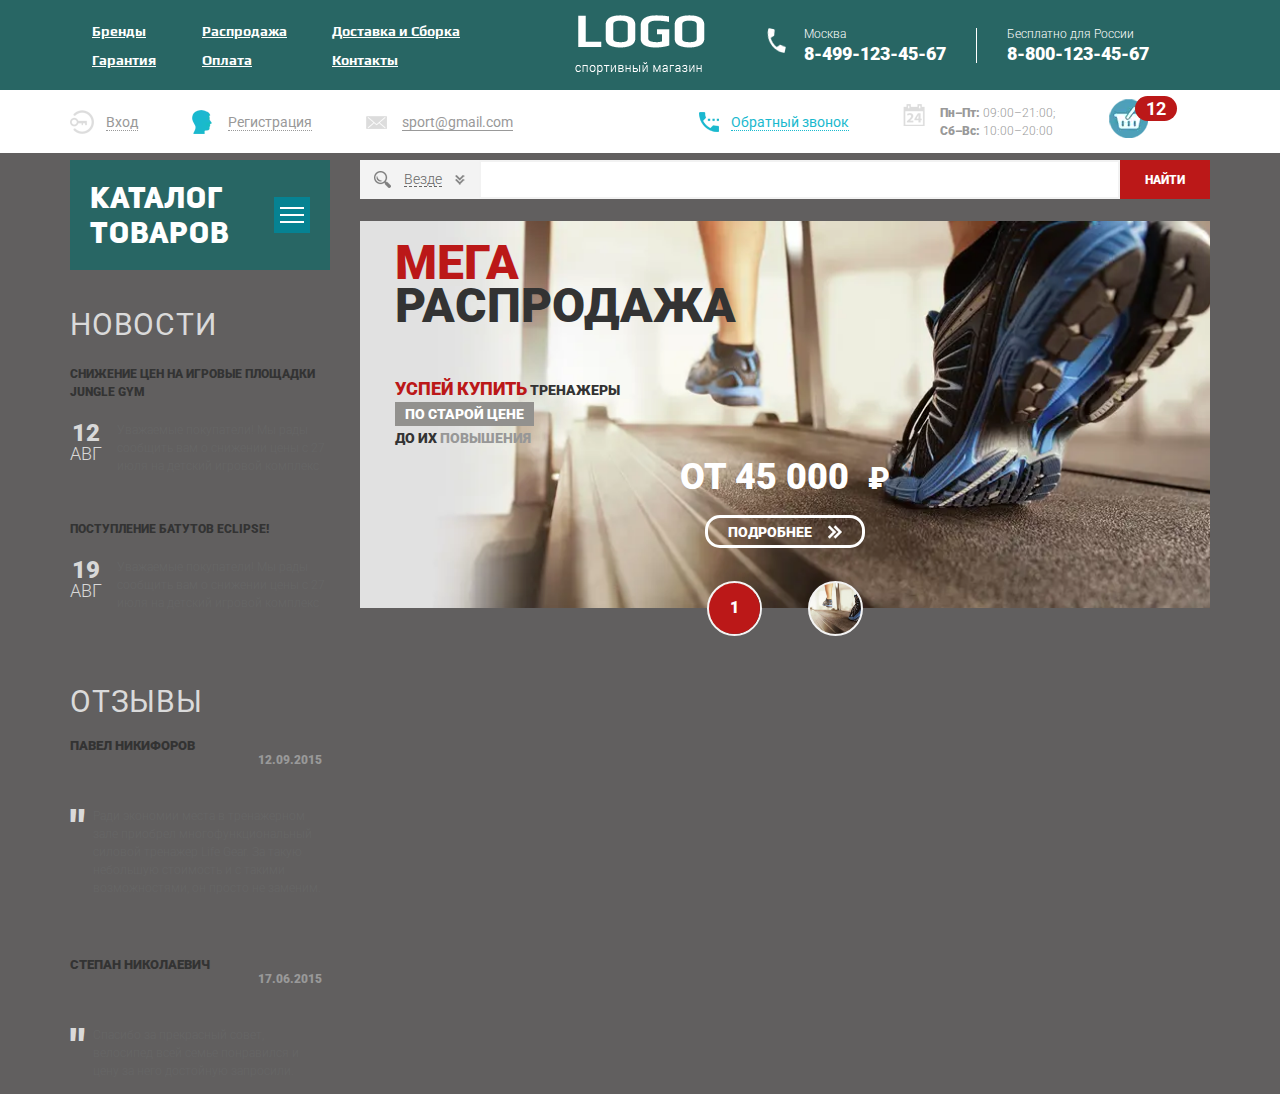
==== magazin/index.html @ 8869618c "added news and mainslider" ====
<!DOCTYPE html><html lang="ru"> <head>	<title>Главная</title>	<meta charset="UTF-8">	<meta name="format-detection" content="telephone=no">	<link rel="stylesheet" href="css/style.min.css">	<link rel="shortcut icon" href="favicon.ico">	<!-- <meta name="robots" content="noindex, nofollow"> -->	<!-- <meta name="viewport" content="width=device-width, initial-scale=1.0, maximum-scale=1.0, user-scalable=0"> -->	<meta name="viewport" content="width=device-width, initial-scale=1.0"></head><body>	<div class="wrapper">		<header class="header">	<div class="header__top top-header">		<div class="top-header__content _container">			<div class="top-header__column">				<div class="top-header__menu menu">					<div class="menu__icon icon-menu">						<span></span>						<span></span>						<span></span>					</div>					<nav class="menu__body">						<ul class="menu__list">							<li><a href="" class="menu__link">Бренды</a></li>							<li><a href="" class="menu__link">Распродажа</a></li>							<li><a href="" class="menu__link">Доставка и Сборка</a></li>						</ul>						<ul class="menu__list">							<li><a href="" class="menu__link">Гарантия</a></li>							<li><a href="" class="menu__link">Оплата</a></li>							<li><a href="" class="menu__link">Контакты</a></li>						</ul>					</nav>				</div>			</div>			<div class="top-header__column top-header__column-logo">				<a href="#" class="top-header__logo">					<picture><source srcset="img/icons/header/logo.webp" type="image/webp"><img src="img/icons/header/logo.png" alt="logo"></picture>				</a>			</div>			<div class="top-header__column">				<div class="top-header__contacts contacts-header">					<div class="contacts-header__column">						<div class="contacts-header__item contacts-header__item_icon">							<div class="contacts-header__label">Москва</div>							<a href="tel:84991234567" class="contacts-header__phone">8-499-123-45-67</a>						</div>					</div>					<div class="contacts-header__column contacts-header__column_forcart">						<div class="contacts-header__item contacts-header__item_second-phone">							<div class="contacts-header__label">Бесплатно для России</div>							<a href="tel:88001234567" class="contacts-header__phone">8-800-123-45-67</a>						</div>					</div>				</div>			</div>		</div>	</div>	<div class="header__bottom bottom-header">		<div class="bottom-header__container _container">			<div class="bottom-header__row">				<div class="bottom-header__column">					<ul data-da=".menu__body,640,0" class="bottom-header__actions actions-header">						<li>							<a href="#" class="actions-header__item actions-header__item_login"><span>Вход</span></a>						</li>						<li>							<a href="#"								class="actions-header__item actions-header__item_reg"><span>Регистрация</span></a>						</li>						<li>							<a href="mailto:sport@gmail.com"								class="actions-header__item actions-header__item_mail"><span>sport@gmail.com</span></a>						</li>					</ul>				</div>				<div class="bottom-header__column">					<div class="bottom-header__info info-header">						<div class="info-header__column">							<a data-da=".menu__body,640,3" href="#" class="info-header__callback"><span>Обратный									звонок</span></a>						</div>						<div class="info-header__column">							<div class="info-header__schedule">								<p><span>Пн–Пт:</span> 09:00–21:00;</p>								<p><span>Сб–Вс:</span> 10:00–20:00</p>							</div>						</div>						<div class="info-header__column">							<a data-da=".contacts-header__column_forcart,640,3" href="#" class="info-header__cart">								<span>12</span>							</a>						</div>					</div>				</div>			</div>		</div>	</div></header>		<main class="page">			<div class="page__container _container">				<aside class="page__side">					<nav class="page__menu menu-page">						<div class="menu-page__header">							<div class="menu-page__title">Каталог товаров</div>							<div class="menu-page__burger">								<div class="menu-page__lines">									<span></span>									<span></span>									<span></span>								</div>							</div>						</div>						<div class="menu-page__body">							<ul class="menu-page__list">								<li class="menu-page__parent">									<a class="menu-page__link" href="#">										Беговые дорожки									</a>									<div class="menu-page__submenu submenu-page">										<div class="submenu-page__item">											<ul class="submenu-page__menu">												<li>													<a href="#" class="submenu-page__link">Всепогодный</a>												</li>												<li>													<a href="#" class="submenu-page__link">Для помещений</a>												</li>												<li>													<a href="#" class="submenu-page__link">Профессиональный</a>												</li>												<li>													<a href="#" class="submenu-page__link">Любительский</a>												</li>											</ul>											<div class="submenu-page__product">												<div class="item-product">													<!-- <div class="item-product__labels">															<div class="item-product__label">																товар дня															</div>														</div> -->													<a href="#" class="item-product__image">														<picture><source srcset="img/products/01.webp" type="image/webp"><img src="img/products/01.jpg" alt="products"></picture>													</a>													<div class="item-product__body">														<a href="#" class="item-product__title">															Домашний теннисный стол Donic Indoor Roller 800 Green														</a>														<div class="item-product__footer">															<a href="#" class="item-product__add"></a>															<div class="item-product__price rub">64 990</div>														</div>													</div>												</div>											</div>										</div>									</div>								</li>								<li>									<a class="menu-page__link" href="#">Эллиптические тренажеры</a>								</li>								<li>									<a class="menu-page__link" href="#">Велотренажеры</a>								</li>								<li>									<a class="menu-page__link" href="#">Гребные тренажеры</a>								</li>								<li class="menu-page__parent">									<a class="menu-page__link" href="#">										Вибромассажеры									</a>									<div class="menu-page__submenu submenu-page">										<div class="submenu-page__item">											<ul class="submenu-page__menu">												<li>													<a href="#" class="submenu-page__link">Всепогодный</a>												</li>												<li>													<a href="#" class="submenu-page__link">Для помещений</a>												</li>												<li>													<a href="#" class="submenu-page__link">Профессиональный</a>												</li>												<li>													<a href="#" class="submenu-page__link">Любительский</a>												</li>											</ul>											<div class="submenu-page__product">												<div class="item-product">													<div class="item-product__labels">														<div class="item-product__label">															товар дня														</div>													</div>													<a href="#" class="item-product__image">														<picture><source srcset="img/products/01.webp" type="image/webp"><img src="img/products/01.jpg" alt="products"></picture>													</a>													<div class="item-product__body">														<a href="#" class="item-product__title">															Домашний теннисный стол Donic Indoor Roller 800 Green														</a>														<div class="item-product__footer">															<div class="item-product__old-price rub">64 990</div>															<a href="#" class="item-product__add"></a>															<div class="item-product__price rub">64 990</div>														</div>													</div>												</div>											</div>										</div>									</div>								</li>								<li>									<a class="menu-page__link" href="#">Теннисные столы</a>								</li>								<li>									<a class="menu-page__link" href="#">Баскетбол</a>								</li>								<li>									<a class="menu-page__link" href="#">Массажные кресла</a>								</li>								<li>									<a class="menu-page__link" href="#">Массажные столы</a>								</li>								<li class="menu-page__parent">									<a class="menu-page__link" href="#">										Силовые тренажеры									</a>									<div class="menu-page__submenu submenu-page">										<div class="submenu-page__item">											<ul class="submenu-page__menu">												<li>													<a href="#" class="submenu-page__link">Всепогодный</a>												</li>												<li>													<a href="#" class="submenu-page__link">Для помещений</a>												</li>												<li>													<a href="#" class="submenu-page__link">Профессиональный</a>												</li>												<li>													<a href="#" class="submenu-page__link">Любительский</a>												</li>											</ul>											<div class="submenu-page__product">												<div class="item-product">													<div class="item-product__labels">														<!-- <div class="item-product__label">																	товар дня																</div> -->													</div>													<a href="#" class="item-product__image">														<picture><source srcset="img/products/01.webp" type="image/webp"><img src="img/products/01.jpg" alt="products"></picture>													</a>													<div class="item-product__body">														<a href="#" class="item-product__title">															Домашний теннисный стол Donic Indoor Roller 800 Green														</a>														<div class="item-product__footer">															<!-- <div class="item-product__old-price rub">64 990</div> -->															<a href="#" class="item-product__add"></a>															<div class="item-product__price rub">64 990</div>														</div>													</div>												</div>											</div>										</div>									</div>								</li>								<li class="menu-page__parent">									<a class="menu-page__link" href="#">										Батуты									</a>									<div class="menu-page__submenu submenu-page">										<div class="submenu-page__item">											<ul class="submenu-page__menu">												<li>													<a href="#" class="submenu-page__link">Всепогодный</a>												</li>												<li>													<a href="#" class="submenu-page__link">Для помещений</a>												</li>												<li>													<a href="#" class="submenu-page__link">Профессиональный</a>												</li>												<li>													<a href="#" class="submenu-page__link">Любительский</a>												</li>											</ul>											<div class="submenu-page__product">												<div class="item-product">													<div class="item-product__labels">														<div class="item-product__label">															товар дня														</div>													</div>													<a href="#" class="item-product__image">														<picture><source srcset="img/products/01.webp" type="image/webp"><img src="img/products/01.jpg" alt="products"></picture>													</a>													<div class="item-product__body">														<a href="#" class="item-product__title">															Домашний теннисный стол Donic Indoor Roller 800 Green														</a>														<div class="item-product__footer">															<div class="item-product__old-price rub">64 990</div>															<a href="#" class="item-product__add"></a>															<div class="item-product__price rub">64 990</div>														</div>													</div>												</div>											</div>										</div>									</div>								</li>								<li>									<a class="menu-page__link" href="#">Детские городки</a>								</li>								<li>									<a class="menu-page__link" href="#">Дачная мебель</a>								</li>								<li>									<a class="menu-page__link" href="#">Уличные спортивные комплексы</a>								</li>								<li>									<a class="menu-page__link" href="#">Аксессуары</a>								</li>							</ul>						</div>					</nav>					<div data-da=".page__content,992,last" class="page__content-side">						<div class="page__news-side news-side">							<a class="news-side__title side-title" href="#">Новости</a>							<div class="news-side__items">								<div class="news-side__item">									<a class="news-side__label" href="#">										Снижение цен на игровые площадки										Jungle Gym									</a>									<div class="news-side__body">										<div class="news-side__data"><span>12</span> авг</div>										<div class="news-side__text">											Уважаемые покупатели!											Мы рады сообщить вам о снижении											цены с 27 июля на детский игровой											комплекс										</div>									</div>								</div>								<div class="news-side__item">									<a class="news-side__label" href="#">										Поступление батутов Eclipse!									</a>									<div class="news-side__body">										<div class="news-side__data"><span>19</span> авг</div>										<div class="news-side__text">											Уважаемые покупатели!											Мы рады сообщить вам о снижении											цены с 27 июля на детский игровой											комплекс										</div>									</div>								</div>							</div>						</div>						<div class="page__reviews-side reviews-side">							<a class="reviews-side__title side-title" href="#">Отзывы</a>							<div class="reviews-side__items">								<a class="reviews-side__item" href="#">									<div class="reviews-side__header">										<div class="reviews-side__user">Павел Никифоров</div>										<div class="reviews-side__data">12.09.2015</div>									</div>									<div class="reviews-side__body">										Ради экономии места в тренажерном										зале приобрел многофункциональный										силовой тренажер Life Gear. За такую										небольшую стоимость и с такими										возможностями, он просто не										заменим.									</div>								</a>								<a class="reviews-side__item" href="#">									<div class="reviews-side__header">										<div class="reviews-side__user">Степан Николаевич</div>										<div class="reviews-side__data">17.06.2015</div>									</div>									<div class="reviews-side__body">										Спасибо за прекрасный совет,										велосипед всей семье понравился										и цену за него достойную запросили.									</div>								</a>							</div>						</div>					</div>									</aside>				<div class="page__content">					<form action="#" class="page__search search-page">						<div class="search-page__select">							<div class="search-page__title"><span>Везде</span><span data-text="Выбрано:"									class="search-page__quantity"></span></div>							<div class="search-page__categories categories-search">								<div class="categories-search__row">									<div class="categories-search__column">										<ul class="categories-search__list">											<li>												<label class="categories-search__checkbox checkbox">													<input class="checkbox__input" type="checkbox" name="form[]"														data-error="Ошибка" value="1">													<span class="checkbox__text"><span>Беговые дорожки</span></span>												</label>											</li>											<li>												<label class="categories-search__checkbox checkbox">													<input class="checkbox__input" type="checkbox" name="form[]"														data-error="Ошибка" value="1">													<span class="checkbox__text"><span>Эллиптические															тренажеры</span></span>												</label>											</li>											<li>												<label class="categories-search__checkbox checkbox">													<input class="checkbox__input" type="checkbox" name="form[]"														data-error="Ошибка" value="1">													<span class="checkbox__text"><span>Велотренажеры</span></span>												</label>											</li>											<li>												<label class="categories-search__checkbox checkbox">													<input class="checkbox__input" type="checkbox" name="form[]"														data-error="Ошибка" value="1">													<span class="checkbox__text"><span>Гребные тренажеры</span></span>												</label>											</li>											<li>												<label class="categories-search__checkbox checkbox">													<input class="checkbox__input" type="checkbox" name="form[]"														data-error="Ошибка" value="1">													<span class="checkbox__text"><span>Вибромассажеры</span></span>												</label>											</li>										</ul>									</div>									<div class="categories-search__column">										<ul class="categories-search__list">											<li>												<label class="categories-search__checkbox checkbox">													<input class="checkbox__input" type="checkbox" name="form[]"														data-error="Ошибка" value="1">													<span class="checkbox__text"><span>Беговые дорожки</span></span>												</label>											</li>											<li>												<label class="categories-search__checkbox checkbox">													<input class="checkbox__input" type="checkbox" name="form[]"														data-error="Ошибка" value="1">													<span class="checkbox__text"><span>Эллиптические															тренажеры</span></span>												</label>											</li>											<li>												<label class="categories-search__checkbox checkbox">													<input class="checkbox__input" type="checkbox" name="form[]"														data-error="Ошибка" value="1">													<span class="checkbox__text"><span>Велотренажеры</span></span>												</label>											</li>											<li>												<label class="categories-search__checkbox checkbox">													<input class="checkbox__input" type="checkbox" name="form[]"														data-error="Ошибка" value="1">													<span class="checkbox__text"><span>Гребные тренажеры</span></span>												</label>											</li>											<li>												<label class="categories-search__checkbox checkbox">													<input class="checkbox__input" type="checkbox" name="form[]"														data-error="Ошибка" value="1">													<span class="checkbox__text"><span>Вибромассажеры</span></span>												</label>											</li>										</ul>									</div>									<div class="categories-search__column">										<ul class="categories-search__list">											<li>												<label class="categories-search__checkbox checkbox">													<input class="checkbox__input" type="checkbox" name="form[]"														data-error="Ошибка" value="1">													<span class="checkbox__text"><span>Беговые дорожки</span></span>												</label>											</li>											<li>												<label class="categories-search__checkbox checkbox">													<input class="checkbox__input" type="checkbox" name="form[]"														data-error="Ошибка" value="1">													<span class="checkbox__text"><span>Эллиптические															тренажеры</span></span>												</label>											</li>											<li>												<label class="categories-search__checkbox checkbox">													<input class="checkbox__input" type="checkbox" name="form[]"														data-error="Ошибка" value="1">													<span class="checkbox__text"><span>Велотренажеры</span></span>												</label>											</li>											<li>												<label class="categories-search__checkbox checkbox">													<input class="checkbox__input" type="checkbox" name="form[]"														data-error="Ошибка" value="1">													<span class="checkbox__text"><span>Гребные тренажеры</span></span>												</label>											</li>											<li>												<label class="categories-search__checkbox checkbox">													<input class="checkbox__input" type="checkbox" name="form[]"														data-error="Ошибка" value="1">													<span class="checkbox__text"><span>Вибромассажеры</span></span>												</label>											</li>										</ul>									</div>								</div>							</div>						</div>						<div class="search-page__input">							<input class="input" autocomplete="off" type="text" name="form[]" data-error="Ошибка"								data-value="">						</div>						<button type="submit" class="search-page__btn btn">Найти</button>					</form>					<div class="page__slider mainslider">						<div class="mainslider__body _swiper">							<div class="mainslider__slide">								<div class="mainslider__content content-mainslider">									<div class="content-mainslider__title">										<span>Мега</span> распродажа									</div>									<div class="content-mainslider__text text-mainslider">										<p><span class="text-mainslider__text-1">Успей купить</span> тренажеры</p>										<p> <span class="text-mainslider__text-2">по старой цене</span></p>										<p>до их <span class="text-mainslider__text-3">повышения</span></p>									</div>									<div class="content-mainslider__footer">										<div class="content-mainslider__price rub">											от 45 000										</div>										<a class="content-mainslider__button" href="#">											<span>Подробнее</span>										</a>									</div>								</div>								<div class="mainslider__image _ibg">									<picture><source srcset="img/mainslider/01.webp" type="image/webp"><img src="img/mainslider/01.jpg" alt="img-lider"></picture>								</div>							</div>							<div class="mainslider__slide">								<div class="mainslider__content content-mainslider">									<div class="content-mainslider__title">										<span>Мега</span> распродажа									</div>									<div class="content-mainslider__text text-mainslider">										<p><span class="text-mainslider__text-1">Успей купить</span> тренажеры</p>										<p> <span class="text-mainslider__text-2">по старой цене</span></p>										<p>до их <span class="text-mainslider__text-3">повышения</span></p>									</div>									<div class="content-mainslider__footer">										<div class="content-mainslider__price rub">											от 45 000										</div>										<a class="content-mainslider__button" href="#">											<span>Подробнее</span>										</a>									</div>								</div>								<div class="mainslider__image _ibg">									<picture><source srcset="img/mainslider/01.webp" type="image/webp"><img src="img/mainslider/01.jpg" alt="img-lider"></picture>								</div>							</div>						</div>						<div class="mainslider__dotts"></div>					</div>				</div>			</div>		</main>		<footer class="footer">	<div class="footer__content _container">	</div></footer>	</div>	<div class="popup">	<div class="popup__content">		<div class="popup__body">			<div class="popup__close"></div>		</div>	</div></div><div class="popup popup_video">	<div class="popup__content">		<div class="popup__body">			<div class="popup__close popup__close_video"></div>			<div class="popup__video _video"></div>		</div>	</div></div>	<!-- <script src="https://code.jquery.com/jquery-3.3.1.min.js"></script> --><script src="js/vendors.min.js"></script><script src="js/app.min.js"></script></body></html>
---- magazin/css/style.min.css ----
@charset "UTF-8";@import url(https://fonts.googleapis.com/css?family=Roboto:300,regular,500,700,900&display=swap&subset=cyrillic-ext);@font-face{font-family:play;font-display:swap;src:url(../fonts/Play-Bold.woff) format("woff"),url(../fonts/Play-Bold.woff2) format("woff2");font-weight:400;font-style:normal}@font-face{font-family:uni;font-display:swap;src:url(../fonts/uni_sans_heavy.woff) format("woff"),url(../fonts/uni_sans_heavy.woff2) format("woff2");font-weight:400;font-style:normal}*{padding:0;margin:0;border:0}*,:after,:before{-webkit-box-sizing:border-box;box-sizing:border-box}:active,:focus{outline:0}a:active,a:focus{outline:0}aside,footer,header,nav,section{display:block}body,html{height:100%;min-width:320px}body{line-height:1;font-family:Roboto;-ms-text-size-adjust:100%;-moz-text-size-adjust:100%;-webkit-text-size-adjust:100%}button,input,textarea{font-family:Roboto}input::-ms-clear{display:none}button{cursor:pointer}button::-moz-focus-inner{padding:0;border:0}a,a:visited{text-decoration:none}a:hover{text-decoration:none}ul li{list-style:none}img{vertical-align:top}h1,h2,h3,h4,h5,h6{font-weight:inherit;font-size:inherit}body{color:#000;font-size:14px;background-color:#615f5f}body._lock{overflow:hidden}.wrapper{width:100%;min-height:100%;overflow:hidden;display:-webkit-box;display:-ms-flexbox;display:flex;-webkit-box-orient:vertical;-webkit-box-direction:normal;-ms-flex-direction:column;flex-direction:column}._container{max-width:1180px;margin:0 auto;padding:0 20px}.btn{display:-webkit-inline-box;display:-ms-inline-flexbox;display:inline-flex;padding:0 25px;-webkit-box-pack:center;-ms-flex-pack:center;justify-content:center;-webkit-box-align:center;-ms-flex-align:center;align-items:center;-webkit-transition:all .3s ease 0s;-o-transition:all .3s ease 0s;transition:all .3s ease 0s;height:39px;background-color:#bb1818;color:#fff;font-size:12px;font-weight:900;line-height:18px;text-transform:uppercase}.btn._fw{width:100%}.select{position:relative}.select__item{position:relative}.select__title{color:#000;border:1px solid #d9d9d9;background-color:#fff;cursor:pointer;border-radius:4px}.select__value{display:-webkit-box;display:-ms-flexbox;display:flex;font-size:14px;height:30px;padding:0 15px;-webkit-box-align:center;-ms-flex-align:center;align-items:center;-webkit-box-pack:justify;-ms-flex-pack:justify;justify-content:space-between;-webkit-box-orient:horizontal;-webkit-box-direction:reverse;-ms-flex-direction:row-reverse;flex-direction:row-reverse}.select__value span{height:1em;overflow:hidden;display:-webkit-box;-webkit-line-clamp:1;-webkit-box-orient:vertical}.select__value:before{content:"";display:inline-block;-webkit-transition:all .3s ease 0s;-o-transition:all .3s ease 0s;transition:all .3s ease 0s;width:11px;height:7px;background:url(../img/icons/select.svg) center/100% no-repeat}.select__input{width:100%;background-color:transparent;height:100%}.select__options{color:#000;display:none;position:absolute;top:29px;border-radius:0 0 4px 4px;min-width:100%;left:0;background-color:#fff;border-top:0;border:1px solid #d9d9d9;border-top:0;font-size:14px;padding:10px 0 5px 0}.select__option{cursor:pointer;padding:5px 15px;margin:0}.select._active{z-index:5}.select._active .select__value:before{-webkit-transform:rotate(-180deg);-ms-transform:rotate(-180deg);transform:rotate(-180deg)}.select._active .select__options{display:block}input[type=email],input[type=tel],input[type=text],textarea{-webkit-appearance:none;-moz-appearance:none;appearance:none}.input{border-radius:0!important;width:100%;display:block;padding:0 20px}textarea.input{resize:none;padding:0 0}.checkbox{position:relative}.checkbox__input{position:absolute;width:0;height:0;opacity:0;visibility:hidden}.checkbox__input:checked+.checkbox__text:before{background:#fff url(../img/icons/check.svg) center no-repeat}.checkbox__text{display:-webkit-inline-box;display:-ms-inline-flexbox;display:inline-flex;-webkit-box-align:center;-ms-flex-align:center;align-items:center;position:relative;font-size:16px;color:#fff;letter-spacing:-.3px;line-height:calc(20 / 16);cursor:pointer}.checkbox__text:before{content:"";-ms-flex-item-align:start;align-self:flex-start;margin:0 14px 0 0;-webkit-box-flex:0;-ms-flex:0 0 20px;flex:0 0 20px;left:0;top:0;width:20px;height:18px;background:#fff;border:1px solid #a7a9ac}.checkbox a{color:#fff;text-decoration:underline}.checkbox._error .checkbox__text:before{border:1px solid #ee1212}.options{display:-webkit-box;display:-ms-flexbox;display:flex;-webkit-box-orient:vertical;-webkit-box-direction:normal;-ms-flex-direction:column;flex-direction:column;-webkit-box-align:start;-ms-flex-align:start;align-items:flex-start}.options__item{position:relative;cursor:pointer}.options__input{position:absolute;width:0;height:0;opacity:0;left:0;top:0;visibility:hidden}.options__input:checked+.options__text:after{-webkit-transform:scale(1);-ms-transform:scale(1);transform:scale(1)}.options__text{display:-webkit-inline-box;display:-ms-inline-flexbox;display:inline-flex;-webkit-box-align:center;-ms-flex-align:center;align-items:center;position:relative;font-size:16px;color:#fff;letter-spacing:-.3px;line-height:calc(20 / 16)}.options__text:before{content:"";-ms-flex-item-align:start;align-self:flex-start;margin:0 14px 0 0;-webkit-box-flex:0;-ms-flex:0 0 20px;flex:0 0 20px;left:0;top:0;border-radius:50%;width:20px;height:18px;background:#fff;border:1px solid #a7a9ac}.options__text:after{content:"";-webkit-transition:all .3s ease 0s;-o-transition:all .3s ease 0s;transition:all .3s ease 0s;-webkit-transform:scale(0);-ms-transform:scale(0);transform:scale(0);width:10px;height:10px;border-radius:50%;background-color:#77243a;position:absolute;left:5px;top:4px}.rating-block{display:table;font-size:0}.rating{display:inline-block;position:relative;vertical-align:middle}.rating.edit .star{cursor:pointer}.rating .star{width:17px;height:14px;display:inline-block;position:relative;z-index:3}.rating__line{position:absolute;width:85px;height:14px;top:0;left:0;background:url(../img/icons/bg_rating.svg) 0 0 no-repeat;z-index:1;background-size:85px 100%}.rating__activeline{position:absolute;width:0;height:14px;top:0;left:0;background:url(../img/icons/bg_rating_active.svg) 0 0 no-repeat;z-index:2;background-size:85px 100%}.rating__value{display:inline-block;color:#1b3139;font-size:14px;line-height:13px;vertical-align:middle}.quantity{width:88px;height:40px;display:-webkit-box;display:-ms-flexbox;display:flex;border:1px solid rgba(166,166,166,.45)}.quantity__button{-webkit-box-flex:0;-ms-flex:0 0 30px;flex:0 0 30px;position:relative;cursor:pointer}.quantity__button::after,.quantity__button::before{content:"";position:absolute;top:50%;left:50%;-webkit-transition:all .3s ease 0s;-o-transition:all .3s ease 0s;transition:all .3s ease 0s;margin:0 0 0 -4.5px;background-color:#a6a6a6;width:9px;height:1px}.quantity__button_plus::before{-webkit-transform:rotate(-90deg);-ms-transform:rotate(-90deg);transform:rotate(-90deg)}.quantity__input{-webkit-box-flex:1;-ms-flex:1 1 auto;flex:1 1 auto}.quantity__input input{height:100%;color:#a6a6a6;font-size:12px;width:100%;text-align:center}.row:after{display:block;content:"";clear:both}.rub:after{content:"₽"}ol.counter{list-style-type:none;counter-reset:item}ol.counter li{position:relative;padding:0 0 0 45px}ol.counter li:before{counter-increment:item;content:counter(item);position:absolute;left:0;top:0;color:#818181;font-size:14px;font-weight:700;text-align:center;line-height:26px;border-radius:50%;width:28px;height:28px;border:1px solid #4274bb}.ellipsis{display:block;overflow:hidden;width:100%;white-space:nowrap;-o-text-overflow:ellipsis;text-overflow:ellipsis}.es{overflow:hidden;white-space:nowrap;-o-text-overflow:ellipsis;text-overflow:ellipsis}.table{display:table;font-size:0;width:100%}.trow{display:table-row}.cell{display:table-cell}.cell.full{width:100%}._ibg{position:relative}._ibg img{position:absolute;width:100%;height:100%;top:0;left:0;-o-object-fit:cover;object-fit:cover}body.ie ._ibg{background-position:center;background-size:cover;background-repeat:no-repeat}body.ie ._ibg img{width:0;height:0;opacity:0;visibility:hidden}.video{position:relative;overflow:hidden;height:0;padding-bottom:56.25%}.video embed,.video iframe,.video object,.video video{position:absolute;top:0;left:0;width:100%;height:100%}.videobg embed,.videobg iframe,.videobg object,.videobg video{position:fixed;top:50%;left:50%;min-width:100%;min-height:100%;width:auto;height:auto;z-index:-100;-webkit-transform:translateX(-50%) translateY(-50%);-ms-transform:translateX(-50%) translateY(-50%);transform:translateX(-50%) translateY(-50%);background-size:cover}.moretext{overflow:hidden}.moretext__more{cursor:pointer}.moretext__more span{font-style:normal}.moretext__more span:first-child{display:block}.moretext__more span:last-child{display:none}.moretext__more.active span{font-style:normal}.moretext__more.active span:first-child{display:none}.moretext__more.active span:last-child{display:block}#map{background:url(../img/icons/loading.gif) center/50px no-repeat}._swiper{overflow:hidden}._swiper>div{width:100%;height:100%;-webkit-box-sizing:content-box;box-sizing:content-box;display:-webkit-box;display:-ms-flexbox;display:flex;position:relative}._swiper.swiper-container-autoheight>div{-webkit-box-align:start;-ms-flex-align:start;align-items:flex-start}.swiper-container-initialized .swiper-slide{-ms-flex-negative:0;flex-shrink:0}.swiper-container-android .swiper-slide,.swiper-container-android .swiper-wrapper{-webkit-transform:translate3d(0,0,0);transform:translate3d(0,0,0)}.swiper-button-lock{display:none!important}.slick-slider{position:relative}.slick-slider .slick-list,.slick-slider .slick-track{-webkit-transform:translate3d(0,0,0);-ms-transform:translate3d(0,0,0);transform:translate3d(0,0,0)}.slick-slider .slick-list{position:relative;overflow:hidden;width:100%}.slick-slider .slick-track{position:relative;width:100%;display:-webkit-box;display:-ms-flexbox;display:flex}.slick-slider .slick-slide{position:relative}.tab__item{display:none}.tab__item.active{display:block}._tabs-block{display:none}._tabs-block._active{display:block}.mirror{-webkit-transform:scale(-1,1);-ms-transform:scale(-1,1);transform:scale(-1,1)}.nicescroll-rails{z-index:1000!important}.gm-style-iw-t{opacity:0}.baloon{opacity:1;right:-7px!important;bottom:80px!important}.baloon button{display:none!important}.baloon:after{display:none!important}.baloon-style{display:none}.baloon-content.gm-style-iw{opacity:1;border-radius:0!important;max-width:300px!important;padding:0!important;left:0!important;width:100%!important;overflow:visible!important}.baloon-content.gm-style-iw>.gm-style-iw-d{overflow:hidden!important;max-width:none!important}.baloon-content.gm-style-iw:after{display:none!important}.baloon-close{top:18px!important}._custom-scroll{position:fixed;right:0;top:0;width:3px;height:100%;z-index:1000}._custom-scroll__line{background-color:rgba(0,0,0,.5);border-radius:3px 0 0 3px;position:relative;left:0;top:0;width:100%}.popup{-webkit-overflow-scrolling:touch;z-index:100;padding:30px 10px;position:fixed;top:0;left:0;width:100%;height:100%;-webkit-transition:visibility .8s ease 0s;-o-transition:visibility .8s ease 0s;transition:visibility .8s ease 0s;visibility:hidden}.popup::before{content:"";background-color:rgba(0,0,0,.9);position:fixed;width:100%;height:100%;top:0;left:0;opacity:0;-webkit-transition:opacity .8s ease 0s;-o-transition:opacity .8s ease 0s;transition:opacity .8s ease 0s}.popup.show{visibility:visible;overflow:auto}.popup.show::before{opacity:1}.popup.show .popup__body{-webkit-transform:scale(1);-ms-transform:scale(1);transform:scale(1)}.popup._active{overflow:auto;visibility:visible}.popup._active::before{opacity:1}.popup._active .popup__body{-webkit-transition:all .3s ease .2s;-o-transition:all .3s ease .2s;transition:all .3s ease .2s;-webkit-transform:scale(1);-ms-transform:scale(1);transform:scale(1)}.popup__content{display:-webkit-box;display:-ms-flexbox;display:flex;-webkit-box-orient:vertical;-webkit-box-direction:normal;-ms-flex-direction:column;flex-direction:column;-webkit-box-align:center;-ms-flex-align:center;align-items:center;min-height:100%;-webkit-box-flex:1;-ms-flex:1 1 auto;flex:1 1 auto;width:100%;display:flex;-webkit-box-pack:center;-ms-flex-pack:center;justify-content:center;align-items:center}.popup__body{-webkit-transform:scale(0);-ms-transform:scale(0);transform:scale(0);-webkit-transition:all .3s ease 0s;-o-transition:all .3s ease 0s;transition:all .3s ease 0s;background-color:#fff;padding:50px;width:100%;max-width:800px}.popup__close{width:15px;height:15px;position:absolute;top:0;right:0;cursor:pointer;z-index:30;background:url(../img/icons/close.svg) 0 0 no-repeat}.header{position:fixed;top:0;left:0;width:100%;z-index:50;background-color:#fff}.header__top{background-color:#286664}.top-header__content{display:-webkit-box;display:-ms-flexbox;display:flex;-webkit-box-align:center;-ms-flex-align:center;align-items:center;height:90px}.top-header__column{-webkit-box-flex:0;-ms-flex:0 1 50%;flex:0 1 50%}.top-header__column-logo{-webkit-box-flex:0;-ms-flex:0 0 190px;flex:0 0 190px;text-align:center}.top-header__logo{position:relative;z-index:5;display:inline-block}.top-header__contacts{position:relative;z-index:5}.menu__list{display:-ms-grid;display:grid;-ms-grid-columns:110px 130px 180px;grid-template-columns:110px 130px 180px}.menu__list li{margin:1px 0}.menu__link{font-family:play;height:27px;text-decoration:underline;color:#fff;font-size:14px;-webkit-transition:all .3s ease 0s;-o-transition:all .3s ease 0s;transition:all .3s ease 0s;display:-webkit-inline-box;display:-ms-inline-flexbox;display:inline-flex;-webkit-box-pack:center;-ms-flex-pack:center;justify-content:center;-webkit-box-align:center;-ms-flex-align:center;align-items:center;padding:5px 22px}.icon-menu{display:none}.contacts-header{display:-webkit-box;display:-ms-flexbox;display:flex;-webkit-box-pack:center;-ms-flex-pack:center;justify-content:center}.contacts-header__column{padding:0 30px}._no-webp .contacts-header__item_icon{background-image:url(../img/icons/header/phone.png)}.contacts-header__item_icon{background-repeat:no-repeat;padding:0 0 0 37px}.contacts-header__label{font-size:12px;font-weight:300;color:#fff;margin:0 0 5px 0}.contacts-header__phone{font-size:18px;font-weight:900;color:#fff;white-space:nowrap}.bottom-header__row{height:63px;display:-webkit-box;display:-ms-flexbox;display:flex;-webkit-box-align:center;-ms-flex-align:center;align-items:center;-webkit-box-pack:justify;-ms-flex-pack:justify;justify-content:space-between}.bottom-header__column{-webkit-box-flex:0;-ms-flex:0 1 calc(90% - 95px);flex:0 1 calc(90% - 95px)}.actions-header{display:-webkit-box;display:-ms-flexbox;display:flex;-webkit-box-align:center;-ms-flex-align:center;align-items:center}.actions-header li{margin:0 54px 0 0}.actions-header li:last-child{margin:0}.actions-header__item{padding:0 0 0 36px;background-repeat:no-repeat;display:inline-block;line-height:24px;color:#999}.actions-header__item span{border-bottom:1px dotted}._no-webp .actions-header__item_login{background-image:url(../img/icons/header/login.png)}._no-webp .actions-header__item_reg{background-image:url(../img/icons/header/user.png)}._no-webp .actions-header__item_mail{background-image:url(../img/icons/header/mail.png)}.actions-header__item_mail{line-height:13px}.actions-header__item_mail span{border-bottom:1px solid #999}.info-header{display:-webkit-box;display:-ms-flexbox;display:flex;-webkit-box-pack:center;-ms-flex-pack:center;justify-content:center;-webkit-box-align:center;-ms-flex-align:center;align-items:center}._no-webp .info-header__callback{background-image:url(../img/icons/header/callback.png)}.info-header__callback{padding:0 0 0 32px;background-repeat:no-repeat;display:inline-block;line-height:20px;color:#1ab9ce;white-space:nowrap}.info-header__callback span{border-bottom:1px dotted}.info-header__column{padding:0 54px 0 0}.info-header__column:last-child{padding:0}._no-webp .info-header__schedule{background-image:url(../img/icons/header/schedule.png)}.info-header__schedule{padding:0 0 0 37px;background-repeat:no-repeat;display:inline-block;font-size:12px;font-weight:300;line-height:18px;color:#999}.info-header__schedule span{font-weight:900}._no-webp .info-header__cart{background-image:url(../img/icons/header/cart.png)}.info-header__cart{width:43px;height:43px;display:inline-block;background-repeat:no-repeat;position:relative}.info-header__cart span{padding:0 11px;border-radius:20px;line-height:25px;background-color:#bb1818;position:absolute;top:-3px;right:-25px;font-size:18px;font-weight:700;color:#fff}.mainslider__slide{position:relative}.mainslider__content{position:relative;z-index:2}.mainslider__image{position:absolute;width:100%;height:100%;top:0;left:0}.mainslider__dotts{position:relative;z-index:2;margin:-27.5px 0 0 0;display:-webkit-box;display:-ms-flexbox;display:flex;-webkit-box-pack:center;-ms-flex-pack:center;justify-content:center;counter-reset:item}.mainslider__dotts .swiper-pagination-bullet{margin:0 23px;width:55px;height:55px;overflow:hidden;border-radius:50%;border:2px solid #f3f3f3;position:relative;background-size:cover;background-repeat:no-repeat;background-position:center}.mainslider__dotts .swiper-pagination-bullet::after{opacity:0;-webkit-transition:all .3s ease 0s;-o-transition:all .3s ease 0s;transition:all .3s ease 0s;color:#fffefe;font-size:16px;font-weight:900;position:absolute;width:100%;height:100%;top:0;left:0;display:-webkit-box;display:-ms-flexbox;display:flex;-webkit-box-pack:center;-ms-flex-pack:center;justify-content:center;-webkit-box-align:center;-ms-flex-align:center;align-items:center;background-color:#bb1818;counter-increment:item;content:counter(item);cursor:pointer}.mainslider__dotts .swiper-pagination-bullet-active::after{opacity:1}.content-mainslider{padding:20px 35px 60px 35px}.content-mainslider__title{color:#333;font-size:48px;font-weight:900;text-transform:uppercase;line-height:43px;margin:0 0 50px 0}.content-mainslider__title span{display:block;color:#bb1818}.content-mainslider__footer{padding:15px 0 0 0;text-align:center}.content-mainslider__price{padding:0 0 24px 0;color:#fff;font-size:36px;font-weight:900;line-height:24px;text-transform:uppercase}.content-mainslider__price::after{font-size:30px;margin:0 0 0 10px}.content-mainslider__price:last-child{margin:0}.content-mainslider__button{height:33px;border:3px solid #fff;display:-webkit-inline-box;display:-ms-inline-flexbox;display:inline-flex;-webkit-box-pack:center;-ms-flex-pack:center;justify-content:center;-webkit-box-align:center;-ms-flex-align:center;align-items:center;border-radius:15px;padding:0 20px}._no-webp .content-mainslider__button span{background:url(../img/icons/btn-arrow.png) right 0 no-repeat}.content-mainslider__button span{font-weight:900;color:#fff;text-transform:uppercase;padding:0 30px 0 0}.text-mainslider{color:#333;font-size:14px;font-weight:900;line-height:24px;text-transform:uppercase}.text-mainslider__text-1{color:#bb1818;font-size:18px}.text-mainslider__text-2{color:#fff;line-height:1;padding:5px 10px;display:inline-block;background-color:#92918e}.text-mainslider__text-3{color:#979797}.page{padding:160px 0 0 0;-webkit-box-flex:1;-ms-flex:1 1 auto;flex:1 1 auto}.page__side{position:relative;z-index:10;-webkit-box-flex:0;-ms-flex:0 0 260px;flex:0 0 260px}.page__menu{margin:0 0 40px 0}.page__search{position:relative;z-index:5;margin:0 0 22px 0}.page__slider{margin:0 0 65px 0}.page__news-side{margin:0 0 75px 0}.page__news-side:last-child{margin:0}.menu-page{position:relative;background-color:#286664}.menu-page__header{padding:20px;display:-webkit-box;display:-ms-flexbox;display:flex;-webkit-box-align:center;-ms-flex-align:center;align-items:center}.menu-page__title{-webkit-box-flex:1;-ms-flex:1 1 auto;flex:1 1 auto;color:#fff;font-family:uni;font-size:30px;line-height:116.66667%;text-transform:uppercase;letter-spacing:.75px}.menu-page__burger{-webkit-box-flex:0;-ms-flex:0 0 36px;flex:0 0 36px;width:36px;height:36px;background-color:#068292;position:relative;cursor:pointer;z-index:5;padding:10px 6px}.menu-page__burger span{-webkit-transition:all .3s ease 0s;-o-transition:all .3s ease 0s;transition:all .3s ease 0s;top:calc(50% - 1px);left:0;position:absolute;width:100%;height:2px;background-color:#fff}.menu-page__burger span:first-child{top:0}.menu-page__burger span:last-child{top:auto;bottom:0}.menu-page__burger._active span{-webkit-transform:scale(0);-ms-transform:scale(0);transform:scale(0)}.menu-page__burger._active span:first-child{-webkit-transform:rotate(-45deg);-ms-transform:rotate(-45deg);transform:rotate(-45deg);top:calc(50% - 1px)}.menu-page__burger._active span:last-child{-webkit-transform:rotate(45deg);-ms-transform:rotate(45deg);transform:rotate(45deg);bottom:calc(50% - 1px)}.menu-page__lines{height:16px;position:relative}.menu-page__body{display:none}.menu-page__body._active{display:block}.menu-page__list>li{border-bottom:1px solid #1aa7b9}._no-webp .menu-page__parent .menu-page__link::after{background:url(../img/menu_arrow.png) 0 0 no-repeat}.menu-page__parent .menu-page__link::after{content:"";-webkit-transition:all .3s ease 0s;-o-transition:all .3s ease 0s;transition:all .3s ease 0s;position:absolute;right:10px;top:50%;width:14px;height:14px;-webkit-transform:translate(0,-50%);-ms-transform:translate(0,-50%);transform:translate(0,-50%)}.menu-page__parent._active .menu-page__submenu{pointer-events:all}.menu-page__parent._active .submenu-page__item{display:block}.menu-page__parent._active .menu-page__link{background-color:#068292}.menu-page__link{letter-spacing:.3px;font-weight:300;font-size:12px;color:#fff;display:block;padding:12px 20px;position:relative}.submenu-page__item{display:none}.submenu-page__menu{border-bottom:1px solid #dedede;padding:20px 0}.submenu-page__link{color:#1ab9ce;font-size:12px;font-weight:300;display:block;letter-spacing:.3px;padding:10px 40px}.submenu-page__product{padding:0 15px}.item-product{padding:15px;position:relative}.item-product__labels{position:absolute;left:15px;top:15px}.item-product__label{font-weight:900;color:#fff;border-radius:15px;display:-webkit-box;display:-ms-flexbox;display:flex;-webkit-box-pack:center;-ms-flex-pack:center;justify-content:center;-webkit-box-align:center;-ms-flex-align:center;align-items:center;margin:0 0 5px 0;padding:0 15px;height:21px;text-transform:uppercase;background-color:#bb1818}.item-product__image{height:195px;display:-webkit-box;display:-ms-flexbox;display:flex;-webkit-box-pack:center;-ms-flex-pack:center;justify-content:center;-webkit-box-align:center;-ms-flex-align:center;align-items:center;padding:10px 0}.item-product__image img{max-width:100%;max-height:175px}.item-product__body{padding:0 10px}.item-product__title{color:#36949f;font-size:16px;font-weight:300;line-height:24px;display:inline-block;margin:0 0 5px 0}.item-product__footer{display:-webkit-box;display:-ms-flexbox;display:flex;-ms-flex-wrap:wrap;flex-wrap:wrap;-webkit-box-pack:justify;-ms-flex-pack:justify;justify-content:space-between;-webkit-box-align:center;-ms-flex-align:center;align-items:center}.item-product__old-price{-webkit-box-flex:1;-ms-flex:1 1 100%;flex:1 1 100%;text-align:right;color:#999;font-size:18px;font-weight:300;text-decoration:line-through}.item-product__old-price::after{font-size:14px}._no-webp .item-product__add{background:url(../img/icons/cart_gray.png) 0 0 no-repeat}.item-product__add{width:40px;height:40px;border-radius:50%}.item-product__price{color:#333;font-size:24px;font-weight:900}.item-product__price::after{font-size:18px}.search-page{display:-webkit-box;display:-ms-flexbox;display:flex;position:relative}.search-page__select{cursor:pointer;display:-webkit-box;display:-ms-flexbox;display:flex;-webkit-box-align:center;-ms-flex-align:center;align-items:center;padding:0 14px;background-color:#f3f3f3}.search-page__title{color:#666;font-weight:300;display:-webkit-box;display:-ms-flexbox;display:flex;-webkit-box-align:center;-ms-flex-align:center;align-items:center}.search-page__title span{margin:0 13px;border-bottom:1px dashed}.search-page__title span:last-child{display:none}._no-webp .search-page__title::before{background:url(../img/icons/search_page.png)}.search-page__title::before{content:"";width:17px;height:17px}._no-webp .search-page__title::after{background:url(../img/icons/search_page_arrows.png)}.search-page__title::after{content:"";width:10px;height:10px;-webkit-transition:all .3s ease 0s;-o-transition:all .3s ease 0s;transition:all .3s ease 0s}.search-page__title._categories span{display:none}.search-page__title._categories span:last-child{display:block}.search-page__title._active::after{-webkit-transform:rotate(-180deg);-ms-transform:rotate(-180deg);transform:rotate(-180deg)}.search-page__categories{position:absolute;top:100%;left:0;width:100%}.search-page__input{border:2px solid #f2f2f2;-webkit-box-flex:1;-ms-flex:1 1 auto;flex:1 1 auto}.search-page__input .input{height:100%}.categories-search{border:1px solid #f3f3f3;border-bottom:0;background-color:#fff;display:none}.categories-search::after{content:"";background-color:#bb1818;height:4px;position:absolute;bottom:0;left:0;width:100%;height:4px}.categories-search__column{-webkit-box-flex:0;-ms-flex:0 1 33.333%;flex:0 1 33.333%;padding:27px 40px;border-right:1px solid #f3f3f3}.categories-search__column:last-child{border:0}.categories-search__list li{margin:0 0 20px 0}.categories-search__list li:last-child{margin:0}.categories-search__checkbox .checkbox__input:checked+.checkbox__text{color:#f68038}.categories-search__checkbox .checkbox__text{color:#999}.categories-search__checkbox .checkbox__text::before{display:none;padding:0;bottom:0;font-size:0}.side-title{color:#dadada;font-size:30px;text-transform:uppercase;letter-spacing:.75px}.news-side__title{display:inline-block;margin:0 0 .83333em 0}.news-side__item{margin:0 0 45px 0}.news-side__item:last-child{margin:0}.news-side__label{color:#333;font-size:12px;font-weight:900;line-height:18px;text-transform:uppercase;margin:0 0 1.66667em 0;display:inline-block}.news-side__body{display:-webkit-box;display:-ms-flexbox;display:flex}.news-side__data{-webkit-box-flex:0;-ms-flex:0 0 30px;flex:0 0 30px;text-align:center;color:#d8d8d8;font-size:18px;text-transform:uppercase;font-weight:300}.news-side__data span{font-size:24px;font-weight:900;display:block}.news-side__text{color:#666;font-size:12px;font-weight:300;line-height:18px;padding:0 0 0 15px}.reviews-side__title{display:inline-block;margin:0 0 .66667em 0}.reviews-side__item{margin:0 0 45px 0;display:block}.reviews-side__item:last-child{margin:0}.reviews-side__header{display:-webkit-box;display:-ms-flexbox;display:flex;-webkit-box-pack:justify;-ms-flex-pack:justify;justify-content:space-between;margin:0 0 10px 0}.reviews-side__user{color:#333;font-size:13px;font-weight:900;line-height:18px;text-transform:uppercase}.reviews-side__data{color:#999;font-size:12px;font-weight:900;line-height:18px;text-transform:uppercase;padding:14px 8px}.reviews-side__body{position:relative;padding:14px 8px 14px 23px;color:#666;font-size:12px;font-weight:300;line-height:18px}.reviews-side__body::before{content:'"';position:absolute;top:12px;left:0;line-height:1;color:#dadada;font-size:48px;font-weight:900}@media (min-width:767.98px){.top-header__column-logo{-webkit-box-flex:0;-ms-flex:0 0 100px;flex:0 0 100px;-ms-flex-item-align:start;align-self:flex-start;padding:15px 0 0 0}}@media (min-width:991.98px){.quantity__button:hover::after,.quantity__button:hover::before{background-color:rgba(0,0,0,.5)}.header__bottom{background-color:#fff}.menu__link:hover{background-color:#068292;border-bottom:1px solid #fff;border-radius:20px}.contacts-header__column{border-left:1px solid #fff}.contacts-header__column:first-child{border:0}.actions-header__item:hover{color:#1ab9ce}.actions-header__item_mail span:hover{border-bottom:1px solid #1ab9ce}.page__container{display:-webkit-box;display:-ms-flexbox;display:flex}.page__content{-webkit-box-flex:1;-ms-flex:1 1 auto;flex:1 1 auto;min-width:0;padding:0 0 0 30px}.menu-page__parent._active .submenu-page__item{z-index:2;-webkit-transform:translate(0,0);-ms-transform:translate(0,0);transform:translate(0,0)}.menu-page__link:hover{background-color:#068292}.menu-page__submenu{width:100%;position:absolute;top:0;left:100%;height:100%;overflow:hidden;pointer-events:none}.submenu-page__item{display:block;width:280px;border:2px solid #098494;background-color:#fff;position:absolute;width:100%;height:100%;top:0;left:0;-webkit-transition:all .3s ease 0s;-o-transition:all .3s ease 0s;transition:all .3s ease 0s;-webkit-transform:translate(-100%,0);-ms-transform:translate(-100%,0);transform:translate(-100%,0)}.submenu-page__link:hover{background-color:#71c7d3;color:#fff}.item-product__title:hover{text-decoration:underline}.side-title:hover{color:#068292}.news-side__label:hover{color:#fd8322}.reviews-side__item:hover .reviews-side__data,.reviews-side__item:hover .reviews-side__user{color:#36949f}.reviews-side__item:hover .reviews-side__body{color:#fff;background-color:#36949f}.reviews-side__item:hover .reviews-side__body::before{color:#64deee}}@media (min-width:992px){.btn:hover{background-color:#8b0707}.select__option:hover{background:#d9d9d9}.checkbox a:hover{text-decoration:none}.categories-search__row{display:-webkit-box;display:-ms-flexbox;display:flex}}@media (max-width:1192px){.menu__list{-ms-grid-columns:90px 110px 160px;grid-template-columns:90px 110px 160px}.menu__link{padding:5px 10px}.contacts-header__column{padding:0 15px}.contacts-header__item_icon{padding:0 0 0 25px;background-size:15px}.contacts-header__phone{font-size:16px}.bottom-header__row{padding:0 10px}.actions-header__item{padding:0 0 0 30px}.info-header__callback{background:0 0;background-size:0}.info-header__schedule{background:0 0;background-size:0;padding:0}.info-header__cart span{right:-10px}.categories-search__column{padding:27px 20px}}@media (max-width:1180px){.actions-header li{margin:0 2.54237vw 0 0}.info-header__column{margin:0 2.54237vw 0 0}}@media (max-width:991.98px){.select__title{font-size:18px}.select__options{font-size:18px}.header__bottom{background-color:transparent}.menu__body{opacity:0;position:fixed;width:100%;height:100%;top:0;left:0;visibility:hidden;overflow:auto;z-index:2;padding:120px 20px 30px 20px;-webkit-transition:all .3s ease 0s;-o-transition:all .3s ease 0s;transition:all .3s ease 0s;background-color:#fff}.menu__body::before{content:"";position:fixed;width:100%;height:90px;top:0;left:0;z-index:3;background-color:#068292}.menu__body._active{opacity:1;visibility:visible}.menu__list{display:block}.menu__list li{margin:0 0 20px 0}.menu__link{color:#000;padding:0;font-size:20px}.icon-menu{display:block;position:relative;width:30px;height:18px;cursor:pointer;z-index:5}.icon-menu span{-webkit-transition:all .3s ease 0s;-o-transition:all .3s ease 0s;transition:all .3s ease 0s;top:calc(50% - 1px);left:0;position:absolute;width:100%;height:2px;background-color:#fff}.icon-menu span:first-child{top:0}.icon-menu span:last-child{top:auto;bottom:0}.icon-menu._active span{-webkit-transform:scale(0);-ms-transform:scale(0);transform:scale(0)}.icon-menu._active span:first-child{-webkit-transform:rotate(-45deg);-ms-transform:rotate(-45deg);transform:rotate(-45deg);top:calc(50% - 1px)}.icon-menu._active span:last-child{-webkit-transform:rotate(45deg);-ms-transform:rotate(45deg);transform:rotate(45deg);bottom:calc(50% - 1px)}.contacts-header{-webkit-box-pack:end;-ms-flex-pack:end;justify-content:flex-end}.contacts-header__item_second-phone{display:none}.actions-header__item{background:0 0;background-size:0;padding:0}.info-header__schedule{display:none}.page__side{margin:0 0 30px 0}.menu-page__parent .menu-page__link::after{-webkit-transform:translate(0,-50%) rotate(90deg);-ms-transform:translate(0,-50%) rotate(90deg);transform:translate(0,-50%) rotate(90deg)}.menu-page__parent._active .menu-page__link::after{-webkit-transform:translate(0,-50%) rotate(-90deg);-ms-transform:translate(0,-50%) rotate(-90deg);transform:translate(0,-50%) rotate(-90deg)}.menu-page__link{font-size:14px}.submenu-page{background-color:#fff}.submenu-page__link{font-size:14px;padding:10px 20px}.submenu-page__product{display:none}.categories-search__row{padding:20px 0}.categories-search__column{padding:0 20px;margin:0 0 20px 0}.categories-search__column:last-child{margin:0}}@media (max-width:991.98px) and (max-width:767.98px){.menu__body::before{height:70px}.menu__body{padding:90px 20px 30px 20px}}@media (max-width:767.98px){._container{padding:0 10px}.top-header__content{height:70px}.top-header__column-logo{-webkit-box-flex:0;-ms-flex:0 0 100px;flex:0 0 100px}.top-header__logo{width:100px}.top-header__logo img{max-width:100%}.actions-header{-webkit-box-pack:justify;-ms-flex-pack:justify;justify-content:space-between}.page{padding:150px 0 0 0}.search-page__select{display:none}}@media (max-width:640px){.top-header__logo{width:90px}.contacts-header{-webkit-box-align:center;-ms-flex-align:center;align-items:center}.contacts-header__column{padding:0}.contacts-header__item_icon{background:0 0;background-size:0;padding:0}.contacts-header__label{display:none}._no-webp .contacts-header__phone{background-image:url(../img/icons/header/phone.png)}.contacts-header__phone{background-repeat:no-repeat;width:19px;height:25px;font-size:0;display:block;margin:0 10px 0 0}.bottom-header__row{height:auto}.actions-header li{-webkit-box-pack:justify;-ms-flex-pack:justify;justify-content:space-between;margin:0}.info-header__callback{padding:0}.info-header__cart{width:40px;height:40px}.info-header__cart span{font-size:14px;line-height:20px;padding:0 5px;right:-3px}.page{padding:85px 0 0 0}}._webp .contacts-header__item_icon{background-image:url(../img/icons/header/phone.webp)}._webp .actions-header__item_login{background-image:url(../img/icons/header/login.webp)}._webp .actions-header__item_reg{background-image:url(../img/icons/header/user.webp)}._webp .actions-header__item_mail{background-image:url(../img/icons/header/mail.webp)}._webp .info-header__callback{background-image:url(../img/icons/header/callback.webp)}._webp .info-header__schedule{background-image:url(../img/icons/header/schedule.webp)}._webp .info-header__cart{background-image:url(../img/icons/header/cart.webp)}._webp .content-mainslider__button span{background:url(../img/icons/btn-arrow.webp) right 0 no-repeat}._webp .menu-page__parent .menu-page__link::after{background:url(../img/menu_arrow.webp) 0 0 no-repeat}._webp .item-product__add{background:url(../img/icons/cart_gray.webp) 0 0 no-repeat}._webp .search-page__title::before{background:url(../img/icons/search_page.webp)}._webp .search-page__title::after{background:url(../img/icons/search_page_arrows.webp)}@media (max-width:640px){._webp .contacts-header__phone{background-image:url(../img/icons/header/phone.webp)}}
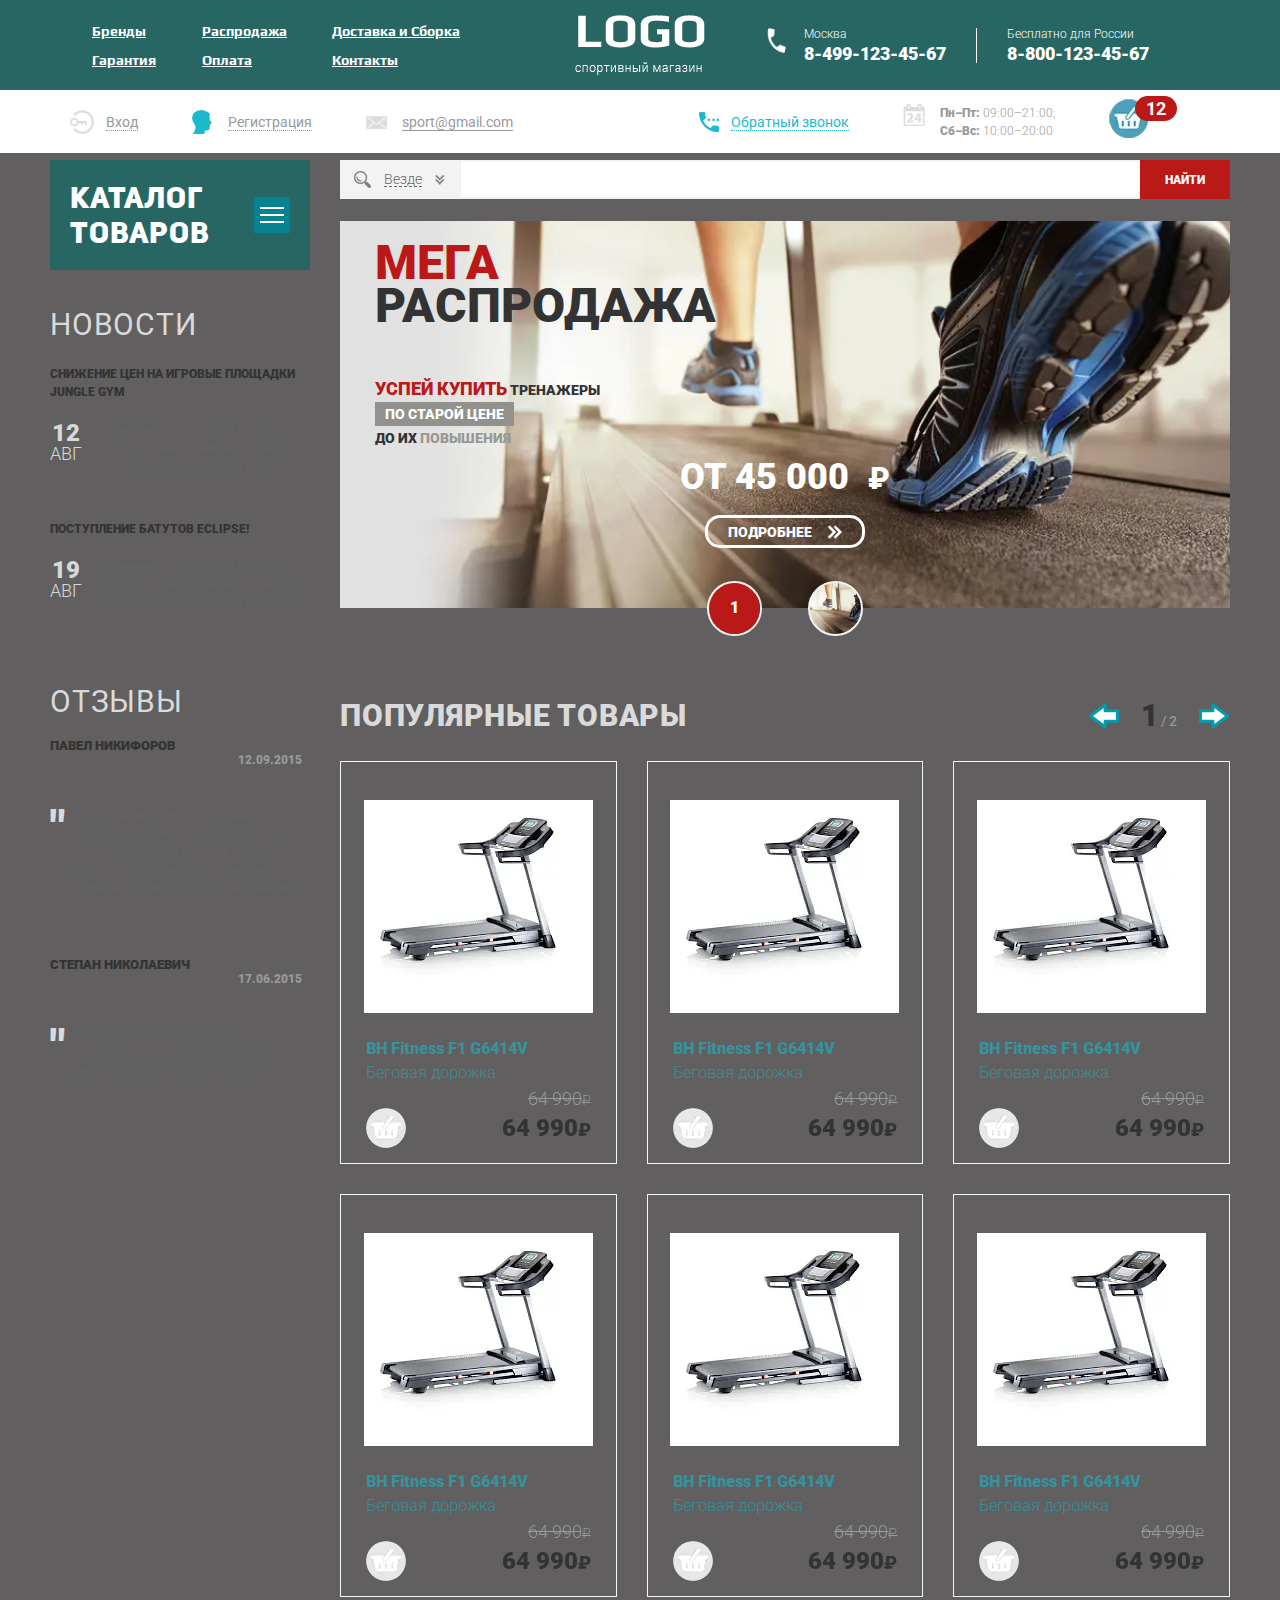
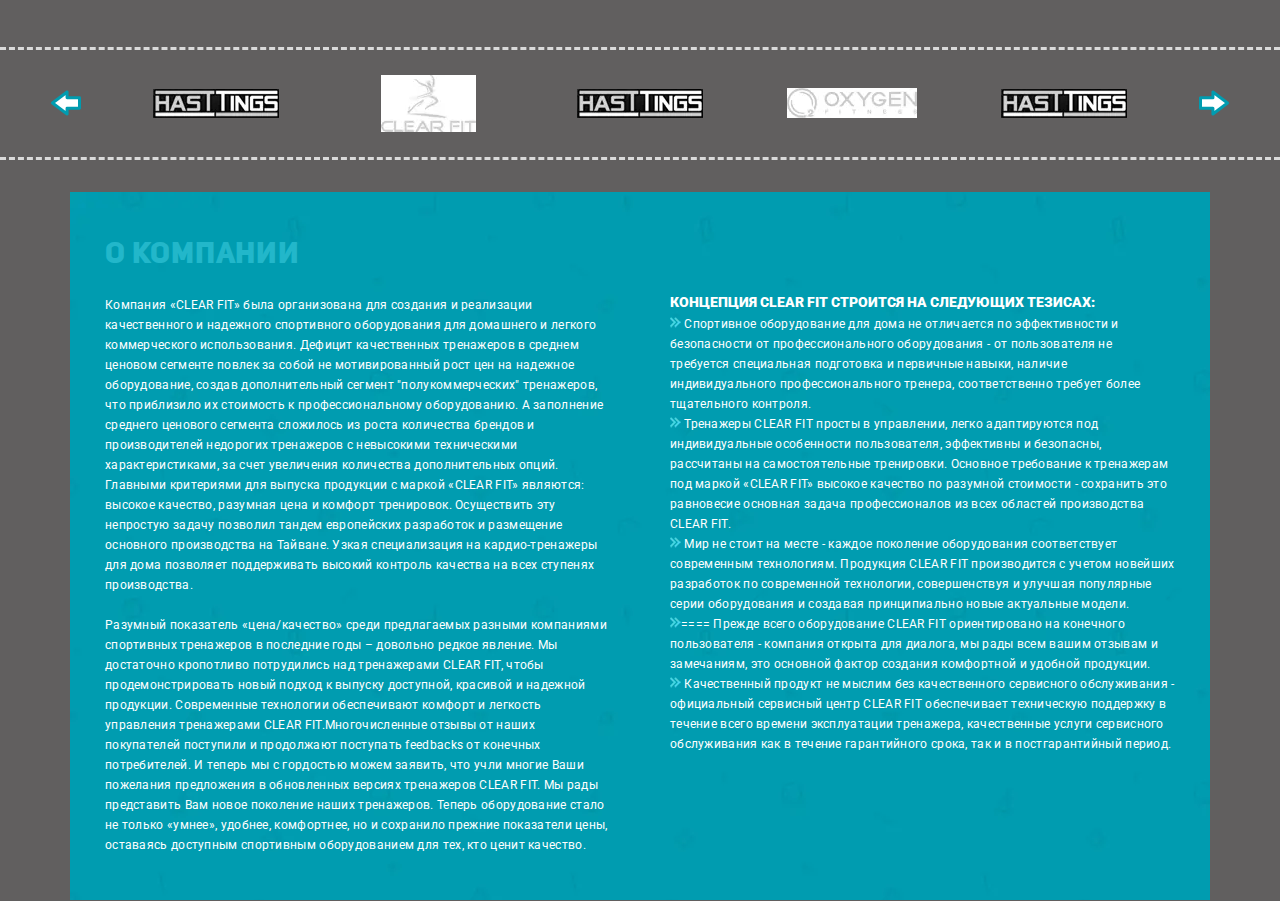
==== commit b87af026: "added products slider, brands slider" ====
--- a/magazin/index.html
+++ b/magazin/index.html
@@ -398,7 +398,7 @@
 								</a> 							</div> 						</div>-					</div>					+					</div> 				</aside> 				<div class="page__content"> 					<form action="#" class="page__search search-page">@@ -588,9 +588,805 @@
 						</div> 						<div class="mainslider__dotts"></div> 					</div>-+					<div class="page__products products-slider">+						<div class="products-slider__header">+							<div class="products-slider__title">Популярные товары</div>+							<div class="products-slider__control">+								<div class="products-slider__arrow products-slider__arrow-prev _arrow _arrow_prev">+								</div>+								<div class="products-slider__info"></div>+								<div class="products-slider__arrow products-slider__arrow-next _arrow _arrow_next">+								</div>+							</div>+						</div>+						<div class="products-slider__item _swiper">+							<div class="products-slider__slide">+								<div class="products-slider__items items-products">+									<div class="items-products__column">+										<div class="item-product">+											<div class="item-product__labels">+												<!-- <div class="item-product__label">+															товар дня+														</div> -->+											</div>+											<a href="#" class="item-product__image">+												<picture><source srcset="img/products/02.webp" type="image/webp"><img src="img/products/02.jpg" alt="products"></picture>+											</a>+											<div class="item-product__body">+												<a href="#" class="item-product__title">+													<span>BH Fitness F1 G6414V</span>+													Беговая дорожка+												</a>+												<div class="item-product__footer">+													<div class="item-product__old-price rub">64 990</div>+													<a href="#" class="item-product__add"></a>+													<div class="item-product__price rub">64 990</div>+												</div>+											</div>+											<div class="item-product__hover hover-item-product">+												<a href="#" class="hover-item-product__title">+													<span>BH Fitness F1 G6414V</span>+													Беговая дорожка+												</a>+												<div class="hover-item-product__options options-item-product">+													<div class="options-item-product__item">+														<div class="options-item-product__label">Тип беговой дорожки:+														</div>+														<div class="options-item-product__value">Электрическая</div>+													</div>+													<div class="options-item-product__item">+														<div class="options-item-product__label">Скорость движения+															(км/ч):</div>+														<div class="options-item-product__value">22</div>+													</div>+													<div class="options-item-product__item">+														<div class="options-item-product__label">Складывание:</div>+														<div class="options-item-product__value">Есть</div>+													</div>+												</div>+												<div class="hover-item-product__body">+													<a class="hover-item-product__cart" href="#"></a>+												</div>++												<div class="hover-item-product__foter">+													<div class="hover-item-product__old-price rub">65 990</div>+													<div class="hover-item-product__stock">в наличии</div>+													<div class="hover-item-product__price rub">64 990</div>+												</div>+											</div>+										</div>+									</div>+									<div class="items-products__column">+										<div class="item-product">+											<div class="item-product__labels">+												<!-- <div class="item-product__label">+															товар дня+														</div> -->+											</div>+											<a href="#" class="item-product__image">+												<picture><source srcset="img/products/02.webp" type="image/webp"><img src="img/products/02.jpg" alt="products"></picture>+											</a>+											<div class="item-product__body">+												<a href="#" class="item-product__title">+													<span>BH Fitness F1 G6414V</span>+													Беговая дорожка+												</a>+												<div class="item-product__footer">+													<div class="item-product__old-price rub">64 990</div>+													<a href="#" class="item-product__add"></a>+													<div class="item-product__price rub">64 990</div>+												</div>+											</div>+											<div class="item-product__hover hover-item-product">+												<a href="#" class="hover-item-product__title">+													<span>BH Fitness F1 G6414V</span>+													Беговая дорожка+												</a>+												<div class="hover-item-product__options options-item-product">+													<div class="options-item-product__item">+														<div class="options-item-product__label">Тип беговой дорожки:+														</div>+														<div class="options-item-product__value">Электрическая</div>+													</div>+													<div class="options-item-product__item">+														<div class="options-item-product__label">Скорость движения+															(км/ч):</div>+														<div class="options-item-product__value">22</div>+													</div>+													<div class="options-item-product__item">+														<div class="options-item-product__label">Складывание:</div>+														<div class="options-item-product__value">Есть</div>+													</div>+												</div>+												<div class="hover-item-product__body">+													<a class="hover-item-product__cart" href="#"></a>+												</div>++												<div class="hover-item-product__foter">+													<div class="hover-item-product__old-price rub">65 990</div>+													<div class="hover-item-product__stock">в наличии</div>+													<div class="hover-item-product__price rub">64 990</div>+												</div>+											</div>+										</div>+									</div>+									<div class="items-products__column">+										<div class="item-product">+											<div class="item-product__labels">+												<!-- <div class="item-product__label">+															товар дня+														</div> -->+											</div>+											<a href="#" class="item-product__image">+												<picture><source srcset="img/products/02.webp" type="image/webp"><img src="img/products/02.jpg" alt="products"></picture>+											</a>+											<div class="item-product__body">+												<a href="#" class="item-product__title">+													<span>BH Fitness F1 G6414V</span>+													Беговая дорожка+												</a>+												<div class="item-product__footer">+													<div class="item-product__old-price rub">64 990</div>+													<a href="#" class="item-product__add"></a>+													<div class="item-product__price rub">64 990</div>+												</div>+											</div>+											<div class="item-product__hover hover-item-product">+												<a href="#" class="hover-item-product__title">+													<span>BH Fitness F1 G6414V</span>+													Беговая дорожка+												</a>+												<div class="hover-item-product__options options-item-product">+													<div class="options-item-product__item">+														<div class="options-item-product__label">Тип беговой дорожки:+														</div>+														<div class="options-item-product__value">Электрическая</div>+													</div>+													<div class="options-item-product__item">+														<div class="options-item-product__label">Скорость движения+															(км/ч):</div>+														<div class="options-item-product__value">22</div>+													</div>+													<div class="options-item-product__item">+														<div class="options-item-product__label">Складывание:</div>+														<div class="options-item-product__value">Есть</div>+													</div>+												</div>+												<div class="hover-item-product__body">+													<a class="hover-item-product__cart" href="#"></a>+												</div>++												<div class="hover-item-product__foter">+													<div class="hover-item-product__old-price rub">65 990</div>+													<div class="hover-item-product__stock">в наличии</div>+													<div class="hover-item-product__price rub">64 990</div>+												</div>+											</div>+										</div>+									</div>+									<div class="items-products__column">+										<div class="item-product">+											<div class="item-product__labels">+												<!-- <div class="item-product__label">+															товар дня+														</div> -->+											</div>+											<a href="#" class="item-product__image">+												<picture><source srcset="img/products/02.webp" type="image/webp"><img src="img/products/02.jpg" alt="products"></picture>+											</a>+											<div class="item-product__body">+												<a href="#" class="item-product__title">+													<span>BH Fitness F1 G6414V</span>+													Беговая дорожка+												</a>+												<div class="item-product__footer">+													<div class="item-product__old-price rub">64 990</div>+													<a href="#" class="item-product__add"></a>+													<div class="item-product__price rub">64 990</div>+												</div>+											</div>+											<div class="item-product__hover hover-item-product">+												<a href="#" class="hover-item-product__title">+													<span>BH Fitness F1 G6414V</span>+													Беговая дорожка+												</a>+												<div class="hover-item-product__options options-item-product">+													<div class="options-item-product__item">+														<div class="options-item-product__label">Тип беговой дорожки:+														</div>+														<div class="options-item-product__value">Электрическая</div>+													</div>+													<div class="options-item-product__item">+														<div class="options-item-product__label">Скорость движения+															(км/ч):</div>+														<div class="options-item-product__value">22</div>+													</div>+													<div class="options-item-product__item">+														<div class="options-item-product__label">Складывание:</div>+														<div class="options-item-product__value">Есть</div>+													</div>+												</div>+												<div class="hover-item-product__body">+													<a class="hover-item-product__cart" href="#"></a>+												</div>++												<div class="hover-item-product__foter">+													<div class="hover-item-product__old-price rub">65 990</div>+													<div class="hover-item-product__stock">в наличии</div>+													<div class="hover-item-product__price rub">64 990</div>+												</div>+											</div>+										</div>+									</div>+									<div class="items-products__column">+										<div class="item-product">+											<div class="item-product__labels">+												<!-- <div class="item-product__label">+															товар дня+														</div> -->+											</div>+											<a href="#" class="item-product__image">+												<picture><source srcset="img/products/02.webp" type="image/webp"><img src="img/products/02.jpg" alt="products"></picture>+											</a>+											<div class="item-product__body">+												<a href="#" class="item-product__title">+													<span>BH Fitness F1 G6414V</span>+													Беговая дорожка+												</a>+												<div class="item-product__footer">+													<div class="item-product__old-price rub">64 990</div>+													<a href="#" class="item-product__add"></a>+													<div class="item-product__price rub">64 990</div>+												</div>+											</div>+											<div class="item-product__hover hover-item-product">+												<a href="#" class="hover-item-product__title">+													<span>BH Fitness F1 G6414V</span>+													Беговая дорожка+												</a>+												<div class="hover-item-product__options options-item-product">+													<div class="options-item-product__item">+														<div class="options-item-product__label">Тип беговой дорожки:+														</div>+														<div class="options-item-product__value">Электрическая</div>+													</div>+													<div class="options-item-product__item">+														<div class="options-item-product__label">Скорость движения+															(км/ч):</div>+														<div class="options-item-product__value">22</div>+													</div>+													<div class="options-item-product__item">+														<div class="options-item-product__label">Складывание:</div>+														<div class="options-item-product__value">Есть</div>+													</div>+												</div>+												<div class="hover-item-product__body">+													<a class="hover-item-product__cart" href="#"></a>+												</div>++												<div class="hover-item-product__foter">+													<div class="hover-item-product__old-price rub">65 990</div>+													<div class="hover-item-product__stock">в наличии</div>+													<div class="hover-item-product__price rub">64 990</div>+												</div>+											</div>+										</div>+									</div>+									<div class="items-products__column">+										<div class="item-product">+											<div class="item-product__labels">+												<!-- <div class="item-product__label">+															товар дня+														</div> -->+											</div>+											<a href="#" class="item-product__image">+												<picture><source srcset="img/products/02.webp" type="image/webp"><img src="img/products/02.jpg" alt="products"></picture>+											</a>+											<div class="item-product__body">+												<a href="#" class="item-product__title">+													<span>BH Fitness F1 G6414V</span>+													Беговая дорожка+												</a>+												<div class="item-product__footer">+													<div class="item-product__old-price rub">64 990</div>+													<a href="#" class="item-product__add"></a>+													<div class="item-product__price rub">64 990</div>+												</div>+											</div>+											<div class="item-product__hover hover-item-product">+												<a href="#" class="hover-item-product__title">+													<span>BH Fitness F1 G6414V</span>+													Беговая дорожка+												</a>+												<div class="hover-item-product__options options-item-product">+													<div class="options-item-product__item">+														<div class="options-item-product__label">Тип беговой дорожки:+														</div>+														<div class="options-item-product__value">Электрическая</div>+													</div>+													<div class="options-item-product__item">+														<div class="options-item-product__label">Скорость движения+															(км/ч):</div>+														<div class="options-item-product__value">22</div>+													</div>+													<div class="options-item-product__item">+														<div class="options-item-product__label">Складывание:</div>+														<div class="options-item-product__value">Есть</div>+													</div>+												</div>+												<div class="hover-item-product__body">+													<a class="hover-item-product__cart" href="#"></a>+												</div>++												<div class="hover-item-product__foter">+													<div class="hover-item-product__old-price rub">65 990</div>+													<div class="hover-item-product__stock">в наличии</div>+													<div class="hover-item-product__price rub">64 990</div>+												</div>+											</div>+										</div>+									</div>+								</div>+							</div>+							<div class="products-slider__slide">+								<div class="products-slider__items items-products">+									<div class="items-products__column">+										<div class="item-product">+											<div class="item-product__labels">+												<!-- <div class="item-product__label">+															товар дня+														</div> -->+											</div>+											<a href="#" class="item-product__image">+												<picture><source srcset="img/products/02.webp" type="image/webp"><img src="img/products/02.jpg" alt="products"></picture>+											</a>+											<div class="item-product__body">+												<a href="#" class="item-product__title">+													<span>BH Fitness F1 G6414V</span>+													Беговая дорожка+												</a>+												<div class="item-product__footer">+													<div class="item-product__old-price rub">64 990</div>+													<a href="#" class="item-product__add"></a>+													<div class="item-product__price rub">64 990</div>+												</div>+											</div>+											<div class="item-product__hover hover-item-product">+												<a href="#" class="hover-item-product__title">+													<span>BH Fitness F1 G6414V</span>+													Беговая дорожка+												</a>+												<div class="hover-item-product__options options-item-product">+													<div class="options-item-product__item">+														<div class="options-item-product__label">Тип беговой дорожки:+														</div>+														<div class="options-item-product__value">Электрическая</div>+													</div>+													<div class="options-item-product__item">+														<div class="options-item-product__label">Скорость движения+															(км/ч):</div>+														<div class="options-item-product__value">22</div>+													</div>+													<div class="options-item-product__item">+														<div class="options-item-product__label">Складывание:</div>+														<div class="options-item-product__value">Есть</div>+													</div>+												</div>+												<div class="hover-item-product__body">+													<a class="hover-item-product__cart" href="#"></a>+												</div>++												<div class="hover-item-product__foter">+													<div class="hover-item-product__old-price rub">65 990</div>+													<div class="hover-item-product__stock">в наличии</div>+													<div class="hover-item-product__price rub">64 990</div>+												</div>+											</div>+										</div>+									</div>+									<div class="items-products__column">+										<div class="item-product">+											<div class="item-product__labels">+												<!-- <div class="item-product__label">+															товар дня+														</div> -->+											</div>+											<a href="#" class="item-product__image">+												<picture><source srcset="img/products/02.webp" type="image/webp"><img src="img/products/02.jpg" alt="products"></picture>+											</a>+											<div class="item-product__body">+												<a href="#" class="item-product__title">+													<span>BH Fitness F1 G6414V</span>+													Беговая дорожка+												</a>+												<div class="item-product__footer">+													<div class="item-product__old-price rub">64 990</div>+													<a href="#" class="item-product__add"></a>+													<div class="item-product__price rub">64 990</div>+												</div>+											</div>+											<div class="item-product__hover hover-item-product">+												<a href="#" class="hover-item-product__title">+													<span>BH Fitness F1 G6414V</span>+													Беговая дорожка+												</a>+												<div class="hover-item-product__options options-item-product">+													<div class="options-item-product__item">+														<div class="options-item-product__label">Тип беговой дорожки:+														</div>+														<div class="options-item-product__value">Электрическая</div>+													</div>+													<div class="options-item-product__item">+														<div class="options-item-product__label">Скорость движения+															(км/ч):</div>+														<div class="options-item-product__value">22</div>+													</div>+													<div class="options-item-product__item">+														<div class="options-item-product__label">Складывание:</div>+														<div class="options-item-product__value">Есть</div>+													</div>+												</div>+												<div class="hover-item-product__body">+													<a class="hover-item-product__cart" href="#"></a>+												</div>++												<div class="hover-item-product__foter">+													<div class="hover-item-product__old-price rub">65 990</div>+													<div class="hover-item-product__stock">в наличии</div>+													<div class="hover-item-product__price rub">64 990</div>+												</div>+											</div>+										</div>+									</div>+									<div class="items-products__column">+										<div class="item-product">+											<div class="item-product__labels">+												<!-- <div class="item-product__label">+															товар дня+														</div> -->+											</div>+											<a href="#" class="item-product__image">+												<picture><source srcset="img/products/02.webp" type="image/webp"><img src="img/products/02.jpg" alt="products"></picture>+											</a>+											<div class="item-product__body">+												<a href="#" class="item-product__title">+													<span>BH Fitness F1 G6414V</span>+													Беговая дорожка+												</a>+												<div class="item-product__footer">+													<div class="item-product__old-price rub">64 990</div>+													<a href="#" class="item-product__add"></a>+													<div class="item-product__price rub">64 990</div>+												</div>+											</div>+											<div class="item-product__hover hover-item-product">+												<a href="#" class="hover-item-product__title">+													<span>BH Fitness F1 G6414V</span>+													Беговая дорожка+												</a>+												<div class="hover-item-product__options options-item-product">+													<div class="options-item-product__item">+														<div class="options-item-product__label">Тип беговой дорожки:+														</div>+														<div class="options-item-product__value">Электрическая</div>+													</div>+													<div class="options-item-product__item">+														<div class="options-item-product__label">Скорость движения+															(км/ч):</div>+														<div class="options-item-product__value">22</div>+													</div>+													<div class="options-item-product__item">+														<div class="options-item-product__label">Складывание:</div>+														<div class="options-item-product__value">Есть</div>+													</div>+												</div>+												<div class="hover-item-product__body">+													<a class="hover-item-product__cart" href="#"></a>+												</div>++												<div class="hover-item-product__foter">+													<div class="hover-item-product__old-price rub">65 990</div>+													<div class="hover-item-product__stock">в наличии</div>+													<div class="hover-item-product__price rub">64 990</div>+												</div>+											</div>+										</div>+									</div>+									<div class="items-products__column">+										<div class="item-product">+											<div class="item-product__labels">+												<!-- <div class="item-product__label">+															товар дня+														</div> -->+											</div>+											<a href="#" class="item-product__image">+												<picture><source srcset="img/products/02.webp" type="image/webp"><img src="img/products/02.jpg" alt="products"></picture>+											</a>+											<div class="item-product__body">+												<a href="#" class="item-product__title">+													<span>BH Fitness F1 G6414V</span>+													Беговая дорожка+												</a>+												<div class="item-product__footer">+													<div class="item-product__old-price rub">64 990</div>+													<a href="#" class="item-product__add"></a>+													<div class="item-product__price rub">64 990</div>+												</div>+											</div>+											<div class="item-product__hover hover-item-product">+												<a href="#" class="hover-item-product__title">+													<span>BH Fitness F1 G6414V</span>+													Беговая дорожка+												</a>+												<div class="hover-item-product__options options-item-product">+													<div class="options-item-product__item">+														<div class="options-item-product__label">Тип беговой дорожки:+														</div>+														<div class="options-item-product__value">Электрическая</div>+													</div>+													<div class="options-item-product__item">+														<div class="options-item-product__label">Скорость движения+															(км/ч):</div>+														<div class="options-item-product__value">22</div>+													</div>+													<div class="options-item-product__item">+														<div class="options-item-product__label">Складывание:</div>+														<div class="options-item-product__value">Есть</div>+													</div>+												</div>+												<div class="hover-item-product__body">+													<a class="hover-item-product__cart" href="#"></a>+												</div>++												<div class="hover-item-product__foter">+													<div class="hover-item-product__old-price rub">65 990</div>+													<div class="hover-item-product__stock">в наличии</div>+													<div class="hover-item-product__price rub">64 990</div>+												</div>+											</div>+										</div>+									</div>+									<div class="items-products__column">+										<div class="item-product">+											<div class="item-product__labels">+												<!-- <div class="item-product__label">+															товар дня+														</div> -->+											</div>+											<a href="#" class="item-product__image">+												<picture><source srcset="img/products/02.webp" type="image/webp"><img src="img/products/02.jpg" alt="products"></picture>+											</a>+											<div class="item-product__body">+												<a href="#" class="item-product__title">+													<span>BH Fitness F1 G6414V</span>+													Беговая дорожка+												</a>+												<div class="item-product__footer">+													<div class="item-product__old-price rub">64 990</div>+													<a href="#" class="item-product__add"></a>+													<div class="item-product__price rub">64 990</div>+												</div>+											</div>+											<div class="item-product__hover hover-item-product">+												<a href="#" class="hover-item-product__title">+													<span>BH Fitness F1 G6414V</span>+													Беговая дорожка+												</a>+												<div class="hover-item-product__options options-item-product">+													<div class="options-item-product__item">+														<div class="options-item-product__label">Тип беговой дорожки:+														</div>+														<div class="options-item-product__value">Электрическая</div>+													</div>+													<div class="options-item-product__item">+														<div class="options-item-product__label">Скорость движения+															(км/ч):</div>+														<div class="options-item-product__value">22</div>+													</div>+													<div class="options-item-product__item">+														<div class="options-item-product__label">Складывание:</div>+														<div class="options-item-product__value">Есть</div>+													</div>+												</div>+												<div class="hover-item-product__body">+													<a class="hover-item-product__cart" href="#"></a>+												</div>++												<div class="hover-item-product__foter">+													<div class="hover-item-product__old-price rub">65 990</div>+													<div class="hover-item-product__stock">в наличии</div>+													<div class="hover-item-product__price rub">64 990</div>+												</div>+											</div>+										</div>+									</div>+									<div class="items-products__column">+										<div class="item-product">+											<div class="item-product__labels">+												<!-- <div class="item-product__label">+															товар дня+														</div> -->+											</div>+											<a href="#" class="item-product__image">+												<picture><source srcset="img/products/02.webp" type="image/webp"><img src="img/products/02.jpg" alt="products"></picture>+											</a>+											<div class="item-product__body">+												<a href="#" class="item-product__title">+													<span>BH Fitness F1 G6414V</span>+													Беговая дорожка+												</a>+												<div class="item-product__footer">+													<div class="item-product__old-price rub">64 990</div>+													<a href="#" class="item-product__add"></a>+													<div class="item-product__price rub">64 990</div>+												</div>+											</div>+											<div class="item-product__hover hover-item-product">+												<a href="#" class="hover-item-product__title">+													<span>BH Fitness F1 G6414V</span>+													Беговая дорожка+												</a>+												<div class="hover-item-product__options options-item-product">+													<div class="options-item-product__item">+														<div class="options-item-product__label">Тип беговой дорожки:+														</div>+														<div class="options-item-product__value">Электрическая</div>+													</div>+													<div class="options-item-product__item">+														<div class="options-item-product__label">Скорость движения+															(км/ч):</div>+														<div class="options-item-product__value">22</div>+													</div>+													<div class="options-item-product__item">+														<div class="options-item-product__label">Складывание:</div>+														<div class="options-item-product__value">Есть</div>+													</div>+												</div>+												<div class="hover-item-product__body">+													<a class="hover-item-product__cart" href="#"></a>+												</div>++												<div class="hover-item-product__foter">+													<div class="hover-item-product__old-price rub">65 990</div>+													<div class="hover-item-product__stock">в наличии</div>+													<div class="hover-item-product__price rub">64 990</div>+												</div>+											</div>+										</div>+									</div>+								</div>+							</div>+						</div>+					</div> 				</div> 			</div>+			<div class="page__brands brands-slider">+				<div class="brands-slider__container _container">+					<div class="brands-slider__body _swiper">+						<div class="brands-slider__slide">+							<picture><source srcset="img/brands/01.webp" type="image/webp"><img src="img/brands/01.jpg" alt="brands-picture"></picture>+						</div>+						<div class="brands-slider__slide">+							<picture><source srcset="img/brands/02.webp" type="image/webp"><img src="img/brands/02.jpg" alt="brands-picture"></picture>+						</div>+						<div class="brands-slider__slide">+							<picture><source srcset="img/brands/01.webp" type="image/webp"><img src="img/brands/01.jpg" alt="brands-picture"></picture>+						</div>+						<div class="brands-slider__slide">+							<picture><source srcset="img/brands/03.webp" type="image/webp"><img src="img/brands/03.jpg" alt="brands-picture"></picture>+						</div>+						<div class="brands-slider__slide">+							<picture><source srcset="img/brands/01.webp" type="image/webp"><img src="img/brands/01.jpg" alt="brands-picture"></picture>+						</div>+						<div class="brands-slider__slide">+							<picture><source srcset="img/brands/02.webp" type="image/webp"><img src="img/brands/02.jpg" alt="brands-picture"></picture>+						</div>+						<div class="brands-slider__slide">+							<picture><source srcset="img/brands/01.webp" type="image/webp"><img src="img/brands/01.jpg" alt="brands-picture"></picture>+						</div>+						<div class="brands-slider__slide">+							<picture><source srcset="img/brands/03.webp" type="image/webp"><img src="img/brands/03.jpg" alt="brands-picture"></picture>+						</div>+						<div class="brands-slider__slide">+							<picture><source srcset="img/brands/01.webp" type="image/webp"><img src="img/brands/01.jpg" alt="brands-picture"></picture>+						</div>+						<div class="brands-slider__slide">+							<picture><source srcset="img/brands/02.webp" type="image/webp"><img src="img/brands/02.jpg" alt="brands-picture"></picture>+						</div>+					</div>+					<div class="brands-slider__arrows">+						<div class="brands-slider__arrow brands-slider__arrow-prev _arrow _arrow_prev"></div>+						<div class="brands-slider__arrow brands-slider__arrow-next _arrow _arrow_next"></div>+					</div>+				</div>+			</div>+			<section class="page__text text-block">+				<div class="text-block__container _container">+					<div class="text-block__body">+						<h1 class="text-block__title">О компании</h1>+						<div class="text-block__row">+							<div class="text-block__column">+								<p>+									Компания «CLEAR FIT» была организована для создания и реализации+									качественного и надежного спортивного оборудования для домашнего и легкого+									коммерческого использования. Дефицит качественных тренажеров в среднем+									ценовом сегменте повлек за собой не мотивированный рост цен на надежное+									оборудование, создав дополнительный сегмент "полукоммерческих" тренажеров,+									что приблизило их стоимость к профессиональному оборудованию. А заполнение+									среднего ценового сегмента сложилось из роста количества брендов и+									производителей недорогих тренажеров с невысокими техническими+									характеристиками, за счет увеличения количества дополнительных опций.+									Главными критериями для выпуска продукции с маркой «CLEAR FIT» являются:+									высокое качество, разумная цена и комфорт тренировок. Осуществить эту+									непростую задачу позволил тандем европейских разработок и размещение+									основного производства на Тайване. Узкая специализация на кардио-тренажеры+									для дома позволяет поддерживать высокий контроль качества на всех ступенях+									производства.+								</p>+								<p>+									Разумный показатель «цена/качество» среди предлагаемых разными компаниями+									спортивных тренажеров в последние годы – довольно редкое явление. Мы+									достаточно кропотливо потрудились над тренажерами CLEAR FIT, чтобы+									продемонстрировать новый подход к выпуску доступной, красивой и надежной+									продукции. Современные технологии обеспечивают комфорт и легкость управления+									тренажерами CLEAR FIT.Многочисленные отзывы от наших покупателей поступили+									и продолжают поступать feedbacks от конечных потребителей. И теперь мы с+									гордостью можем заявить, что учли многие Ваши пожелания предложения в+									обновленных версиях тренажеров CLEAR FIT. Мы рады представить Вам новое+									поколение наших тренажеров. Теперь оборудование стало не только «умнее»,+									удобнее, комфортнее, но и сохранило прежние показатели цены, оставаясь+									доступным спортивным оборудованием для тех, кто ценит качество.+								</p>+							</div>+							<div class="text-block__column">+								<h2 class="text-block__label">+									Концепция CLEAR FIT строится на следующих тезисах:+								</h2>+								<ul class="text-block__list">+									<li>+										Спортивное оборудование для дома не отличается по эффективности и+										безопасности от профессионального оборудования - от пользователя не+										требуется специальная подготовка и первичные навыки, наличие+										индивидуального профессионального тренера, соответственно требует более+										тщательного контроля.+									</li>+									<li>+										Тренажеры CLEAR FIT просты в управлении, легко адаптируются под+										индивидуальные особенности пользователя, эффективны и безопасны,+										рассчитаны на самостоятельные тренировки.+										Основное требование к тренажерам под маркой «CLEAR FIT» высокое+										качество по разумной стоимости - сохранить это равновесие основная задача+										профессионалов из всех областей производства CLEAR FIT.+									</li>+									<li>+										Мир не стоит на месте - каждое поколение оборудования соответствует+										современным технологиям. Продукция CLEAR FIT производится с учетом+										новейших разработок по современной технологии, совершенствуя и улучшая+										популярные серии оборудования и создавая принципиально новые актуальные+										модели.+									</li>+									<li>====+										Прежде всего оборудование CLEAR FIT ориентировано на конечного+										пользователя - компания открыта для диалога, мы рады всем вашим отзывам+										и замечаниям, это основной фактор создания комфортной и удобной+										продукции.+									</li>+									<li>+										Качественный продукт не мыслим без качественного+										сервисного обслуживания - официальный сервисный+										центр CLEAR FIT обеспечивает техническую поддержку+										в течение всего времени эксплуатации тренажера,+										качественные услуги сервисного обслуживания+										как в течение гарантийного срока, так и в+										постгарантийный период.+									</li>+								</ul>+							</div>+						</div>++					</div>+				</div>+			</section> 		</main> 		<footer class="footer"> 	<div class="footer__content _container">--- a/magazin/css/style.min.css
+++ b/magazin/css/style.min.css
@@ -1 +1 @@
-@charset "UTF-8";@import url(https://fonts.googleapis.com/css?family=Roboto:300,regular,500,700,900&display=swap&subset=cyrillic-ext);@font-face{font-family:play;font-display:swap;src:url(../fonts/Play-Bold.woff) format("woff"),url(../fonts/Play-Bold.woff2) format("woff2");font-weight:400;font-style:normal}@font-face{font-family:uni;font-display:swap;src:url(../fonts/uni_sans_heavy.woff) format("woff"),url(../fonts/uni_sans_heavy.woff2) format("woff2");font-weight:400;font-style:normal}*{padding:0;margin:0;border:0}*,:after,:before{-webkit-box-sizing:border-box;box-sizing:border-box}:active,:focus{outline:0}a:active,a:focus{outline:0}aside,footer,header,nav,section{display:block}body,html{height:100%;min-width:320px}body{line-height:1;font-family:Roboto;-ms-text-size-adjust:100%;-moz-text-size-adjust:100%;-webkit-text-size-adjust:100%}button,input,textarea{font-family:Roboto}input::-ms-clear{display:none}button{cursor:pointer}button::-moz-focus-inner{padding:0;border:0}a,a:visited{text-decoration:none}a:hover{text-decoration:none}ul li{list-style:none}img{vertical-align:top}h1,h2,h3,h4,h5,h6{font-weight:inherit;font-size:inherit}body{color:#000;font-size:14px;background-color:#615f5f}body._lock{overflow:hidden}.wrapper{width:100%;min-height:100%;overflow:hidden;display:-webkit-box;display:-ms-flexbox;display:flex;-webkit-box-orient:vertical;-webkit-box-direction:normal;-ms-flex-direction:column;flex-direction:column}._container{max-width:1180px;margin:0 auto;padding:0 20px}.btn{display:-webkit-inline-box;display:-ms-inline-flexbox;display:inline-flex;padding:0 25px;-webkit-box-pack:center;-ms-flex-pack:center;justify-content:center;-webkit-box-align:center;-ms-flex-align:center;align-items:center;-webkit-transition:all .3s ease 0s;-o-transition:all .3s ease 0s;transition:all .3s ease 0s;height:39px;background-color:#bb1818;color:#fff;font-size:12px;font-weight:900;line-height:18px;text-transform:uppercase}.btn._fw{width:100%}.select{position:relative}.select__item{position:relative}.select__title{color:#000;border:1px solid #d9d9d9;background-color:#fff;cursor:pointer;border-radius:4px}.select__value{display:-webkit-box;display:-ms-flexbox;display:flex;font-size:14px;height:30px;padding:0 15px;-webkit-box-align:center;-ms-flex-align:center;align-items:center;-webkit-box-pack:justify;-ms-flex-pack:justify;justify-content:space-between;-webkit-box-orient:horizontal;-webkit-box-direction:reverse;-ms-flex-direction:row-reverse;flex-direction:row-reverse}.select__value span{height:1em;overflow:hidden;display:-webkit-box;-webkit-line-clamp:1;-webkit-box-orient:vertical}.select__value:before{content:"";display:inline-block;-webkit-transition:all .3s ease 0s;-o-transition:all .3s ease 0s;transition:all .3s ease 0s;width:11px;height:7px;background:url(../img/icons/select.svg) center/100% no-repeat}.select__input{width:100%;background-color:transparent;height:100%}.select__options{color:#000;display:none;position:absolute;top:29px;border-radius:0 0 4px 4px;min-width:100%;left:0;background-color:#fff;border-top:0;border:1px solid #d9d9d9;border-top:0;font-size:14px;padding:10px 0 5px 0}.select__option{cursor:pointer;padding:5px 15px;margin:0}.select._active{z-index:5}.select._active .select__value:before{-webkit-transform:rotate(-180deg);-ms-transform:rotate(-180deg);transform:rotate(-180deg)}.select._active .select__options{display:block}input[type=email],input[type=tel],input[type=text],textarea{-webkit-appearance:none;-moz-appearance:none;appearance:none}.input{border-radius:0!important;width:100%;display:block;padding:0 20px}textarea.input{resize:none;padding:0 0}.checkbox{position:relative}.checkbox__input{position:absolute;width:0;height:0;opacity:0;visibility:hidden}.checkbox__input:checked+.checkbox__text:before{background:#fff url(../img/icons/check.svg) center no-repeat}.checkbox__text{display:-webkit-inline-box;display:-ms-inline-flexbox;display:inline-flex;-webkit-box-align:center;-ms-flex-align:center;align-items:center;position:relative;font-size:16px;color:#fff;letter-spacing:-.3px;line-height:calc(20 / 16);cursor:pointer}.checkbox__text:before{content:"";-ms-flex-item-align:start;align-self:flex-start;margin:0 14px 0 0;-webkit-box-flex:0;-ms-flex:0 0 20px;flex:0 0 20px;left:0;top:0;width:20px;height:18px;background:#fff;border:1px solid #a7a9ac}.checkbox a{color:#fff;text-decoration:underline}.checkbox._error .checkbox__text:before{border:1px solid #ee1212}.options{display:-webkit-box;display:-ms-flexbox;display:flex;-webkit-box-orient:vertical;-webkit-box-direction:normal;-ms-flex-direction:column;flex-direction:column;-webkit-box-align:start;-ms-flex-align:start;align-items:flex-start}.options__item{position:relative;cursor:pointer}.options__input{position:absolute;width:0;height:0;opacity:0;left:0;top:0;visibility:hidden}.options__input:checked+.options__text:after{-webkit-transform:scale(1);-ms-transform:scale(1);transform:scale(1)}.options__text{display:-webkit-inline-box;display:-ms-inline-flexbox;display:inline-flex;-webkit-box-align:center;-ms-flex-align:center;align-items:center;position:relative;font-size:16px;color:#fff;letter-spacing:-.3px;line-height:calc(20 / 16)}.options__text:before{content:"";-ms-flex-item-align:start;align-self:flex-start;margin:0 14px 0 0;-webkit-box-flex:0;-ms-flex:0 0 20px;flex:0 0 20px;left:0;top:0;border-radius:50%;width:20px;height:18px;background:#fff;border:1px solid #a7a9ac}.options__text:after{content:"";-webkit-transition:all .3s ease 0s;-o-transition:all .3s ease 0s;transition:all .3s ease 0s;-webkit-transform:scale(0);-ms-transform:scale(0);transform:scale(0);width:10px;height:10px;border-radius:50%;background-color:#77243a;position:absolute;left:5px;top:4px}.rating-block{display:table;font-size:0}.rating{display:inline-block;position:relative;vertical-align:middle}.rating.edit .star{cursor:pointer}.rating .star{width:17px;height:14px;display:inline-block;position:relative;z-index:3}.rating__line{position:absolute;width:85px;height:14px;top:0;left:0;background:url(../img/icons/bg_rating.svg) 0 0 no-repeat;z-index:1;background-size:85px 100%}.rating__activeline{position:absolute;width:0;height:14px;top:0;left:0;background:url(../img/icons/bg_rating_active.svg) 0 0 no-repeat;z-index:2;background-size:85px 100%}.rating__value{display:inline-block;color:#1b3139;font-size:14px;line-height:13px;vertical-align:middle}.quantity{width:88px;height:40px;display:-webkit-box;display:-ms-flexbox;display:flex;border:1px solid rgba(166,166,166,.45)}.quantity__button{-webkit-box-flex:0;-ms-flex:0 0 30px;flex:0 0 30px;position:relative;cursor:pointer}.quantity__button::after,.quantity__button::before{content:"";position:absolute;top:50%;left:50%;-webkit-transition:all .3s ease 0s;-o-transition:all .3s ease 0s;transition:all .3s ease 0s;margin:0 0 0 -4.5px;background-color:#a6a6a6;width:9px;height:1px}.quantity__button_plus::before{-webkit-transform:rotate(-90deg);-ms-transform:rotate(-90deg);transform:rotate(-90deg)}.quantity__input{-webkit-box-flex:1;-ms-flex:1 1 auto;flex:1 1 auto}.quantity__input input{height:100%;color:#a6a6a6;font-size:12px;width:100%;text-align:center}.row:after{display:block;content:"";clear:both}.rub:after{content:"₽"}ol.counter{list-style-type:none;counter-reset:item}ol.counter li{position:relative;padding:0 0 0 45px}ol.counter li:before{counter-increment:item;content:counter(item);position:absolute;left:0;top:0;color:#818181;font-size:14px;font-weight:700;text-align:center;line-height:26px;border-radius:50%;width:28px;height:28px;border:1px solid #4274bb}.ellipsis{display:block;overflow:hidden;width:100%;white-space:nowrap;-o-text-overflow:ellipsis;text-overflow:ellipsis}.es{overflow:hidden;white-space:nowrap;-o-text-overflow:ellipsis;text-overflow:ellipsis}.table{display:table;font-size:0;width:100%}.trow{display:table-row}.cell{display:table-cell}.cell.full{width:100%}._ibg{position:relative}._ibg img{position:absolute;width:100%;height:100%;top:0;left:0;-o-object-fit:cover;object-fit:cover}body.ie ._ibg{background-position:center;background-size:cover;background-repeat:no-repeat}body.ie ._ibg img{width:0;height:0;opacity:0;visibility:hidden}.video{position:relative;overflow:hidden;height:0;padding-bottom:56.25%}.video embed,.video iframe,.video object,.video video{position:absolute;top:0;left:0;width:100%;height:100%}.videobg embed,.videobg iframe,.videobg object,.videobg video{position:fixed;top:50%;left:50%;min-width:100%;min-height:100%;width:auto;height:auto;z-index:-100;-webkit-transform:translateX(-50%) translateY(-50%);-ms-transform:translateX(-50%) translateY(-50%);transform:translateX(-50%) translateY(-50%);background-size:cover}.moretext{overflow:hidden}.moretext__more{cursor:pointer}.moretext__more span{font-style:normal}.moretext__more span:first-child{display:block}.moretext__more span:last-child{display:none}.moretext__more.active span{font-style:normal}.moretext__more.active span:first-child{display:none}.moretext__more.active span:last-child{display:block}#map{background:url(../img/icons/loading.gif) center/50px no-repeat}._swiper{overflow:hidden}._swiper>div{width:100%;height:100%;-webkit-box-sizing:content-box;box-sizing:content-box;display:-webkit-box;display:-ms-flexbox;display:flex;position:relative}._swiper.swiper-container-autoheight>div{-webkit-box-align:start;-ms-flex-align:start;align-items:flex-start}.swiper-container-initialized .swiper-slide{-ms-flex-negative:0;flex-shrink:0}.swiper-container-android .swiper-slide,.swiper-container-android .swiper-wrapper{-webkit-transform:translate3d(0,0,0);transform:translate3d(0,0,0)}.swiper-button-lock{display:none!important}.slick-slider{position:relative}.slick-slider .slick-list,.slick-slider .slick-track{-webkit-transform:translate3d(0,0,0);-ms-transform:translate3d(0,0,0);transform:translate3d(0,0,0)}.slick-slider .slick-list{position:relative;overflow:hidden;width:100%}.slick-slider .slick-track{position:relative;width:100%;display:-webkit-box;display:-ms-flexbox;display:flex}.slick-slider .slick-slide{position:relative}.tab__item{display:none}.tab__item.active{display:block}._tabs-block{display:none}._tabs-block._active{display:block}.mirror{-webkit-transform:scale(-1,1);-ms-transform:scale(-1,1);transform:scale(-1,1)}.nicescroll-rails{z-index:1000!important}.gm-style-iw-t{opacity:0}.baloon{opacity:1;right:-7px!important;bottom:80px!important}.baloon button{display:none!important}.baloon:after{display:none!important}.baloon-style{display:none}.baloon-content.gm-style-iw{opacity:1;border-radius:0!important;max-width:300px!important;padding:0!important;left:0!important;width:100%!important;overflow:visible!important}.baloon-content.gm-style-iw>.gm-style-iw-d{overflow:hidden!important;max-width:none!important}.baloon-content.gm-style-iw:after{display:none!important}.baloon-close{top:18px!important}._custom-scroll{position:fixed;right:0;top:0;width:3px;height:100%;z-index:1000}._custom-scroll__line{background-color:rgba(0,0,0,.5);border-radius:3px 0 0 3px;position:relative;left:0;top:0;width:100%}.popup{-webkit-overflow-scrolling:touch;z-index:100;padding:30px 10px;position:fixed;top:0;left:0;width:100%;height:100%;-webkit-transition:visibility .8s ease 0s;-o-transition:visibility .8s ease 0s;transition:visibility .8s ease 0s;visibility:hidden}.popup::before{content:"";background-color:rgba(0,0,0,.9);position:fixed;width:100%;height:100%;top:0;left:0;opacity:0;-webkit-transition:opacity .8s ease 0s;-o-transition:opacity .8s ease 0s;transition:opacity .8s ease 0s}.popup.show{visibility:visible;overflow:auto}.popup.show::before{opacity:1}.popup.show .popup__body{-webkit-transform:scale(1);-ms-transform:scale(1);transform:scale(1)}.popup._active{overflow:auto;visibility:visible}.popup._active::before{opacity:1}.popup._active .popup__body{-webkit-transition:all .3s ease .2s;-o-transition:all .3s ease .2s;transition:all .3s ease .2s;-webkit-transform:scale(1);-ms-transform:scale(1);transform:scale(1)}.popup__content{display:-webkit-box;display:-ms-flexbox;display:flex;-webkit-box-orient:vertical;-webkit-box-direction:normal;-ms-flex-direction:column;flex-direction:column;-webkit-box-align:center;-ms-flex-align:center;align-items:center;min-height:100%;-webkit-box-flex:1;-ms-flex:1 1 auto;flex:1 1 auto;width:100%;display:flex;-webkit-box-pack:center;-ms-flex-pack:center;justify-content:center;align-items:center}.popup__body{-webkit-transform:scale(0);-ms-transform:scale(0);transform:scale(0);-webkit-transition:all .3s ease 0s;-o-transition:all .3s ease 0s;transition:all .3s ease 0s;background-color:#fff;padding:50px;width:100%;max-width:800px}.popup__close{width:15px;height:15px;position:absolute;top:0;right:0;cursor:pointer;z-index:30;background:url(../img/icons/close.svg) 0 0 no-repeat}.header{position:fixed;top:0;left:0;width:100%;z-index:50;background-color:#fff}.header__top{background-color:#286664}.top-header__content{display:-webkit-box;display:-ms-flexbox;display:flex;-webkit-box-align:center;-ms-flex-align:center;align-items:center;height:90px}.top-header__column{-webkit-box-flex:0;-ms-flex:0 1 50%;flex:0 1 50%}.top-header__column-logo{-webkit-box-flex:0;-ms-flex:0 0 190px;flex:0 0 190px;text-align:center}.top-header__logo{position:relative;z-index:5;display:inline-block}.top-header__contacts{position:relative;z-index:5}.menu__list{display:-ms-grid;display:grid;-ms-grid-columns:110px 130px 180px;grid-template-columns:110px 130px 180px}.menu__list li{margin:1px 0}.menu__link{font-family:play;height:27px;text-decoration:underline;color:#fff;font-size:14px;-webkit-transition:all .3s ease 0s;-o-transition:all .3s ease 0s;transition:all .3s ease 0s;display:-webkit-inline-box;display:-ms-inline-flexbox;display:inline-flex;-webkit-box-pack:center;-ms-flex-pack:center;justify-content:center;-webkit-box-align:center;-ms-flex-align:center;align-items:center;padding:5px 22px}.icon-menu{display:none}.contacts-header{display:-webkit-box;display:-ms-flexbox;display:flex;-webkit-box-pack:center;-ms-flex-pack:center;justify-content:center}.contacts-header__column{padding:0 30px}._no-webp .contacts-header__item_icon{background-image:url(../img/icons/header/phone.png)}.contacts-header__item_icon{background-repeat:no-repeat;padding:0 0 0 37px}.contacts-header__label{font-size:12px;font-weight:300;color:#fff;margin:0 0 5px 0}.contacts-header__phone{font-size:18px;font-weight:900;color:#fff;white-space:nowrap}.bottom-header__row{height:63px;display:-webkit-box;display:-ms-flexbox;display:flex;-webkit-box-align:center;-ms-flex-align:center;align-items:center;-webkit-box-pack:justify;-ms-flex-pack:justify;justify-content:space-between}.bottom-header__column{-webkit-box-flex:0;-ms-flex:0 1 calc(90% - 95px);flex:0 1 calc(90% - 95px)}.actions-header{display:-webkit-box;display:-ms-flexbox;display:flex;-webkit-box-align:center;-ms-flex-align:center;align-items:center}.actions-header li{margin:0 54px 0 0}.actions-header li:last-child{margin:0}.actions-header__item{padding:0 0 0 36px;background-repeat:no-repeat;display:inline-block;line-height:24px;color:#999}.actions-header__item span{border-bottom:1px dotted}._no-webp .actions-header__item_login{background-image:url(../img/icons/header/login.png)}._no-webp .actions-header__item_reg{background-image:url(../img/icons/header/user.png)}._no-webp .actions-header__item_mail{background-image:url(../img/icons/header/mail.png)}.actions-header__item_mail{line-height:13px}.actions-header__item_mail span{border-bottom:1px solid #999}.info-header{display:-webkit-box;display:-ms-flexbox;display:flex;-webkit-box-pack:center;-ms-flex-pack:center;justify-content:center;-webkit-box-align:center;-ms-flex-align:center;align-items:center}._no-webp .info-header__callback{background-image:url(../img/icons/header/callback.png)}.info-header__callback{padding:0 0 0 32px;background-repeat:no-repeat;display:inline-block;line-height:20px;color:#1ab9ce;white-space:nowrap}.info-header__callback span{border-bottom:1px dotted}.info-header__column{padding:0 54px 0 0}.info-header__column:last-child{padding:0}._no-webp .info-header__schedule{background-image:url(../img/icons/header/schedule.png)}.info-header__schedule{padding:0 0 0 37px;background-repeat:no-repeat;display:inline-block;font-size:12px;font-weight:300;line-height:18px;color:#999}.info-header__schedule span{font-weight:900}._no-webp .info-header__cart{background-image:url(../img/icons/header/cart.png)}.info-header__cart{width:43px;height:43px;display:inline-block;background-repeat:no-repeat;position:relative}.info-header__cart span{padding:0 11px;border-radius:20px;line-height:25px;background-color:#bb1818;position:absolute;top:-3px;right:-25px;font-size:18px;font-weight:700;color:#fff}.mainslider__slide{position:relative}.mainslider__content{position:relative;z-index:2}.mainslider__image{position:absolute;width:100%;height:100%;top:0;left:0}.mainslider__dotts{position:relative;z-index:2;margin:-27.5px 0 0 0;display:-webkit-box;display:-ms-flexbox;display:flex;-webkit-box-pack:center;-ms-flex-pack:center;justify-content:center;counter-reset:item}.mainslider__dotts .swiper-pagination-bullet{margin:0 23px;width:55px;height:55px;overflow:hidden;border-radius:50%;border:2px solid #f3f3f3;position:relative;background-size:cover;background-repeat:no-repeat;background-position:center}.mainslider__dotts .swiper-pagination-bullet::after{opacity:0;-webkit-transition:all .3s ease 0s;-o-transition:all .3s ease 0s;transition:all .3s ease 0s;color:#fffefe;font-size:16px;font-weight:900;position:absolute;width:100%;height:100%;top:0;left:0;display:-webkit-box;display:-ms-flexbox;display:flex;-webkit-box-pack:center;-ms-flex-pack:center;justify-content:center;-webkit-box-align:center;-ms-flex-align:center;align-items:center;background-color:#bb1818;counter-increment:item;content:counter(item);cursor:pointer}.mainslider__dotts .swiper-pagination-bullet-active::after{opacity:1}.content-mainslider{padding:20px 35px 60px 35px}.content-mainslider__title{color:#333;font-size:48px;font-weight:900;text-transform:uppercase;line-height:43px;margin:0 0 50px 0}.content-mainslider__title span{display:block;color:#bb1818}.content-mainslider__footer{padding:15px 0 0 0;text-align:center}.content-mainslider__price{padding:0 0 24px 0;color:#fff;font-size:36px;font-weight:900;line-height:24px;text-transform:uppercase}.content-mainslider__price::after{font-size:30px;margin:0 0 0 10px}.content-mainslider__price:last-child{margin:0}.content-mainslider__button{height:33px;border:3px solid #fff;display:-webkit-inline-box;display:-ms-inline-flexbox;display:inline-flex;-webkit-box-pack:center;-ms-flex-pack:center;justify-content:center;-webkit-box-align:center;-ms-flex-align:center;align-items:center;border-radius:15px;padding:0 20px}._no-webp .content-mainslider__button span{background:url(../img/icons/btn-arrow.png) right 0 no-repeat}.content-mainslider__button span{font-weight:900;color:#fff;text-transform:uppercase;padding:0 30px 0 0}.text-mainslider{color:#333;font-size:14px;font-weight:900;line-height:24px;text-transform:uppercase}.text-mainslider__text-1{color:#bb1818;font-size:18px}.text-mainslider__text-2{color:#fff;line-height:1;padding:5px 10px;display:inline-block;background-color:#92918e}.text-mainslider__text-3{color:#979797}.page{padding:160px 0 0 0;-webkit-box-flex:1;-ms-flex:1 1 auto;flex:1 1 auto}.page__side{position:relative;z-index:10;-webkit-box-flex:0;-ms-flex:0 0 260px;flex:0 0 260px}.page__menu{margin:0 0 40px 0}.page__search{position:relative;z-index:5;margin:0 0 22px 0}.page__slider{margin:0 0 65px 0}.page__news-side{margin:0 0 75px 0}.page__news-side:last-child{margin:0}.menu-page{position:relative;background-color:#286664}.menu-page__header{padding:20px;display:-webkit-box;display:-ms-flexbox;display:flex;-webkit-box-align:center;-ms-flex-align:center;align-items:center}.menu-page__title{-webkit-box-flex:1;-ms-flex:1 1 auto;flex:1 1 auto;color:#fff;font-family:uni;font-size:30px;line-height:116.66667%;text-transform:uppercase;letter-spacing:.75px}.menu-page__burger{-webkit-box-flex:0;-ms-flex:0 0 36px;flex:0 0 36px;width:36px;height:36px;background-color:#068292;position:relative;cursor:pointer;z-index:5;padding:10px 6px}.menu-page__burger span{-webkit-transition:all .3s ease 0s;-o-transition:all .3s ease 0s;transition:all .3s ease 0s;top:calc(50% - 1px);left:0;position:absolute;width:100%;height:2px;background-color:#fff}.menu-page__burger span:first-child{top:0}.menu-page__burger span:last-child{top:auto;bottom:0}.menu-page__burger._active span{-webkit-transform:scale(0);-ms-transform:scale(0);transform:scale(0)}.menu-page__burger._active span:first-child{-webkit-transform:rotate(-45deg);-ms-transform:rotate(-45deg);transform:rotate(-45deg);top:calc(50% - 1px)}.menu-page__burger._active span:last-child{-webkit-transform:rotate(45deg);-ms-transform:rotate(45deg);transform:rotate(45deg);bottom:calc(50% - 1px)}.menu-page__lines{height:16px;position:relative}.menu-page__body{display:none}.menu-page__body._active{display:block}.menu-page__list>li{border-bottom:1px solid #1aa7b9}._no-webp .menu-page__parent .menu-page__link::after{background:url(../img/menu_arrow.png) 0 0 no-repeat}.menu-page__parent .menu-page__link::after{content:"";-webkit-transition:all .3s ease 0s;-o-transition:all .3s ease 0s;transition:all .3s ease 0s;position:absolute;right:10px;top:50%;width:14px;height:14px;-webkit-transform:translate(0,-50%);-ms-transform:translate(0,-50%);transform:translate(0,-50%)}.menu-page__parent._active .menu-page__submenu{pointer-events:all}.menu-page__parent._active .submenu-page__item{display:block}.menu-page__parent._active .menu-page__link{background-color:#068292}.menu-page__link{letter-spacing:.3px;font-weight:300;font-size:12px;color:#fff;display:block;padding:12px 20px;position:relative}.submenu-page__item{display:none}.submenu-page__menu{border-bottom:1px solid #dedede;padding:20px 0}.submenu-page__link{color:#1ab9ce;font-size:12px;font-weight:300;display:block;letter-spacing:.3px;padding:10px 40px}.submenu-page__product{padding:0 15px}.item-product{padding:15px;position:relative}.item-product__labels{position:absolute;left:15px;top:15px}.item-product__label{font-weight:900;color:#fff;border-radius:15px;display:-webkit-box;display:-ms-flexbox;display:flex;-webkit-box-pack:center;-ms-flex-pack:center;justify-content:center;-webkit-box-align:center;-ms-flex-align:center;align-items:center;margin:0 0 5px 0;padding:0 15px;height:21px;text-transform:uppercase;background-color:#bb1818}.item-product__image{height:195px;display:-webkit-box;display:-ms-flexbox;display:flex;-webkit-box-pack:center;-ms-flex-pack:center;justify-content:center;-webkit-box-align:center;-ms-flex-align:center;align-items:center;padding:10px 0}.item-product__image img{max-width:100%;max-height:175px}.item-product__body{padding:0 10px}.item-product__title{color:#36949f;font-size:16px;font-weight:300;line-height:24px;display:inline-block;margin:0 0 5px 0}.item-product__footer{display:-webkit-box;display:-ms-flexbox;display:flex;-ms-flex-wrap:wrap;flex-wrap:wrap;-webkit-box-pack:justify;-ms-flex-pack:justify;justify-content:space-between;-webkit-box-align:center;-ms-flex-align:center;align-items:center}.item-product__old-price{-webkit-box-flex:1;-ms-flex:1 1 100%;flex:1 1 100%;text-align:right;color:#999;font-size:18px;font-weight:300;text-decoration:line-through}.item-product__old-price::after{font-size:14px}._no-webp .item-product__add{background:url(../img/icons/cart_gray.png) 0 0 no-repeat}.item-product__add{width:40px;height:40px;border-radius:50%}.item-product__price{color:#333;font-size:24px;font-weight:900}.item-product__price::after{font-size:18px}.search-page{display:-webkit-box;display:-ms-flexbox;display:flex;position:relative}.search-page__select{cursor:pointer;display:-webkit-box;display:-ms-flexbox;display:flex;-webkit-box-align:center;-ms-flex-align:center;align-items:center;padding:0 14px;background-color:#f3f3f3}.search-page__title{color:#666;font-weight:300;display:-webkit-box;display:-ms-flexbox;display:flex;-webkit-box-align:center;-ms-flex-align:center;align-items:center}.search-page__title span{margin:0 13px;border-bottom:1px dashed}.search-page__title span:last-child{display:none}._no-webp .search-page__title::before{background:url(../img/icons/search_page.png)}.search-page__title::before{content:"";width:17px;height:17px}._no-webp .search-page__title::after{background:url(../img/icons/search_page_arrows.png)}.search-page__title::after{content:"";width:10px;height:10px;-webkit-transition:all .3s ease 0s;-o-transition:all .3s ease 0s;transition:all .3s ease 0s}.search-page__title._categories span{display:none}.search-page__title._categories span:last-child{display:block}.search-page__title._active::after{-webkit-transform:rotate(-180deg);-ms-transform:rotate(-180deg);transform:rotate(-180deg)}.search-page__categories{position:absolute;top:100%;left:0;width:100%}.search-page__input{border:2px solid #f2f2f2;-webkit-box-flex:1;-ms-flex:1 1 auto;flex:1 1 auto}.search-page__input .input{height:100%}.categories-search{border:1px solid #f3f3f3;border-bottom:0;background-color:#fff;display:none}.categories-search::after{content:"";background-color:#bb1818;height:4px;position:absolute;bottom:0;left:0;width:100%;height:4px}.categories-search__column{-webkit-box-flex:0;-ms-flex:0 1 33.333%;flex:0 1 33.333%;padding:27px 40px;border-right:1px solid #f3f3f3}.categories-search__column:last-child{border:0}.categories-search__list li{margin:0 0 20px 0}.categories-search__list li:last-child{margin:0}.categories-search__checkbox .checkbox__input:checked+.checkbox__text{color:#f68038}.categories-search__checkbox .checkbox__text{color:#999}.categories-search__checkbox .checkbox__text::before{display:none;padding:0;bottom:0;font-size:0}.side-title{color:#dadada;font-size:30px;text-transform:uppercase;letter-spacing:.75px}.news-side__title{display:inline-block;margin:0 0 .83333em 0}.news-side__item{margin:0 0 45px 0}.news-side__item:last-child{margin:0}.news-side__label{color:#333;font-size:12px;font-weight:900;line-height:18px;text-transform:uppercase;margin:0 0 1.66667em 0;display:inline-block}.news-side__body{display:-webkit-box;display:-ms-flexbox;display:flex}.news-side__data{-webkit-box-flex:0;-ms-flex:0 0 30px;flex:0 0 30px;text-align:center;color:#d8d8d8;font-size:18px;text-transform:uppercase;font-weight:300}.news-side__data span{font-size:24px;font-weight:900;display:block}.news-side__text{color:#666;font-size:12px;font-weight:300;line-height:18px;padding:0 0 0 15px}.reviews-side__title{display:inline-block;margin:0 0 .66667em 0}.reviews-side__item{margin:0 0 45px 0;display:block}.reviews-side__item:last-child{margin:0}.reviews-side__header{display:-webkit-box;display:-ms-flexbox;display:flex;-webkit-box-pack:justify;-ms-flex-pack:justify;justify-content:space-between;margin:0 0 10px 0}.reviews-side__user{color:#333;font-size:13px;font-weight:900;line-height:18px;text-transform:uppercase}.reviews-side__data{color:#999;font-size:12px;font-weight:900;line-height:18px;text-transform:uppercase;padding:14px 8px}.reviews-side__body{position:relative;padding:14px 8px 14px 23px;color:#666;font-size:12px;font-weight:300;line-height:18px}.reviews-side__body::before{content:'"';position:absolute;top:12px;left:0;line-height:1;color:#dadada;font-size:48px;font-weight:900}@media (min-width:767.98px){.top-header__column-logo{-webkit-box-flex:0;-ms-flex:0 0 100px;flex:0 0 100px;-ms-flex-item-align:start;align-self:flex-start;padding:15px 0 0 0}}@media (min-width:991.98px){.quantity__button:hover::after,.quantity__button:hover::before{background-color:rgba(0,0,0,.5)}.header__bottom{background-color:#fff}.menu__link:hover{background-color:#068292;border-bottom:1px solid #fff;border-radius:20px}.contacts-header__column{border-left:1px solid #fff}.contacts-header__column:first-child{border:0}.actions-header__item:hover{color:#1ab9ce}.actions-header__item_mail span:hover{border-bottom:1px solid #1ab9ce}.page__container{display:-webkit-box;display:-ms-flexbox;display:flex}.page__content{-webkit-box-flex:1;-ms-flex:1 1 auto;flex:1 1 auto;min-width:0;padding:0 0 0 30px}.menu-page__parent._active .submenu-page__item{z-index:2;-webkit-transform:translate(0,0);-ms-transform:translate(0,0);transform:translate(0,0)}.menu-page__link:hover{background-color:#068292}.menu-page__submenu{width:100%;position:absolute;top:0;left:100%;height:100%;overflow:hidden;pointer-events:none}.submenu-page__item{display:block;width:280px;border:2px solid #098494;background-color:#fff;position:absolute;width:100%;height:100%;top:0;left:0;-webkit-transition:all .3s ease 0s;-o-transition:all .3s ease 0s;transition:all .3s ease 0s;-webkit-transform:translate(-100%,0);-ms-transform:translate(-100%,0);transform:translate(-100%,0)}.submenu-page__link:hover{background-color:#71c7d3;color:#fff}.item-product__title:hover{text-decoration:underline}.side-title:hover{color:#068292}.news-side__label:hover{color:#fd8322}.reviews-side__item:hover .reviews-side__data,.reviews-side__item:hover .reviews-side__user{color:#36949f}.reviews-side__item:hover .reviews-side__body{color:#fff;background-color:#36949f}.reviews-side__item:hover .reviews-side__body::before{color:#64deee}}@media (min-width:992px){.btn:hover{background-color:#8b0707}.select__option:hover{background:#d9d9d9}.checkbox a:hover{text-decoration:none}.categories-search__row{display:-webkit-box;display:-ms-flexbox;display:flex}}@media (max-width:1192px){.menu__list{-ms-grid-columns:90px 110px 160px;grid-template-columns:90px 110px 160px}.menu__link{padding:5px 10px}.contacts-header__column{padding:0 15px}.contacts-header__item_icon{padding:0 0 0 25px;background-size:15px}.contacts-header__phone{font-size:16px}.bottom-header__row{padding:0 10px}.actions-header__item{padding:0 0 0 30px}.info-header__callback{background:0 0;background-size:0}.info-header__schedule{background:0 0;background-size:0;padding:0}.info-header__cart span{right:-10px}.categories-search__column{padding:27px 20px}}@media (max-width:1180px){.actions-header li{margin:0 2.54237vw 0 0}.info-header__column{margin:0 2.54237vw 0 0}}@media (max-width:991.98px){.select__title{font-size:18px}.select__options{font-size:18px}.header__bottom{background-color:transparent}.menu__body{opacity:0;position:fixed;width:100%;height:100%;top:0;left:0;visibility:hidden;overflow:auto;z-index:2;padding:120px 20px 30px 20px;-webkit-transition:all .3s ease 0s;-o-transition:all .3s ease 0s;transition:all .3s ease 0s;background-color:#fff}.menu__body::before{content:"";position:fixed;width:100%;height:90px;top:0;left:0;z-index:3;background-color:#068292}.menu__body._active{opacity:1;visibility:visible}.menu__list{display:block}.menu__list li{margin:0 0 20px 0}.menu__link{color:#000;padding:0;font-size:20px}.icon-menu{display:block;position:relative;width:30px;height:18px;cursor:pointer;z-index:5}.icon-menu span{-webkit-transition:all .3s ease 0s;-o-transition:all .3s ease 0s;transition:all .3s ease 0s;top:calc(50% - 1px);left:0;position:absolute;width:100%;height:2px;background-color:#fff}.icon-menu span:first-child{top:0}.icon-menu span:last-child{top:auto;bottom:0}.icon-menu._active span{-webkit-transform:scale(0);-ms-transform:scale(0);transform:scale(0)}.icon-menu._active span:first-child{-webkit-transform:rotate(-45deg);-ms-transform:rotate(-45deg);transform:rotate(-45deg);top:calc(50% - 1px)}.icon-menu._active span:last-child{-webkit-transform:rotate(45deg);-ms-transform:rotate(45deg);transform:rotate(45deg);bottom:calc(50% - 1px)}.contacts-header{-webkit-box-pack:end;-ms-flex-pack:end;justify-content:flex-end}.contacts-header__item_second-phone{display:none}.actions-header__item{background:0 0;background-size:0;padding:0}.info-header__schedule{display:none}.page__side{margin:0 0 30px 0}.menu-page__parent .menu-page__link::after{-webkit-transform:translate(0,-50%) rotate(90deg);-ms-transform:translate(0,-50%) rotate(90deg);transform:translate(0,-50%) rotate(90deg)}.menu-page__parent._active .menu-page__link::after{-webkit-transform:translate(0,-50%) rotate(-90deg);-ms-transform:translate(0,-50%) rotate(-90deg);transform:translate(0,-50%) rotate(-90deg)}.menu-page__link{font-size:14px}.submenu-page{background-color:#fff}.submenu-page__link{font-size:14px;padding:10px 20px}.submenu-page__product{display:none}.categories-search__row{padding:20px 0}.categories-search__column{padding:0 20px;margin:0 0 20px 0}.categories-search__column:last-child{margin:0}}@media (max-width:991.98px) and (max-width:767.98px){.menu__body::before{height:70px}.menu__body{padding:90px 20px 30px 20px}}@media (max-width:767.98px){._container{padding:0 10px}.top-header__content{height:70px}.top-header__column-logo{-webkit-box-flex:0;-ms-flex:0 0 100px;flex:0 0 100px}.top-header__logo{width:100px}.top-header__logo img{max-width:100%}.actions-header{-webkit-box-pack:justify;-ms-flex-pack:justify;justify-content:space-between}.page{padding:150px 0 0 0}.search-page__select{display:none}}@media (max-width:640px){.top-header__logo{width:90px}.contacts-header{-webkit-box-align:center;-ms-flex-align:center;align-items:center}.contacts-header__column{padding:0}.contacts-header__item_icon{background:0 0;background-size:0;padding:0}.contacts-header__label{display:none}._no-webp .contacts-header__phone{background-image:url(../img/icons/header/phone.png)}.contacts-header__phone{background-repeat:no-repeat;width:19px;height:25px;font-size:0;display:block;margin:0 10px 0 0}.bottom-header__row{height:auto}.actions-header li{-webkit-box-pack:justify;-ms-flex-pack:justify;justify-content:space-between;margin:0}.info-header__callback{padding:0}.info-header__cart{width:40px;height:40px}.info-header__cart span{font-size:14px;line-height:20px;padding:0 5px;right:-3px}.page{padding:85px 0 0 0}}._webp .contacts-header__item_icon{background-image:url(../img/icons/header/phone.webp)}._webp .actions-header__item_login{background-image:url(../img/icons/header/login.webp)}._webp .actions-header__item_reg{background-image:url(../img/icons/header/user.webp)}._webp .actions-header__item_mail{background-image:url(../img/icons/header/mail.webp)}._webp .info-header__callback{background-image:url(../img/icons/header/callback.webp)}._webp .info-header__schedule{background-image:url(../img/icons/header/schedule.webp)}._webp .info-header__cart{background-image:url(../img/icons/header/cart.webp)}._webp .content-mainslider__button span{background:url(../img/icons/btn-arrow.webp) right 0 no-repeat}._webp .menu-page__parent .menu-page__link::after{background:url(../img/menu_arrow.webp) 0 0 no-repeat}._webp .item-product__add{background:url(../img/icons/cart_gray.webp) 0 0 no-repeat}._webp .search-page__title::before{background:url(../img/icons/search_page.webp)}._webp .search-page__title::after{background:url(../img/icons/search_page_arrows.webp)}@media (max-width:640px){._webp .contacts-header__phone{background-image:url(../img/icons/header/phone.webp)}}+@charset "UTF-8";@import url(https://fonts.googleapis.com/css?family=Roboto:300,regular,500,700,900&display=swap&subset=cyrillic-ext);@font-face{font-family:play;font-display:swap;src:url(../fonts/Play-Bold.woff) format("woff"),url(../fonts/Play-Bold.woff2) format("woff2");font-weight:400;font-style:normal}@font-face{font-family:uni;font-display:swap;src:url(../fonts/uni_sans_heavy.woff) format("woff"),url(../fonts/uni_sans_heavy.woff2) format("woff2");font-weight:400;font-style:normal}*{padding:0;margin:0;border:0}*,:after,:before{-webkit-box-sizing:border-box;box-sizing:border-box}:active,:focus{outline:0}a:active,a:focus{outline:0}aside,footer,header,nav,section{display:block}body,html{height:100%;min-width:320px}body{line-height:1;font-family:Roboto;-ms-text-size-adjust:100%;-moz-text-size-adjust:100%;-webkit-text-size-adjust:100%}button,input,textarea{font-family:Roboto}input::-ms-clear{display:none}button{cursor:pointer}button::-moz-focus-inner{padding:0;border:0}a,a:visited{text-decoration:none}a:hover{text-decoration:none}ul li{list-style:none}img{vertical-align:top}h1,h2,h3,h4,h5,h6{font-weight:inherit;font-size:inherit}body{color:#000;font-size:14px;background-color:#615f5f}body._lock{overflow:hidden}.wrapper{width:100%;min-height:100%;overflow:hidden;display:-webkit-box;display:-ms-flexbox;display:flex;-webkit-box-orient:vertical;-webkit-box-direction:normal;-ms-flex-direction:column;flex-direction:column}._container{max-width:1180px;margin:0 auto;padding:0 20px}.btn{display:-webkit-inline-box;display:-ms-inline-flexbox;display:inline-flex;padding:0 25px;-webkit-box-pack:center;-ms-flex-pack:center;justify-content:center;-webkit-box-align:center;-ms-flex-align:center;align-items:center;-webkit-transition:all .3s ease 0s;-o-transition:all .3s ease 0s;transition:all .3s ease 0s;height:39px;background-color:#bb1818;color:#fff;font-size:12px;font-weight:900;line-height:18px;text-transform:uppercase}.btn._fw{width:100%}.select{position:relative}.select__item{position:relative}.select__title{color:#000;border:1px solid #d9d9d9;background-color:#fff;cursor:pointer;border-radius:4px}.select__value{display:-webkit-box;display:-ms-flexbox;display:flex;font-size:14px;height:30px;padding:0 15px;-webkit-box-align:center;-ms-flex-align:center;align-items:center;-webkit-box-pack:justify;-ms-flex-pack:justify;justify-content:space-between;-webkit-box-orient:horizontal;-webkit-box-direction:reverse;-ms-flex-direction:row-reverse;flex-direction:row-reverse}.select__value span{height:1em;overflow:hidden;display:-webkit-box;-webkit-line-clamp:1;-webkit-box-orient:vertical}.select__value:before{content:"";display:inline-block;-webkit-transition:all .3s ease 0s;-o-transition:all .3s ease 0s;transition:all .3s ease 0s;width:11px;height:7px;background:url(../img/icons/select.svg) center/100% no-repeat}.select__input{width:100%;background-color:transparent;height:100%}.select__options{color:#000;display:none;position:absolute;top:29px;border-radius:0 0 4px 4px;min-width:100%;left:0;background-color:#fff;border-top:0;border:1px solid #d9d9d9;border-top:0;font-size:14px;padding:10px 0 5px 0}.select__option{cursor:pointer;padding:5px 15px;margin:0}.select._active{z-index:5}.select._active .select__value:before{-webkit-transform:rotate(-180deg);-ms-transform:rotate(-180deg);transform:rotate(-180deg)}.select._active .select__options{display:block}input[type=email],input[type=tel],input[type=text],textarea{-webkit-appearance:none;-moz-appearance:none;appearance:none}.input{border-radius:0!important;width:100%;display:block;padding:0 20px}textarea.input{resize:none;padding:0 0}.checkbox{position:relative}.checkbox__input{position:absolute;width:0;height:0;opacity:0;visibility:hidden}.checkbox__input:checked+.checkbox__text:before{background:#fff url(../img/icons/check.svg) center no-repeat}.checkbox__text{display:-webkit-inline-box;display:-ms-inline-flexbox;display:inline-flex;-webkit-box-align:center;-ms-flex-align:center;align-items:center;position:relative;font-size:16px;color:#fff;letter-spacing:-.3px;line-height:calc(20 / 16);cursor:pointer}.checkbox__text:before{content:"";-ms-flex-item-align:start;align-self:flex-start;margin:0 14px 0 0;-webkit-box-flex:0;-ms-flex:0 0 20px;flex:0 0 20px;left:0;top:0;width:20px;height:18px;background:#fff;border:1px solid #a7a9ac}.checkbox a{color:#fff;text-decoration:underline}.checkbox._error .checkbox__text:before{border:1px solid #ee1212}.options{display:-webkit-box;display:-ms-flexbox;display:flex;-webkit-box-orient:vertical;-webkit-box-direction:normal;-ms-flex-direction:column;flex-direction:column;-webkit-box-align:start;-ms-flex-align:start;align-items:flex-start}.options__item{position:relative;cursor:pointer}.options__input{position:absolute;width:0;height:0;opacity:0;left:0;top:0;visibility:hidden}.options__input:checked+.options__text:after{-webkit-transform:scale(1);-ms-transform:scale(1);transform:scale(1)}.options__text{display:-webkit-inline-box;display:-ms-inline-flexbox;display:inline-flex;-webkit-box-align:center;-ms-flex-align:center;align-items:center;position:relative;font-size:16px;color:#fff;letter-spacing:-.3px;line-height:calc(20 / 16)}.options__text:before{content:"";-ms-flex-item-align:start;align-self:flex-start;margin:0 14px 0 0;-webkit-box-flex:0;-ms-flex:0 0 20px;flex:0 0 20px;left:0;top:0;border-radius:50%;width:20px;height:18px;background:#fff;border:1px solid #a7a9ac}.options__text:after{content:"";-webkit-transition:all .3s ease 0s;-o-transition:all .3s ease 0s;transition:all .3s ease 0s;-webkit-transform:scale(0);-ms-transform:scale(0);transform:scale(0);width:10px;height:10px;border-radius:50%;background-color:#77243a;position:absolute;left:5px;top:4px}.rating-block{display:table;font-size:0}.rating{display:inline-block;position:relative;vertical-align:middle}.rating.edit .star{cursor:pointer}.rating .star{width:17px;height:14px;display:inline-block;position:relative;z-index:3}.rating__line{position:absolute;width:85px;height:14px;top:0;left:0;background:url(../img/icons/bg_rating.svg) 0 0 no-repeat;z-index:1;background-size:85px 100%}.rating__activeline{position:absolute;width:0;height:14px;top:0;left:0;background:url(../img/icons/bg_rating_active.svg) 0 0 no-repeat;z-index:2;background-size:85px 100%}.rating__value{display:inline-block;color:#1b3139;font-size:14px;line-height:13px;vertical-align:middle}.quantity{width:88px;height:40px;display:-webkit-box;display:-ms-flexbox;display:flex;border:1px solid rgba(166,166,166,.45)}.quantity__button{-webkit-box-flex:0;-ms-flex:0 0 30px;flex:0 0 30px;position:relative;cursor:pointer}.quantity__button::after,.quantity__button::before{content:"";position:absolute;top:50%;left:50%;-webkit-transition:all .3s ease 0s;-o-transition:all .3s ease 0s;transition:all .3s ease 0s;margin:0 0 0 -4.5px;background-color:#a6a6a6;width:9px;height:1px}.quantity__button_plus::before{-webkit-transform:rotate(-90deg);-ms-transform:rotate(-90deg);transform:rotate(-90deg)}.quantity__input{-webkit-box-flex:1;-ms-flex:1 1 auto;flex:1 1 auto}.quantity__input input{height:100%;color:#a6a6a6;font-size:12px;width:100%;text-align:center}._arrow{background:url(../img/icons/r-arrow.svg) 0 0 no-repeat;width:33px;height:30px;cursor:pointer}._arrow_prev{-webkit-transform:rotate(-180deg);-ms-transform:rotate(-180deg);transform:rotate(-180deg)}.row:after{display:block;content:"";clear:both}.rub:after{content:"₽"}ol.counter{list-style-type:none;counter-reset:item}ol.counter li{position:relative;padding:0 0 0 45px}ol.counter li:before{counter-increment:item;content:counter(item);position:absolute;left:0;top:0;color:#818181;font-size:14px;font-weight:700;text-align:center;line-height:26px;border-radius:50%;width:28px;height:28px;border:1px solid #4274bb}.ellipsis{display:block;overflow:hidden;width:100%;white-space:nowrap;-o-text-overflow:ellipsis;text-overflow:ellipsis}.es{overflow:hidden;white-space:nowrap;-o-text-overflow:ellipsis;text-overflow:ellipsis}.table{display:table;font-size:0;width:100%}.trow{display:table-row}.cell{display:table-cell}.cell.full{width:100%}._ibg{position:relative}._ibg img{position:absolute;width:100%;height:100%;top:0;left:0;-o-object-fit:cover;object-fit:cover}body.ie ._ibg{background-position:center;background-size:cover;background-repeat:no-repeat}body.ie ._ibg img{width:0;height:0;opacity:0;visibility:hidden}.video{position:relative;overflow:hidden;height:0;padding-bottom:56.25%}.video embed,.video iframe,.video object,.video video{position:absolute;top:0;left:0;width:100%;height:100%}.videobg embed,.videobg iframe,.videobg object,.videobg video{position:fixed;top:50%;left:50%;min-width:100%;min-height:100%;width:auto;height:auto;z-index:-100;-webkit-transform:translateX(-50%) translateY(-50%);-ms-transform:translateX(-50%) translateY(-50%);transform:translateX(-50%) translateY(-50%);background-size:cover}.moretext{overflow:hidden}.moretext__more{cursor:pointer}.moretext__more span{font-style:normal}.moretext__more span:first-child{display:block}.moretext__more span:last-child{display:none}.moretext__more.active span{font-style:normal}.moretext__more.active span:first-child{display:none}.moretext__more.active span:last-child{display:block}.brands-slider__slide img{-webkit-transition:all .3s ease 0s;-o-transition:all .3s ease 0s;transition:all .3s ease 0s;filter:grayscale(1);-webkit-filter:grayscale(1);-moz-filter:grayscale(1);-o-filter:grayscale(1)}.brands-slider__slide img:hover{filter:grayscale(0);-webkit-filter:grayscale(0);-moz-filter:grayscale(0);-o-filter:grayscale(0)}#map{background:url(../img/icons/loading.gif) center/50px no-repeat}._swiper{overflow:hidden}._swiper>div{width:100%;height:100%;-webkit-box-sizing:content-box;box-sizing:content-box;display:-webkit-box;display:-ms-flexbox;display:flex;position:relative}._swiper.swiper-container-autoheight>div{-webkit-box-align:start;-ms-flex-align:start;align-items:flex-start}.swiper-container-initialized .swiper-slide{-ms-flex-negative:0;flex-shrink:0}.swiper-container-android .swiper-slide,.swiper-container-android .swiper-wrapper{-webkit-transform:translate3d(0,0,0);transform:translate3d(0,0,0)}.swiper-button-lock{display:none!important}.slick-slider{position:relative}.slick-slider .slick-list,.slick-slider .slick-track{-webkit-transform:translate3d(0,0,0);-ms-transform:translate3d(0,0,0);transform:translate3d(0,0,0)}.slick-slider .slick-list{position:relative;overflow:hidden;width:100%}.slick-slider .slick-track{position:relative;width:100%;display:-webkit-box;display:-ms-flexbox;display:flex}.slick-slider .slick-slide{position:relative}.tab__item{display:none}.tab__item.active{display:block}._tabs-block{display:none}._tabs-block._active{display:block}.mirror{-webkit-transform:scale(-1,1);-ms-transform:scale(-1,1);transform:scale(-1,1)}.nicescroll-rails{z-index:1000!important}.gm-style-iw-t{opacity:0}.baloon{opacity:1;right:-7px!important;bottom:80px!important}.baloon button{display:none!important}.baloon:after{display:none!important}.baloon-style{display:none}.baloon-content.gm-style-iw{opacity:1;border-radius:0!important;max-width:300px!important;padding:0!important;left:0!important;width:100%!important;overflow:visible!important}.baloon-content.gm-style-iw>.gm-style-iw-d{overflow:hidden!important;max-width:none!important}.baloon-content.gm-style-iw:after{display:none!important}.baloon-close{top:18px!important}._custom-scroll{position:fixed;right:0;top:0;width:3px;height:100%;z-index:1000}._custom-scroll__line{background-color:rgba(0,0,0,.5);border-radius:3px 0 0 3px;position:relative;left:0;top:0;width:100%}.popup{-webkit-overflow-scrolling:touch;z-index:100;padding:30px 10px;position:fixed;top:0;left:0;width:100%;height:100%;-webkit-transition:visibility .8s ease 0s;-o-transition:visibility .8s ease 0s;transition:visibility .8s ease 0s;visibility:hidden}.popup::before{content:"";background-color:rgba(0,0,0,.9);position:fixed;width:100%;height:100%;top:0;left:0;opacity:0;-webkit-transition:opacity .8s ease 0s;-o-transition:opacity .8s ease 0s;transition:opacity .8s ease 0s}.popup.show{visibility:visible;overflow:auto}.popup.show::before{opacity:1}.popup.show .popup__body{-webkit-transform:scale(1);-ms-transform:scale(1);transform:scale(1)}.popup._active{overflow:auto;visibility:visible}.popup._active::before{opacity:1}.popup._active .popup__body{-webkit-transition:all .3s ease .2s;-o-transition:all .3s ease .2s;transition:all .3s ease .2s;-webkit-transform:scale(1);-ms-transform:scale(1);transform:scale(1)}.popup__content{display:-webkit-box;display:-ms-flexbox;display:flex;-webkit-box-orient:vertical;-webkit-box-direction:normal;-ms-flex-direction:column;flex-direction:column;-webkit-box-align:center;-ms-flex-align:center;align-items:center;min-height:100%;-webkit-box-flex:1;-ms-flex:1 1 auto;flex:1 1 auto;width:100%;display:flex;-webkit-box-pack:center;-ms-flex-pack:center;justify-content:center;align-items:center}.popup__body{-webkit-transform:scale(0);-ms-transform:scale(0);transform:scale(0);-webkit-transition:all .3s ease 0s;-o-transition:all .3s ease 0s;transition:all .3s ease 0s;background-color:#fff;padding:50px;width:100%;max-width:800px}.popup__close{width:15px;height:15px;position:absolute;top:0;right:0;cursor:pointer;z-index:30;background:url(../img/icons/close.svg) 0 0 no-repeat}.header{position:fixed;top:0;left:0;width:100%;z-index:50;background-color:#fff}.header__top{background-color:#286664}.top-header__content{display:-webkit-box;display:-ms-flexbox;display:flex;-webkit-box-align:center;-ms-flex-align:center;align-items:center;height:90px}.top-header__column{-webkit-box-flex:0;-ms-flex:0 1 50%;flex:0 1 50%}.top-header__column-logo{-webkit-box-flex:0;-ms-flex:0 0 190px;flex:0 0 190px;text-align:center}.top-header__logo{position:relative;z-index:5;display:inline-block}.top-header__contacts{position:relative;z-index:5}.menu__list{display:-ms-grid;display:grid;-ms-grid-columns:110px 130px 180px;grid-template-columns:110px 130px 180px}.menu__list li{margin:1px 0}.menu__link{font-family:play;height:27px;text-decoration:underline;color:#fff;font-size:14px;-webkit-transition:all .3s ease 0s;-o-transition:all .3s ease 0s;transition:all .3s ease 0s;display:-webkit-inline-box;display:-ms-inline-flexbox;display:inline-flex;-webkit-box-pack:center;-ms-flex-pack:center;justify-content:center;-webkit-box-align:center;-ms-flex-align:center;align-items:center;padding:5px 22px}.icon-menu{display:none}.contacts-header{display:-webkit-box;display:-ms-flexbox;display:flex;-webkit-box-pack:center;-ms-flex-pack:center;justify-content:center}.contacts-header__column{padding:0 30px}._no-webp .contacts-header__item_icon{background-image:url(../img/icons/header/phone.png)}.contacts-header__item_icon{background-repeat:no-repeat;padding:0 0 0 37px}.contacts-header__label{font-size:12px;font-weight:300;color:#fff;margin:0 0 5px 0}.contacts-header__phone{font-size:18px;font-weight:900;color:#fff;white-space:nowrap}.bottom-header__row{height:63px;display:-webkit-box;display:-ms-flexbox;display:flex;-webkit-box-align:center;-ms-flex-align:center;align-items:center;-webkit-box-pack:justify;-ms-flex-pack:justify;justify-content:space-between}.bottom-header__column{-webkit-box-flex:0;-ms-flex:0 1 calc(90% - 95px);flex:0 1 calc(90% - 95px)}.actions-header{display:-webkit-box;display:-ms-flexbox;display:flex;-webkit-box-align:center;-ms-flex-align:center;align-items:center}.actions-header li{margin:0 54px 0 0}.actions-header li:last-child{margin:0}.actions-header__item{padding:0 0 0 36px;background-repeat:no-repeat;display:inline-block;line-height:24px;color:#999}.actions-header__item span{border-bottom:1px dotted}._no-webp .actions-header__item_login{background-image:url(../img/icons/header/login.png)}._no-webp .actions-header__item_reg{background-image:url(../img/icons/header/user.png)}._no-webp .actions-header__item_mail{background-image:url(../img/icons/header/mail.png)}.actions-header__item_mail{line-height:13px}.actions-header__item_mail span{border-bottom:1px solid #999}.info-header{display:-webkit-box;display:-ms-flexbox;display:flex;-webkit-box-pack:center;-ms-flex-pack:center;justify-content:center;-webkit-box-align:center;-ms-flex-align:center;align-items:center}._no-webp .info-header__callback{background-image:url(../img/icons/header/callback.png)}.info-header__callback{padding:0 0 0 32px;background-repeat:no-repeat;display:inline-block;line-height:20px;color:#1ab9ce;white-space:nowrap}.info-header__callback span{border-bottom:1px dotted}.info-header__column{padding:0 54px 0 0}.info-header__column:last-child{padding:0}._no-webp .info-header__schedule{background-image:url(../img/icons/header/schedule.png)}.info-header__schedule{padding:0 0 0 37px;background-repeat:no-repeat;display:inline-block;font-size:12px;font-weight:300;line-height:18px;color:#999}.info-header__schedule span{font-weight:900}._no-webp .info-header__cart{background-image:url(../img/icons/header/cart.png)}.info-header__cart{width:43px;height:43px;display:inline-block;background-repeat:no-repeat;position:relative}.info-header__cart span{padding:0 11px;border-radius:20px;line-height:25px;background-color:#bb1818;position:absolute;top:-3px;right:-25px;font-size:18px;font-weight:700;color:#fff}.mainslider__slide{position:relative}.mainslider__content{position:relative;z-index:2}.mainslider__image{position:absolute;width:100%;height:100%;top:0;left:0}.mainslider__dotts{position:relative;z-index:2;margin:-27.5px 0 0 0;display:-webkit-box;display:-ms-flexbox;display:flex;-webkit-box-pack:center;-ms-flex-pack:center;justify-content:center;counter-reset:item}.mainslider__dotts .swiper-pagination-bullet{margin:0 23px;width:55px;height:55px;overflow:hidden;border-radius:50%;border:2px solid #f3f3f3;position:relative;background-size:cover;background-repeat:no-repeat;background-position:center}.mainslider__dotts .swiper-pagination-bullet::after{opacity:0;-webkit-transition:all .3s ease 0s;-o-transition:all .3s ease 0s;transition:all .3s ease 0s;color:#fffefe;font-size:16px;font-weight:900;position:absolute;width:100%;height:100%;top:0;left:0;display:-webkit-box;display:-ms-flexbox;display:flex;-webkit-box-pack:center;-ms-flex-pack:center;justify-content:center;-webkit-box-align:center;-ms-flex-align:center;align-items:center;background-color:#bb1818;counter-increment:item;content:counter(item);cursor:pointer}.mainslider__dotts .swiper-pagination-bullet-active::after{opacity:1}.content-mainslider{padding:20px 35px 60px 35px}.content-mainslider__title{color:#333;font-size:48px;font-weight:900;text-transform:uppercase;line-height:43px;margin:0 0 50px 0}.content-mainslider__title span{display:block;color:#bb1818}.content-mainslider__footer{padding:15px 0 0 0;text-align:center}.content-mainslider__price{padding:0 0 24px 0;color:#fff;font-size:36px;font-weight:900;line-height:24px;text-transform:uppercase}.content-mainslider__price::after{font-size:30px;margin:0 0 0 10px}.content-mainslider__price:last-child{margin:0}.content-mainslider__button{height:33px;border:3px solid #fff;display:-webkit-inline-box;display:-ms-inline-flexbox;display:inline-flex;-webkit-box-pack:center;-ms-flex-pack:center;justify-content:center;-webkit-box-align:center;-ms-flex-align:center;align-items:center;border-radius:15px;padding:0 20px}._no-webp .content-mainslider__button span{background:url(../img/icons/btn-arrow.png) right 0 no-repeat}.content-mainslider__button span{font-weight:900;color:#fff;text-transform:uppercase;padding:0 30px 0 0}.text-mainslider{color:#333;font-size:14px;font-weight:900;line-height:24px;text-transform:uppercase}.text-mainslider__text-1{color:#bb1818;font-size:18px}.text-mainslider__text-2{color:#fff;line-height:1;padding:5px 10px;display:inline-block;background-color:#92918e}.text-mainslider__text-3{color:#979797}.products-slider__header{margin:0 0 30px 0}.products-slider__title{-webkit-box-flex:1;-ms-flex:1 1 auto;flex:1 1 auto;color:#dadada;font-size:30px;font-weight:900;text-transform:uppercase;letter-spacing:.75px}.products-slider__control{display:-webkit-box;display:-ms-flexbox;display:flex;-webkit-box-align:center;-ms-flex-align:center;align-items:center}.products-slider__info{padding:0 20px;color:#999;font-weight:500}.products-slider__info .swiper-pagination-current{color:#333;font-size:30px;font-weight:900}.brands-slider{border-top:3px dashed #dadada;border-bottom:3px dashed #dadada;padding:25px 0}.brands-slider__container{position:relative}.brands-slider__body{padding:0 40px}.brands-slider__slide{display:-webkit-box;display:-ms-flexbox;display:flex;-webkit-box-pack:center;-ms-flex-pack:center;justify-content:center;-webkit-box-align:center;-ms-flex-align:center;align-items:center;text-align:center;padding:0 10px}.brands-slider__slide img{max-width:100%;cursor:pointer;-webkit-transition:all .3s ease 0s;-o-transition:all .3s ease 0s;transition:all .3s ease 0s}.brands-slider__arrow{position:absolute;top:50%;margin:-15px 0 0 0}.brands-slider__arrow-prev{left:10px;right:auto}.brands-slider__arrow-next{right:10px;left:auto}._no-webp .text-block__body{background:url(../img/bg-text.jpg) 0 0 no-repeat}.text-block__body{padding:45px 35px}.text-block__title{color:#22b7ca;font-family:uni;font-size:30px;text-transform:uppercase;letter-spacing:.75px;margin:0 0 28px 0}.text-block__row{display:-webkit-box;display:-ms-flexbox;display:flex;margin:0 -30px}.text-block__column{color:#fff;padding:0 30px;-webkit-box-flex:0;-ms-flex:0 1 50%;flex:0 1 50%}.text-block__column p{font-size:12px;line-height:20px;letter-spacing:.3px;margin:0 0 20px 0}.text-block__column p:last-child{margin:0}.text-block__label{text-transform:uppercase;font-weight:900;margin:0 0 5px 0}.text-block__list li{font-size:12px;line-height:20px;letter-spacing:.3px}._no-webp .text-block__list li::before{background:url(../img/icons/li-arrow.png) left no-repeat}.text-block__list li::before{content:'';display:inline-block;width:11px;height:11px}.page{padding:160px 0 0 0;-webkit-box-flex:1;-ms-flex:1 1 auto;flex:1 1 auto}.page__container{padding:0 0 20px 0}.page__side{position:relative;z-index:10;-webkit-box-flex:0;-ms-flex:0 0 260px;flex:0 0 260px}.page__menu{margin:0 0 40px 0}.page__search{position:relative;z-index:5;margin:0 0 22px 0}.page__slider{margin:0 0 65px 0}.page__news-side{margin:0 0 75px 0}.page__news-side:last-child{margin:0}.page__brands{margin:0 0 32px 0}.menu-page{position:relative;background-color:#286664}.menu-page__header{padding:20px;display:-webkit-box;display:-ms-flexbox;display:flex;-webkit-box-align:center;-ms-flex-align:center;align-items:center}.menu-page__title{-webkit-box-flex:1;-ms-flex:1 1 auto;flex:1 1 auto;color:#fff;font-family:uni;font-size:30px;line-height:116.66667%;text-transform:uppercase;letter-spacing:.75px}.menu-page__burger{-webkit-box-flex:0;-ms-flex:0 0 36px;flex:0 0 36px;width:36px;height:36px;background-color:#068292;position:relative;cursor:pointer;z-index:5;padding:10px 6px}.menu-page__burger span{-webkit-transition:all .3s ease 0s;-o-transition:all .3s ease 0s;transition:all .3s ease 0s;top:calc(50% - 1px);left:0;position:absolute;width:100%;height:2px;background-color:#fff}.menu-page__burger span:first-child{top:0}.menu-page__burger span:last-child{top:auto;bottom:0}.menu-page__burger._active span{-webkit-transform:scale(0);-ms-transform:scale(0);transform:scale(0)}.menu-page__burger._active span:first-child{-webkit-transform:rotate(-45deg);-ms-transform:rotate(-45deg);transform:rotate(-45deg);top:calc(50% - 1px)}.menu-page__burger._active span:last-child{-webkit-transform:rotate(45deg);-ms-transform:rotate(45deg);transform:rotate(45deg);bottom:calc(50% - 1px)}.menu-page__lines{height:16px;position:relative}.menu-page__body{display:none}.menu-page__body._active{display:block}.menu-page__list>li{border-bottom:1px solid #1aa7b9}._no-webp .menu-page__parent .menu-page__link::after{background:url(../img/menu_arrow.png) 0 0 no-repeat}.menu-page__parent .menu-page__link::after{content:"";-webkit-transition:all .3s ease 0s;-o-transition:all .3s ease 0s;transition:all .3s ease 0s;position:absolute;right:10px;top:50%;width:14px;height:14px;-webkit-transform:translate(0,-50%);-ms-transform:translate(0,-50%);transform:translate(0,-50%)}.menu-page__parent._active .menu-page__submenu{pointer-events:all}.menu-page__parent._active .submenu-page__item{display:block}.menu-page__parent._active .menu-page__link{background-color:#068292}.menu-page__link{letter-spacing:.3px;font-weight:300;font-size:12px;color:#fff;display:block;padding:12px 20px;position:relative}.submenu-page__item{display:none}.submenu-page__menu{border-bottom:1px solid #dedede;padding:20px 0}.submenu-page__link{color:#1ab9ce;font-size:12px;font-weight:300;display:block;letter-spacing:.3px;padding:10px 40px}.submenu-page__product{padding:0 15px}.submenu-page__product .item-product{border:0}.items-products{display:-webkit-box;display:-ms-flexbox;display:flex;-ms-flex-wrap:wrap;flex-wrap:wrap;margin:0 -15px}.items-products__column{-webkit-box-flex:0;-ms-flex:0 1 33.333%;flex:0 1 33.333%;padding:0 15px;margin:0 0 30px 0}.item-product{padding:15px;position:relative;overflow:hidden;height:100%;border:1px solid #f5f5f5;display:-webkit-box;display:-ms-flexbox;display:flex;-webkit-box-orient:vertical;-webkit-box-direction:normal;-ms-flex-direction:column;flex-direction:column}.item-product__labels{position:absolute;left:15px;top:15px}.item-product__label{font-weight:900;color:#fff;border-radius:15px;display:-webkit-box;display:-ms-flexbox;display:flex;-webkit-box-pack:center;-ms-flex-pack:center;justify-content:center;-webkit-box-align:center;-ms-flex-align:center;align-items:center;margin:0 0 5px 0;padding:0 15px;height:21px;text-transform:uppercase;background-color:#bb1818}.item-product__image{height:260px;display:-webkit-box;display:-ms-flexbox;display:flex;-webkit-box-pack:center;-ms-flex-pack:center;justify-content:center;-webkit-box-align:center;-ms-flex-align:center;align-items:center;padding:10px 0}.item-product__image img{max-width:100%;max-height:240px}.item-product__body{padding:0 10px;-webkit-box-flex:1;-ms-flex:1 1 auto;flex:1 1 auto;display:-webkit-box;display:-ms-flexbox;display:flex;-webkit-box-orient:vertical;-webkit-box-direction:normal;-ms-flex-direction:column;flex-direction:column}.item-product__title{color:#36949f;font-size:16px;font-weight:300;line-height:24px;display:inline-block;margin:0 0 5px 0;-webkit-transition:all .3s ease 0s;-o-transition:all .3s ease 0s;transition:all .3s ease 0s;-webkit-box-flex:1;-ms-flex:1 1 auto;flex:1 1 auto}.item-product__title span{font-weight:900}.item-product__footer{-webkit-transition:all .3s ease 0s;-o-transition:all .3s ease 0s;transition:all .3s ease 0s;display:-webkit-box;display:-ms-flexbox;display:flex;-ms-flex-wrap:wrap;flex-wrap:wrap;-webkit-box-pack:justify;-ms-flex-pack:justify;justify-content:space-between;-webkit-box-align:center;-ms-flex-align:center;align-items:center}.item-product__old-price{-webkit-box-flex:1;-ms-flex:1 1 100%;flex:1 1 100%;text-align:right;color:#999;font-size:18px;font-weight:300;text-decoration:line-through}.item-product__old-price::after{font-size:14px}._no-webp .item-product__add{background:url(../img/icons/cart_gray.png) 0 0 no-repeat}.item-product__add{width:40px;height:40px;border-radius:50%}.item-product__price{color:#333;font-size:24px;font-weight:900}.item-product__price::after{font-size:18px}.item-product__hover{position:absolute;width:100%;height:100%;top:0;left:0;-webkit-transition:-webkit-transform .3s ease 0s;transition:-webkit-transform .3s ease 0s;-o-transition:transform .3s ease 0s;transition:transform .3s ease 0s;transition:transform .3s ease 0s,-webkit-transform .3s ease 0s;-webkit-transform:translate(-120%,0);-ms-transform:translate(-120%,0);transform:translate(-120%,0)}.hover-item-product{background-color:rgba(0,0,0,.84);border:5px solid #bb1818;padding:15px;display:-webkit-box;display:-ms-flexbox;display:flex;-webkit-box-orient:vertical;-webkit-box-direction:normal;-ms-flex-direction:column;flex-direction:column;color:#fff}.hover-item-product__title{font-size:16px;color:#c2c2c2;font-weight:300;margin:0 0 25px 0}.hover-item-product__title span{display:block;color:#fff;font-weight:900;margin:0 0 5px 0}.hover-item-product__body{-webkit-box-flex:1;-ms-flex:1 1 auto;flex:1 1 auto;padding:10px 0 0 0}._no-webp .hover-item-product__cart{background:url(../img/icons/cart-hover.png) 0 0 no-repeat}.hover-item-product__cart{width:57px;height:57px;margin:0 auto 25px auto;display:block}.hover-item-product__foter{display:-webkit-box;display:-ms-flexbox;display:flex;-ms-flex-wrap:wrap;flex-wrap:wrap;-webkit-box-pack:justify;-ms-flex-pack:justify;justify-content:space-between;-webkit-box-align:center;-ms-flex-align:center;align-items:center}.hover-item-product__old-price{-webkit-box-flex:1;-ms-flex:1 1 100%;flex:1 1 100%;text-align:right;color:#999;font-size:18px;font-weight:300;margin:0 0 10px 0;text-decoration:line-through}.hover-item-product__old-price::after{font-size:14px}.hover-item-product__stock{display:-webkit-box;display:-ms-flexbox;display:flex;-webkit-box-pack:center;-ms-flex-pack:center;justify-content:center;-webkit-box-align:center;-ms-flex-align:center;align-items:center;padding:0 10px;line-height:16px;color:#bb1818;font-weight:400;height:21px;border-radius:15px;background-color:#fff}.hover-item-product__price{color:#fff;font-size:24px;font-weight:900}.hover-item-product__price::after{font-size:18px}.options-item-product__item{margin:0 0 10px 0}.options-item-product__label{margin:0 0 3px 0}.options-item-product__value{color:#f68038;font-weight:900}.search-page{display:-webkit-box;display:-ms-flexbox;display:flex;position:relative}.search-page__select{cursor:pointer;display:-webkit-box;display:-ms-flexbox;display:flex;-webkit-box-align:center;-ms-flex-align:center;align-items:center;padding:0 14px;background-color:#f3f3f3}.search-page__title{color:#666;font-weight:300;display:-webkit-box;display:-ms-flexbox;display:flex;-webkit-box-align:center;-ms-flex-align:center;align-items:center}.search-page__title span{margin:0 13px;border-bottom:1px dashed}.search-page__title span:last-child{display:none}._no-webp .search-page__title::before{background:url(../img/icons/search_page.png)}.search-page__title::before{content:"";width:17px;height:17px}._no-webp .search-page__title::after{background:url(../img/icons/search_page_arrows.png)}.search-page__title::after{content:"";width:10px;height:10px;-webkit-transition:all .3s ease 0s;-o-transition:all .3s ease 0s;transition:all .3s ease 0s}.search-page__title._categories span{display:none}.search-page__title._categories span:last-child{display:block}.search-page__title._active::after{-webkit-transform:rotate(-180deg);-ms-transform:rotate(-180deg);transform:rotate(-180deg)}.search-page__categories{position:absolute;top:100%;left:0;width:100%}.search-page__input{border:2px solid #f2f2f2;-webkit-box-flex:1;-ms-flex:1 1 auto;flex:1 1 auto}.search-page__input .input{height:100%}.categories-search{border:1px solid #f3f3f3;border-bottom:0;background-color:#fff;display:none}.categories-search::after{content:"";background-color:#bb1818;height:4px;position:absolute;bottom:0;left:0;width:100%;height:4px}.categories-search__column{-webkit-box-flex:0;-ms-flex:0 1 33.333%;flex:0 1 33.333%;padding:27px 40px;border-right:1px solid #f3f3f3}.categories-search__column:last-child{border:0}.categories-search__list li{margin:0 0 20px 0}.categories-search__list li:last-child{margin:0}.categories-search__checkbox .checkbox__input:checked+.checkbox__text{color:#f68038}.categories-search__checkbox .checkbox__text{color:#999}.categories-search__checkbox .checkbox__text::before{display:none;padding:0;bottom:0;font-size:0}.side-title{color:#dadada;font-size:30px;text-transform:uppercase;letter-spacing:.75px}.news-side__title{display:inline-block;margin:0 0 .83333em 0}.news-side__item{margin:0 0 45px 0}.news-side__item:last-child{margin:0}.news-side__label{color:#333;font-size:12px;font-weight:900;line-height:18px;text-transform:uppercase;margin:0 0 1.66667em 0;display:inline-block}.news-side__body{display:-webkit-box;display:-ms-flexbox;display:flex}.news-side__data{-webkit-box-flex:0;-ms-flex:0 0 30px;flex:0 0 30px;text-align:center;color:#d8d8d8;font-size:18px;text-transform:uppercase;font-weight:300}.news-side__data span{font-size:24px;font-weight:900;display:block}.news-side__text{color:#666;font-size:12px;font-weight:300;line-height:18px;padding:0 0 0 15px}.reviews-side__title{display:inline-block;margin:0 0 .66667em 0}.reviews-side__item{margin:0 0 45px 0;display:block}.reviews-side__item:last-child{margin:0}.reviews-side__header{display:-webkit-box;display:-ms-flexbox;display:flex;-webkit-box-pack:justify;-ms-flex-pack:justify;justify-content:space-between;margin:0 0 10px 0}.reviews-side__user{color:#333;font-size:13px;font-weight:900;line-height:18px;text-transform:uppercase}.reviews-side__data{color:#999;font-size:12px;font-weight:900;line-height:18px;text-transform:uppercase;padding:14px 8px}.reviews-side__body{position:relative;padding:14px 8px 14px 23px;color:#666;font-size:12px;font-weight:300;line-height:18px}.reviews-side__body::before{content:'"';position:absolute;top:12px;left:0;line-height:1;color:#dadada;font-size:48px;font-weight:900}@media (min-width:767.98px){.top-header__column-logo{-webkit-box-flex:0;-ms-flex:0 0 100px;flex:0 0 100px;-ms-flex-item-align:start;align-self:flex-start;padding:15px 0 0 0}.products-slider__header{display:-webkit-box;display:-ms-flexbox;display:flex}}@media (min-width:991.98px){.quantity__button:hover::after,.quantity__button:hover::before{background-color:rgba(0,0,0,.5)}._arrow{-webkit-transition:all .2s ease 0s;-o-transition:all .2s ease 0s;transition:all .2s ease 0s}._arrow:hover{background:url(../img/icons/l-arrow.svg) 0 0 no-repeat}._arrow_prev{-webkit-transition:all .2s ease 0s;-o-transition:all .2s ease 0s;transition:all .2s ease 0s}._arrow_prev:hover{-webkit-transform:rotate(0);-ms-transform:rotate(0);transform:rotate(0)}._arrow_next:hover{-webkit-transform:rotate(-180deg);-ms-transform:rotate(-180deg);transform:rotate(-180deg)}.header__bottom{background-color:#fff}.menu__link:hover{background-color:#068292;border-bottom:1px solid #fff;border-radius:20px}.contacts-header__column{border-left:1px solid #fff}.contacts-header__column:first-child{border:0}.actions-header__item:hover{color:#1ab9ce}.actions-header__item_mail span:hover{border-bottom:1px solid #1ab9ce}.page__container{display:-webkit-box;display:-ms-flexbox;display:flex}.page__content{-webkit-box-flex:1;-ms-flex:1 1 auto;flex:1 1 auto;min-width:0;padding:0 0 0 30px}.menu-page__parent._active .submenu-page__item{z-index:2;-webkit-transform:translate(0,0);-ms-transform:translate(0,0);transform:translate(0,0)}.menu-page__link:hover{background-color:#068292}.menu-page__submenu{width:100%;position:absolute;top:0;left:100%;height:100%;overflow:hidden;pointer-events:none}.submenu-page__item{display:block;width:280px;border:2px solid #098494;background-color:#fff;position:absolute;width:100%;height:100%;top:0;left:0;-webkit-transition:all .3s ease 0s;-o-transition:all .3s ease 0s;transition:all .3s ease 0s;-webkit-transform:translate(-100%,0);-ms-transform:translate(-100%,0);transform:translate(-100%,0)}.submenu-page__link:hover{background-color:#71c7d3;color:#fff}.item-product__title:hover{text-decoration:underline}.item-product:hover .item-product__hover{-webkit-transform:translate(0,0);-ms-transform:translate(0,0);transform:translate(0,0)}.item-product:hover .item-product__footer,.item-product:hover .item-product__title{opacity:0}.side-title:hover{color:#068292}.news-side__label:hover{color:#fd8322}.reviews-side__item:hover .reviews-side__data,.reviews-side__item:hover .reviews-side__user{color:#36949f}.reviews-side__item:hover .reviews-side__body{color:#fff;background-color:#36949f}.reviews-side__item:hover .reviews-side__body::before{color:#64deee}}@media (min-width:992px){.btn:hover{background-color:#8b0707}.select__option:hover{background:#d9d9d9}.checkbox a:hover{text-decoration:none}.categories-search__row{display:-webkit-box;display:-ms-flexbox;display:flex}}@media (min-width:1192px){.brands-slider__arrow-prev{left:0}.brands-slider__arrow-next{right:0}}@media (max-width:1192px){.menu__list{-ms-grid-columns:90px 110px 160px;grid-template-columns:90px 110px 160px}.menu__link{padding:5px 10px}.contacts-header__column{padding:0 15px}.contacts-header__item_icon{padding:0 0 0 25px;background-size:15px}.contacts-header__phone{font-size:16px}.bottom-header__row{padding:0 10px}.actions-header__item{padding:0 0 0 30px}.info-header__callback{background:0 0;background-size:0}.info-header__schedule{background:0 0;background-size:0;padding:0}.info-header__cart span{right:-10px}.categories-search__column{padding:27px 20px}}@media (max-width:1180px){.actions-header li{margin:0 2.54237vw 0 0}.info-header__column{margin:0 2.54237vw 0 0}}@media (max-width:991.98px){.select__title{font-size:18px}.select__options{font-size:18px}.header__bottom{background-color:transparent}.menu__body{opacity:0;position:fixed;width:100%;height:100%;top:0;left:0;visibility:hidden;overflow:auto;z-index:2;padding:120px 20px 30px 20px;-webkit-transition:all .3s ease 0s;-o-transition:all .3s ease 0s;transition:all .3s ease 0s;background-color:#fff}.menu__body::before{content:"";position:fixed;width:100%;height:90px;top:0;left:0;z-index:3;background-color:#068292}.menu__body._active{opacity:1;visibility:visible}.menu__list{display:block}.menu__list li{margin:0 0 20px 0}.menu__link{color:#000;padding:0;font-size:20px}.icon-menu{display:block;position:relative;width:30px;height:18px;cursor:pointer;z-index:5}.icon-menu span{-webkit-transition:all .3s ease 0s;-o-transition:all .3s ease 0s;transition:all .3s ease 0s;top:calc(50% - 1px);left:0;position:absolute;width:100%;height:2px;background-color:#fff}.icon-menu span:first-child{top:0}.icon-menu span:last-child{top:auto;bottom:0}.icon-menu._active span{-webkit-transform:scale(0);-ms-transform:scale(0);transform:scale(0)}.icon-menu._active span:first-child{-webkit-transform:rotate(-45deg);-ms-transform:rotate(-45deg);transform:rotate(-45deg);top:calc(50% - 1px)}.icon-menu._active span:last-child{-webkit-transform:rotate(45deg);-ms-transform:rotate(45deg);transform:rotate(45deg);bottom:calc(50% - 1px)}.contacts-header{-webkit-box-pack:end;-ms-flex-pack:end;justify-content:flex-end}.contacts-header__item_second-phone{display:none}.actions-header__item{background:0 0;background-size:0;padding:0}.info-header__schedule{display:none}.page__side{margin:0 0 30px 0}.menu-page__parent .menu-page__link::after{-webkit-transform:translate(0,-50%) rotate(90deg);-ms-transform:translate(0,-50%) rotate(90deg);transform:translate(0,-50%) rotate(90deg)}.menu-page__parent._active .menu-page__link::after{-webkit-transform:translate(0,-50%) rotate(-90deg);-ms-transform:translate(0,-50%) rotate(-90deg);transform:translate(0,-50%) rotate(-90deg)}.menu-page__link{font-size:14px}.submenu-page{background-color:#fff}.submenu-page__link{font-size:14px;padding:10px 20px}.submenu-page__product{display:none}.categories-search__row{padding:20px 0}.categories-search__column{padding:0 20px;margin:0 0 20px 0}.categories-search__column:last-child{margin:0}}@media (max-width:991.98px) and (max-width:767.98px){.menu__body::before{height:70px}.menu__body{padding:90px 20px 30px 20px}}@media (max-width:840px){.items-products__column{-webkit-box-flex:0;-ms-flex:0 1 50%;flex:0 1 50%}}@media (max-width:767.98px){._container{padding:0 10px}.top-header__content{height:70px}.top-header__column-logo{-webkit-box-flex:0;-ms-flex:0 0 100px;flex:0 0 100px}.top-header__logo{width:100px}.top-header__logo img{max-width:100%}.actions-header{-webkit-box-pack:justify;-ms-flex-pack:justify;justify-content:space-between}.products-slider__title{margin:0 0 15px 0}.page{padding:150px 0 0 0}.search-page__select{display:none}}@media (max-width:640px){.top-header__logo{width:90px}.contacts-header{-webkit-box-align:center;-ms-flex-align:center;align-items:center}.contacts-header__column{padding:0}.contacts-header__item_icon{background:0 0;background-size:0;padding:0}.contacts-header__label{display:none}._no-webp .contacts-header__phone{background-image:url(../img/icons/header/phone.png)}.contacts-header__phone{background-repeat:no-repeat;width:19px;height:25px;font-size:0;display:block;margin:0 10px 0 0}.bottom-header__row{height:auto}.actions-header li{-webkit-box-pack:justify;-ms-flex-pack:justify;justify-content:space-between;margin:0}.info-header__callback{padding:0}.info-header__cart{width:40px;height:40px}.info-header__cart span{font-size:14px;line-height:20px;padding:0 5px;right:-3px}.page{padding:85px 0 0 0}}@media (max-width:600px){.items-products__column{-webkit-box-flex:1;-ms-flex:1 1 100%;flex:1 1 100%}}@media (max-width:1192px) and (min-width:991.98px){.items-products__column{-webkit-box-flex:0;-ms-flex:0 1 50%;flex:0 1 50%}}._webp .contacts-header__item_icon{background-image:url(../img/icons/header/phone.webp)}._webp .actions-header__item_login{background-image:url(../img/icons/header/login.webp)}._webp .actions-header__item_reg{background-image:url(../img/icons/header/user.webp)}._webp .actions-header__item_mail{background-image:url(../img/icons/header/mail.webp)}._webp .info-header__callback{background-image:url(../img/icons/header/callback.webp)}._webp .info-header__schedule{background-image:url(../img/icons/header/schedule.webp)}._webp .info-header__cart{background-image:url(../img/icons/header/cart.webp)}._webp .content-mainslider__button span{background:url(../img/icons/btn-arrow.webp) right 0 no-repeat}._webp .text-block__body{background:url(../img/bg-text.webp) 0 0 no-repeat}._webp .text-block__list li::before{background:url(../img/icons/li-arrow.webp) left no-repeat}._webp .menu-page__parent .menu-page__link::after{background:url(../img/menu_arrow.webp) 0 0 no-repeat}._webp .item-product__add{background:url(../img/icons/cart_gray.webp) 0 0 no-repeat}._webp .hover-item-product__cart{background:url(../img/icons/cart-hover.webp) 0 0 no-repeat}._webp .search-page__title::before{background:url(../img/icons/search_page.webp)}._webp .search-page__title::after{background:url(../img/icons/search_page_arrows.webp)}@media (max-width:640px){._webp .contacts-header__phone{background-image:url(../img/icons/header/phone.webp)}}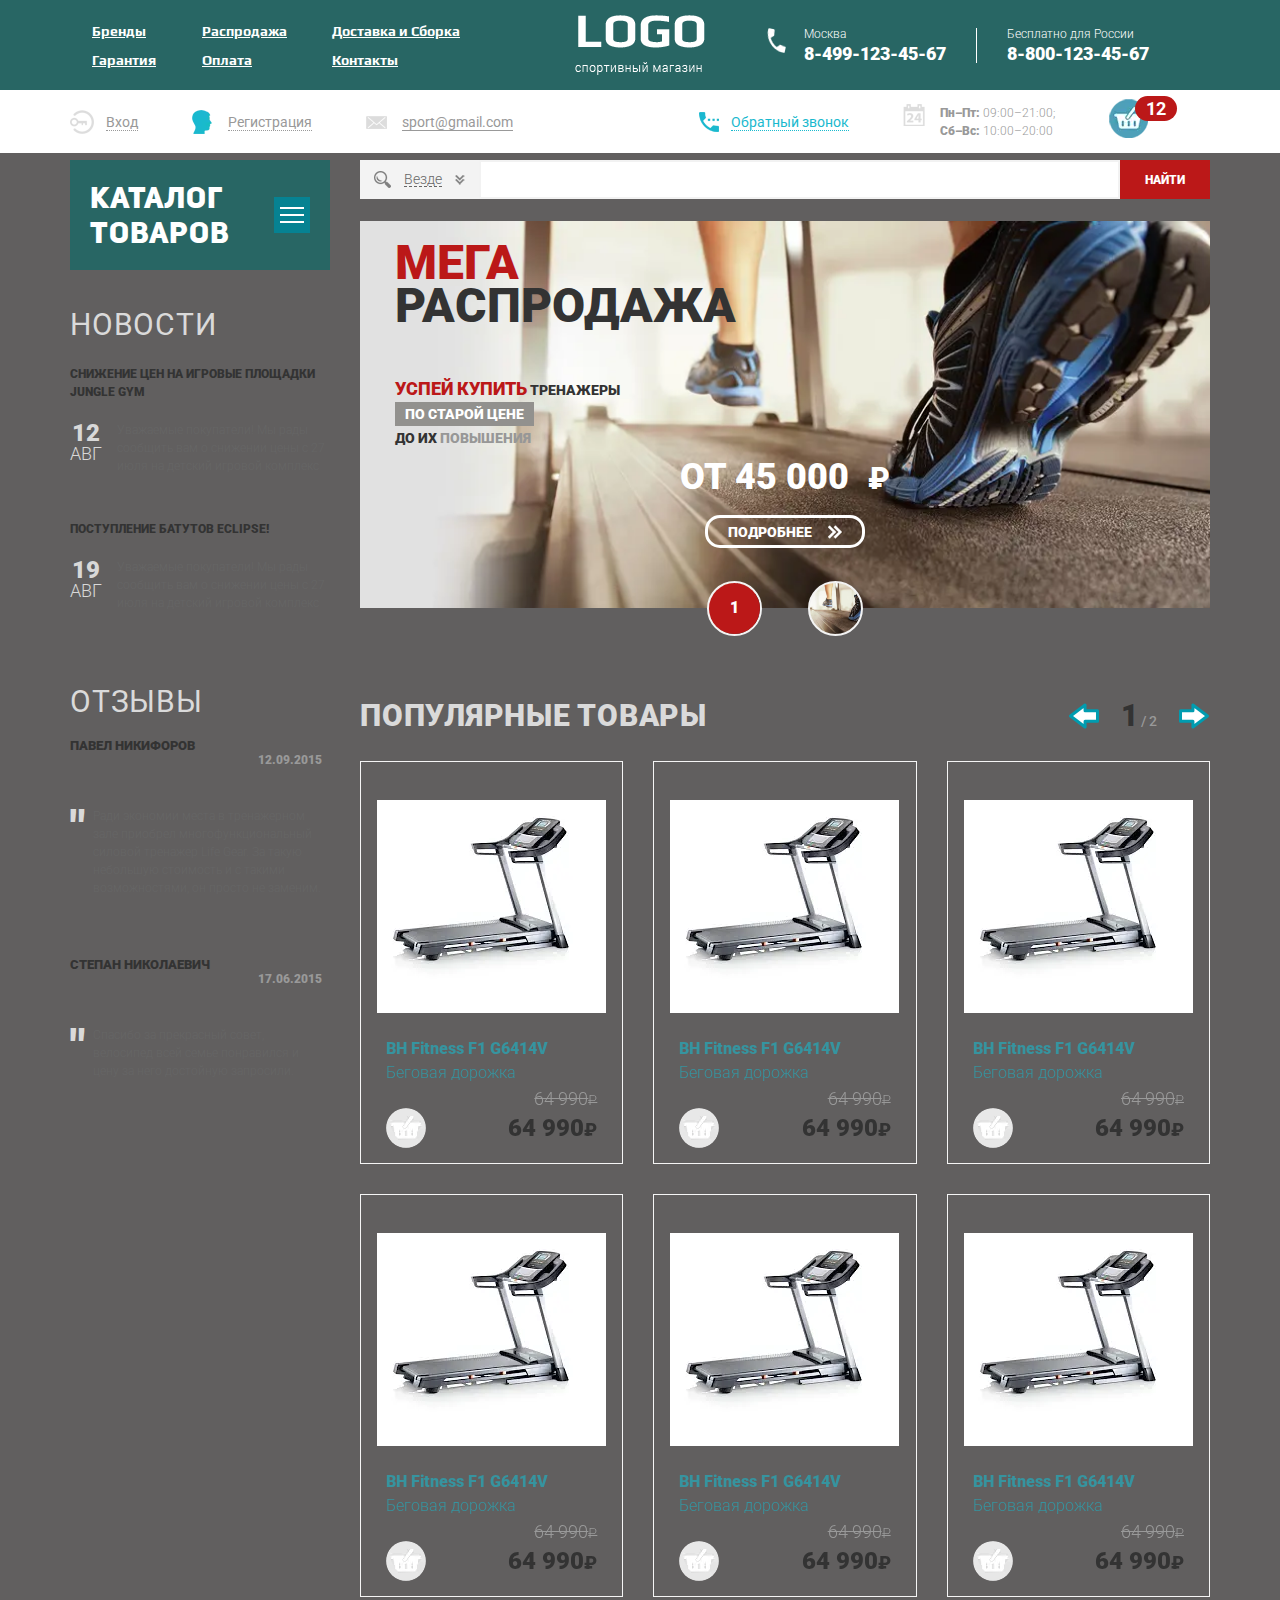
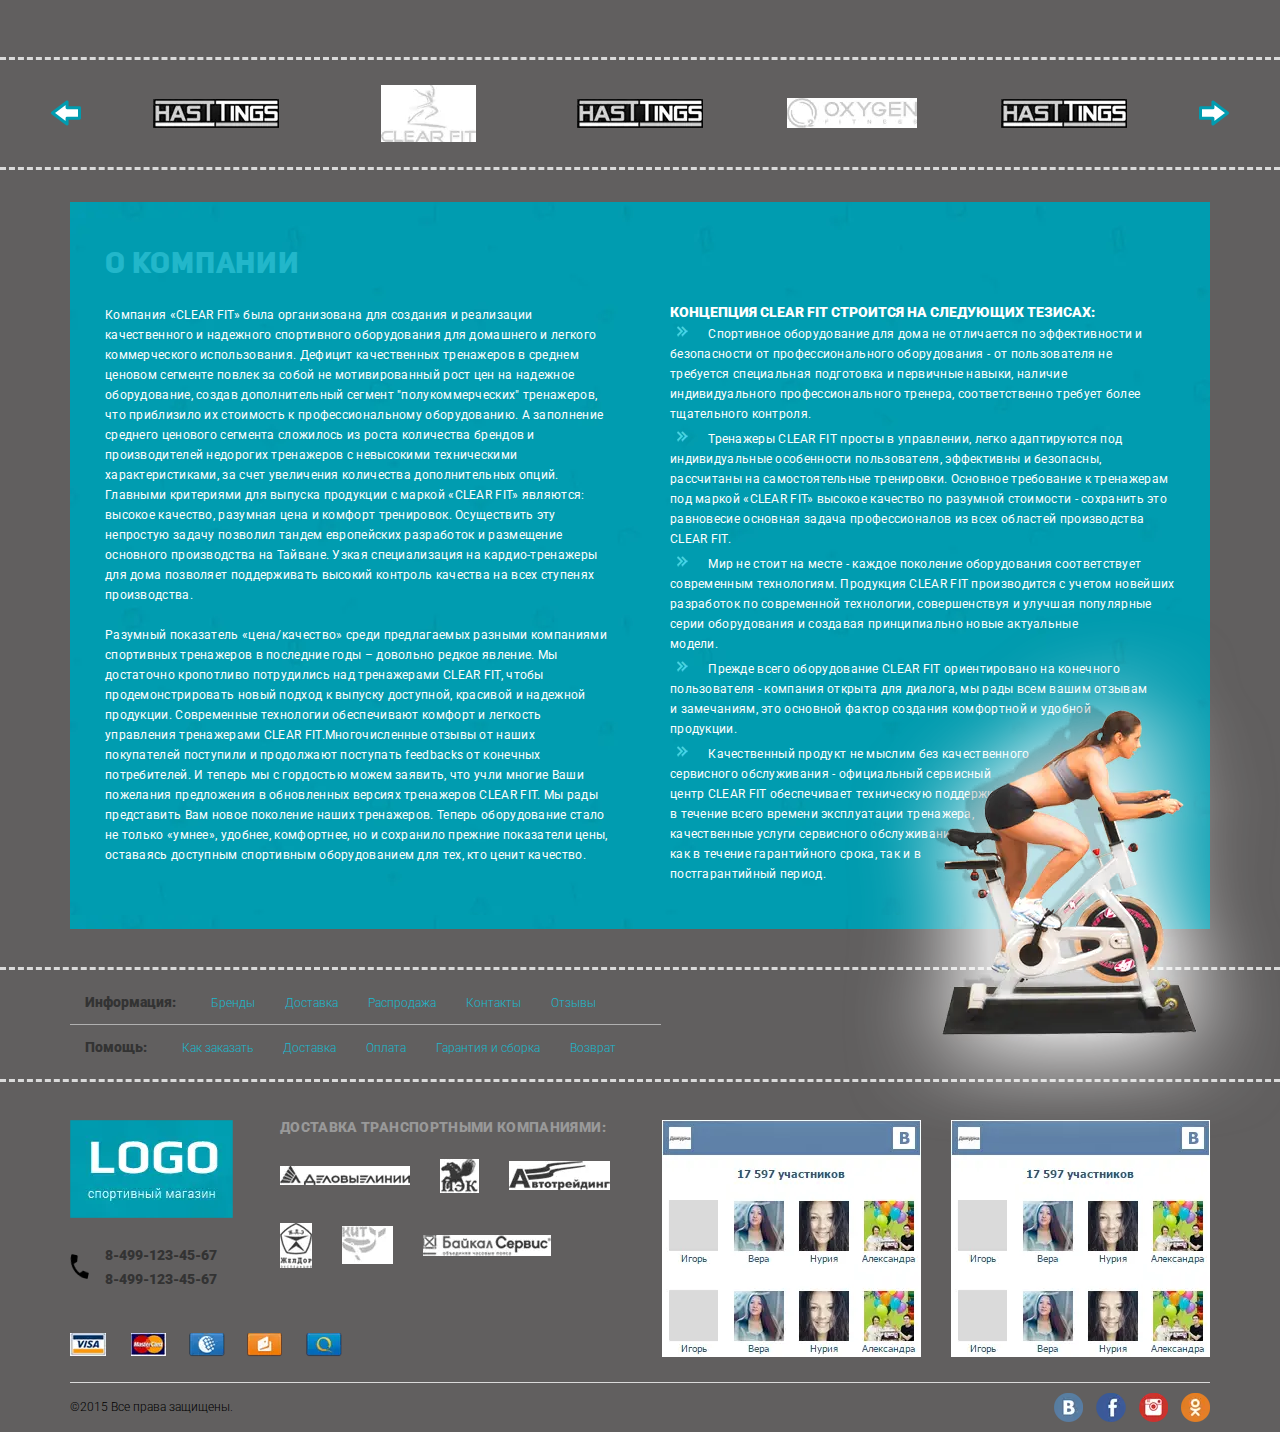
==== commit 63294c01: "added index.html" ====
--- a/magazin/index.html
+++ b/magazin/index.html
@@ -1362,35 +1362,143 @@
 										Мир не стоит на месте - каждое поколение оборудования соответствует 										современным технологиям. Продукция CLEAR FIT производится с учетом 										новейших разработок по современной технологии, совершенствуя и улучшая-										популярные серии оборудования и создавая принципиально новые актуальные+										популярные серии оборудования и создавая принципиально новые актуальные<br> 										модели. 									</li>-									<li>====+									<li> 										Прежде всего оборудование CLEAR FIT ориентировано на конечного-										пользователя - компания открыта для диалога, мы рады всем вашим отзывам-										и замечаниям, это основной фактор создания комфортной и удобной+										пользователя - компания открыта для диалога, мы рады всем вашим отзывам<br>+										и замечаниям, это основной фактор создания комфортной и удобной<br> 										продукции. 									</li> 									<li>-										Качественный продукт не мыслим без качественного-										сервисного обслуживания - официальный сервисный-										центр CLEAR FIT обеспечивает техническую поддержку-										в течение всего времени эксплуатации тренажера,-										качественные услуги сервисного обслуживания-										как в течение гарантийного срока, так и в+										Качественный продукт не мыслим без качественного<br>+										сервисного обслуживания - официальный сервисный<br>+										центр CLEAR FIT обеспечивает техническую поддержку<br>+										в течение всего времени эксплуатации тренажера,<br>+										качественные услуги сервисного обслуживания<br>+										как в течение гарантийного срока, так и в<br> 										постгарантийный период. 									</li> 								</ul>+								<div class="text-block__imge">+									<picture><source srcset="img/imge-text.webp" type="image/webp"><img src="img/imge-text.png" alt="imge"></picture>+								</div> 							</div> 						</div>  					</div> 				</div> 			</section>+			<div class="page__info-menu info-menu">+				<div class="info-menu__container _container">+					<div class="info-menu__body">+						<div class="info-menu__line">+							<div class="info-menu__label">Информация:</div>+							<ul class="info-menu__list">+								<li><a href="#" class="info-menu__link">Бренды</a></li>+								<li><a href="#" class="info-menu__link">Доставка</a></li>+								<li><a href="#" class="info-menu__link">Распродажа</a></li>+								<li><a href="#" class="info-menu__link">Контакты</a></li>+								<li><a href="#" class="info-menu__link">Отзывы</a></li>										   		    +							</ul>+						</div>+						<div class="info-menu__line">+							<div class="info-menu__label">Помощь:</div>+							<ul class="info-menu__list">+								<li><a href="#" class="info-menu__link">Как заказать</a></li>+								<li><a href="#" class="info-menu__link">Доставка</a></li>+								<li><a href="#" class="info-menu__link">Оплата</a></li>+								<li><a href="#" class="info-menu__link">Гарантия и сборка</a></li>+								<li><a href="#" class="info-menu__link">Возврат</a></li>			    	    										   		    +							</ul>+						</div>+					</div>+				</div>+			</div> 		</main> 		<footer class="footer"> 	<div class="footer__content _container">-+		<div class="footer__body">+			<div class="footer__column">+				<div class="footer__block block-footer">+					<div class="block-footer__column">+						<a href="#" class="logo-footer">+							<picture><source srcset="img/logo-footer.webp" type="image/webp"><img src="img/logo-footer.png" alt="logo"></picture>+						</a>+						<div class="block-footer__phones">+							<p>+								<a href="tel:84991234567" class="block-footer__phone">+									8-499-123-45-67+								</a>+							</p>+							<p>+								<a href="tel:84991234567" class="block-footer__phone">+									8-499-123-45-67+								</a>+							</p>+						</div>+					</div>+					<div class="block-footer__column">+						<div class="block-footer__delivery delivery-footer">+							<div class="delivery-footer__title">Доставка транспортными компаниями:</div>+							<div class="delivery-footer__items">+								<div class="delivery-footer__item">+									<picture><source srcset="img/delivery/01.webp" type="image/webp"><img src="img/delivery/01.jpg" alt="delivery"></picture>+								</div>+								<div class="delivery-footer__item">+									<picture><source srcset="img/delivery/02.webp" type="image/webp"><img src="img/delivery/02.jpg" alt="delivery"></picture>+								</div>+								<div class="delivery-footer__item">+									<picture><source srcset="img/delivery/03.webp" type="image/webp"><img src="img/delivery/03.jpg" alt="delivery"></picture>+								</div>+								<div class="delivery-footer__item">+									<picture><source srcset="img/delivery/04.webp" type="image/webp"><img src="img/delivery/04.jpg" alt="delivery"></picture>+								</div>+								<div class="delivery-footer__item">+									<picture><source srcset="img/delivery/05.webp" type="image/webp"><img src="img/delivery/05.jpg" alt="delivery"></picture>+								</div>+								<div class="delivery-footer__item">+									<picture><source srcset="img/delivery/06.webp" type="image/webp"><img src="img/delivery/06.jpg" alt="delivery"></picture>+								</div>+							</div>+						</div>+					</div>+				</div>+				<div class="footer__paiments">+					<picture><source srcset="img/social/01.webp" type="image/webp"><img src="img/social/01.png" alt="paiment"></picture>+				</div>+			</div>+			<div class="footer__column">+				<div class="footer__widgetws widgetws-footer">+					<div class="widgetws-footer__column">+						<picture><source srcset="img/social/vk.webp" type="image/webp"><img src="img/social/vk.jpg" alt="vk"></picture>+					</div>+					<div class="widgetws-footer__column">+						<picture><source srcset="img/social/vk.webp" type="image/webp"><img src="img/social/vk.jpg" alt="vk"></picture>+					</div>+				</div>+			</div>+		</div>+		<div class="footer__bottom">+			<div class="footer__copy">©2015 Все права защищены.</div>+			<div class="footer__social social-footer">+				<div class="social-footer__items">+					<a href="#" class="social-footer__item">+						<picture><source srcset="img/social/02.webp" type="image/webp"><img src="img/social/02.png" alt="social"></picture>+					</a>+					<a href="#" class="social-footer__item">+						<picture><source srcset="img/social/03.webp" type="image/webp"><img src="img/social/03.png" alt="social"></picture>+					</a>+					<a href="#" class="social-footer__item">+						<picture><source srcset="img/social/04.webp" type="image/webp"><img src="img/social/04.png" alt="social"></picture>+					</a>+					<a href="#" class="social-footer__item">+						<picture><source srcset="img/social/05.webp" type="image/webp"><img src="img/social/05.png" alt="social"></picture>+					</a>+				</div>+			</div>+		</div> 	</div> </footer> 	</div>--- a/magazin/css/style.min.css
+++ b/magazin/css/style.min.css
@@ -1 +1 @@
-@charset "UTF-8";@import url(https://fonts.googleapis.com/css?family=Roboto:300,regular,500,700,900&display=swap&subset=cyrillic-ext);@font-face{font-family:play;font-display:swap;src:url(../fonts/Play-Bold.woff) format("woff"),url(../fonts/Play-Bold.woff2) format("woff2");font-weight:400;font-style:normal}@font-face{font-family:uni;font-display:swap;src:url(../fonts/uni_sans_heavy.woff) format("woff"),url(../fonts/uni_sans_heavy.woff2) format("woff2");font-weight:400;font-style:normal}*{padding:0;margin:0;border:0}*,:after,:before{-webkit-box-sizing:border-box;box-sizing:border-box}:active,:focus{outline:0}a:active,a:focus{outline:0}aside,footer,header,nav,section{display:block}body,html{height:100%;min-width:320px}body{line-height:1;font-family:Roboto;-ms-text-size-adjust:100%;-moz-text-size-adjust:100%;-webkit-text-size-adjust:100%}button,input,textarea{font-family:Roboto}input::-ms-clear{display:none}button{cursor:pointer}button::-moz-focus-inner{padding:0;border:0}a,a:visited{text-decoration:none}a:hover{text-decoration:none}ul li{list-style:none}img{vertical-align:top}h1,h2,h3,h4,h5,h6{font-weight:inherit;font-size:inherit}body{color:#000;font-size:14px;background-color:#615f5f}body._lock{overflow:hidden}.wrapper{width:100%;min-height:100%;overflow:hidden;display:-webkit-box;display:-ms-flexbox;display:flex;-webkit-box-orient:vertical;-webkit-box-direction:normal;-ms-flex-direction:column;flex-direction:column}._container{max-width:1180px;margin:0 auto;padding:0 20px}.btn{display:-webkit-inline-box;display:-ms-inline-flexbox;display:inline-flex;padding:0 25px;-webkit-box-pack:center;-ms-flex-pack:center;justify-content:center;-webkit-box-align:center;-ms-flex-align:center;align-items:center;-webkit-transition:all .3s ease 0s;-o-transition:all .3s ease 0s;transition:all .3s ease 0s;height:39px;background-color:#bb1818;color:#fff;font-size:12px;font-weight:900;line-height:18px;text-transform:uppercase}.btn._fw{width:100%}.select{position:relative}.select__item{position:relative}.select__title{color:#000;border:1px solid #d9d9d9;background-color:#fff;cursor:pointer;border-radius:4px}.select__value{display:-webkit-box;display:-ms-flexbox;display:flex;font-size:14px;height:30px;padding:0 15px;-webkit-box-align:center;-ms-flex-align:center;align-items:center;-webkit-box-pack:justify;-ms-flex-pack:justify;justify-content:space-between;-webkit-box-orient:horizontal;-webkit-box-direction:reverse;-ms-flex-direction:row-reverse;flex-direction:row-reverse}.select__value span{height:1em;overflow:hidden;display:-webkit-box;-webkit-line-clamp:1;-webkit-box-orient:vertical}.select__value:before{content:"";display:inline-block;-webkit-transition:all .3s ease 0s;-o-transition:all .3s ease 0s;transition:all .3s ease 0s;width:11px;height:7px;background:url(../img/icons/select.svg) center/100% no-repeat}.select__input{width:100%;background-color:transparent;height:100%}.select__options{color:#000;display:none;position:absolute;top:29px;border-radius:0 0 4px 4px;min-width:100%;left:0;background-color:#fff;border-top:0;border:1px solid #d9d9d9;border-top:0;font-size:14px;padding:10px 0 5px 0}.select__option{cursor:pointer;padding:5px 15px;margin:0}.select._active{z-index:5}.select._active .select__value:before{-webkit-transform:rotate(-180deg);-ms-transform:rotate(-180deg);transform:rotate(-180deg)}.select._active .select__options{display:block}input[type=email],input[type=tel],input[type=text],textarea{-webkit-appearance:none;-moz-appearance:none;appearance:none}.input{border-radius:0!important;width:100%;display:block;padding:0 20px}textarea.input{resize:none;padding:0 0}.checkbox{position:relative}.checkbox__input{position:absolute;width:0;height:0;opacity:0;visibility:hidden}.checkbox__input:checked+.checkbox__text:before{background:#fff url(../img/icons/check.svg) center no-repeat}.checkbox__text{display:-webkit-inline-box;display:-ms-inline-flexbox;display:inline-flex;-webkit-box-align:center;-ms-flex-align:center;align-items:center;position:relative;font-size:16px;color:#fff;letter-spacing:-.3px;line-height:calc(20 / 16);cursor:pointer}.checkbox__text:before{content:"";-ms-flex-item-align:start;align-self:flex-start;margin:0 14px 0 0;-webkit-box-flex:0;-ms-flex:0 0 20px;flex:0 0 20px;left:0;top:0;width:20px;height:18px;background:#fff;border:1px solid #a7a9ac}.checkbox a{color:#fff;text-decoration:underline}.checkbox._error .checkbox__text:before{border:1px solid #ee1212}.options{display:-webkit-box;display:-ms-flexbox;display:flex;-webkit-box-orient:vertical;-webkit-box-direction:normal;-ms-flex-direction:column;flex-direction:column;-webkit-box-align:start;-ms-flex-align:start;align-items:flex-start}.options__item{position:relative;cursor:pointer}.options__input{position:absolute;width:0;height:0;opacity:0;left:0;top:0;visibility:hidden}.options__input:checked+.options__text:after{-webkit-transform:scale(1);-ms-transform:scale(1);transform:scale(1)}.options__text{display:-webkit-inline-box;display:-ms-inline-flexbox;display:inline-flex;-webkit-box-align:center;-ms-flex-align:center;align-items:center;position:relative;font-size:16px;color:#fff;letter-spacing:-.3px;line-height:calc(20 / 16)}.options__text:before{content:"";-ms-flex-item-align:start;align-self:flex-start;margin:0 14px 0 0;-webkit-box-flex:0;-ms-flex:0 0 20px;flex:0 0 20px;left:0;top:0;border-radius:50%;width:20px;height:18px;background:#fff;border:1px solid #a7a9ac}.options__text:after{content:"";-webkit-transition:all .3s ease 0s;-o-transition:all .3s ease 0s;transition:all .3s ease 0s;-webkit-transform:scale(0);-ms-transform:scale(0);transform:scale(0);width:10px;height:10px;border-radius:50%;background-color:#77243a;position:absolute;left:5px;top:4px}.rating-block{display:table;font-size:0}.rating{display:inline-block;position:relative;vertical-align:middle}.rating.edit .star{cursor:pointer}.rating .star{width:17px;height:14px;display:inline-block;position:relative;z-index:3}.rating__line{position:absolute;width:85px;height:14px;top:0;left:0;background:url(../img/icons/bg_rating.svg) 0 0 no-repeat;z-index:1;background-size:85px 100%}.rating__activeline{position:absolute;width:0;height:14px;top:0;left:0;background:url(../img/icons/bg_rating_active.svg) 0 0 no-repeat;z-index:2;background-size:85px 100%}.rating__value{display:inline-block;color:#1b3139;font-size:14px;line-height:13px;vertical-align:middle}.quantity{width:88px;height:40px;display:-webkit-box;display:-ms-flexbox;display:flex;border:1px solid rgba(166,166,166,.45)}.quantity__button{-webkit-box-flex:0;-ms-flex:0 0 30px;flex:0 0 30px;position:relative;cursor:pointer}.quantity__button::after,.quantity__button::before{content:"";position:absolute;top:50%;left:50%;-webkit-transition:all .3s ease 0s;-o-transition:all .3s ease 0s;transition:all .3s ease 0s;margin:0 0 0 -4.5px;background-color:#a6a6a6;width:9px;height:1px}.quantity__button_plus::before{-webkit-transform:rotate(-90deg);-ms-transform:rotate(-90deg);transform:rotate(-90deg)}.quantity__input{-webkit-box-flex:1;-ms-flex:1 1 auto;flex:1 1 auto}.quantity__input input{height:100%;color:#a6a6a6;font-size:12px;width:100%;text-align:center}._arrow{background:url(../img/icons/r-arrow.svg) 0 0 no-repeat;width:33px;height:30px;cursor:pointer}._arrow_prev{-webkit-transform:rotate(-180deg);-ms-transform:rotate(-180deg);transform:rotate(-180deg)}.row:after{display:block;content:"";clear:both}.rub:after{content:"₽"}ol.counter{list-style-type:none;counter-reset:item}ol.counter li{position:relative;padding:0 0 0 45px}ol.counter li:before{counter-increment:item;content:counter(item);position:absolute;left:0;top:0;color:#818181;font-size:14px;font-weight:700;text-align:center;line-height:26px;border-radius:50%;width:28px;height:28px;border:1px solid #4274bb}.ellipsis{display:block;overflow:hidden;width:100%;white-space:nowrap;-o-text-overflow:ellipsis;text-overflow:ellipsis}.es{overflow:hidden;white-space:nowrap;-o-text-overflow:ellipsis;text-overflow:ellipsis}.table{display:table;font-size:0;width:100%}.trow{display:table-row}.cell{display:table-cell}.cell.full{width:100%}._ibg{position:relative}._ibg img{position:absolute;width:100%;height:100%;top:0;left:0;-o-object-fit:cover;object-fit:cover}body.ie ._ibg{background-position:center;background-size:cover;background-repeat:no-repeat}body.ie ._ibg img{width:0;height:0;opacity:0;visibility:hidden}.video{position:relative;overflow:hidden;height:0;padding-bottom:56.25%}.video embed,.video iframe,.video object,.video video{position:absolute;top:0;left:0;width:100%;height:100%}.videobg embed,.videobg iframe,.videobg object,.videobg video{position:fixed;top:50%;left:50%;min-width:100%;min-height:100%;width:auto;height:auto;z-index:-100;-webkit-transform:translateX(-50%) translateY(-50%);-ms-transform:translateX(-50%) translateY(-50%);transform:translateX(-50%) translateY(-50%);background-size:cover}.moretext{overflow:hidden}.moretext__more{cursor:pointer}.moretext__more span{font-style:normal}.moretext__more span:first-child{display:block}.moretext__more span:last-child{display:none}.moretext__more.active span{font-style:normal}.moretext__more.active span:first-child{display:none}.moretext__more.active span:last-child{display:block}.brands-slider__slide img{-webkit-transition:all .3s ease 0s;-o-transition:all .3s ease 0s;transition:all .3s ease 0s;filter:grayscale(1);-webkit-filter:grayscale(1);-moz-filter:grayscale(1);-o-filter:grayscale(1)}.brands-slider__slide img:hover{filter:grayscale(0);-webkit-filter:grayscale(0);-moz-filter:grayscale(0);-o-filter:grayscale(0)}#map{background:url(../img/icons/loading.gif) center/50px no-repeat}._swiper{overflow:hidden}._swiper>div{width:100%;height:100%;-webkit-box-sizing:content-box;box-sizing:content-box;display:-webkit-box;display:-ms-flexbox;display:flex;position:relative}._swiper.swiper-container-autoheight>div{-webkit-box-align:start;-ms-flex-align:start;align-items:flex-start}.swiper-container-initialized .swiper-slide{-ms-flex-negative:0;flex-shrink:0}.swiper-container-android .swiper-slide,.swiper-container-android .swiper-wrapper{-webkit-transform:translate3d(0,0,0);transform:translate3d(0,0,0)}.swiper-button-lock{display:none!important}.slick-slider{position:relative}.slick-slider .slick-list,.slick-slider .slick-track{-webkit-transform:translate3d(0,0,0);-ms-transform:translate3d(0,0,0);transform:translate3d(0,0,0)}.slick-slider .slick-list{position:relative;overflow:hidden;width:100%}.slick-slider .slick-track{position:relative;width:100%;display:-webkit-box;display:-ms-flexbox;display:flex}.slick-slider .slick-slide{position:relative}.tab__item{display:none}.tab__item.active{display:block}._tabs-block{display:none}._tabs-block._active{display:block}.mirror{-webkit-transform:scale(-1,1);-ms-transform:scale(-1,1);transform:scale(-1,1)}.nicescroll-rails{z-index:1000!important}.gm-style-iw-t{opacity:0}.baloon{opacity:1;right:-7px!important;bottom:80px!important}.baloon button{display:none!important}.baloon:after{display:none!important}.baloon-style{display:none}.baloon-content.gm-style-iw{opacity:1;border-radius:0!important;max-width:300px!important;padding:0!important;left:0!important;width:100%!important;overflow:visible!important}.baloon-content.gm-style-iw>.gm-style-iw-d{overflow:hidden!important;max-width:none!important}.baloon-content.gm-style-iw:after{display:none!important}.baloon-close{top:18px!important}._custom-scroll{position:fixed;right:0;top:0;width:3px;height:100%;z-index:1000}._custom-scroll__line{background-color:rgba(0,0,0,.5);border-radius:3px 0 0 3px;position:relative;left:0;top:0;width:100%}.popup{-webkit-overflow-scrolling:touch;z-index:100;padding:30px 10px;position:fixed;top:0;left:0;width:100%;height:100%;-webkit-transition:visibility .8s ease 0s;-o-transition:visibility .8s ease 0s;transition:visibility .8s ease 0s;visibility:hidden}.popup::before{content:"";background-color:rgba(0,0,0,.9);position:fixed;width:100%;height:100%;top:0;left:0;opacity:0;-webkit-transition:opacity .8s ease 0s;-o-transition:opacity .8s ease 0s;transition:opacity .8s ease 0s}.popup.show{visibility:visible;overflow:auto}.popup.show::before{opacity:1}.popup.show .popup__body{-webkit-transform:scale(1);-ms-transform:scale(1);transform:scale(1)}.popup._active{overflow:auto;visibility:visible}.popup._active::before{opacity:1}.popup._active .popup__body{-webkit-transition:all .3s ease .2s;-o-transition:all .3s ease .2s;transition:all .3s ease .2s;-webkit-transform:scale(1);-ms-transform:scale(1);transform:scale(1)}.popup__content{display:-webkit-box;display:-ms-flexbox;display:flex;-webkit-box-orient:vertical;-webkit-box-direction:normal;-ms-flex-direction:column;flex-direction:column;-webkit-box-align:center;-ms-flex-align:center;align-items:center;min-height:100%;-webkit-box-flex:1;-ms-flex:1 1 auto;flex:1 1 auto;width:100%;display:flex;-webkit-box-pack:center;-ms-flex-pack:center;justify-content:center;align-items:center}.popup__body{-webkit-transform:scale(0);-ms-transform:scale(0);transform:scale(0);-webkit-transition:all .3s ease 0s;-o-transition:all .3s ease 0s;transition:all .3s ease 0s;background-color:#fff;padding:50px;width:100%;max-width:800px}.popup__close{width:15px;height:15px;position:absolute;top:0;right:0;cursor:pointer;z-index:30;background:url(../img/icons/close.svg) 0 0 no-repeat}.header{position:fixed;top:0;left:0;width:100%;z-index:50;background-color:#fff}.header__top{background-color:#286664}.top-header__content{display:-webkit-box;display:-ms-flexbox;display:flex;-webkit-box-align:center;-ms-flex-align:center;align-items:center;height:90px}.top-header__column{-webkit-box-flex:0;-ms-flex:0 1 50%;flex:0 1 50%}.top-header__column-logo{-webkit-box-flex:0;-ms-flex:0 0 190px;flex:0 0 190px;text-align:center}.top-header__logo{position:relative;z-index:5;display:inline-block}.top-header__contacts{position:relative;z-index:5}.menu__list{display:-ms-grid;display:grid;-ms-grid-columns:110px 130px 180px;grid-template-columns:110px 130px 180px}.menu__list li{margin:1px 0}.menu__link{font-family:play;height:27px;text-decoration:underline;color:#fff;font-size:14px;-webkit-transition:all .3s ease 0s;-o-transition:all .3s ease 0s;transition:all .3s ease 0s;display:-webkit-inline-box;display:-ms-inline-flexbox;display:inline-flex;-webkit-box-pack:center;-ms-flex-pack:center;justify-content:center;-webkit-box-align:center;-ms-flex-align:center;align-items:center;padding:5px 22px}.icon-menu{display:none}.contacts-header{display:-webkit-box;display:-ms-flexbox;display:flex;-webkit-box-pack:center;-ms-flex-pack:center;justify-content:center}.contacts-header__column{padding:0 30px}._no-webp .contacts-header__item_icon{background-image:url(../img/icons/header/phone.png)}.contacts-header__item_icon{background-repeat:no-repeat;padding:0 0 0 37px}.contacts-header__label{font-size:12px;font-weight:300;color:#fff;margin:0 0 5px 0}.contacts-header__phone{font-size:18px;font-weight:900;color:#fff;white-space:nowrap}.bottom-header__row{height:63px;display:-webkit-box;display:-ms-flexbox;display:flex;-webkit-box-align:center;-ms-flex-align:center;align-items:center;-webkit-box-pack:justify;-ms-flex-pack:justify;justify-content:space-between}.bottom-header__column{-webkit-box-flex:0;-ms-flex:0 1 calc(90% - 95px);flex:0 1 calc(90% - 95px)}.actions-header{display:-webkit-box;display:-ms-flexbox;display:flex;-webkit-box-align:center;-ms-flex-align:center;align-items:center}.actions-header li{margin:0 54px 0 0}.actions-header li:last-child{margin:0}.actions-header__item{padding:0 0 0 36px;background-repeat:no-repeat;display:inline-block;line-height:24px;color:#999}.actions-header__item span{border-bottom:1px dotted}._no-webp .actions-header__item_login{background-image:url(../img/icons/header/login.png)}._no-webp .actions-header__item_reg{background-image:url(../img/icons/header/user.png)}._no-webp .actions-header__item_mail{background-image:url(../img/icons/header/mail.png)}.actions-header__item_mail{line-height:13px}.actions-header__item_mail span{border-bottom:1px solid #999}.info-header{display:-webkit-box;display:-ms-flexbox;display:flex;-webkit-box-pack:center;-ms-flex-pack:center;justify-content:center;-webkit-box-align:center;-ms-flex-align:center;align-items:center}._no-webp .info-header__callback{background-image:url(../img/icons/header/callback.png)}.info-header__callback{padding:0 0 0 32px;background-repeat:no-repeat;display:inline-block;line-height:20px;color:#1ab9ce;white-space:nowrap}.info-header__callback span{border-bottom:1px dotted}.info-header__column{padding:0 54px 0 0}.info-header__column:last-child{padding:0}._no-webp .info-header__schedule{background-image:url(../img/icons/header/schedule.png)}.info-header__schedule{padding:0 0 0 37px;background-repeat:no-repeat;display:inline-block;font-size:12px;font-weight:300;line-height:18px;color:#999}.info-header__schedule span{font-weight:900}._no-webp .info-header__cart{background-image:url(../img/icons/header/cart.png)}.info-header__cart{width:43px;height:43px;display:inline-block;background-repeat:no-repeat;position:relative}.info-header__cart span{padding:0 11px;border-radius:20px;line-height:25px;background-color:#bb1818;position:absolute;top:-3px;right:-25px;font-size:18px;font-weight:700;color:#fff}.mainslider__slide{position:relative}.mainslider__content{position:relative;z-index:2}.mainslider__image{position:absolute;width:100%;height:100%;top:0;left:0}.mainslider__dotts{position:relative;z-index:2;margin:-27.5px 0 0 0;display:-webkit-box;display:-ms-flexbox;display:flex;-webkit-box-pack:center;-ms-flex-pack:center;justify-content:center;counter-reset:item}.mainslider__dotts .swiper-pagination-bullet{margin:0 23px;width:55px;height:55px;overflow:hidden;border-radius:50%;border:2px solid #f3f3f3;position:relative;background-size:cover;background-repeat:no-repeat;background-position:center}.mainslider__dotts .swiper-pagination-bullet::after{opacity:0;-webkit-transition:all .3s ease 0s;-o-transition:all .3s ease 0s;transition:all .3s ease 0s;color:#fffefe;font-size:16px;font-weight:900;position:absolute;width:100%;height:100%;top:0;left:0;display:-webkit-box;display:-ms-flexbox;display:flex;-webkit-box-pack:center;-ms-flex-pack:center;justify-content:center;-webkit-box-align:center;-ms-flex-align:center;align-items:center;background-color:#bb1818;counter-increment:item;content:counter(item);cursor:pointer}.mainslider__dotts .swiper-pagination-bullet-active::after{opacity:1}.content-mainslider{padding:20px 35px 60px 35px}.content-mainslider__title{color:#333;font-size:48px;font-weight:900;text-transform:uppercase;line-height:43px;margin:0 0 50px 0}.content-mainslider__title span{display:block;color:#bb1818}.content-mainslider__footer{padding:15px 0 0 0;text-align:center}.content-mainslider__price{padding:0 0 24px 0;color:#fff;font-size:36px;font-weight:900;line-height:24px;text-transform:uppercase}.content-mainslider__price::after{font-size:30px;margin:0 0 0 10px}.content-mainslider__price:last-child{margin:0}.content-mainslider__button{height:33px;border:3px solid #fff;display:-webkit-inline-box;display:-ms-inline-flexbox;display:inline-flex;-webkit-box-pack:center;-ms-flex-pack:center;justify-content:center;-webkit-box-align:center;-ms-flex-align:center;align-items:center;border-radius:15px;padding:0 20px}._no-webp .content-mainslider__button span{background:url(../img/icons/btn-arrow.png) right 0 no-repeat}.content-mainslider__button span{font-weight:900;color:#fff;text-transform:uppercase;padding:0 30px 0 0}.text-mainslider{color:#333;font-size:14px;font-weight:900;line-height:24px;text-transform:uppercase}.text-mainslider__text-1{color:#bb1818;font-size:18px}.text-mainslider__text-2{color:#fff;line-height:1;padding:5px 10px;display:inline-block;background-color:#92918e}.text-mainslider__text-3{color:#979797}.products-slider__header{margin:0 0 30px 0}.products-slider__title{-webkit-box-flex:1;-ms-flex:1 1 auto;flex:1 1 auto;color:#dadada;font-size:30px;font-weight:900;text-transform:uppercase;letter-spacing:.75px}.products-slider__control{display:-webkit-box;display:-ms-flexbox;display:flex;-webkit-box-align:center;-ms-flex-align:center;align-items:center}.products-slider__info{padding:0 20px;color:#999;font-weight:500}.products-slider__info .swiper-pagination-current{color:#333;font-size:30px;font-weight:900}.brands-slider{border-top:3px dashed #dadada;border-bottom:3px dashed #dadada;padding:25px 0}.brands-slider__container{position:relative}.brands-slider__body{padding:0 40px}.brands-slider__slide{display:-webkit-box;display:-ms-flexbox;display:flex;-webkit-box-pack:center;-ms-flex-pack:center;justify-content:center;-webkit-box-align:center;-ms-flex-align:center;align-items:center;text-align:center;padding:0 10px}.brands-slider__slide img{max-width:100%;cursor:pointer;-webkit-transition:all .3s ease 0s;-o-transition:all .3s ease 0s;transition:all .3s ease 0s}.brands-slider__arrow{position:absolute;top:50%;margin:-15px 0 0 0}.brands-slider__arrow-prev{left:10px;right:auto}.brands-slider__arrow-next{right:10px;left:auto}._no-webp .text-block__body{background:url(../img/bg-text.jpg) 0 0 no-repeat}.text-block__body{padding:45px 35px}.text-block__title{color:#22b7ca;font-family:uni;font-size:30px;text-transform:uppercase;letter-spacing:.75px;margin:0 0 28px 0}.text-block__row{display:-webkit-box;display:-ms-flexbox;display:flex;margin:0 -30px}.text-block__column{color:#fff;padding:0 30px;-webkit-box-flex:0;-ms-flex:0 1 50%;flex:0 1 50%}.text-block__column p{font-size:12px;line-height:20px;letter-spacing:.3px;margin:0 0 20px 0}.text-block__column p:last-child{margin:0}.text-block__label{text-transform:uppercase;font-weight:900;margin:0 0 5px 0}.text-block__list li{font-size:12px;line-height:20px;letter-spacing:.3px}._no-webp .text-block__list li::before{background:url(../img/icons/li-arrow.png) left no-repeat}.text-block__list li::before{content:'';display:inline-block;width:11px;height:11px}.page{padding:160px 0 0 0;-webkit-box-flex:1;-ms-flex:1 1 auto;flex:1 1 auto}.page__container{padding:0 0 20px 0}.page__side{position:relative;z-index:10;-webkit-box-flex:0;-ms-flex:0 0 260px;flex:0 0 260px}.page__menu{margin:0 0 40px 0}.page__search{position:relative;z-index:5;margin:0 0 22px 0}.page__slider{margin:0 0 65px 0}.page__news-side{margin:0 0 75px 0}.page__news-side:last-child{margin:0}.page__brands{margin:0 0 32px 0}.menu-page{position:relative;background-color:#286664}.menu-page__header{padding:20px;display:-webkit-box;display:-ms-flexbox;display:flex;-webkit-box-align:center;-ms-flex-align:center;align-items:center}.menu-page__title{-webkit-box-flex:1;-ms-flex:1 1 auto;flex:1 1 auto;color:#fff;font-family:uni;font-size:30px;line-height:116.66667%;text-transform:uppercase;letter-spacing:.75px}.menu-page__burger{-webkit-box-flex:0;-ms-flex:0 0 36px;flex:0 0 36px;width:36px;height:36px;background-color:#068292;position:relative;cursor:pointer;z-index:5;padding:10px 6px}.menu-page__burger span{-webkit-transition:all .3s ease 0s;-o-transition:all .3s ease 0s;transition:all .3s ease 0s;top:calc(50% - 1px);left:0;position:absolute;width:100%;height:2px;background-color:#fff}.menu-page__burger span:first-child{top:0}.menu-page__burger span:last-child{top:auto;bottom:0}.menu-page__burger._active span{-webkit-transform:scale(0);-ms-transform:scale(0);transform:scale(0)}.menu-page__burger._active span:first-child{-webkit-transform:rotate(-45deg);-ms-transform:rotate(-45deg);transform:rotate(-45deg);top:calc(50% - 1px)}.menu-page__burger._active span:last-child{-webkit-transform:rotate(45deg);-ms-transform:rotate(45deg);transform:rotate(45deg);bottom:calc(50% - 1px)}.menu-page__lines{height:16px;position:relative}.menu-page__body{display:none}.menu-page__body._active{display:block}.menu-page__list>li{border-bottom:1px solid #1aa7b9}._no-webp .menu-page__parent .menu-page__link::after{background:url(../img/menu_arrow.png) 0 0 no-repeat}.menu-page__parent .menu-page__link::after{content:"";-webkit-transition:all .3s ease 0s;-o-transition:all .3s ease 0s;transition:all .3s ease 0s;position:absolute;right:10px;top:50%;width:14px;height:14px;-webkit-transform:translate(0,-50%);-ms-transform:translate(0,-50%);transform:translate(0,-50%)}.menu-page__parent._active .menu-page__submenu{pointer-events:all}.menu-page__parent._active .submenu-page__item{display:block}.menu-page__parent._active .menu-page__link{background-color:#068292}.menu-page__link{letter-spacing:.3px;font-weight:300;font-size:12px;color:#fff;display:block;padding:12px 20px;position:relative}.submenu-page__item{display:none}.submenu-page__menu{border-bottom:1px solid #dedede;padding:20px 0}.submenu-page__link{color:#1ab9ce;font-size:12px;font-weight:300;display:block;letter-spacing:.3px;padding:10px 40px}.submenu-page__product{padding:0 15px}.submenu-page__product .item-product{border:0}.items-products{display:-webkit-box;display:-ms-flexbox;display:flex;-ms-flex-wrap:wrap;flex-wrap:wrap;margin:0 -15px}.items-products__column{-webkit-box-flex:0;-ms-flex:0 1 33.333%;flex:0 1 33.333%;padding:0 15px;margin:0 0 30px 0}.item-product{padding:15px;position:relative;overflow:hidden;height:100%;border:1px solid #f5f5f5;display:-webkit-box;display:-ms-flexbox;display:flex;-webkit-box-orient:vertical;-webkit-box-direction:normal;-ms-flex-direction:column;flex-direction:column}.item-product__labels{position:absolute;left:15px;top:15px}.item-product__label{font-weight:900;color:#fff;border-radius:15px;display:-webkit-box;display:-ms-flexbox;display:flex;-webkit-box-pack:center;-ms-flex-pack:center;justify-content:center;-webkit-box-align:center;-ms-flex-align:center;align-items:center;margin:0 0 5px 0;padding:0 15px;height:21px;text-transform:uppercase;background-color:#bb1818}.item-product__image{height:260px;display:-webkit-box;display:-ms-flexbox;display:flex;-webkit-box-pack:center;-ms-flex-pack:center;justify-content:center;-webkit-box-align:center;-ms-flex-align:center;align-items:center;padding:10px 0}.item-product__image img{max-width:100%;max-height:240px}.item-product__body{padding:0 10px;-webkit-box-flex:1;-ms-flex:1 1 auto;flex:1 1 auto;display:-webkit-box;display:-ms-flexbox;display:flex;-webkit-box-orient:vertical;-webkit-box-direction:normal;-ms-flex-direction:column;flex-direction:column}.item-product__title{color:#36949f;font-size:16px;font-weight:300;line-height:24px;display:inline-block;margin:0 0 5px 0;-webkit-transition:all .3s ease 0s;-o-transition:all .3s ease 0s;transition:all .3s ease 0s;-webkit-box-flex:1;-ms-flex:1 1 auto;flex:1 1 auto}.item-product__title span{font-weight:900}.item-product__footer{-webkit-transition:all .3s ease 0s;-o-transition:all .3s ease 0s;transition:all .3s ease 0s;display:-webkit-box;display:-ms-flexbox;display:flex;-ms-flex-wrap:wrap;flex-wrap:wrap;-webkit-box-pack:justify;-ms-flex-pack:justify;justify-content:space-between;-webkit-box-align:center;-ms-flex-align:center;align-items:center}.item-product__old-price{-webkit-box-flex:1;-ms-flex:1 1 100%;flex:1 1 100%;text-align:right;color:#999;font-size:18px;font-weight:300;text-decoration:line-through}.item-product__old-price::after{font-size:14px}._no-webp .item-product__add{background:url(../img/icons/cart_gray.png) 0 0 no-repeat}.item-product__add{width:40px;height:40px;border-radius:50%}.item-product__price{color:#333;font-size:24px;font-weight:900}.item-product__price::after{font-size:18px}.item-product__hover{position:absolute;width:100%;height:100%;top:0;left:0;-webkit-transition:-webkit-transform .3s ease 0s;transition:-webkit-transform .3s ease 0s;-o-transition:transform .3s ease 0s;transition:transform .3s ease 0s;transition:transform .3s ease 0s,-webkit-transform .3s ease 0s;-webkit-transform:translate(-120%,0);-ms-transform:translate(-120%,0);transform:translate(-120%,0)}.hover-item-product{background-color:rgba(0,0,0,.84);border:5px solid #bb1818;padding:15px;display:-webkit-box;display:-ms-flexbox;display:flex;-webkit-box-orient:vertical;-webkit-box-direction:normal;-ms-flex-direction:column;flex-direction:column;color:#fff}.hover-item-product__title{font-size:16px;color:#c2c2c2;font-weight:300;margin:0 0 25px 0}.hover-item-product__title span{display:block;color:#fff;font-weight:900;margin:0 0 5px 0}.hover-item-product__body{-webkit-box-flex:1;-ms-flex:1 1 auto;flex:1 1 auto;padding:10px 0 0 0}._no-webp .hover-item-product__cart{background:url(../img/icons/cart-hover.png) 0 0 no-repeat}.hover-item-product__cart{width:57px;height:57px;margin:0 auto 25px auto;display:block}.hover-item-product__foter{display:-webkit-box;display:-ms-flexbox;display:flex;-ms-flex-wrap:wrap;flex-wrap:wrap;-webkit-box-pack:justify;-ms-flex-pack:justify;justify-content:space-between;-webkit-box-align:center;-ms-flex-align:center;align-items:center}.hover-item-product__old-price{-webkit-box-flex:1;-ms-flex:1 1 100%;flex:1 1 100%;text-align:right;color:#999;font-size:18px;font-weight:300;margin:0 0 10px 0;text-decoration:line-through}.hover-item-product__old-price::after{font-size:14px}.hover-item-product__stock{display:-webkit-box;display:-ms-flexbox;display:flex;-webkit-box-pack:center;-ms-flex-pack:center;justify-content:center;-webkit-box-align:center;-ms-flex-align:center;align-items:center;padding:0 10px;line-height:16px;color:#bb1818;font-weight:400;height:21px;border-radius:15px;background-color:#fff}.hover-item-product__price{color:#fff;font-size:24px;font-weight:900}.hover-item-product__price::after{font-size:18px}.options-item-product__item{margin:0 0 10px 0}.options-item-product__label{margin:0 0 3px 0}.options-item-product__value{color:#f68038;font-weight:900}.search-page{display:-webkit-box;display:-ms-flexbox;display:flex;position:relative}.search-page__select{cursor:pointer;display:-webkit-box;display:-ms-flexbox;display:flex;-webkit-box-align:center;-ms-flex-align:center;align-items:center;padding:0 14px;background-color:#f3f3f3}.search-page__title{color:#666;font-weight:300;display:-webkit-box;display:-ms-flexbox;display:flex;-webkit-box-align:center;-ms-flex-align:center;align-items:center}.search-page__title span{margin:0 13px;border-bottom:1px dashed}.search-page__title span:last-child{display:none}._no-webp .search-page__title::before{background:url(../img/icons/search_page.png)}.search-page__title::before{content:"";width:17px;height:17px}._no-webp .search-page__title::after{background:url(../img/icons/search_page_arrows.png)}.search-page__title::after{content:"";width:10px;height:10px;-webkit-transition:all .3s ease 0s;-o-transition:all .3s ease 0s;transition:all .3s ease 0s}.search-page__title._categories span{display:none}.search-page__title._categories span:last-child{display:block}.search-page__title._active::after{-webkit-transform:rotate(-180deg);-ms-transform:rotate(-180deg);transform:rotate(-180deg)}.search-page__categories{position:absolute;top:100%;left:0;width:100%}.search-page__input{border:2px solid #f2f2f2;-webkit-box-flex:1;-ms-flex:1 1 auto;flex:1 1 auto}.search-page__input .input{height:100%}.categories-search{border:1px solid #f3f3f3;border-bottom:0;background-color:#fff;display:none}.categories-search::after{content:"";background-color:#bb1818;height:4px;position:absolute;bottom:0;left:0;width:100%;height:4px}.categories-search__column{-webkit-box-flex:0;-ms-flex:0 1 33.333%;flex:0 1 33.333%;padding:27px 40px;border-right:1px solid #f3f3f3}.categories-search__column:last-child{border:0}.categories-search__list li{margin:0 0 20px 0}.categories-search__list li:last-child{margin:0}.categories-search__checkbox .checkbox__input:checked+.checkbox__text{color:#f68038}.categories-search__checkbox .checkbox__text{color:#999}.categories-search__checkbox .checkbox__text::before{display:none;padding:0;bottom:0;font-size:0}.side-title{color:#dadada;font-size:30px;text-transform:uppercase;letter-spacing:.75px}.news-side__title{display:inline-block;margin:0 0 .83333em 0}.news-side__item{margin:0 0 45px 0}.news-side__item:last-child{margin:0}.news-side__label{color:#333;font-size:12px;font-weight:900;line-height:18px;text-transform:uppercase;margin:0 0 1.66667em 0;display:inline-block}.news-side__body{display:-webkit-box;display:-ms-flexbox;display:flex}.news-side__data{-webkit-box-flex:0;-ms-flex:0 0 30px;flex:0 0 30px;text-align:center;color:#d8d8d8;font-size:18px;text-transform:uppercase;font-weight:300}.news-side__data span{font-size:24px;font-weight:900;display:block}.news-side__text{color:#666;font-size:12px;font-weight:300;line-height:18px;padding:0 0 0 15px}.reviews-side__title{display:inline-block;margin:0 0 .66667em 0}.reviews-side__item{margin:0 0 45px 0;display:block}.reviews-side__item:last-child{margin:0}.reviews-side__header{display:-webkit-box;display:-ms-flexbox;display:flex;-webkit-box-pack:justify;-ms-flex-pack:justify;justify-content:space-between;margin:0 0 10px 0}.reviews-side__user{color:#333;font-size:13px;font-weight:900;line-height:18px;text-transform:uppercase}.reviews-side__data{color:#999;font-size:12px;font-weight:900;line-height:18px;text-transform:uppercase;padding:14px 8px}.reviews-side__body{position:relative;padding:14px 8px 14px 23px;color:#666;font-size:12px;font-weight:300;line-height:18px}.reviews-side__body::before{content:'"';position:absolute;top:12px;left:0;line-height:1;color:#dadada;font-size:48px;font-weight:900}@media (min-width:767.98px){.top-header__column-logo{-webkit-box-flex:0;-ms-flex:0 0 100px;flex:0 0 100px;-ms-flex-item-align:start;align-self:flex-start;padding:15px 0 0 0}.products-slider__header{display:-webkit-box;display:-ms-flexbox;display:flex}}@media (min-width:991.98px){.quantity__button:hover::after,.quantity__button:hover::before{background-color:rgba(0,0,0,.5)}._arrow{-webkit-transition:all .2s ease 0s;-o-transition:all .2s ease 0s;transition:all .2s ease 0s}._arrow:hover{background:url(../img/icons/l-arrow.svg) 0 0 no-repeat}._arrow_prev{-webkit-transition:all .2s ease 0s;-o-transition:all .2s ease 0s;transition:all .2s ease 0s}._arrow_prev:hover{-webkit-transform:rotate(0);-ms-transform:rotate(0);transform:rotate(0)}._arrow_next:hover{-webkit-transform:rotate(-180deg);-ms-transform:rotate(-180deg);transform:rotate(-180deg)}.header__bottom{background-color:#fff}.menu__link:hover{background-color:#068292;border-bottom:1px solid #fff;border-radius:20px}.contacts-header__column{border-left:1px solid #fff}.contacts-header__column:first-child{border:0}.actions-header__item:hover{color:#1ab9ce}.actions-header__item_mail span:hover{border-bottom:1px solid #1ab9ce}.page__container{display:-webkit-box;display:-ms-flexbox;display:flex}.page__content{-webkit-box-flex:1;-ms-flex:1 1 auto;flex:1 1 auto;min-width:0;padding:0 0 0 30px}.menu-page__parent._active .submenu-page__item{z-index:2;-webkit-transform:translate(0,0);-ms-transform:translate(0,0);transform:translate(0,0)}.menu-page__link:hover{background-color:#068292}.menu-page__submenu{width:100%;position:absolute;top:0;left:100%;height:100%;overflow:hidden;pointer-events:none}.submenu-page__item{display:block;width:280px;border:2px solid #098494;background-color:#fff;position:absolute;width:100%;height:100%;top:0;left:0;-webkit-transition:all .3s ease 0s;-o-transition:all .3s ease 0s;transition:all .3s ease 0s;-webkit-transform:translate(-100%,0);-ms-transform:translate(-100%,0);transform:translate(-100%,0)}.submenu-page__link:hover{background-color:#71c7d3;color:#fff}.item-product__title:hover{text-decoration:underline}.item-product:hover .item-product__hover{-webkit-transform:translate(0,0);-ms-transform:translate(0,0);transform:translate(0,0)}.item-product:hover .item-product__footer,.item-product:hover .item-product__title{opacity:0}.side-title:hover{color:#068292}.news-side__label:hover{color:#fd8322}.reviews-side__item:hover .reviews-side__data,.reviews-side__item:hover .reviews-side__user{color:#36949f}.reviews-side__item:hover .reviews-side__body{color:#fff;background-color:#36949f}.reviews-side__item:hover .reviews-side__body::before{color:#64deee}}@media (min-width:992px){.btn:hover{background-color:#8b0707}.select__option:hover{background:#d9d9d9}.checkbox a:hover{text-decoration:none}.categories-search__row{display:-webkit-box;display:-ms-flexbox;display:flex}}@media (min-width:1192px){.brands-slider__arrow-prev{left:0}.brands-slider__arrow-next{right:0}}@media (max-width:1192px){.menu__list{-ms-grid-columns:90px 110px 160px;grid-template-columns:90px 110px 160px}.menu__link{padding:5px 10px}.contacts-header__column{padding:0 15px}.contacts-header__item_icon{padding:0 0 0 25px;background-size:15px}.contacts-header__phone{font-size:16px}.bottom-header__row{padding:0 10px}.actions-header__item{padding:0 0 0 30px}.info-header__callback{background:0 0;background-size:0}.info-header__schedule{background:0 0;background-size:0;padding:0}.info-header__cart span{right:-10px}.categories-search__column{padding:27px 20px}}@media (max-width:1180px){.actions-header li{margin:0 2.54237vw 0 0}.info-header__column{margin:0 2.54237vw 0 0}}@media (max-width:991.98px){.select__title{font-size:18px}.select__options{font-size:18px}.header__bottom{background-color:transparent}.menu__body{opacity:0;position:fixed;width:100%;height:100%;top:0;left:0;visibility:hidden;overflow:auto;z-index:2;padding:120px 20px 30px 20px;-webkit-transition:all .3s ease 0s;-o-transition:all .3s ease 0s;transition:all .3s ease 0s;background-color:#fff}.menu__body::before{content:"";position:fixed;width:100%;height:90px;top:0;left:0;z-index:3;background-color:#068292}.menu__body._active{opacity:1;visibility:visible}.menu__list{display:block}.menu__list li{margin:0 0 20px 0}.menu__link{color:#000;padding:0;font-size:20px}.icon-menu{display:block;position:relative;width:30px;height:18px;cursor:pointer;z-index:5}.icon-menu span{-webkit-transition:all .3s ease 0s;-o-transition:all .3s ease 0s;transition:all .3s ease 0s;top:calc(50% - 1px);left:0;position:absolute;width:100%;height:2px;background-color:#fff}.icon-menu span:first-child{top:0}.icon-menu span:last-child{top:auto;bottom:0}.icon-menu._active span{-webkit-transform:scale(0);-ms-transform:scale(0);transform:scale(0)}.icon-menu._active span:first-child{-webkit-transform:rotate(-45deg);-ms-transform:rotate(-45deg);transform:rotate(-45deg);top:calc(50% - 1px)}.icon-menu._active span:last-child{-webkit-transform:rotate(45deg);-ms-transform:rotate(45deg);transform:rotate(45deg);bottom:calc(50% - 1px)}.contacts-header{-webkit-box-pack:end;-ms-flex-pack:end;justify-content:flex-end}.contacts-header__item_second-phone{display:none}.actions-header__item{background:0 0;background-size:0;padding:0}.info-header__schedule{display:none}.page__side{margin:0 0 30px 0}.menu-page__parent .menu-page__link::after{-webkit-transform:translate(0,-50%) rotate(90deg);-ms-transform:translate(0,-50%) rotate(90deg);transform:translate(0,-50%) rotate(90deg)}.menu-page__parent._active .menu-page__link::after{-webkit-transform:translate(0,-50%) rotate(-90deg);-ms-transform:translate(0,-50%) rotate(-90deg);transform:translate(0,-50%) rotate(-90deg)}.menu-page__link{font-size:14px}.submenu-page{background-color:#fff}.submenu-page__link{font-size:14px;padding:10px 20px}.submenu-page__product{display:none}.categories-search__row{padding:20px 0}.categories-search__column{padding:0 20px;margin:0 0 20px 0}.categories-search__column:last-child{margin:0}}@media (max-width:991.98px) and (max-width:767.98px){.menu__body::before{height:70px}.menu__body{padding:90px 20px 30px 20px}}@media (max-width:840px){.items-products__column{-webkit-box-flex:0;-ms-flex:0 1 50%;flex:0 1 50%}}@media (max-width:767.98px){._container{padding:0 10px}.top-header__content{height:70px}.top-header__column-logo{-webkit-box-flex:0;-ms-flex:0 0 100px;flex:0 0 100px}.top-header__logo{width:100px}.top-header__logo img{max-width:100%}.actions-header{-webkit-box-pack:justify;-ms-flex-pack:justify;justify-content:space-between}.products-slider__title{margin:0 0 15px 0}.page{padding:150px 0 0 0}.search-page__select{display:none}}@media (max-width:640px){.top-header__logo{width:90px}.contacts-header{-webkit-box-align:center;-ms-flex-align:center;align-items:center}.contacts-header__column{padding:0}.contacts-header__item_icon{background:0 0;background-size:0;padding:0}.contacts-header__label{display:none}._no-webp .contacts-header__phone{background-image:url(../img/icons/header/phone.png)}.contacts-header__phone{background-repeat:no-repeat;width:19px;height:25px;font-size:0;display:block;margin:0 10px 0 0}.bottom-header__row{height:auto}.actions-header li{-webkit-box-pack:justify;-ms-flex-pack:justify;justify-content:space-between;margin:0}.info-header__callback{padding:0}.info-header__cart{width:40px;height:40px}.info-header__cart span{font-size:14px;line-height:20px;padding:0 5px;right:-3px}.page{padding:85px 0 0 0}}@media (max-width:600px){.items-products__column{-webkit-box-flex:1;-ms-flex:1 1 100%;flex:1 1 100%}}@media (max-width:1192px) and (min-width:991.98px){.items-products__column{-webkit-box-flex:0;-ms-flex:0 1 50%;flex:0 1 50%}}._webp .contacts-header__item_icon{background-image:url(../img/icons/header/phone.webp)}._webp .actions-header__item_login{background-image:url(../img/icons/header/login.webp)}._webp .actions-header__item_reg{background-image:url(../img/icons/header/user.webp)}._webp .actions-header__item_mail{background-image:url(../img/icons/header/mail.webp)}._webp .info-header__callback{background-image:url(../img/icons/header/callback.webp)}._webp .info-header__schedule{background-image:url(../img/icons/header/schedule.webp)}._webp .info-header__cart{background-image:url(../img/icons/header/cart.webp)}._webp .content-mainslider__button span{background:url(../img/icons/btn-arrow.webp) right 0 no-repeat}._webp .text-block__body{background:url(../img/bg-text.webp) 0 0 no-repeat}._webp .text-block__list li::before{background:url(../img/icons/li-arrow.webp) left no-repeat}._webp .menu-page__parent .menu-page__link::after{background:url(../img/menu_arrow.webp) 0 0 no-repeat}._webp .item-product__add{background:url(../img/icons/cart_gray.webp) 0 0 no-repeat}._webp .hover-item-product__cart{background:url(../img/icons/cart-hover.webp) 0 0 no-repeat}._webp .search-page__title::before{background:url(../img/icons/search_page.webp)}._webp .search-page__title::after{background:url(../img/icons/search_page_arrows.webp)}@media (max-width:640px){._webp .contacts-header__phone{background-image:url(../img/icons/header/phone.webp)}}+@charset "UTF-8";@import url(https://fonts.googleapis.com/css?family=Roboto:300,regular,500,700,900&display=swap&subset=cyrillic-ext);@font-face{font-family:play;font-display:swap;src:url(../fonts/Play-Bold.woff) format("woff"),url(../fonts/Play-Bold.woff2) format("woff2");font-weight:400;font-style:normal}@font-face{font-family:uni;font-display:swap;src:url(../fonts/uni_sans_heavy.woff) format("woff"),url(../fonts/uni_sans_heavy.woff2) format("woff2");font-weight:400;font-style:normal}*{padding:0;margin:0;border:0}*,:after,:before{-webkit-box-sizing:border-box;box-sizing:border-box}:active,:focus{outline:0}a:active,a:focus{outline:0}aside,footer,header,nav,section{display:block}body,html{height:100%;min-width:320px}body{line-height:1;font-family:Roboto;-ms-text-size-adjust:100%;-moz-text-size-adjust:100%;-webkit-text-size-adjust:100%}button,input,textarea{font-family:Roboto}input::-ms-clear{display:none}button{cursor:pointer}button::-moz-focus-inner{padding:0;border:0}a,a:visited{text-decoration:none}a:hover{text-decoration:none}ul li{list-style:none}img{vertical-align:top}h1,h2,h3,h4,h5,h6{font-weight:inherit;font-size:inherit}body{color:#000;font-size:14px;background-color:#615f5f}body._lock{overflow:hidden}.wrapper{width:100%;min-height:100%;overflow:hidden;display:-webkit-box;display:-ms-flexbox;display:flex;-webkit-box-orient:vertical;-webkit-box-direction:normal;-ms-flex-direction:column;flex-direction:column}._container{max-width:1180px;margin:0 auto;padding:0 20px}.btn{display:-webkit-inline-box;display:-ms-inline-flexbox;display:inline-flex;padding:0 25px;-webkit-box-pack:center;-ms-flex-pack:center;justify-content:center;-webkit-box-align:center;-ms-flex-align:center;align-items:center;-webkit-transition:all .3s ease 0s;-o-transition:all .3s ease 0s;transition:all .3s ease 0s;height:39px;background-color:#bb1818;color:#fff;font-size:12px;font-weight:900;line-height:18px;text-transform:uppercase}.btn._fw{width:100%}.select{position:relative}.select__item{position:relative}.select__title{color:#000;border:1px solid #d9d9d9;background-color:#fff;cursor:pointer;border-radius:4px}.select__value{display:-webkit-box;display:-ms-flexbox;display:flex;font-size:14px;height:30px;padding:0 15px;-webkit-box-align:center;-ms-flex-align:center;align-items:center;-webkit-box-pack:justify;-ms-flex-pack:justify;justify-content:space-between;-webkit-box-orient:horizontal;-webkit-box-direction:reverse;-ms-flex-direction:row-reverse;flex-direction:row-reverse}.select__value span{height:1em;overflow:hidden;display:-webkit-box;-webkit-line-clamp:1;-webkit-box-orient:vertical}.select__value:before{content:"";display:inline-block;-webkit-transition:all .3s ease 0s;-o-transition:all .3s ease 0s;transition:all .3s ease 0s;width:11px;height:7px;background:url(../img/icons/select.svg) center/100% no-repeat}.select__input{width:100%;background-color:transparent;height:100%}.select__options{color:#000;display:none;position:absolute;top:29px;border-radius:0 0 4px 4px;min-width:100%;left:0;background-color:#fff;border-top:0;border:1px solid #d9d9d9;border-top:0;font-size:14px;padding:10px 0 5px 0}.select__option{cursor:pointer;padding:5px 15px;margin:0}.select._active{z-index:5}.select._active .select__value:before{-webkit-transform:rotate(-180deg);-ms-transform:rotate(-180deg);transform:rotate(-180deg)}.select._active .select__options{display:block}input[type=email],input[type=tel],input[type=text],textarea{-webkit-appearance:none;-moz-appearance:none;appearance:none}.input{border-radius:0!important;width:100%;display:block;padding:0 20px}textarea.input{resize:none;padding:0 0}.checkbox{position:relative}.checkbox__input{position:absolute;width:0;height:0;opacity:0;visibility:hidden}.checkbox__input:checked+.checkbox__text:before{background:#fff url(../img/icons/check.svg) center no-repeat}.checkbox__text{display:-webkit-inline-box;display:-ms-inline-flexbox;display:inline-flex;-webkit-box-align:center;-ms-flex-align:center;align-items:center;position:relative;font-size:16px;color:#fff;letter-spacing:-.3px;line-height:calc(20 / 16);cursor:pointer}.checkbox__text:before{content:"";-ms-flex-item-align:start;align-self:flex-start;margin:0 14px 0 0;-webkit-box-flex:0;-ms-flex:0 0 20px;flex:0 0 20px;left:0;top:0;width:20px;height:18px;background:#fff;border:1px solid #a7a9ac}.checkbox a{color:#fff;text-decoration:underline}.checkbox._error .checkbox__text:before{border:1px solid #ee1212}.options{display:-webkit-box;display:-ms-flexbox;display:flex;-webkit-box-orient:vertical;-webkit-box-direction:normal;-ms-flex-direction:column;flex-direction:column;-webkit-box-align:start;-ms-flex-align:start;align-items:flex-start}.options__item{position:relative;cursor:pointer}.options__input{position:absolute;width:0;height:0;opacity:0;left:0;top:0;visibility:hidden}.options__input:checked+.options__text:after{-webkit-transform:scale(1);-ms-transform:scale(1);transform:scale(1)}.options__text{display:-webkit-inline-box;display:-ms-inline-flexbox;display:inline-flex;-webkit-box-align:center;-ms-flex-align:center;align-items:center;position:relative;font-size:16px;color:#fff;letter-spacing:-.3px;line-height:calc(20 / 16)}.options__text:before{content:"";-ms-flex-item-align:start;align-self:flex-start;margin:0 14px 0 0;-webkit-box-flex:0;-ms-flex:0 0 20px;flex:0 0 20px;left:0;top:0;border-radius:50%;width:20px;height:18px;background:#fff;border:1px solid #a7a9ac}.options__text:after{content:"";-webkit-transition:all .3s ease 0s;-o-transition:all .3s ease 0s;transition:all .3s ease 0s;-webkit-transform:scale(0);-ms-transform:scale(0);transform:scale(0);width:10px;height:10px;border-radius:50%;background-color:#77243a;position:absolute;left:5px;top:4px}.rating-block{display:table;font-size:0}.rating{display:inline-block;position:relative;vertical-align:middle}.rating.edit .star{cursor:pointer}.rating .star{width:17px;height:14px;display:inline-block;position:relative;z-index:3}.rating__line{position:absolute;width:85px;height:14px;top:0;left:0;background:url(../img/icons/bg_rating.svg) 0 0 no-repeat;z-index:1;background-size:85px 100%}.rating__activeline{position:absolute;width:0;height:14px;top:0;left:0;background:url(../img/icons/bg_rating_active.svg) 0 0 no-repeat;z-index:2;background-size:85px 100%}.rating__value{display:inline-block;color:#1b3139;font-size:14px;line-height:13px;vertical-align:middle}.quantity{width:88px;height:40px;display:-webkit-box;display:-ms-flexbox;display:flex;border:1px solid rgba(166,166,166,.45)}.quantity__button{-webkit-box-flex:0;-ms-flex:0 0 30px;flex:0 0 30px;position:relative;cursor:pointer}.quantity__button::after,.quantity__button::before{content:"";position:absolute;top:50%;left:50%;-webkit-transition:all .3s ease 0s;-o-transition:all .3s ease 0s;transition:all .3s ease 0s;margin:0 0 0 -4.5px;background-color:#a6a6a6;width:9px;height:1px}.quantity__button_plus::before{-webkit-transform:rotate(-90deg);-ms-transform:rotate(-90deg);transform:rotate(-90deg)}.quantity__input{-webkit-box-flex:1;-ms-flex:1 1 auto;flex:1 1 auto}.quantity__input input{height:100%;color:#a6a6a6;font-size:12px;width:100%;text-align:center}._arrow{background:url(../img/icons/r-arrow.svg) 0 0 no-repeat;width:33px;height:30px;cursor:pointer}._arrow_prev{-webkit-transform:rotate(-180deg);-ms-transform:rotate(-180deg);transform:rotate(-180deg)}.row:after{display:block;content:"";clear:both}.rub:after{content:"₽"}ol.counter{list-style-type:none;counter-reset:item}ol.counter li{position:relative;padding:0 0 0 45px}ol.counter li:before{counter-increment:item;content:counter(item);position:absolute;left:0;top:0;color:#818181;font-size:14px;font-weight:700;text-align:center;line-height:26px;border-radius:50%;width:28px;height:28px;border:1px solid #4274bb}.ellipsis{display:block;overflow:hidden;width:100%;white-space:nowrap;-o-text-overflow:ellipsis;text-overflow:ellipsis}.es{overflow:hidden;white-space:nowrap;-o-text-overflow:ellipsis;text-overflow:ellipsis}.table{display:table;font-size:0;width:100%}.trow{display:table-row}.cell{display:table-cell}.cell.full{width:100%}._ibg{position:relative}._ibg img{position:absolute;width:100%;height:100%;top:0;left:0;-o-object-fit:cover;object-fit:cover}body.ie ._ibg{background-position:center;background-size:cover;background-repeat:no-repeat}body.ie ._ibg img{width:0;height:0;opacity:0;visibility:hidden}.video{position:relative;overflow:hidden;height:0;padding-bottom:56.25%}.video embed,.video iframe,.video object,.video video{position:absolute;top:0;left:0;width:100%;height:100%}.videobg embed,.videobg iframe,.videobg object,.videobg video{position:fixed;top:50%;left:50%;min-width:100%;min-height:100%;width:auto;height:auto;z-index:-100;-webkit-transform:translateX(-50%) translateY(-50%);-ms-transform:translateX(-50%) translateY(-50%);transform:translateX(-50%) translateY(-50%);background-size:cover}.moretext{overflow:hidden}.moretext__more{cursor:pointer}.moretext__more span{font-style:normal}.moretext__more span:first-child{display:block}.moretext__more span:last-child{display:none}.moretext__more.active span{font-style:normal}.moretext__more.active span:first-child{display:none}.moretext__more.active span:last-child{display:block}.brands-slider__slide img{-webkit-transition:all .3s ease 0s;-o-transition:all .3s ease 0s;transition:all .3s ease 0s;filter:grayscale(1);-webkit-filter:grayscale(1);-moz-filter:grayscale(1);-o-filter:grayscale(1)}.brands-slider__slide img:hover{filter:grayscale(0);-webkit-filter:grayscale(0);-moz-filter:grayscale(0);-o-filter:grayscale(0)}#map{background:url(../img/icons/loading.gif) center/50px no-repeat}._swiper{overflow:hidden}._swiper>div{width:100%;height:100%;-webkit-box-sizing:content-box;box-sizing:content-box;display:-webkit-box;display:-ms-flexbox;display:flex;position:relative}._swiper.swiper-container-autoheight>div{-webkit-box-align:start;-ms-flex-align:start;align-items:flex-start}.swiper-container-initialized .swiper-slide{-ms-flex-negative:0;flex-shrink:0}.swiper-container-android .swiper-slide,.swiper-container-android .swiper-wrapper{-webkit-transform:translate3d(0,0,0);transform:translate3d(0,0,0)}.swiper-button-lock{display:none!important}.slick-slider{position:relative}.slick-slider .slick-list,.slick-slider .slick-track{-webkit-transform:translate3d(0,0,0);-ms-transform:translate3d(0,0,0);transform:translate3d(0,0,0)}.slick-slider .slick-list{position:relative;overflow:hidden;width:100%}.slick-slider .slick-track{position:relative;width:100%;display:-webkit-box;display:-ms-flexbox;display:flex}.slick-slider .slick-slide{position:relative}.tab__item{display:none}.tab__item.active{display:block}._tabs-block{display:none}._tabs-block._active{display:block}.mirror{-webkit-transform:scale(-1,1);-ms-transform:scale(-1,1);transform:scale(-1,1)}.nicescroll-rails{z-index:1000!important}.gm-style-iw-t{opacity:0}.baloon{opacity:1;right:-7px!important;bottom:80px!important}.baloon button{display:none!important}.baloon:after{display:none!important}.baloon-style{display:none}.baloon-content.gm-style-iw{opacity:1;border-radius:0!important;max-width:300px!important;padding:0!important;left:0!important;width:100%!important;overflow:visible!important}.baloon-content.gm-style-iw>.gm-style-iw-d{overflow:hidden!important;max-width:none!important}.baloon-content.gm-style-iw:after{display:none!important}.baloon-close{top:18px!important}._custom-scroll{position:fixed;right:0;top:0;width:3px;height:100%;z-index:1000}._custom-scroll__line{background-color:rgba(0,0,0,.5);border-radius:3px 0 0 3px;position:relative;left:0;top:0;width:100%}.popup{-webkit-overflow-scrolling:touch;z-index:100;padding:30px 10px;position:fixed;top:0;left:0;width:100%;height:100%;-webkit-transition:visibility .8s ease 0s;-o-transition:visibility .8s ease 0s;transition:visibility .8s ease 0s;visibility:hidden}.popup::before{content:"";background-color:rgba(0,0,0,.9);position:fixed;width:100%;height:100%;top:0;left:0;opacity:0;-webkit-transition:opacity .8s ease 0s;-o-transition:opacity .8s ease 0s;transition:opacity .8s ease 0s}.popup.show{visibility:visible;overflow:auto}.popup.show::before{opacity:1}.popup.show .popup__body{-webkit-transform:scale(1);-ms-transform:scale(1);transform:scale(1)}.popup._active{overflow:auto;visibility:visible}.popup._active::before{opacity:1}.popup._active .popup__body{-webkit-transition:all .3s ease .2s;-o-transition:all .3s ease .2s;transition:all .3s ease .2s;-webkit-transform:scale(1);-ms-transform:scale(1);transform:scale(1)}.popup__content{display:-webkit-box;display:-ms-flexbox;display:flex;-webkit-box-orient:vertical;-webkit-box-direction:normal;-ms-flex-direction:column;flex-direction:column;-webkit-box-align:center;-ms-flex-align:center;align-items:center;min-height:100%;-webkit-box-flex:1;-ms-flex:1 1 auto;flex:1 1 auto;width:100%;display:flex;-webkit-box-pack:center;-ms-flex-pack:center;justify-content:center;align-items:center}.popup__body{-webkit-transform:scale(0);-ms-transform:scale(0);transform:scale(0);-webkit-transition:all .3s ease 0s;-o-transition:all .3s ease 0s;transition:all .3s ease 0s;background-color:#fff;padding:50px;width:100%;max-width:800px}.popup__close{width:15px;height:15px;position:absolute;top:0;right:0;cursor:pointer;z-index:30;background:url(../img/icons/close.svg) 0 0 no-repeat}.header{position:fixed;top:0;left:0;width:100%;z-index:50;background-color:#fff}.header__top{background-color:#286664}.top-header__content{display:-webkit-box;display:-ms-flexbox;display:flex;-webkit-box-align:center;-ms-flex-align:center;align-items:center;height:90px}.top-header__column{-webkit-box-flex:0;-ms-flex:0 1 50%;flex:0 1 50%}.top-header__column-logo{-webkit-box-flex:0;-ms-flex:0 0 190px;flex:0 0 190px;text-align:center}.top-header__logo{position:relative;z-index:5;display:inline-block}.top-header__contacts{position:relative;z-index:5}.menu__list{display:-ms-grid;display:grid;-ms-grid-columns:110px 130px 180px;grid-template-columns:110px 130px 180px}.menu__list li{margin:1px 0}.menu__link{font-family:play;height:27px;text-decoration:underline;color:#fff;font-size:14px;-webkit-transition:all .3s ease 0s;-o-transition:all .3s ease 0s;transition:all .3s ease 0s;display:-webkit-inline-box;display:-ms-inline-flexbox;display:inline-flex;-webkit-box-pack:center;-ms-flex-pack:center;justify-content:center;-webkit-box-align:center;-ms-flex-align:center;align-items:center;padding:5px 22px}.icon-menu{display:none}.contacts-header{display:-webkit-box;display:-ms-flexbox;display:flex;-webkit-box-pack:center;-ms-flex-pack:center;justify-content:center}.contacts-header__column{padding:0 30px}._no-webp .contacts-header__item_icon{background-image:url(../img/icons/header/phone.png)}.contacts-header__item_icon{background-repeat:no-repeat;padding:0 0 0 37px}.contacts-header__label{font-size:12px;font-weight:300;color:#fff;margin:0 0 5px 0}.contacts-header__phone{font-size:18px;font-weight:900;color:#fff;white-space:nowrap}.bottom-header__row{height:63px;display:-webkit-box;display:-ms-flexbox;display:flex;-webkit-box-align:center;-ms-flex-align:center;align-items:center;-webkit-box-pack:justify;-ms-flex-pack:justify;justify-content:space-between}.bottom-header__column{-webkit-box-flex:0;-ms-flex:0 1 calc(90% - 95px);flex:0 1 calc(90% - 95px)}.actions-header{display:-webkit-box;display:-ms-flexbox;display:flex;-webkit-box-align:center;-ms-flex-align:center;align-items:center}.actions-header li{margin:0 54px 0 0}.actions-header li:last-child{margin:0}.actions-header__item{padding:0 0 0 36px;background-repeat:no-repeat;display:inline-block;line-height:24px;color:#999}.actions-header__item span{border-bottom:1px dotted}._no-webp .actions-header__item_login{background-image:url(../img/icons/header/login.png)}._no-webp .actions-header__item_reg{background-image:url(../img/icons/header/user.png)}._no-webp .actions-header__item_mail{background-image:url(../img/icons/header/mail.png)}.actions-header__item_mail{line-height:13px}.actions-header__item_mail span{border-bottom:1px solid #999}.info-header{display:-webkit-box;display:-ms-flexbox;display:flex;-webkit-box-pack:center;-ms-flex-pack:center;justify-content:center;-webkit-box-align:center;-ms-flex-align:center;align-items:center}._no-webp .info-header__callback{background-image:url(../img/icons/header/callback.png)}.info-header__callback{padding:0 0 0 32px;background-repeat:no-repeat;display:inline-block;line-height:20px;color:#1ab9ce;white-space:nowrap}.info-header__callback span{border-bottom:1px dotted}.info-header__column{padding:0 54px 0 0}.info-header__column:last-child{padding:0}._no-webp .info-header__schedule{background-image:url(../img/icons/header/schedule.png)}.info-header__schedule{padding:0 0 0 37px;background-repeat:no-repeat;display:inline-block;font-size:12px;font-weight:300;line-height:18px;color:#999}.info-header__schedule span{font-weight:900}._no-webp .info-header__cart{background-image:url(../img/icons/header/cart.png)}.info-header__cart{width:43px;height:43px;display:inline-block;background-repeat:no-repeat;position:relative}.info-header__cart span{padding:0 11px;border-radius:20px;line-height:25px;background-color:#bb1818;position:absolute;top:-3px;right:-25px;font-size:18px;font-weight:700;color:#fff}.footer__column{margin:0 0 25px 0}.footer__column:first-child{display:-webkit-box;display:-ms-flexbox;display:flex;-webkit-box-orient:vertical;-webkit-box-direction:normal;-ms-flex-direction:column;flex-direction:column}.footer__block{display:-webkit-box;display:-ms-flexbox;display:flex;-webkit-box-flex:1;-ms-flex:1 1 auto;flex:1 1 auto;padding:0 0 20px 0}.footer__bottom{-webkit-box-align:center;-ms-flex-align:center;align-items:center;padding:10px 0;border-top:1px solid #dadada;text-align:center}.footer__copy{-webkit-box-flex:1;-ms-flex:1 1 auto;flex:1 1 auto;font-size:12px;font-weight:300}.footer__paiments img{max-width:100%}.block-footer{padding:0 0 20px 0;text-align:center}.block-footer__column:first-child{-webkit-box-flex:0;-ms-flex:0 0 165px;flex:0 0 165px}.block-footer__column:last-child{-webkit-box-flex:1;-ms-flex:1 1 auto;flex:1 1 auto}.block-footer__phones{padding:0 0 0 15px}.block-footer__phones p{margin:0 0 10px 0}.block-footer__phones p:last-child{margin:0}.block-footer__phone{color:#333;font-weight:900}.logo-footer{display:inline-block;margin:0 0 30px 0}.delivery-footer__title{color:#999;font-size:14px;font-weight:900;text-transform:uppercase;letter-spacing:.35px;margin:0 0 10px 0}.delivery-footer__items{display:-webkit-box;display:-ms-flexbox;display:flex;-ms-flex-wrap:wrap;flex-wrap:wrap;margin:0 -15px;-webkit-box-align:center;-ms-flex-align:center;align-items:center}.delivery-footer__item{padding:15px}.widgetws-footer{display:-webkit-box;display:-ms-flexbox;display:flex;margin:0 -15px}.widgetws-footer__column{padding:0 15px}.widgetws-footer__column img{max-width:100%}.social-footer{display:-webkit-box;display:-ms-flexbox;display:flex;-webkit-box-align:center;-ms-flex-align:center;align-items:center}.social-footer__item{margin:0 0 0 10px}.mainslider__slide{position:relative}.mainslider__content{position:relative;z-index:2}.mainslider__image{position:absolute;width:100%;height:100%;top:0;left:0}.mainslider__dotts{position:relative;z-index:2;margin:-27.5px 0 0 0;display:-webkit-box;display:-ms-flexbox;display:flex;-webkit-box-pack:center;-ms-flex-pack:center;justify-content:center;counter-reset:item}.mainslider__dotts .swiper-pagination-bullet{margin:0 23px;width:55px;height:55px;overflow:hidden;border-radius:50%;border:2px solid #f3f3f3;position:relative;background-size:cover;background-repeat:no-repeat;background-position:center}.mainslider__dotts .swiper-pagination-bullet::after{opacity:0;-webkit-transition:all .3s ease 0s;-o-transition:all .3s ease 0s;transition:all .3s ease 0s;color:#fffefe;font-size:16px;font-weight:900;position:absolute;width:100%;height:100%;top:0;left:0;display:-webkit-box;display:-ms-flexbox;display:flex;-webkit-box-pack:center;-ms-flex-pack:center;justify-content:center;-webkit-box-align:center;-ms-flex-align:center;align-items:center;background-color:#bb1818;counter-increment:item;content:counter(item);cursor:pointer}.mainslider__dotts .swiper-pagination-bullet-active::after{opacity:1}.content-mainslider{padding:20px 35px 60px 35px}.content-mainslider__title{color:#333;font-size:48px;font-weight:900;text-transform:uppercase;line-height:43px;margin:0 0 50px 0}.content-mainslider__title span{display:block;color:#bb1818}.content-mainslider__footer{padding:15px 0 0 0;text-align:center}.content-mainslider__price{padding:0 0 24px 0;color:#fff;font-size:36px;font-weight:900;line-height:24px;text-transform:uppercase}.content-mainslider__price::after{font-size:30px;margin:0 0 0 10px}.content-mainslider__price:last-child{margin:0}.content-mainslider__button{height:33px;border:3px solid #fff;display:-webkit-inline-box;display:-ms-inline-flexbox;display:inline-flex;-webkit-box-pack:center;-ms-flex-pack:center;justify-content:center;-webkit-box-align:center;-ms-flex-align:center;align-items:center;border-radius:15px;padding:0 20px}._no-webp .content-mainslider__button span{background:url(../img/icons/btn-arrow.png) right 0 no-repeat}.content-mainslider__button span{font-weight:900;color:#fff;text-transform:uppercase;padding:0 30px 0 0}.text-mainslider{color:#333;font-size:14px;font-weight:900;line-height:24px;text-transform:uppercase}.text-mainslider__text-1{color:#bb1818;font-size:18px}.text-mainslider__text-2{color:#fff;line-height:1;padding:5px 10px;display:inline-block;background-color:#92918e}.text-mainslider__text-3{color:#979797}.products-slider__header{margin:0 0 30px 0}.products-slider__title{-webkit-box-flex:1;-ms-flex:1 1 auto;flex:1 1 auto;color:#dadada;font-size:30px;font-weight:900;text-transform:uppercase;letter-spacing:.75px}.products-slider__control{display:-webkit-box;display:-ms-flexbox;display:flex;-webkit-box-align:center;-ms-flex-align:center;align-items:center}.products-slider__info{padding:0 20px;color:#999;font-weight:500}.products-slider__info .swiper-pagination-current{color:#333;font-size:30px;font-weight:900}.brands-slider{border-top:3px dashed #dadada;border-bottom:3px dashed #dadada;padding:25px 0}.brands-slider__container{position:relative}.brands-slider__body{padding:0 40px}.brands-slider__slide{display:-webkit-box;display:-ms-flexbox;display:flex;-webkit-box-pack:center;-ms-flex-pack:center;justify-content:center;-webkit-box-align:center;-ms-flex-align:center;align-items:center;text-align:center;padding:0 10px}.brands-slider__slide img{max-width:100%;cursor:pointer;-webkit-transition:all .3s ease 0s;-o-transition:all .3s ease 0s;transition:all .3s ease 0s}.brands-slider__arrow{position:absolute;top:50%;margin:-15px 0 0 0}.brands-slider__arrow-prev{left:10px;right:auto}.brands-slider__arrow-next{right:10px;left:auto}._no-webp .text-block__body{background:url(../img/bg-text.jpg) 0 0 repeat}.text-block__body{padding:45px 35px 15px 35px;background-size:cover}.text-block__title{color:#22b7ca;font-family:uni;font-size:30px;text-transform:uppercase;letter-spacing:.75px;margin:0 0 28px 0}.text-block__column{color:#fff;position:relative;margin:0 0 30px 0}.text-block__column p{font-size:12px;line-height:20px;letter-spacing:.3px;margin:0 0 20px 0}.text-block__column p:last-child{margin:0}.text-block__label{text-transform:uppercase;font-weight:900;margin:0 0 5px 0}.text-block__list li{font-size:12px;line-height:20px;letter-spacing:.3px;margin:0 0 5px 0}.text-block__list li:last-child{margin:0}._no-webp .text-block__list li::before{background:url(../img/icons/li-arrow.png) left no-repeat}.text-block__list li::before{content:"";margin:0 17px 0 7px;display:inline-block;width:11px;height:12px}.text-block__imge{position:absolute;right:-90px;bottom:-260px}.page{padding:160px 0 0 0;-webkit-box-flex:1;-ms-flex:1 1 auto;flex:1 1 auto}.page__side{position:relative;z-index:10;-webkit-box-flex:0;-ms-flex:0 0 260px;flex:0 0 260px}.page__menu{margin:0 0 40px 0}.page__content{margin:0 0 30px 0}.page__search{position:relative;z-index:5;margin:0 0 22px 0}.page__slider{margin:0 0 65px 0}.page__news-side{margin:0 0 75px 0}.page__news-side:last-child{margin:0}.page__brands{margin:0 0 32px 0}.page__text{margin:0 0 38px 0}.page__info-menu{margin:0 0 38px 0}.menu-page{position:relative;background-color:#286664}.menu-page__header{padding:20px;display:-webkit-box;display:-ms-flexbox;display:flex;-webkit-box-align:center;-ms-flex-align:center;align-items:center}.menu-page__title{-webkit-box-flex:1;-ms-flex:1 1 auto;flex:1 1 auto;color:#fff;font-family:uni;font-size:30px;line-height:116.66667%;text-transform:uppercase;letter-spacing:.75px}.menu-page__burger{-webkit-box-flex:0;-ms-flex:0 0 36px;flex:0 0 36px;width:36px;height:36px;background-color:#068292;position:relative;cursor:pointer;z-index:5;padding:10px 6px}.menu-page__burger span{-webkit-transition:all .3s ease 0s;-o-transition:all .3s ease 0s;transition:all .3s ease 0s;top:calc(50% - 1px);left:0;position:absolute;width:100%;height:2px;background-color:#fff}.menu-page__burger span:first-child{top:0}.menu-page__burger span:last-child{top:auto;bottom:0}.menu-page__burger._active span{-webkit-transform:scale(0);-ms-transform:scale(0);transform:scale(0)}.menu-page__burger._active span:first-child{-webkit-transform:rotate(-45deg);-ms-transform:rotate(-45deg);transform:rotate(-45deg);top:calc(50% - 1px)}.menu-page__burger._active span:last-child{-webkit-transform:rotate(45deg);-ms-transform:rotate(45deg);transform:rotate(45deg);bottom:calc(50% - 1px)}.menu-page__lines{height:16px;position:relative}.menu-page__body{display:none}.menu-page__body._active{display:block}.menu-page__list>li{border-bottom:1px solid #1aa7b9}._no-webp .menu-page__parent .menu-page__link::after{background:url(../img/menu_arrow.png) 0 0 no-repeat}.menu-page__parent .menu-page__link::after{content:"";-webkit-transition:all .3s ease 0s;-o-transition:all .3s ease 0s;transition:all .3s ease 0s;position:absolute;right:10px;top:50%;width:14px;height:14px;-webkit-transform:translate(0,-50%);-ms-transform:translate(0,-50%);transform:translate(0,-50%)}.menu-page__parent._active .menu-page__submenu{pointer-events:all}.menu-page__parent._active .submenu-page__item{display:block}.menu-page__parent._active .menu-page__link{background-color:#068292}.menu-page__link{letter-spacing:.3px;font-weight:300;font-size:12px;color:#fff;display:block;padding:12px 20px;position:relative}.submenu-page__item{display:none}.submenu-page__menu{border-bottom:1px solid #dedede;padding:20px 0}.submenu-page__link{color:#1ab9ce;font-size:12px;font-weight:300;display:block;letter-spacing:.3px;padding:10px 40px}.submenu-page__product{padding:0 15px}.submenu-page__product .item-product{border:0}.items-products{display:-webkit-box;display:-ms-flexbox;display:flex;-ms-flex-wrap:wrap;flex-wrap:wrap;margin:0 -15px}.items-products__column{-webkit-box-flex:0;-ms-flex:0 1 33.333%;flex:0 1 33.333%;padding:0 15px;margin:0 0 30px 0}.item-product{padding:15px;position:relative;overflow:hidden;height:100%;border:1px solid #f5f5f5;display:-webkit-box;display:-ms-flexbox;display:flex;-webkit-box-orient:vertical;-webkit-box-direction:normal;-ms-flex-direction:column;flex-direction:column}.item-product__labels{position:absolute;left:15px;top:15px}.item-product__label{font-weight:900;color:#fff;border-radius:15px;display:-webkit-box;display:-ms-flexbox;display:flex;-webkit-box-pack:center;-ms-flex-pack:center;justify-content:center;-webkit-box-align:center;-ms-flex-align:center;align-items:center;margin:0 0 5px 0;padding:0 15px;height:21px;text-transform:uppercase;background-color:#bb1818}.item-product__image{height:260px;display:-webkit-box;display:-ms-flexbox;display:flex;-webkit-box-pack:center;-ms-flex-pack:center;justify-content:center;-webkit-box-align:center;-ms-flex-align:center;align-items:center;padding:10px 0}.item-product__image img{max-width:100%;max-height:240px}.item-product__body{padding:0 10px;-webkit-box-flex:1;-ms-flex:1 1 auto;flex:1 1 auto;display:-webkit-box;display:-ms-flexbox;display:flex;-webkit-box-orient:vertical;-webkit-box-direction:normal;-ms-flex-direction:column;flex-direction:column}.item-product__title{color:#36949f;font-size:16px;font-weight:300;line-height:24px;display:inline-block;margin:0 0 5px 0;-webkit-transition:all .3s ease 0s;-o-transition:all .3s ease 0s;transition:all .3s ease 0s;-webkit-box-flex:1;-ms-flex:1 1 auto;flex:1 1 auto}.item-product__title span{font-weight:900}.item-product__footer{-webkit-transition:all .3s ease 0s;-o-transition:all .3s ease 0s;transition:all .3s ease 0s;display:-webkit-box;display:-ms-flexbox;display:flex;-ms-flex-wrap:wrap;flex-wrap:wrap;-webkit-box-pack:justify;-ms-flex-pack:justify;justify-content:space-between;-webkit-box-align:center;-ms-flex-align:center;align-items:center}.item-product__old-price{-webkit-box-flex:1;-ms-flex:1 1 100%;flex:1 1 100%;text-align:right;color:#999;font-size:18px;font-weight:300;text-decoration:line-through}.item-product__old-price::after{font-size:14px}._no-webp .item-product__add{background:url(../img/icons/cart_gray.png) 0 0 no-repeat}.item-product__add{width:40px;height:40px;border-radius:50%}.item-product__price{color:#333;font-size:24px;font-weight:900}.item-product__price::after{font-size:18px}.item-product__hover{position:absolute;width:100%;height:100%;top:0;left:0;-webkit-transition:-webkit-transform .3s ease 0s;transition:-webkit-transform .3s ease 0s;-o-transition:transform .3s ease 0s;transition:transform .3s ease 0s;transition:transform .3s ease 0s,-webkit-transform .3s ease 0s;-webkit-transform:translate(-120%,0);-ms-transform:translate(-120%,0);transform:translate(-120%,0)}.hover-item-product{background-color:rgba(0,0,0,.84);border:5px solid #bb1818;padding:15px;display:-webkit-box;display:-ms-flexbox;display:flex;-webkit-box-orient:vertical;-webkit-box-direction:normal;-ms-flex-direction:column;flex-direction:column;color:#fff}.hover-item-product__title{font-size:16px;color:#c2c2c2;font-weight:300;margin:0 0 25px 0}.hover-item-product__title span{display:block;color:#fff;font-weight:900;margin:0 0 5px 0}.hover-item-product__body{-webkit-box-flex:1;-ms-flex:1 1 auto;flex:1 1 auto;padding:10px 0 0 0}._no-webp .hover-item-product__cart{background:url(../img/icons/cart-hover.png) 0 0 no-repeat}.hover-item-product__cart{width:57px;height:57px;margin:0 auto 25px auto;display:block}.hover-item-product__foter{display:-webkit-box;display:-ms-flexbox;display:flex;-ms-flex-wrap:wrap;flex-wrap:wrap;-webkit-box-pack:justify;-ms-flex-pack:justify;justify-content:space-between;-webkit-box-align:center;-ms-flex-align:center;align-items:center}.hover-item-product__old-price{-webkit-box-flex:1;-ms-flex:1 1 100%;flex:1 1 100%;text-align:right;color:#999;font-size:18px;font-weight:300;margin:0 0 10px 0;text-decoration:line-through}.hover-item-product__old-price::after{font-size:14px}.hover-item-product__stock{display:-webkit-box;display:-ms-flexbox;display:flex;-webkit-box-pack:center;-ms-flex-pack:center;justify-content:center;-webkit-box-align:center;-ms-flex-align:center;align-items:center;padding:0 10px;line-height:16px;color:#bb1818;font-weight:400;height:21px;border-radius:15px;background-color:#fff}.hover-item-product__price{color:#fff;font-size:24px;font-weight:900}.hover-item-product__price::after{font-size:18px}.options-item-product__item{margin:0 0 10px 0}.options-item-product__label{margin:0 0 3px 0}.options-item-product__value{color:#f68038;font-weight:900}.search-page{display:-webkit-box;display:-ms-flexbox;display:flex;position:relative}.search-page__select{cursor:pointer;display:-webkit-box;display:-ms-flexbox;display:flex;-webkit-box-align:center;-ms-flex-align:center;align-items:center;padding:0 14px;background-color:#f3f3f3}.search-page__title{color:#666;font-weight:300;display:-webkit-box;display:-ms-flexbox;display:flex;-webkit-box-align:center;-ms-flex-align:center;align-items:center}.search-page__title span{margin:0 13px;border-bottom:1px dashed}.search-page__title span:last-child{display:none}._no-webp .search-page__title::before{background:url(../img/icons/search_page.png)}.search-page__title::before{content:"";width:17px;height:17px}._no-webp .search-page__title::after{background:url(../img/icons/search_page_arrows.png)}.search-page__title::after{content:"";width:10px;height:10px;-webkit-transition:all .3s ease 0s;-o-transition:all .3s ease 0s;transition:all .3s ease 0s}.search-page__title._categories span{display:none}.search-page__title._categories span:last-child{display:block}.search-page__title._active::after{-webkit-transform:rotate(-180deg);-ms-transform:rotate(-180deg);transform:rotate(-180deg)}.search-page__categories{position:absolute;top:100%;left:0;width:100%}.search-page__input{border:2px solid #f2f2f2;-webkit-box-flex:1;-ms-flex:1 1 auto;flex:1 1 auto}.search-page__input .input{height:100%}.categories-search{border:1px solid #f3f3f3;border-bottom:0;background-color:#fff;display:none}.categories-search::after{content:"";background-color:#bb1818;height:4px;position:absolute;bottom:0;left:0;width:100%;height:4px}.categories-search__column{-webkit-box-flex:0;-ms-flex:0 1 33.333%;flex:0 1 33.333%;padding:27px 40px;border-right:1px solid #f3f3f3}.categories-search__column:last-child{border:0}.categories-search__list li{margin:0 0 20px 0}.categories-search__list li:last-child{margin:0}.categories-search__checkbox .checkbox__input:checked+.checkbox__text{color:#f68038}.categories-search__checkbox .checkbox__text{color:#999}.categories-search__checkbox .checkbox__text::before{display:none;padding:0;bottom:0;font-size:0}.side-title{color:#dadada;font-size:30px;text-transform:uppercase;letter-spacing:.75px}.news-side__title{display:inline-block;margin:0 0 .83333em 0}.news-side__item{margin:0 0 45px 0}.news-side__item:last-child{margin:0}.news-side__label{color:#333;font-size:12px;font-weight:900;line-height:18px;text-transform:uppercase;margin:0 0 1.66667em 0;display:inline-block}.news-side__body{display:-webkit-box;display:-ms-flexbox;display:flex}.news-side__data{-webkit-box-flex:0;-ms-flex:0 0 30px;flex:0 0 30px;text-align:center;color:#d8d8d8;font-size:18px;text-transform:uppercase;font-weight:300}.news-side__data span{font-size:24px;font-weight:900;display:block}.news-side__text{color:#666;font-size:12px;font-weight:300;line-height:18px;padding:0 0 0 15px}.reviews-side__title{display:inline-block;margin:0 0 .66667em 0}.reviews-side__item{margin:0 0 45px 0;display:block}.reviews-side__item:last-child{margin:0}.reviews-side__header{display:-webkit-box;display:-ms-flexbox;display:flex;-webkit-box-pack:justify;-ms-flex-pack:justify;justify-content:space-between;margin:0 0 10px 0}.reviews-side__user{color:#333;font-size:13px;font-weight:900;line-height:18px;text-transform:uppercase}.reviews-side__data{color:#999;font-size:12px;font-weight:900;line-height:18px;text-transform:uppercase;padding:14px 8px}.reviews-side__body{position:relative;padding:14px 8px 14px 23px;color:#666;font-size:12px;font-weight:300;line-height:18px}.reviews-side__body::before{content:'"';position:absolute;top:12px;left:0;line-height:1;color:#dadada;font-size:48px;font-weight:900}.info-menu{border-top:3px dashed #dadada;border-bottom:3px dashed #dadada;padding:10px 0}.info-menu__body{display:inline-block}.info-menu__line{display:-webkit-box;display:-ms-flexbox;display:flex;padding:15px;-webkit-box-align:center;-ms-flex-align:center;align-items:center;border-bottom:1px solid #b0b0b0}.info-menu__line:last-child{border:0}.info-menu__label{color:#333;font-weight:900;margin:0 35px 0 0}.info-menu__list li{margin:0 30px 0 0}.info-menu__link{color:#1ab9ce;font-size:12px;font-weight:300}@media (min-width:560px){.footer__bottom{display:-webkit-box;display:-ms-flexbox;display:flex;-moz-text-align-last:left;text-align-last:left}.block-footer{text-align:left;display:-webkit-box;display:-ms-flexbox;display:flex;-webkit-box-flex:1;-ms-flex:1 1 auto;flex:1 1 auto}.block-footer__column:last-child{padding:0 0 0 45px}._no-webp .block-footer__phones{background:url(../img/icons/footer-phone.png) left no-repeat}.block-footer__phones{padding:0 0 0 35px}}@media (min-width:767.98px){.top-header__column-logo{-webkit-box-flex:0;-ms-flex:0 0 100px;flex:0 0 100px;-ms-flex-item-align:start;align-self:flex-start;padding:15px 0 0 0}.products-slider__header{display:-webkit-box;display:-ms-flexbox;display:flex}.info-menu__list{display:-webkit-box;display:-ms-flexbox;display:flex;-webkit-box-align:center;-ms-flex-align:center;align-items:center}}@media (min-width:991.98px){.quantity__button:hover::after,.quantity__button:hover::before{background-color:rgba(0,0,0,.5)}._arrow{-webkit-transition:all .2s ease 0s;-o-transition:all .2s ease 0s;transition:all .2s ease 0s}._arrow:hover{background:url(../img/icons/l-arrow.svg) 0 0 no-repeat}._arrow_prev{-webkit-transition:all .2s ease 0s;-o-transition:all .2s ease 0s;transition:all .2s ease 0s}._arrow_prev:hover{-webkit-transform:rotate(0);-ms-transform:rotate(0);transform:rotate(0)}._arrow_next:hover{-webkit-transform:rotate(-180deg);-ms-transform:rotate(-180deg);transform:rotate(-180deg)}.header__bottom{background-color:#fff}.menu__link:hover{background-color:#068292;border-bottom:1px solid #fff;border-radius:20px}.contacts-header__column{border-left:1px solid #fff}.contacts-header__column:first-child{border:0}.actions-header__item:hover{color:#1ab9ce}.actions-header__item_mail span:hover{border-bottom:1px solid #1ab9ce}.footer__body{display:-webkit-box;display:-ms-flexbox;display:flex;margin:0 -15px}.footer__column{padding:0 15px;-webkit-box-flex:0;-ms-flex:0 1 50%;flex:0 1 50%}.widgetws-footer{-webkit-box-pack:end;-ms-flex-pack:end;justify-content:flex-end}.text-block__row{display:-webkit-box;display:-ms-flexbox;display:flex;margin:0 -30px}.text-block__column{padding:0 30px;-webkit-box-flex:0;-ms-flex:0 1 50%;flex:0 1 50%}.page__container{display:-webkit-box;display:-ms-flexbox;display:flex}.page__content{-webkit-box-flex:1;-ms-flex:1 1 auto;flex:1 1 auto;min-width:0;padding:0 0 0 30px}.menu-page__parent._active .submenu-page__item{z-index:2;-webkit-transform:translate(0,0);-ms-transform:translate(0,0);transform:translate(0,0)}.menu-page__link:hover{background-color:#068292}.menu-page__submenu{width:100%;position:absolute;top:0;left:100%;height:100%;overflow:hidden;pointer-events:none}.submenu-page__item{display:block;width:280px;border:2px solid #098494;background-color:#fff;position:absolute;width:100%;height:100%;top:0;left:0;-webkit-transition:all .3s ease 0s;-o-transition:all .3s ease 0s;transition:all .3s ease 0s;-webkit-transform:translate(-100%,0);-ms-transform:translate(-100%,0);transform:translate(-100%,0)}.submenu-page__link:hover{background-color:#71c7d3;color:#fff}.item-product__title:hover{text-decoration:underline}.item-product:hover .item-product__hover{-webkit-transform:translate(0,0);-ms-transform:translate(0,0);transform:translate(0,0)}.item-product:hover .item-product__footer,.item-product:hover .item-product__title{opacity:0}.side-title:hover{color:#068292}.news-side__label:hover{color:#fd8322}.reviews-side__item:hover .reviews-side__data,.reviews-side__item:hover .reviews-side__user{color:#36949f}.reviews-side__item:hover .reviews-side__body{color:#fff;background-color:#36949f}.reviews-side__item:hover .reviews-side__body::before{color:#64deee}.info-menu__link:hover{color:#333}}@media (min-width:992px){.btn:hover{background-color:#8b0707}.select__option:hover{background:#d9d9d9}.checkbox a:hover{text-decoration:none}.categories-search__row{display:-webkit-box;display:-ms-flexbox;display:flex}}@media (min-width:1192px){.brands-slider__arrow-prev{left:0}.brands-slider__arrow-next{right:0}}@media (max-width:1192px){.menu__list{-ms-grid-columns:90px 110px 160px;grid-template-columns:90px 110px 160px}.menu__link{padding:5px 10px}.contacts-header__column{padding:0 15px}.contacts-header__item_icon{padding:0 0 0 25px;background-size:15px}.contacts-header__phone{font-size:16px}.bottom-header__row{padding:0 10px}.actions-header__item{padding:0 0 0 30px}.info-header__callback{background:0 0;background-size:0}.info-header__schedule{background:0 0;background-size:0;padding:0}.info-header__cart span{right:-10px}.text-block__list li br{display:none}.text-block__imge{display:none}.categories-search__column{padding:27px 20px}}@media (max-width:1180px){.actions-header li{margin:0 2.54237vw 0 0}.info-header__column{margin:0 2.54237vw 0 0}}@media (max-width:991.98px){.select__title{font-size:18px}.select__options{font-size:18px}.header__bottom{background-color:transparent}.menu__body{opacity:0;position:fixed;width:100%;height:100%;top:0;left:0;visibility:hidden;overflow:auto;z-index:2;padding:120px 20px 30px 20px;-webkit-transition:all .3s ease 0s;-o-transition:all .3s ease 0s;transition:all .3s ease 0s;background-color:#fff}.menu__body::before{content:"";position:fixed;width:100%;height:90px;top:0;left:0;z-index:3;background-color:#068292}.menu__body._active{opacity:1;visibility:visible}.menu__list{display:block}.menu__list li{margin:0 0 20px 0}.menu__link{color:#000;padding:0;font-size:20px}.icon-menu{display:block;position:relative;width:30px;height:18px;cursor:pointer;z-index:5}.icon-menu span{-webkit-transition:all .3s ease 0s;-o-transition:all .3s ease 0s;transition:all .3s ease 0s;top:calc(50% - 1px);left:0;position:absolute;width:100%;height:2px;background-color:#fff}.icon-menu span:first-child{top:0}.icon-menu span:last-child{top:auto;bottom:0}.icon-menu._active span{-webkit-transform:scale(0);-ms-transform:scale(0);transform:scale(0)}.icon-menu._active span:first-child{-webkit-transform:rotate(-45deg);-ms-transform:rotate(-45deg);transform:rotate(-45deg);top:calc(50% - 1px)}.icon-menu._active span:last-child{-webkit-transform:rotate(45deg);-ms-transform:rotate(45deg);transform:rotate(45deg);bottom:calc(50% - 1px)}.contacts-header{-webkit-box-pack:end;-ms-flex-pack:end;justify-content:flex-end}.contacts-header__item_second-phone{display:none}.actions-header__item{background:0 0;background-size:0;padding:0}.info-header__schedule{display:none}.text-block__container{padding:0}.text-block__body{padding:25px 20px 15px 20px}.page__side{margin:0 0 30px 0}.menu-page__parent .menu-page__link::after{-webkit-transform:translate(0,-50%) rotate(90deg);-ms-transform:translate(0,-50%) rotate(90deg);transform:translate(0,-50%) rotate(90deg)}.menu-page__parent._active .menu-page__link::after{-webkit-transform:translate(0,-50%) rotate(-90deg);-ms-transform:translate(0,-50%) rotate(-90deg);transform:translate(0,-50%) rotate(-90deg)}.menu-page__link{font-size:14px}.submenu-page{background-color:#fff}.submenu-page__link{font-size:14px;padding:10px 20px}.submenu-page__product{display:none}.categories-search__row{padding:20px 0}.categories-search__column{padding:0 20px;margin:0 0 20px 0}.categories-search__column:last-child{margin:0}}@media (max-width:991.98px) and (max-width:767.98px){.menu__body::before{height:70px}.menu__body{padding:90px 20px 30px 20px}}@media (max-width:840px){.items-products__column{-webkit-box-flex:0;-ms-flex:0 1 50%;flex:0 1 50%}}@media (max-width:767.98px){._container{padding:0 10px}.top-header__content{height:70px}.top-header__column-logo{-webkit-box-flex:0;-ms-flex:0 0 100px;flex:0 0 100px}.top-header__logo{width:100px}.top-header__logo img{max-width:100%}.actions-header{-webkit-box-pack:justify;-ms-flex-pack:justify;justify-content:space-between}.products-slider__title{margin:0 0 15px 0}.text-block__container{padding:0}.page{padding:150px 0 0 0}.search-page__select{display:none}.info-menu__body{display:-webkit-box;display:-ms-flexbox;display:flex}.info-menu__line{display:block;-webkit-box-flex:0;-ms-flex:0 1 50%;flex:0 1 50%;border:0}.info-menu__label{margin:0 0 10px 0}.info-menu__list li{margin:0 0 10px 0}}@media (max-width:640px){.top-header__logo{width:90px}.contacts-header{-webkit-box-align:center;-ms-flex-align:center;align-items:center}.contacts-header__column{padding:0}.contacts-header__item_icon{background:0 0;background-size:0;padding:0}.contacts-header__label{display:none}._no-webp .contacts-header__phone{background-image:url(../img/icons/header/phone.png)}.contacts-header__phone{background-repeat:no-repeat;width:19px;height:25px;font-size:0;display:block;margin:0 10px 0 0}.bottom-header__row{height:auto}.actions-header li{-webkit-box-pack:justify;-ms-flex-pack:justify;justify-content:space-between;margin:0}.info-header__callback{padding:0}.info-header__cart{width:40px;height:40px}.info-header__cart span{font-size:14px;line-height:20px;padding:0 5px;right:-3px}.page{padding:85px 0 0 0}}@media (max-width:600px){.items-products__column{-webkit-box-flex:1;-ms-flex:1 1 100%;flex:1 1 100%}}@media (max-width:560px){.footer__copy{margin:0 0 10px 0}.footer__paiments{text-align:center}.block-footer__phones{font-size:18px;margin:0 0 30px 0}.delivery-footer{display:block;text-align:center}.delivery-footer__items{-webkit-box-pack:center;-ms-flex-pack:center;justify-content:center}.widgetws-footer{display:block;text-align:center}.social-footer{-webkit-box-pack:center;-ms-flex-pack:center;justify-content:center}.social-footer__item{margin:0 5px}}@media (max-width:1192px) and (min-width:991.98px){.items-products__column{-webkit-box-flex:0;-ms-flex:0 1 50%;flex:0 1 50%}}._webp .contacts-header__item_icon{background-image:url(../img/icons/header/phone.webp)}._webp .actions-header__item_login{background-image:url(../img/icons/header/login.webp)}._webp .actions-header__item_reg{background-image:url(../img/icons/header/user.webp)}._webp .actions-header__item_mail{background-image:url(../img/icons/header/mail.webp)}._webp .info-header__callback{background-image:url(../img/icons/header/callback.webp)}._webp .info-header__schedule{background-image:url(../img/icons/header/schedule.webp)}._webp .info-header__cart{background-image:url(../img/icons/header/cart.webp)}._webp .content-mainslider__button span{background:url(../img/icons/btn-arrow.webp) right 0 no-repeat}._webp .text-block__body{background:url(../img/bg-text.webp) 0 0 repeat}._webp .text-block__list li::before{background:url(../img/icons/li-arrow.webp) left no-repeat}._webp .menu-page__parent .menu-page__link::after{background:url(../img/menu_arrow.webp) 0 0 no-repeat}._webp .item-product__add{background:url(../img/icons/cart_gray.webp) 0 0 no-repeat}._webp .hover-item-product__cart{background:url(../img/icons/cart-hover.webp) 0 0 no-repeat}._webp .search-page__title::before{background:url(../img/icons/search_page.webp)}._webp .search-page__title::after{background:url(../img/icons/search_page_arrows.webp)}@media (min-width:560px){._webp .block-footer__phones{background:url(../img/icons/footer-phone.webp) left no-repeat}}@media (max-width:640px){._webp .contacts-header__phone{background-image:url(../img/icons/header/phone.webp)}}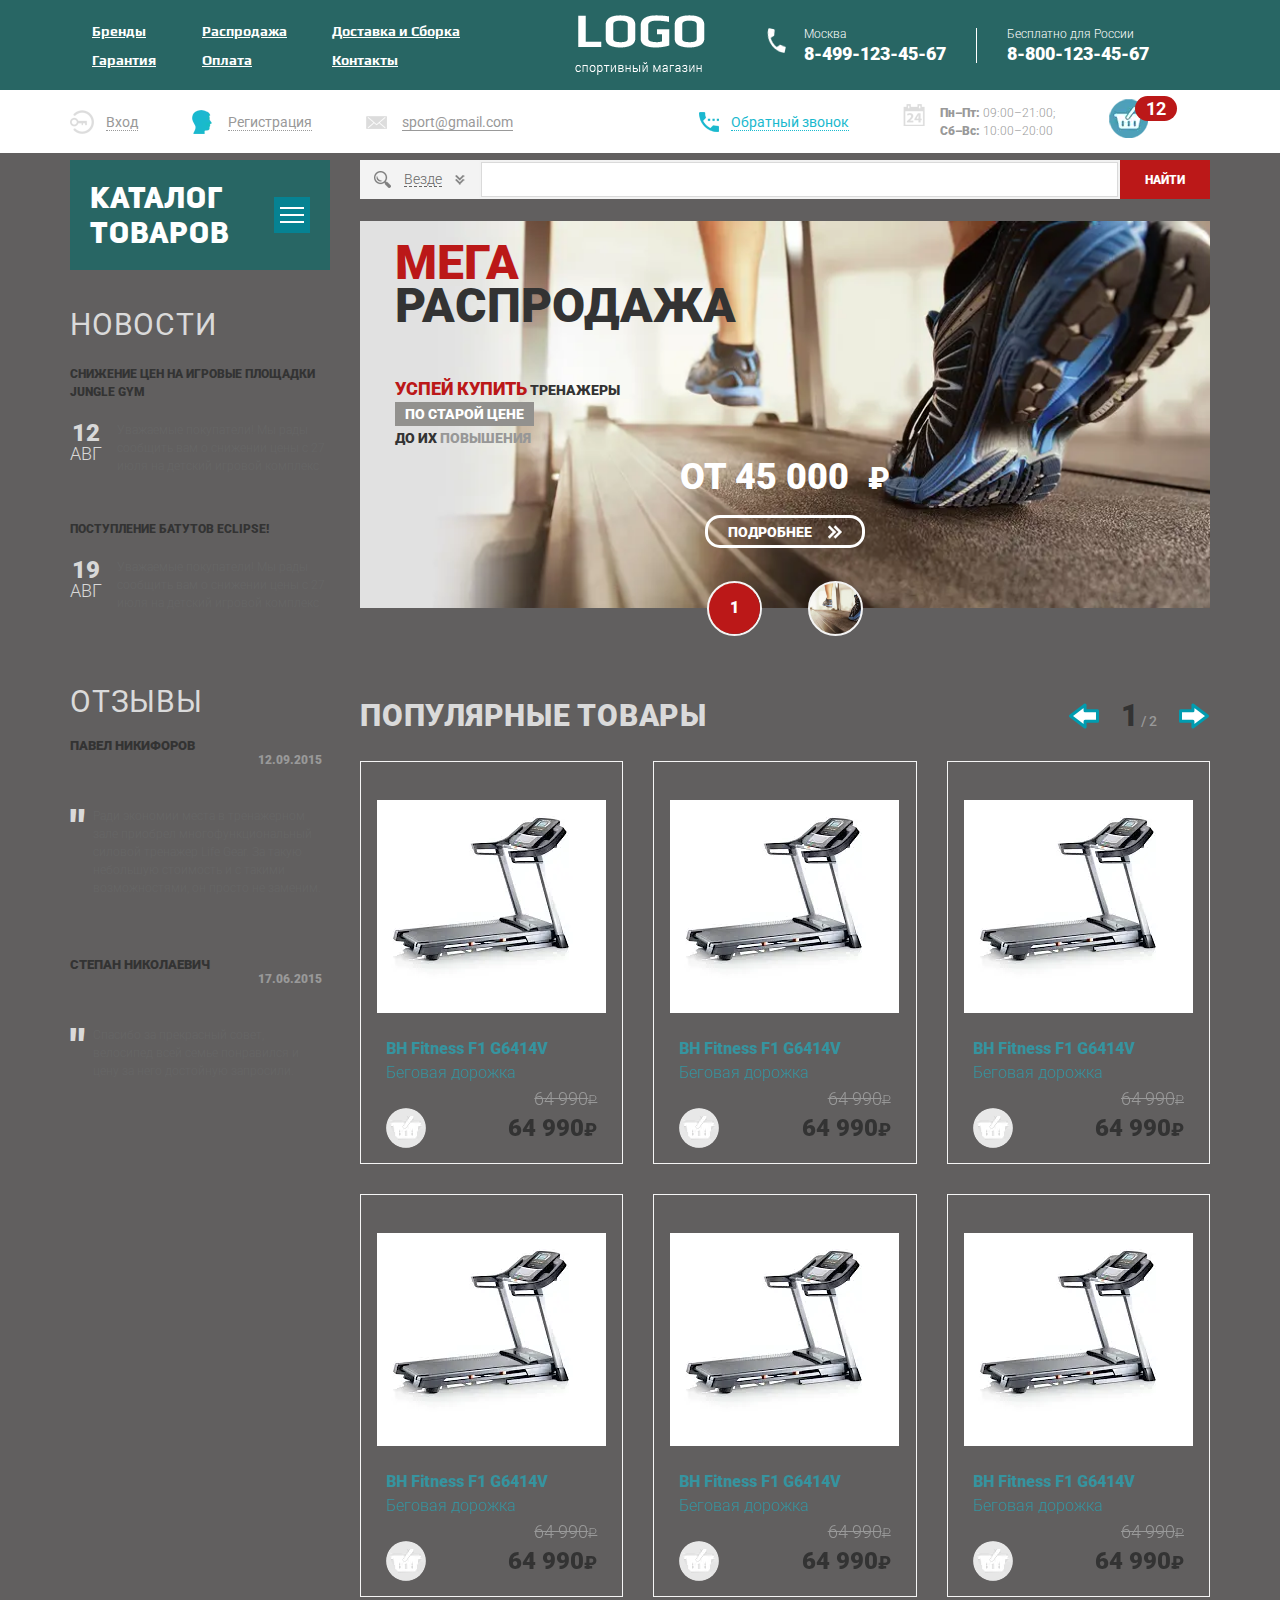
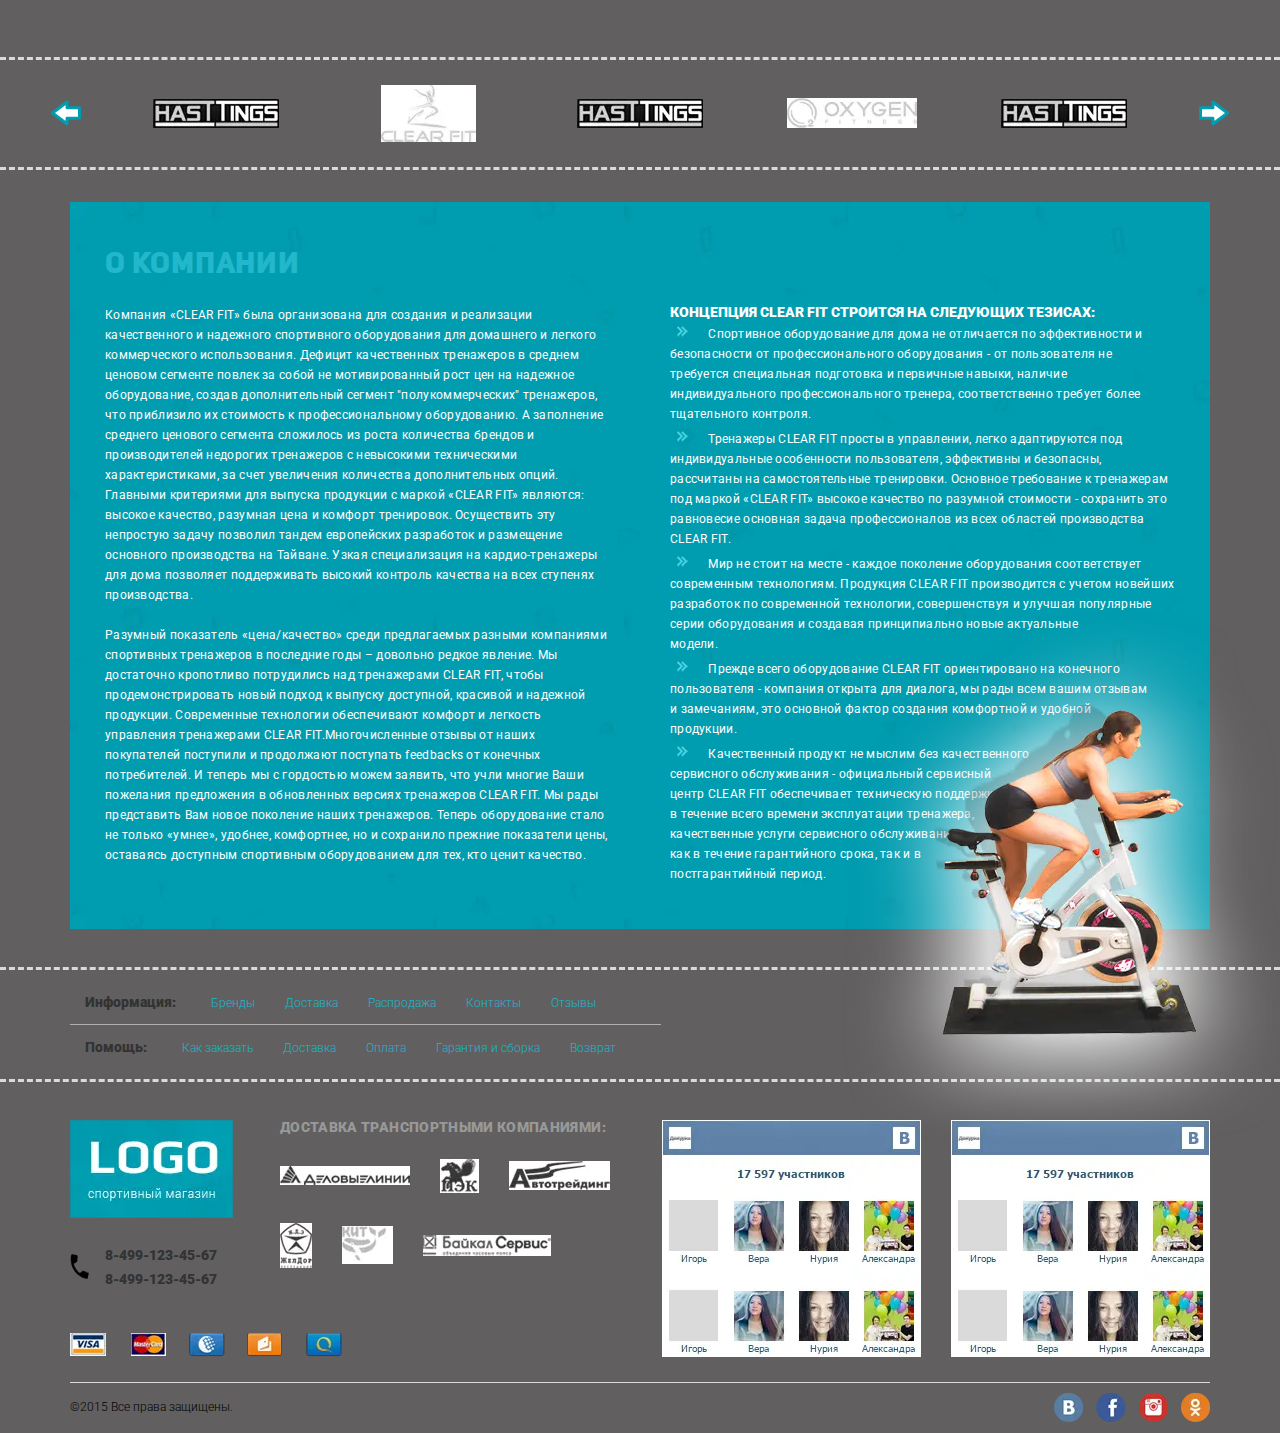
==== commit 75b48a2f: "start page catalog.html" ====
--- a/magazin/index.html
+++ b/magazin/index.html
@@ -1400,7 +1400,7 @@
 								<li><a href="#" class="info-menu__link">Доставка</a></li> 								<li><a href="#" class="info-menu__link">Распродажа</a></li> 								<li><a href="#" class="info-menu__link">Контакты</a></li>-								<li><a href="#" class="info-menu__link">Отзывы</a></li>										   		    +								<li><a href="#" class="info-menu__link">Отзывы</a></li> 							</ul> 						</div> 						<div class="info-menu__line">@@ -1410,7 +1410,7 @@
 								<li><a href="#" class="info-menu__link">Доставка</a></li> 								<li><a href="#" class="info-menu__link">Оплата</a></li> 								<li><a href="#" class="info-menu__link">Гарантия и сборка</a></li>-								<li><a href="#" class="info-menu__link">Возврат</a></li>			    	    										   		    +								<li><a href="#" class="info-menu__link">Возврат</a></li> 							</ul> 						</div> 					</div>--- a/magazin/css/style.min.css
+++ b/magazin/css/style.min.css
@@ -1 +1 @@
-@charset "UTF-8";@import url(https://fonts.googleapis.com/css?family=Roboto:300,regular,500,700,900&display=swap&subset=cyrillic-ext);@font-face{font-family:play;font-display:swap;src:url(../fonts/Play-Bold.woff) format("woff"),url(../fonts/Play-Bold.woff2) format("woff2");font-weight:400;font-style:normal}@font-face{font-family:uni;font-display:swap;src:url(../fonts/uni_sans_heavy.woff) format("woff"),url(../fonts/uni_sans_heavy.woff2) format("woff2");font-weight:400;font-style:normal}*{padding:0;margin:0;border:0}*,:after,:before{-webkit-box-sizing:border-box;box-sizing:border-box}:active,:focus{outline:0}a:active,a:focus{outline:0}aside,footer,header,nav,section{display:block}body,html{height:100%;min-width:320px}body{line-height:1;font-family:Roboto;-ms-text-size-adjust:100%;-moz-text-size-adjust:100%;-webkit-text-size-adjust:100%}button,input,textarea{font-family:Roboto}input::-ms-clear{display:none}button{cursor:pointer}button::-moz-focus-inner{padding:0;border:0}a,a:visited{text-decoration:none}a:hover{text-decoration:none}ul li{list-style:none}img{vertical-align:top}h1,h2,h3,h4,h5,h6{font-weight:inherit;font-size:inherit}body{color:#000;font-size:14px;background-color:#615f5f}body._lock{overflow:hidden}.wrapper{width:100%;min-height:100%;overflow:hidden;display:-webkit-box;display:-ms-flexbox;display:flex;-webkit-box-orient:vertical;-webkit-box-direction:normal;-ms-flex-direction:column;flex-direction:column}._container{max-width:1180px;margin:0 auto;padding:0 20px}.btn{display:-webkit-inline-box;display:-ms-inline-flexbox;display:inline-flex;padding:0 25px;-webkit-box-pack:center;-ms-flex-pack:center;justify-content:center;-webkit-box-align:center;-ms-flex-align:center;align-items:center;-webkit-transition:all .3s ease 0s;-o-transition:all .3s ease 0s;transition:all .3s ease 0s;height:39px;background-color:#bb1818;color:#fff;font-size:12px;font-weight:900;line-height:18px;text-transform:uppercase}.btn._fw{width:100%}.select{position:relative}.select__item{position:relative}.select__title{color:#000;border:1px solid #d9d9d9;background-color:#fff;cursor:pointer;border-radius:4px}.select__value{display:-webkit-box;display:-ms-flexbox;display:flex;font-size:14px;height:30px;padding:0 15px;-webkit-box-align:center;-ms-flex-align:center;align-items:center;-webkit-box-pack:justify;-ms-flex-pack:justify;justify-content:space-between;-webkit-box-orient:horizontal;-webkit-box-direction:reverse;-ms-flex-direction:row-reverse;flex-direction:row-reverse}.select__value span{height:1em;overflow:hidden;display:-webkit-box;-webkit-line-clamp:1;-webkit-box-orient:vertical}.select__value:before{content:"";display:inline-block;-webkit-transition:all .3s ease 0s;-o-transition:all .3s ease 0s;transition:all .3s ease 0s;width:11px;height:7px;background:url(../img/icons/select.svg) center/100% no-repeat}.select__input{width:100%;background-color:transparent;height:100%}.select__options{color:#000;display:none;position:absolute;top:29px;border-radius:0 0 4px 4px;min-width:100%;left:0;background-color:#fff;border-top:0;border:1px solid #d9d9d9;border-top:0;font-size:14px;padding:10px 0 5px 0}.select__option{cursor:pointer;padding:5px 15px;margin:0}.select._active{z-index:5}.select._active .select__value:before{-webkit-transform:rotate(-180deg);-ms-transform:rotate(-180deg);transform:rotate(-180deg)}.select._active .select__options{display:block}input[type=email],input[type=tel],input[type=text],textarea{-webkit-appearance:none;-moz-appearance:none;appearance:none}.input{border-radius:0!important;width:100%;display:block;padding:0 20px}textarea.input{resize:none;padding:0 0}.checkbox{position:relative}.checkbox__input{position:absolute;width:0;height:0;opacity:0;visibility:hidden}.checkbox__input:checked+.checkbox__text:before{background:#fff url(../img/icons/check.svg) center no-repeat}.checkbox__text{display:-webkit-inline-box;display:-ms-inline-flexbox;display:inline-flex;-webkit-box-align:center;-ms-flex-align:center;align-items:center;position:relative;font-size:16px;color:#fff;letter-spacing:-.3px;line-height:calc(20 / 16);cursor:pointer}.checkbox__text:before{content:"";-ms-flex-item-align:start;align-self:flex-start;margin:0 14px 0 0;-webkit-box-flex:0;-ms-flex:0 0 20px;flex:0 0 20px;left:0;top:0;width:20px;height:18px;background:#fff;border:1px solid #a7a9ac}.checkbox a{color:#fff;text-decoration:underline}.checkbox._error .checkbox__text:before{border:1px solid #ee1212}.options{display:-webkit-box;display:-ms-flexbox;display:flex;-webkit-box-orient:vertical;-webkit-box-direction:normal;-ms-flex-direction:column;flex-direction:column;-webkit-box-align:start;-ms-flex-align:start;align-items:flex-start}.options__item{position:relative;cursor:pointer}.options__input{position:absolute;width:0;height:0;opacity:0;left:0;top:0;visibility:hidden}.options__input:checked+.options__text:after{-webkit-transform:scale(1);-ms-transform:scale(1);transform:scale(1)}.options__text{display:-webkit-inline-box;display:-ms-inline-flexbox;display:inline-flex;-webkit-box-align:center;-ms-flex-align:center;align-items:center;position:relative;font-size:16px;color:#fff;letter-spacing:-.3px;line-height:calc(20 / 16)}.options__text:before{content:"";-ms-flex-item-align:start;align-self:flex-start;margin:0 14px 0 0;-webkit-box-flex:0;-ms-flex:0 0 20px;flex:0 0 20px;left:0;top:0;border-radius:50%;width:20px;height:18px;background:#fff;border:1px solid #a7a9ac}.options__text:after{content:"";-webkit-transition:all .3s ease 0s;-o-transition:all .3s ease 0s;transition:all .3s ease 0s;-webkit-transform:scale(0);-ms-transform:scale(0);transform:scale(0);width:10px;height:10px;border-radius:50%;background-color:#77243a;position:absolute;left:5px;top:4px}.rating-block{display:table;font-size:0}.rating{display:inline-block;position:relative;vertical-align:middle}.rating.edit .star{cursor:pointer}.rating .star{width:17px;height:14px;display:inline-block;position:relative;z-index:3}.rating__line{position:absolute;width:85px;height:14px;top:0;left:0;background:url(../img/icons/bg_rating.svg) 0 0 no-repeat;z-index:1;background-size:85px 100%}.rating__activeline{position:absolute;width:0;height:14px;top:0;left:0;background:url(../img/icons/bg_rating_active.svg) 0 0 no-repeat;z-index:2;background-size:85px 100%}.rating__value{display:inline-block;color:#1b3139;font-size:14px;line-height:13px;vertical-align:middle}.quantity{width:88px;height:40px;display:-webkit-box;display:-ms-flexbox;display:flex;border:1px solid rgba(166,166,166,.45)}.quantity__button{-webkit-box-flex:0;-ms-flex:0 0 30px;flex:0 0 30px;position:relative;cursor:pointer}.quantity__button::after,.quantity__button::before{content:"";position:absolute;top:50%;left:50%;-webkit-transition:all .3s ease 0s;-o-transition:all .3s ease 0s;transition:all .3s ease 0s;margin:0 0 0 -4.5px;background-color:#a6a6a6;width:9px;height:1px}.quantity__button_plus::before{-webkit-transform:rotate(-90deg);-ms-transform:rotate(-90deg);transform:rotate(-90deg)}.quantity__input{-webkit-box-flex:1;-ms-flex:1 1 auto;flex:1 1 auto}.quantity__input input{height:100%;color:#a6a6a6;font-size:12px;width:100%;text-align:center}._arrow{background:url(../img/icons/r-arrow.svg) 0 0 no-repeat;width:33px;height:30px;cursor:pointer}._arrow_prev{-webkit-transform:rotate(-180deg);-ms-transform:rotate(-180deg);transform:rotate(-180deg)}.row:after{display:block;content:"";clear:both}.rub:after{content:"₽"}ol.counter{list-style-type:none;counter-reset:item}ol.counter li{position:relative;padding:0 0 0 45px}ol.counter li:before{counter-increment:item;content:counter(item);position:absolute;left:0;top:0;color:#818181;font-size:14px;font-weight:700;text-align:center;line-height:26px;border-radius:50%;width:28px;height:28px;border:1px solid #4274bb}.ellipsis{display:block;overflow:hidden;width:100%;white-space:nowrap;-o-text-overflow:ellipsis;text-overflow:ellipsis}.es{overflow:hidden;white-space:nowrap;-o-text-overflow:ellipsis;text-overflow:ellipsis}.table{display:table;font-size:0;width:100%}.trow{display:table-row}.cell{display:table-cell}.cell.full{width:100%}._ibg{position:relative}._ibg img{position:absolute;width:100%;height:100%;top:0;left:0;-o-object-fit:cover;object-fit:cover}body.ie ._ibg{background-position:center;background-size:cover;background-repeat:no-repeat}body.ie ._ibg img{width:0;height:0;opacity:0;visibility:hidden}.video{position:relative;overflow:hidden;height:0;padding-bottom:56.25%}.video embed,.video iframe,.video object,.video video{position:absolute;top:0;left:0;width:100%;height:100%}.videobg embed,.videobg iframe,.videobg object,.videobg video{position:fixed;top:50%;left:50%;min-width:100%;min-height:100%;width:auto;height:auto;z-index:-100;-webkit-transform:translateX(-50%) translateY(-50%);-ms-transform:translateX(-50%) translateY(-50%);transform:translateX(-50%) translateY(-50%);background-size:cover}.moretext{overflow:hidden}.moretext__more{cursor:pointer}.moretext__more span{font-style:normal}.moretext__more span:first-child{display:block}.moretext__more span:last-child{display:none}.moretext__more.active span{font-style:normal}.moretext__more.active span:first-child{display:none}.moretext__more.active span:last-child{display:block}.brands-slider__slide img{-webkit-transition:all .3s ease 0s;-o-transition:all .3s ease 0s;transition:all .3s ease 0s;filter:grayscale(1);-webkit-filter:grayscale(1);-moz-filter:grayscale(1);-o-filter:grayscale(1)}.brands-slider__slide img:hover{filter:grayscale(0);-webkit-filter:grayscale(0);-moz-filter:grayscale(0);-o-filter:grayscale(0)}#map{background:url(../img/icons/loading.gif) center/50px no-repeat}._swiper{overflow:hidden}._swiper>div{width:100%;height:100%;-webkit-box-sizing:content-box;box-sizing:content-box;display:-webkit-box;display:-ms-flexbox;display:flex;position:relative}._swiper.swiper-container-autoheight>div{-webkit-box-align:start;-ms-flex-align:start;align-items:flex-start}.swiper-container-initialized .swiper-slide{-ms-flex-negative:0;flex-shrink:0}.swiper-container-android .swiper-slide,.swiper-container-android .swiper-wrapper{-webkit-transform:translate3d(0,0,0);transform:translate3d(0,0,0)}.swiper-button-lock{display:none!important}.slick-slider{position:relative}.slick-slider .slick-list,.slick-slider .slick-track{-webkit-transform:translate3d(0,0,0);-ms-transform:translate3d(0,0,0);transform:translate3d(0,0,0)}.slick-slider .slick-list{position:relative;overflow:hidden;width:100%}.slick-slider .slick-track{position:relative;width:100%;display:-webkit-box;display:-ms-flexbox;display:flex}.slick-slider .slick-slide{position:relative}.tab__item{display:none}.tab__item.active{display:block}._tabs-block{display:none}._tabs-block._active{display:block}.mirror{-webkit-transform:scale(-1,1);-ms-transform:scale(-1,1);transform:scale(-1,1)}.nicescroll-rails{z-index:1000!important}.gm-style-iw-t{opacity:0}.baloon{opacity:1;right:-7px!important;bottom:80px!important}.baloon button{display:none!important}.baloon:after{display:none!important}.baloon-style{display:none}.baloon-content.gm-style-iw{opacity:1;border-radius:0!important;max-width:300px!important;padding:0!important;left:0!important;width:100%!important;overflow:visible!important}.baloon-content.gm-style-iw>.gm-style-iw-d{overflow:hidden!important;max-width:none!important}.baloon-content.gm-style-iw:after{display:none!important}.baloon-close{top:18px!important}._custom-scroll{position:fixed;right:0;top:0;width:3px;height:100%;z-index:1000}._custom-scroll__line{background-color:rgba(0,0,0,.5);border-radius:3px 0 0 3px;position:relative;left:0;top:0;width:100%}.popup{-webkit-overflow-scrolling:touch;z-index:100;padding:30px 10px;position:fixed;top:0;left:0;width:100%;height:100%;-webkit-transition:visibility .8s ease 0s;-o-transition:visibility .8s ease 0s;transition:visibility .8s ease 0s;visibility:hidden}.popup::before{content:"";background-color:rgba(0,0,0,.9);position:fixed;width:100%;height:100%;top:0;left:0;opacity:0;-webkit-transition:opacity .8s ease 0s;-o-transition:opacity .8s ease 0s;transition:opacity .8s ease 0s}.popup.show{visibility:visible;overflow:auto}.popup.show::before{opacity:1}.popup.show .popup__body{-webkit-transform:scale(1);-ms-transform:scale(1);transform:scale(1)}.popup._active{overflow:auto;visibility:visible}.popup._active::before{opacity:1}.popup._active .popup__body{-webkit-transition:all .3s ease .2s;-o-transition:all .3s ease .2s;transition:all .3s ease .2s;-webkit-transform:scale(1);-ms-transform:scale(1);transform:scale(1)}.popup__content{display:-webkit-box;display:-ms-flexbox;display:flex;-webkit-box-orient:vertical;-webkit-box-direction:normal;-ms-flex-direction:column;flex-direction:column;-webkit-box-align:center;-ms-flex-align:center;align-items:center;min-height:100%;-webkit-box-flex:1;-ms-flex:1 1 auto;flex:1 1 auto;width:100%;display:flex;-webkit-box-pack:center;-ms-flex-pack:center;justify-content:center;align-items:center}.popup__body{-webkit-transform:scale(0);-ms-transform:scale(0);transform:scale(0);-webkit-transition:all .3s ease 0s;-o-transition:all .3s ease 0s;transition:all .3s ease 0s;background-color:#fff;padding:50px;width:100%;max-width:800px}.popup__close{width:15px;height:15px;position:absolute;top:0;right:0;cursor:pointer;z-index:30;background:url(../img/icons/close.svg) 0 0 no-repeat}.header{position:fixed;top:0;left:0;width:100%;z-index:50;background-color:#fff}.header__top{background-color:#286664}.top-header__content{display:-webkit-box;display:-ms-flexbox;display:flex;-webkit-box-align:center;-ms-flex-align:center;align-items:center;height:90px}.top-header__column{-webkit-box-flex:0;-ms-flex:0 1 50%;flex:0 1 50%}.top-header__column-logo{-webkit-box-flex:0;-ms-flex:0 0 190px;flex:0 0 190px;text-align:center}.top-header__logo{position:relative;z-index:5;display:inline-block}.top-header__contacts{position:relative;z-index:5}.menu__list{display:-ms-grid;display:grid;-ms-grid-columns:110px 130px 180px;grid-template-columns:110px 130px 180px}.menu__list li{margin:1px 0}.menu__link{font-family:play;height:27px;text-decoration:underline;color:#fff;font-size:14px;-webkit-transition:all .3s ease 0s;-o-transition:all .3s ease 0s;transition:all .3s ease 0s;display:-webkit-inline-box;display:-ms-inline-flexbox;display:inline-flex;-webkit-box-pack:center;-ms-flex-pack:center;justify-content:center;-webkit-box-align:center;-ms-flex-align:center;align-items:center;padding:5px 22px}.icon-menu{display:none}.contacts-header{display:-webkit-box;display:-ms-flexbox;display:flex;-webkit-box-pack:center;-ms-flex-pack:center;justify-content:center}.contacts-header__column{padding:0 30px}._no-webp .contacts-header__item_icon{background-image:url(../img/icons/header/phone.png)}.contacts-header__item_icon{background-repeat:no-repeat;padding:0 0 0 37px}.contacts-header__label{font-size:12px;font-weight:300;color:#fff;margin:0 0 5px 0}.contacts-header__phone{font-size:18px;font-weight:900;color:#fff;white-space:nowrap}.bottom-header__row{height:63px;display:-webkit-box;display:-ms-flexbox;display:flex;-webkit-box-align:center;-ms-flex-align:center;align-items:center;-webkit-box-pack:justify;-ms-flex-pack:justify;justify-content:space-between}.bottom-header__column{-webkit-box-flex:0;-ms-flex:0 1 calc(90% - 95px);flex:0 1 calc(90% - 95px)}.actions-header{display:-webkit-box;display:-ms-flexbox;display:flex;-webkit-box-align:center;-ms-flex-align:center;align-items:center}.actions-header li{margin:0 54px 0 0}.actions-header li:last-child{margin:0}.actions-header__item{padding:0 0 0 36px;background-repeat:no-repeat;display:inline-block;line-height:24px;color:#999}.actions-header__item span{border-bottom:1px dotted}._no-webp .actions-header__item_login{background-image:url(../img/icons/header/login.png)}._no-webp .actions-header__item_reg{background-image:url(../img/icons/header/user.png)}._no-webp .actions-header__item_mail{background-image:url(../img/icons/header/mail.png)}.actions-header__item_mail{line-height:13px}.actions-header__item_mail span{border-bottom:1px solid #999}.info-header{display:-webkit-box;display:-ms-flexbox;display:flex;-webkit-box-pack:center;-ms-flex-pack:center;justify-content:center;-webkit-box-align:center;-ms-flex-align:center;align-items:center}._no-webp .info-header__callback{background-image:url(../img/icons/header/callback.png)}.info-header__callback{padding:0 0 0 32px;background-repeat:no-repeat;display:inline-block;line-height:20px;color:#1ab9ce;white-space:nowrap}.info-header__callback span{border-bottom:1px dotted}.info-header__column{padding:0 54px 0 0}.info-header__column:last-child{padding:0}._no-webp .info-header__schedule{background-image:url(../img/icons/header/schedule.png)}.info-header__schedule{padding:0 0 0 37px;background-repeat:no-repeat;display:inline-block;font-size:12px;font-weight:300;line-height:18px;color:#999}.info-header__schedule span{font-weight:900}._no-webp .info-header__cart{background-image:url(../img/icons/header/cart.png)}.info-header__cart{width:43px;height:43px;display:inline-block;background-repeat:no-repeat;position:relative}.info-header__cart span{padding:0 11px;border-radius:20px;line-height:25px;background-color:#bb1818;position:absolute;top:-3px;right:-25px;font-size:18px;font-weight:700;color:#fff}.footer__column{margin:0 0 25px 0}.footer__column:first-child{display:-webkit-box;display:-ms-flexbox;display:flex;-webkit-box-orient:vertical;-webkit-box-direction:normal;-ms-flex-direction:column;flex-direction:column}.footer__block{display:-webkit-box;display:-ms-flexbox;display:flex;-webkit-box-flex:1;-ms-flex:1 1 auto;flex:1 1 auto;padding:0 0 20px 0}.footer__bottom{-webkit-box-align:center;-ms-flex-align:center;align-items:center;padding:10px 0;border-top:1px solid #dadada;text-align:center}.footer__copy{-webkit-box-flex:1;-ms-flex:1 1 auto;flex:1 1 auto;font-size:12px;font-weight:300}.footer__paiments img{max-width:100%}.block-footer{padding:0 0 20px 0;text-align:center}.block-footer__column:first-child{-webkit-box-flex:0;-ms-flex:0 0 165px;flex:0 0 165px}.block-footer__column:last-child{-webkit-box-flex:1;-ms-flex:1 1 auto;flex:1 1 auto}.block-footer__phones{padding:0 0 0 15px}.block-footer__phones p{margin:0 0 10px 0}.block-footer__phones p:last-child{margin:0}.block-footer__phone{color:#333;font-weight:900}.logo-footer{display:inline-block;margin:0 0 30px 0}.delivery-footer__title{color:#999;font-size:14px;font-weight:900;text-transform:uppercase;letter-spacing:.35px;margin:0 0 10px 0}.delivery-footer__items{display:-webkit-box;display:-ms-flexbox;display:flex;-ms-flex-wrap:wrap;flex-wrap:wrap;margin:0 -15px;-webkit-box-align:center;-ms-flex-align:center;align-items:center}.delivery-footer__item{padding:15px}.widgetws-footer{display:-webkit-box;display:-ms-flexbox;display:flex;margin:0 -15px}.widgetws-footer__column{padding:0 15px}.widgetws-footer__column img{max-width:100%}.social-footer{display:-webkit-box;display:-ms-flexbox;display:flex;-webkit-box-align:center;-ms-flex-align:center;align-items:center}.social-footer__item{margin:0 0 0 10px}.mainslider__slide{position:relative}.mainslider__content{position:relative;z-index:2}.mainslider__image{position:absolute;width:100%;height:100%;top:0;left:0}.mainslider__dotts{position:relative;z-index:2;margin:-27.5px 0 0 0;display:-webkit-box;display:-ms-flexbox;display:flex;-webkit-box-pack:center;-ms-flex-pack:center;justify-content:center;counter-reset:item}.mainslider__dotts .swiper-pagination-bullet{margin:0 23px;width:55px;height:55px;overflow:hidden;border-radius:50%;border:2px solid #f3f3f3;position:relative;background-size:cover;background-repeat:no-repeat;background-position:center}.mainslider__dotts .swiper-pagination-bullet::after{opacity:0;-webkit-transition:all .3s ease 0s;-o-transition:all .3s ease 0s;transition:all .3s ease 0s;color:#fffefe;font-size:16px;font-weight:900;position:absolute;width:100%;height:100%;top:0;left:0;display:-webkit-box;display:-ms-flexbox;display:flex;-webkit-box-pack:center;-ms-flex-pack:center;justify-content:center;-webkit-box-align:center;-ms-flex-align:center;align-items:center;background-color:#bb1818;counter-increment:item;content:counter(item);cursor:pointer}.mainslider__dotts .swiper-pagination-bullet-active::after{opacity:1}.content-mainslider{padding:20px 35px 60px 35px}.content-mainslider__title{color:#333;font-size:48px;font-weight:900;text-transform:uppercase;line-height:43px;margin:0 0 50px 0}.content-mainslider__title span{display:block;color:#bb1818}.content-mainslider__footer{padding:15px 0 0 0;text-align:center}.content-mainslider__price{padding:0 0 24px 0;color:#fff;font-size:36px;font-weight:900;line-height:24px;text-transform:uppercase}.content-mainslider__price::after{font-size:30px;margin:0 0 0 10px}.content-mainslider__price:last-child{margin:0}.content-mainslider__button{height:33px;border:3px solid #fff;display:-webkit-inline-box;display:-ms-inline-flexbox;display:inline-flex;-webkit-box-pack:center;-ms-flex-pack:center;justify-content:center;-webkit-box-align:center;-ms-flex-align:center;align-items:center;border-radius:15px;padding:0 20px}._no-webp .content-mainslider__button span{background:url(../img/icons/btn-arrow.png) right 0 no-repeat}.content-mainslider__button span{font-weight:900;color:#fff;text-transform:uppercase;padding:0 30px 0 0}.text-mainslider{color:#333;font-size:14px;font-weight:900;line-height:24px;text-transform:uppercase}.text-mainslider__text-1{color:#bb1818;font-size:18px}.text-mainslider__text-2{color:#fff;line-height:1;padding:5px 10px;display:inline-block;background-color:#92918e}.text-mainslider__text-3{color:#979797}.products-slider__header{margin:0 0 30px 0}.products-slider__title{-webkit-box-flex:1;-ms-flex:1 1 auto;flex:1 1 auto;color:#dadada;font-size:30px;font-weight:900;text-transform:uppercase;letter-spacing:.75px}.products-slider__control{display:-webkit-box;display:-ms-flexbox;display:flex;-webkit-box-align:center;-ms-flex-align:center;align-items:center}.products-slider__info{padding:0 20px;color:#999;font-weight:500}.products-slider__info .swiper-pagination-current{color:#333;font-size:30px;font-weight:900}.brands-slider{border-top:3px dashed #dadada;border-bottom:3px dashed #dadada;padding:25px 0}.brands-slider__container{position:relative}.brands-slider__body{padding:0 40px}.brands-slider__slide{display:-webkit-box;display:-ms-flexbox;display:flex;-webkit-box-pack:center;-ms-flex-pack:center;justify-content:center;-webkit-box-align:center;-ms-flex-align:center;align-items:center;text-align:center;padding:0 10px}.brands-slider__slide img{max-width:100%;cursor:pointer;-webkit-transition:all .3s ease 0s;-o-transition:all .3s ease 0s;transition:all .3s ease 0s}.brands-slider__arrow{position:absolute;top:50%;margin:-15px 0 0 0}.brands-slider__arrow-prev{left:10px;right:auto}.brands-slider__arrow-next{right:10px;left:auto}._no-webp .text-block__body{background:url(../img/bg-text.jpg) 0 0 repeat}.text-block__body{padding:45px 35px 15px 35px;background-size:cover}.text-block__title{color:#22b7ca;font-family:uni;font-size:30px;text-transform:uppercase;letter-spacing:.75px;margin:0 0 28px 0}.text-block__column{color:#fff;position:relative;margin:0 0 30px 0}.text-block__column p{font-size:12px;line-height:20px;letter-spacing:.3px;margin:0 0 20px 0}.text-block__column p:last-child{margin:0}.text-block__label{text-transform:uppercase;font-weight:900;margin:0 0 5px 0}.text-block__list li{font-size:12px;line-height:20px;letter-spacing:.3px;margin:0 0 5px 0}.text-block__list li:last-child{margin:0}._no-webp .text-block__list li::before{background:url(../img/icons/li-arrow.png) left no-repeat}.text-block__list li::before{content:"";margin:0 17px 0 7px;display:inline-block;width:11px;height:12px}.text-block__imge{position:absolute;right:-90px;bottom:-260px}.page{padding:160px 0 0 0;-webkit-box-flex:1;-ms-flex:1 1 auto;flex:1 1 auto}.page__side{position:relative;z-index:10;-webkit-box-flex:0;-ms-flex:0 0 260px;flex:0 0 260px}.page__menu{margin:0 0 40px 0}.page__content{margin:0 0 30px 0}.page__search{position:relative;z-index:5;margin:0 0 22px 0}.page__slider{margin:0 0 65px 0}.page__news-side{margin:0 0 75px 0}.page__news-side:last-child{margin:0}.page__brands{margin:0 0 32px 0}.page__text{margin:0 0 38px 0}.page__info-menu{margin:0 0 38px 0}.menu-page{position:relative;background-color:#286664}.menu-page__header{padding:20px;display:-webkit-box;display:-ms-flexbox;display:flex;-webkit-box-align:center;-ms-flex-align:center;align-items:center}.menu-page__title{-webkit-box-flex:1;-ms-flex:1 1 auto;flex:1 1 auto;color:#fff;font-family:uni;font-size:30px;line-height:116.66667%;text-transform:uppercase;letter-spacing:.75px}.menu-page__burger{-webkit-box-flex:0;-ms-flex:0 0 36px;flex:0 0 36px;width:36px;height:36px;background-color:#068292;position:relative;cursor:pointer;z-index:5;padding:10px 6px}.menu-page__burger span{-webkit-transition:all .3s ease 0s;-o-transition:all .3s ease 0s;transition:all .3s ease 0s;top:calc(50% - 1px);left:0;position:absolute;width:100%;height:2px;background-color:#fff}.menu-page__burger span:first-child{top:0}.menu-page__burger span:last-child{top:auto;bottom:0}.menu-page__burger._active span{-webkit-transform:scale(0);-ms-transform:scale(0);transform:scale(0)}.menu-page__burger._active span:first-child{-webkit-transform:rotate(-45deg);-ms-transform:rotate(-45deg);transform:rotate(-45deg);top:calc(50% - 1px)}.menu-page__burger._active span:last-child{-webkit-transform:rotate(45deg);-ms-transform:rotate(45deg);transform:rotate(45deg);bottom:calc(50% - 1px)}.menu-page__lines{height:16px;position:relative}.menu-page__body{display:none}.menu-page__body._active{display:block}.menu-page__list>li{border-bottom:1px solid #1aa7b9}._no-webp .menu-page__parent .menu-page__link::after{background:url(../img/menu_arrow.png) 0 0 no-repeat}.menu-page__parent .menu-page__link::after{content:"";-webkit-transition:all .3s ease 0s;-o-transition:all .3s ease 0s;transition:all .3s ease 0s;position:absolute;right:10px;top:50%;width:14px;height:14px;-webkit-transform:translate(0,-50%);-ms-transform:translate(0,-50%);transform:translate(0,-50%)}.menu-page__parent._active .menu-page__submenu{pointer-events:all}.menu-page__parent._active .submenu-page__item{display:block}.menu-page__parent._active .menu-page__link{background-color:#068292}.menu-page__link{letter-spacing:.3px;font-weight:300;font-size:12px;color:#fff;display:block;padding:12px 20px;position:relative}.submenu-page__item{display:none}.submenu-page__menu{border-bottom:1px solid #dedede;padding:20px 0}.submenu-page__link{color:#1ab9ce;font-size:12px;font-weight:300;display:block;letter-spacing:.3px;padding:10px 40px}.submenu-page__product{padding:0 15px}.submenu-page__product .item-product{border:0}.items-products{display:-webkit-box;display:-ms-flexbox;display:flex;-ms-flex-wrap:wrap;flex-wrap:wrap;margin:0 -15px}.items-products__column{-webkit-box-flex:0;-ms-flex:0 1 33.333%;flex:0 1 33.333%;padding:0 15px;margin:0 0 30px 0}.item-product{padding:15px;position:relative;overflow:hidden;height:100%;border:1px solid #f5f5f5;display:-webkit-box;display:-ms-flexbox;display:flex;-webkit-box-orient:vertical;-webkit-box-direction:normal;-ms-flex-direction:column;flex-direction:column}.item-product__labels{position:absolute;left:15px;top:15px}.item-product__label{font-weight:900;color:#fff;border-radius:15px;display:-webkit-box;display:-ms-flexbox;display:flex;-webkit-box-pack:center;-ms-flex-pack:center;justify-content:center;-webkit-box-align:center;-ms-flex-align:center;align-items:center;margin:0 0 5px 0;padding:0 15px;height:21px;text-transform:uppercase;background-color:#bb1818}.item-product__image{height:260px;display:-webkit-box;display:-ms-flexbox;display:flex;-webkit-box-pack:center;-ms-flex-pack:center;justify-content:center;-webkit-box-align:center;-ms-flex-align:center;align-items:center;padding:10px 0}.item-product__image img{max-width:100%;max-height:240px}.item-product__body{padding:0 10px;-webkit-box-flex:1;-ms-flex:1 1 auto;flex:1 1 auto;display:-webkit-box;display:-ms-flexbox;display:flex;-webkit-box-orient:vertical;-webkit-box-direction:normal;-ms-flex-direction:column;flex-direction:column}.item-product__title{color:#36949f;font-size:16px;font-weight:300;line-height:24px;display:inline-block;margin:0 0 5px 0;-webkit-transition:all .3s ease 0s;-o-transition:all .3s ease 0s;transition:all .3s ease 0s;-webkit-box-flex:1;-ms-flex:1 1 auto;flex:1 1 auto}.item-product__title span{font-weight:900}.item-product__footer{-webkit-transition:all .3s ease 0s;-o-transition:all .3s ease 0s;transition:all .3s ease 0s;display:-webkit-box;display:-ms-flexbox;display:flex;-ms-flex-wrap:wrap;flex-wrap:wrap;-webkit-box-pack:justify;-ms-flex-pack:justify;justify-content:space-between;-webkit-box-align:center;-ms-flex-align:center;align-items:center}.item-product__old-price{-webkit-box-flex:1;-ms-flex:1 1 100%;flex:1 1 100%;text-align:right;color:#999;font-size:18px;font-weight:300;text-decoration:line-through}.item-product__old-price::after{font-size:14px}._no-webp .item-product__add{background:url(../img/icons/cart_gray.png) 0 0 no-repeat}.item-product__add{width:40px;height:40px;border-radius:50%}.item-product__price{color:#333;font-size:24px;font-weight:900}.item-product__price::after{font-size:18px}.item-product__hover{position:absolute;width:100%;height:100%;top:0;left:0;-webkit-transition:-webkit-transform .3s ease 0s;transition:-webkit-transform .3s ease 0s;-o-transition:transform .3s ease 0s;transition:transform .3s ease 0s;transition:transform .3s ease 0s,-webkit-transform .3s ease 0s;-webkit-transform:translate(-120%,0);-ms-transform:translate(-120%,0);transform:translate(-120%,0)}.hover-item-product{background-color:rgba(0,0,0,.84);border:5px solid #bb1818;padding:15px;display:-webkit-box;display:-ms-flexbox;display:flex;-webkit-box-orient:vertical;-webkit-box-direction:normal;-ms-flex-direction:column;flex-direction:column;color:#fff}.hover-item-product__title{font-size:16px;color:#c2c2c2;font-weight:300;margin:0 0 25px 0}.hover-item-product__title span{display:block;color:#fff;font-weight:900;margin:0 0 5px 0}.hover-item-product__body{-webkit-box-flex:1;-ms-flex:1 1 auto;flex:1 1 auto;padding:10px 0 0 0}._no-webp .hover-item-product__cart{background:url(../img/icons/cart-hover.png) 0 0 no-repeat}.hover-item-product__cart{width:57px;height:57px;margin:0 auto 25px auto;display:block}.hover-item-product__foter{display:-webkit-box;display:-ms-flexbox;display:flex;-ms-flex-wrap:wrap;flex-wrap:wrap;-webkit-box-pack:justify;-ms-flex-pack:justify;justify-content:space-between;-webkit-box-align:center;-ms-flex-align:center;align-items:center}.hover-item-product__old-price{-webkit-box-flex:1;-ms-flex:1 1 100%;flex:1 1 100%;text-align:right;color:#999;font-size:18px;font-weight:300;margin:0 0 10px 0;text-decoration:line-through}.hover-item-product__old-price::after{font-size:14px}.hover-item-product__stock{display:-webkit-box;display:-ms-flexbox;display:flex;-webkit-box-pack:center;-ms-flex-pack:center;justify-content:center;-webkit-box-align:center;-ms-flex-align:center;align-items:center;padding:0 10px;line-height:16px;color:#bb1818;font-weight:400;height:21px;border-radius:15px;background-color:#fff}.hover-item-product__price{color:#fff;font-size:24px;font-weight:900}.hover-item-product__price::after{font-size:18px}.options-item-product__item{margin:0 0 10px 0}.options-item-product__label{margin:0 0 3px 0}.options-item-product__value{color:#f68038;font-weight:900}.search-page{display:-webkit-box;display:-ms-flexbox;display:flex;position:relative}.search-page__select{cursor:pointer;display:-webkit-box;display:-ms-flexbox;display:flex;-webkit-box-align:center;-ms-flex-align:center;align-items:center;padding:0 14px;background-color:#f3f3f3}.search-page__title{color:#666;font-weight:300;display:-webkit-box;display:-ms-flexbox;display:flex;-webkit-box-align:center;-ms-flex-align:center;align-items:center}.search-page__title span{margin:0 13px;border-bottom:1px dashed}.search-page__title span:last-child{display:none}._no-webp .search-page__title::before{background:url(../img/icons/search_page.png)}.search-page__title::before{content:"";width:17px;height:17px}._no-webp .search-page__title::after{background:url(../img/icons/search_page_arrows.png)}.search-page__title::after{content:"";width:10px;height:10px;-webkit-transition:all .3s ease 0s;-o-transition:all .3s ease 0s;transition:all .3s ease 0s}.search-page__title._categories span{display:none}.search-page__title._categories span:last-child{display:block}.search-page__title._active::after{-webkit-transform:rotate(-180deg);-ms-transform:rotate(-180deg);transform:rotate(-180deg)}.search-page__categories{position:absolute;top:100%;left:0;width:100%}.search-page__input{border:2px solid #f2f2f2;-webkit-box-flex:1;-ms-flex:1 1 auto;flex:1 1 auto}.search-page__input .input{height:100%}.categories-search{border:1px solid #f3f3f3;border-bottom:0;background-color:#fff;display:none}.categories-search::after{content:"";background-color:#bb1818;height:4px;position:absolute;bottom:0;left:0;width:100%;height:4px}.categories-search__column{-webkit-box-flex:0;-ms-flex:0 1 33.333%;flex:0 1 33.333%;padding:27px 40px;border-right:1px solid #f3f3f3}.categories-search__column:last-child{border:0}.categories-search__list li{margin:0 0 20px 0}.categories-search__list li:last-child{margin:0}.categories-search__checkbox .checkbox__input:checked+.checkbox__text{color:#f68038}.categories-search__checkbox .checkbox__text{color:#999}.categories-search__checkbox .checkbox__text::before{display:none;padding:0;bottom:0;font-size:0}.side-title{color:#dadada;font-size:30px;text-transform:uppercase;letter-spacing:.75px}.news-side__title{display:inline-block;margin:0 0 .83333em 0}.news-side__item{margin:0 0 45px 0}.news-side__item:last-child{margin:0}.news-side__label{color:#333;font-size:12px;font-weight:900;line-height:18px;text-transform:uppercase;margin:0 0 1.66667em 0;display:inline-block}.news-side__body{display:-webkit-box;display:-ms-flexbox;display:flex}.news-side__data{-webkit-box-flex:0;-ms-flex:0 0 30px;flex:0 0 30px;text-align:center;color:#d8d8d8;font-size:18px;text-transform:uppercase;font-weight:300}.news-side__data span{font-size:24px;font-weight:900;display:block}.news-side__text{color:#666;font-size:12px;font-weight:300;line-height:18px;padding:0 0 0 15px}.reviews-side__title{display:inline-block;margin:0 0 .66667em 0}.reviews-side__item{margin:0 0 45px 0;display:block}.reviews-side__item:last-child{margin:0}.reviews-side__header{display:-webkit-box;display:-ms-flexbox;display:flex;-webkit-box-pack:justify;-ms-flex-pack:justify;justify-content:space-between;margin:0 0 10px 0}.reviews-side__user{color:#333;font-size:13px;font-weight:900;line-height:18px;text-transform:uppercase}.reviews-side__data{color:#999;font-size:12px;font-weight:900;line-height:18px;text-transform:uppercase;padding:14px 8px}.reviews-side__body{position:relative;padding:14px 8px 14px 23px;color:#666;font-size:12px;font-weight:300;line-height:18px}.reviews-side__body::before{content:'"';position:absolute;top:12px;left:0;line-height:1;color:#dadada;font-size:48px;font-weight:900}.info-menu{border-top:3px dashed #dadada;border-bottom:3px dashed #dadada;padding:10px 0}.info-menu__body{display:inline-block}.info-menu__line{display:-webkit-box;display:-ms-flexbox;display:flex;padding:15px;-webkit-box-align:center;-ms-flex-align:center;align-items:center;border-bottom:1px solid #b0b0b0}.info-menu__line:last-child{border:0}.info-menu__label{color:#333;font-weight:900;margin:0 35px 0 0}.info-menu__list li{margin:0 30px 0 0}.info-menu__link{color:#1ab9ce;font-size:12px;font-weight:300}@media (min-width:560px){.footer__bottom{display:-webkit-box;display:-ms-flexbox;display:flex;-moz-text-align-last:left;text-align-last:left}.block-footer{text-align:left;display:-webkit-box;display:-ms-flexbox;display:flex;-webkit-box-flex:1;-ms-flex:1 1 auto;flex:1 1 auto}.block-footer__column:last-child{padding:0 0 0 45px}._no-webp .block-footer__phones{background:url(../img/icons/footer-phone.png) left no-repeat}.block-footer__phones{padding:0 0 0 35px}}@media (min-width:767.98px){.top-header__column-logo{-webkit-box-flex:0;-ms-flex:0 0 100px;flex:0 0 100px;-ms-flex-item-align:start;align-self:flex-start;padding:15px 0 0 0}.products-slider__header{display:-webkit-box;display:-ms-flexbox;display:flex}.info-menu__list{display:-webkit-box;display:-ms-flexbox;display:flex;-webkit-box-align:center;-ms-flex-align:center;align-items:center}}@media (min-width:991.98px){.quantity__button:hover::after,.quantity__button:hover::before{background-color:rgba(0,0,0,.5)}._arrow{-webkit-transition:all .2s ease 0s;-o-transition:all .2s ease 0s;transition:all .2s ease 0s}._arrow:hover{background:url(../img/icons/l-arrow.svg) 0 0 no-repeat}._arrow_prev{-webkit-transition:all .2s ease 0s;-o-transition:all .2s ease 0s;transition:all .2s ease 0s}._arrow_prev:hover{-webkit-transform:rotate(0);-ms-transform:rotate(0);transform:rotate(0)}._arrow_next:hover{-webkit-transform:rotate(-180deg);-ms-transform:rotate(-180deg);transform:rotate(-180deg)}.header__bottom{background-color:#fff}.menu__link:hover{background-color:#068292;border-bottom:1px solid #fff;border-radius:20px}.contacts-header__column{border-left:1px solid #fff}.contacts-header__column:first-child{border:0}.actions-header__item:hover{color:#1ab9ce}.actions-header__item_mail span:hover{border-bottom:1px solid #1ab9ce}.footer__body{display:-webkit-box;display:-ms-flexbox;display:flex;margin:0 -15px}.footer__column{padding:0 15px;-webkit-box-flex:0;-ms-flex:0 1 50%;flex:0 1 50%}.widgetws-footer{-webkit-box-pack:end;-ms-flex-pack:end;justify-content:flex-end}.text-block__row{display:-webkit-box;display:-ms-flexbox;display:flex;margin:0 -30px}.text-block__column{padding:0 30px;-webkit-box-flex:0;-ms-flex:0 1 50%;flex:0 1 50%}.page__container{display:-webkit-box;display:-ms-flexbox;display:flex}.page__content{-webkit-box-flex:1;-ms-flex:1 1 auto;flex:1 1 auto;min-width:0;padding:0 0 0 30px}.menu-page__parent._active .submenu-page__item{z-index:2;-webkit-transform:translate(0,0);-ms-transform:translate(0,0);transform:translate(0,0)}.menu-page__link:hover{background-color:#068292}.menu-page__submenu{width:100%;position:absolute;top:0;left:100%;height:100%;overflow:hidden;pointer-events:none}.submenu-page__item{display:block;width:280px;border:2px solid #098494;background-color:#fff;position:absolute;width:100%;height:100%;top:0;left:0;-webkit-transition:all .3s ease 0s;-o-transition:all .3s ease 0s;transition:all .3s ease 0s;-webkit-transform:translate(-100%,0);-ms-transform:translate(-100%,0);transform:translate(-100%,0)}.submenu-page__link:hover{background-color:#71c7d3;color:#fff}.item-product__title:hover{text-decoration:underline}.item-product:hover .item-product__hover{-webkit-transform:translate(0,0);-ms-transform:translate(0,0);transform:translate(0,0)}.item-product:hover .item-product__footer,.item-product:hover .item-product__title{opacity:0}.side-title:hover{color:#068292}.news-side__label:hover{color:#fd8322}.reviews-side__item:hover .reviews-side__data,.reviews-side__item:hover .reviews-side__user{color:#36949f}.reviews-side__item:hover .reviews-side__body{color:#fff;background-color:#36949f}.reviews-side__item:hover .reviews-side__body::before{color:#64deee}.info-menu__link:hover{color:#333}}@media (min-width:992px){.btn:hover{background-color:#8b0707}.select__option:hover{background:#d9d9d9}.checkbox a:hover{text-decoration:none}.categories-search__row{display:-webkit-box;display:-ms-flexbox;display:flex}}@media (min-width:1192px){.brands-slider__arrow-prev{left:0}.brands-slider__arrow-next{right:0}}@media (max-width:1192px){.menu__list{-ms-grid-columns:90px 110px 160px;grid-template-columns:90px 110px 160px}.menu__link{padding:5px 10px}.contacts-header__column{padding:0 15px}.contacts-header__item_icon{padding:0 0 0 25px;background-size:15px}.contacts-header__phone{font-size:16px}.bottom-header__row{padding:0 10px}.actions-header__item{padding:0 0 0 30px}.info-header__callback{background:0 0;background-size:0}.info-header__schedule{background:0 0;background-size:0;padding:0}.info-header__cart span{right:-10px}.text-block__list li br{display:none}.text-block__imge{display:none}.categories-search__column{padding:27px 20px}}@media (max-width:1180px){.actions-header li{margin:0 2.54237vw 0 0}.info-header__column{margin:0 2.54237vw 0 0}}@media (max-width:991.98px){.select__title{font-size:18px}.select__options{font-size:18px}.header__bottom{background-color:transparent}.menu__body{opacity:0;position:fixed;width:100%;height:100%;top:0;left:0;visibility:hidden;overflow:auto;z-index:2;padding:120px 20px 30px 20px;-webkit-transition:all .3s ease 0s;-o-transition:all .3s ease 0s;transition:all .3s ease 0s;background-color:#fff}.menu__body::before{content:"";position:fixed;width:100%;height:90px;top:0;left:0;z-index:3;background-color:#068292}.menu__body._active{opacity:1;visibility:visible}.menu__list{display:block}.menu__list li{margin:0 0 20px 0}.menu__link{color:#000;padding:0;font-size:20px}.icon-menu{display:block;position:relative;width:30px;height:18px;cursor:pointer;z-index:5}.icon-menu span{-webkit-transition:all .3s ease 0s;-o-transition:all .3s ease 0s;transition:all .3s ease 0s;top:calc(50% - 1px);left:0;position:absolute;width:100%;height:2px;background-color:#fff}.icon-menu span:first-child{top:0}.icon-menu span:last-child{top:auto;bottom:0}.icon-menu._active span{-webkit-transform:scale(0);-ms-transform:scale(0);transform:scale(0)}.icon-menu._active span:first-child{-webkit-transform:rotate(-45deg);-ms-transform:rotate(-45deg);transform:rotate(-45deg);top:calc(50% - 1px)}.icon-menu._active span:last-child{-webkit-transform:rotate(45deg);-ms-transform:rotate(45deg);transform:rotate(45deg);bottom:calc(50% - 1px)}.contacts-header{-webkit-box-pack:end;-ms-flex-pack:end;justify-content:flex-end}.contacts-header__item_second-phone{display:none}.actions-header__item{background:0 0;background-size:0;padding:0}.info-header__schedule{display:none}.text-block__container{padding:0}.text-block__body{padding:25px 20px 15px 20px}.page__side{margin:0 0 30px 0}.menu-page__parent .menu-page__link::after{-webkit-transform:translate(0,-50%) rotate(90deg);-ms-transform:translate(0,-50%) rotate(90deg);transform:translate(0,-50%) rotate(90deg)}.menu-page__parent._active .menu-page__link::after{-webkit-transform:translate(0,-50%) rotate(-90deg);-ms-transform:translate(0,-50%) rotate(-90deg);transform:translate(0,-50%) rotate(-90deg)}.menu-page__link{font-size:14px}.submenu-page{background-color:#fff}.submenu-page__link{font-size:14px;padding:10px 20px}.submenu-page__product{display:none}.categories-search__row{padding:20px 0}.categories-search__column{padding:0 20px;margin:0 0 20px 0}.categories-search__column:last-child{margin:0}}@media (max-width:991.98px) and (max-width:767.98px){.menu__body::before{height:70px}.menu__body{padding:90px 20px 30px 20px}}@media (max-width:840px){.items-products__column{-webkit-box-flex:0;-ms-flex:0 1 50%;flex:0 1 50%}}@media (max-width:767.98px){._container{padding:0 10px}.top-header__content{height:70px}.top-header__column-logo{-webkit-box-flex:0;-ms-flex:0 0 100px;flex:0 0 100px}.top-header__logo{width:100px}.top-header__logo img{max-width:100%}.actions-header{-webkit-box-pack:justify;-ms-flex-pack:justify;justify-content:space-between}.products-slider__title{margin:0 0 15px 0}.text-block__container{padding:0}.page{padding:150px 0 0 0}.search-page__select{display:none}.info-menu__body{display:-webkit-box;display:-ms-flexbox;display:flex}.info-menu__line{display:block;-webkit-box-flex:0;-ms-flex:0 1 50%;flex:0 1 50%;border:0}.info-menu__label{margin:0 0 10px 0}.info-menu__list li{margin:0 0 10px 0}}@media (max-width:640px){.top-header__logo{width:90px}.contacts-header{-webkit-box-align:center;-ms-flex-align:center;align-items:center}.contacts-header__column{padding:0}.contacts-header__item_icon{background:0 0;background-size:0;padding:0}.contacts-header__label{display:none}._no-webp .contacts-header__phone{background-image:url(../img/icons/header/phone.png)}.contacts-header__phone{background-repeat:no-repeat;width:19px;height:25px;font-size:0;display:block;margin:0 10px 0 0}.bottom-header__row{height:auto}.actions-header li{-webkit-box-pack:justify;-ms-flex-pack:justify;justify-content:space-between;margin:0}.info-header__callback{padding:0}.info-header__cart{width:40px;height:40px}.info-header__cart span{font-size:14px;line-height:20px;padding:0 5px;right:-3px}.page{padding:85px 0 0 0}}@media (max-width:600px){.items-products__column{-webkit-box-flex:1;-ms-flex:1 1 100%;flex:1 1 100%}}@media (max-width:560px){.footer__copy{margin:0 0 10px 0}.footer__paiments{text-align:center}.block-footer__phones{font-size:18px;margin:0 0 30px 0}.delivery-footer{display:block;text-align:center}.delivery-footer__items{-webkit-box-pack:center;-ms-flex-pack:center;justify-content:center}.widgetws-footer{display:block;text-align:center}.social-footer{-webkit-box-pack:center;-ms-flex-pack:center;justify-content:center}.social-footer__item{margin:0 5px}}@media (max-width:1192px) and (min-width:991.98px){.items-products__column{-webkit-box-flex:0;-ms-flex:0 1 50%;flex:0 1 50%}}._webp .contacts-header__item_icon{background-image:url(../img/icons/header/phone.webp)}._webp .actions-header__item_login{background-image:url(../img/icons/header/login.webp)}._webp .actions-header__item_reg{background-image:url(../img/icons/header/user.webp)}._webp .actions-header__item_mail{background-image:url(../img/icons/header/mail.webp)}._webp .info-header__callback{background-image:url(../img/icons/header/callback.webp)}._webp .info-header__schedule{background-image:url(../img/icons/header/schedule.webp)}._webp .info-header__cart{background-image:url(../img/icons/header/cart.webp)}._webp .content-mainslider__button span{background:url(../img/icons/btn-arrow.webp) right 0 no-repeat}._webp .text-block__body{background:url(../img/bg-text.webp) 0 0 repeat}._webp .text-block__list li::before{background:url(../img/icons/li-arrow.webp) left no-repeat}._webp .menu-page__parent .menu-page__link::after{background:url(../img/menu_arrow.webp) 0 0 no-repeat}._webp .item-product__add{background:url(../img/icons/cart_gray.webp) 0 0 no-repeat}._webp .hover-item-product__cart{background:url(../img/icons/cart-hover.webp) 0 0 no-repeat}._webp .search-page__title::before{background:url(../img/icons/search_page.webp)}._webp .search-page__title::after{background:url(../img/icons/search_page_arrows.webp)}@media (min-width:560px){._webp .block-footer__phones{background:url(../img/icons/footer-phone.webp) left no-repeat}}@media (max-width:640px){._webp .contacts-header__phone{background-image:url(../img/icons/header/phone.webp)}}+@charset "UTF-8";@import url(https://fonts.googleapis.com/css?family=Roboto:300,regular,500,700,900&display=swap&subset=cyrillic-ext);@font-face{font-family:play;font-display:swap;src:url(../fonts/Play-Bold.woff) format("woff"),url(../fonts/Play-Bold.woff2) format("woff2");font-weight:400;font-style:normal}@font-face{font-family:uni;font-display:swap;src:url(../fonts/uni_sans_heavy.woff) format("woff"),url(../fonts/uni_sans_heavy.woff2) format("woff2");font-weight:400;font-style:normal}*{padding:0;margin:0;border:0}*,:after,:before{-webkit-box-sizing:border-box;box-sizing:border-box}:active,:focus{outline:0}a:active,a:focus{outline:0}aside,footer,header,nav,section{display:block}body,html{height:100%;min-width:320px}body{line-height:1;font-family:Roboto;-ms-text-size-adjust:100%;-moz-text-size-adjust:100%;-webkit-text-size-adjust:100%}button,input,textarea{font-family:Roboto}input::-ms-clear{display:none}button{cursor:pointer}button::-moz-focus-inner{padding:0;border:0}a,a:visited{text-decoration:none}a:hover{text-decoration:none}ul li{list-style:none}img{vertical-align:top}h1,h2,h3,h4,h5,h6{font-weight:inherit;font-size:inherit}body{color:#000;font-size:14px;background-color:#615f5f}body._lock{overflow:hidden}.wrapper{width:100%;min-height:100%;overflow:hidden;display:-webkit-box;display:-ms-flexbox;display:flex;-webkit-box-orient:vertical;-webkit-box-direction:normal;-ms-flex-direction:column;flex-direction:column}._container{max-width:1180px;margin:0 auto;padding:0 20px}.btn{display:-webkit-inline-box;display:-ms-inline-flexbox;display:inline-flex;padding:0 25px;-webkit-box-pack:center;-ms-flex-pack:center;justify-content:center;-webkit-box-align:center;-ms-flex-align:center;align-items:center;-webkit-transition:all .3s ease 0s;-o-transition:all .3s ease 0s;transition:all .3s ease 0s;height:39px;background-color:#bb1818;color:#fff;font-size:12px;font-weight:900;line-height:18px;text-transform:uppercase}.btn._fw{width:100%}.select{position:relative}.select__item{position:relative}.select__title{color:#000;border:1px solid #d9d9d9;background-color:#fff;cursor:pointer;border-radius:4px}.select__value{display:-webkit-box;display:-ms-flexbox;display:flex;font-size:14px;height:30px;padding:0 15px;-webkit-box-align:center;-ms-flex-align:center;align-items:center;-webkit-box-pack:justify;-ms-flex-pack:justify;justify-content:space-between;-webkit-box-orient:horizontal;-webkit-box-direction:reverse;-ms-flex-direction:row-reverse;flex-direction:row-reverse}.select__value span{height:1em;overflow:hidden;display:-webkit-box;-webkit-line-clamp:1;-webkit-box-orient:vertical}.select__value:before{content:"";display:inline-block;-webkit-transition:all .3s ease 0s;-o-transition:all .3s ease 0s;transition:all .3s ease 0s;width:11px;height:7px;background:url(../img/icons/select.svg) center/100% no-repeat}.select__input{width:100%;background-color:transparent;height:100%}.select__options{color:#000;display:none;position:absolute;top:29px;border-radius:0 0 4px 4px;min-width:100%;left:0;background-color:#fff;border-top:0;border:1px solid #d9d9d9;border-top:0;font-size:14px;padding:10px 0 5px 0}.select__option{cursor:pointer;padding:5px 15px;margin:0}.select._active{z-index:5}.select._active .select__value:before{-webkit-transform:rotate(-180deg);-ms-transform:rotate(-180deg);transform:rotate(-180deg)}.select._active .select__options{display:block}input[type=email],input[type=tel],input[type=text],textarea{-webkit-appearance:none;-moz-appearance:none;appearance:none}.input{border-radius:0!important;border:1px solid #dadada;width:100%;height:30px;display:block;padding:0 15px}textarea.input{resize:none;padding:0 0}.checkbox{position:relative}.checkbox__input{position:absolute;width:0;height:0;opacity:0;visibility:hidden}.checkbox__input:checked+.checkbox__text:before{background:#fff url(../img/icons/check.svg) center no-repeat}.checkbox__text{display:-webkit-inline-box;display:-ms-inline-flexbox;display:inline-flex;-webkit-box-align:center;-ms-flex-align:center;align-items:center;position:relative;font-size:16px;color:#fff;letter-spacing:-.3px;line-height:calc(20 / 16);cursor:pointer}.checkbox__text:before{content:"";-ms-flex-item-align:start;align-self:flex-start;margin:0 14px 0 0;-webkit-box-flex:0;-ms-flex:0 0 20px;flex:0 0 20px;left:0;top:0;width:20px;height:18px;background:#fff;border:1px solid #a7a9ac}.checkbox a{color:#fff;text-decoration:underline}.checkbox._error .checkbox__text:before{border:1px solid #ee1212}.options{display:-webkit-box;display:-ms-flexbox;display:flex;-webkit-box-orient:vertical;-webkit-box-direction:normal;-ms-flex-direction:column;flex-direction:column;-webkit-box-align:start;-ms-flex-align:start;align-items:flex-start}.options__item{position:relative;cursor:pointer}.options__input{position:absolute;width:0;height:0;opacity:0;left:0;top:0;visibility:hidden}.options__input:checked+.options__text:after{-webkit-transform:scale(1);-ms-transform:scale(1);transform:scale(1)}.options__text{display:-webkit-inline-box;display:-ms-inline-flexbox;display:inline-flex;-webkit-box-align:center;-ms-flex-align:center;align-items:center;position:relative;font-size:16px;color:#fff;letter-spacing:-.3px;line-height:calc(20 / 16)}.options__text:before{content:"";-ms-flex-item-align:start;align-self:flex-start;margin:0 14px 0 0;-webkit-box-flex:0;-ms-flex:0 0 20px;flex:0 0 20px;left:0;top:0;border-radius:50%;width:20px;height:18px;background:#fff;border:1px solid #a7a9ac}.options__text:after{content:"";-webkit-transition:all .3s ease 0s;-o-transition:all .3s ease 0s;transition:all .3s ease 0s;-webkit-transform:scale(0);-ms-transform:scale(0);transform:scale(0);width:10px;height:10px;border-radius:50%;background-color:#77243a;position:absolute;left:5px;top:4px}.rating-block{display:table;font-size:0}.rating{display:inline-block;position:relative;vertical-align:middle}.rating.edit .star{cursor:pointer}.rating .star{width:17px;height:14px;display:inline-block;position:relative;z-index:3}.rating__line{position:absolute;width:85px;height:14px;top:0;left:0;background:url(../img/icons/bg_rating.svg) 0 0 no-repeat;z-index:1;background-size:85px 100%}.rating__activeline{position:absolute;width:0;height:14px;top:0;left:0;background:url(../img/icons/bg_rating_active.svg) 0 0 no-repeat;z-index:2;background-size:85px 100%}.rating__value{display:inline-block;color:#1b3139;font-size:14px;line-height:13px;vertical-align:middle}.quantity{width:88px;height:40px;display:-webkit-box;display:-ms-flexbox;display:flex;border:1px solid rgba(166,166,166,.45)}.quantity__button{-webkit-box-flex:0;-ms-flex:0 0 30px;flex:0 0 30px;position:relative;cursor:pointer}.quantity__button::after,.quantity__button::before{content:"";position:absolute;top:50%;left:50%;-webkit-transition:all .3s ease 0s;-o-transition:all .3s ease 0s;transition:all .3s ease 0s;margin:0 0 0 -4.5px;background-color:#a6a6a6;width:9px;height:1px}.quantity__button_plus::before{-webkit-transform:rotate(-90deg);-ms-transform:rotate(-90deg);transform:rotate(-90deg)}.quantity__input{-webkit-box-flex:1;-ms-flex:1 1 auto;flex:1 1 auto}.quantity__input input{height:100%;color:#a6a6a6;font-size:12px;width:100%;text-align:center}._arrow{background:url(../img/icons/r-arrow.svg) 0 0 no-repeat;width:33px;height:30px;cursor:pointer}._arrow_prev{-webkit-transform:rotate(-180deg);-ms-transform:rotate(-180deg);transform:rotate(-180deg)}.row:after{display:block;content:"";clear:both}.rub:after{content:"₽"}ol.counter{list-style-type:none;counter-reset:item}ol.counter li{position:relative;padding:0 0 0 45px}ol.counter li:before{counter-increment:item;content:counter(item);position:absolute;left:0;top:0;color:#818181;font-size:14px;font-weight:700;text-align:center;line-height:26px;border-radius:50%;width:28px;height:28px;border:1px solid #4274bb}.ellipsis{display:block;overflow:hidden;width:100%;white-space:nowrap;-o-text-overflow:ellipsis;text-overflow:ellipsis}.es{overflow:hidden;white-space:nowrap;-o-text-overflow:ellipsis;text-overflow:ellipsis}.table{display:table;font-size:0;width:100%}.trow{display:table-row}.cell{display:table-cell}.cell.full{width:100%}._ibg{position:relative}._ibg img{position:absolute;width:100%;height:100%;top:0;left:0;-o-object-fit:cover;object-fit:cover}body.ie ._ibg{background-position:center;background-size:cover;background-repeat:no-repeat}body.ie ._ibg img{width:0;height:0;opacity:0;visibility:hidden}.video{position:relative;overflow:hidden;height:0;padding-bottom:56.25%}.video embed,.video iframe,.video object,.video video{position:absolute;top:0;left:0;width:100%;height:100%}.videobg embed,.videobg iframe,.videobg object,.videobg video{position:fixed;top:50%;left:50%;min-width:100%;min-height:100%;width:auto;height:auto;z-index:-100;-webkit-transform:translateX(-50%) translateY(-50%);-ms-transform:translateX(-50%) translateY(-50%);transform:translateX(-50%) translateY(-50%);background-size:cover}.moretext{overflow:hidden}.moretext__more{cursor:pointer}.moretext__more span{font-style:normal}.moretext__more span:first-child{display:block}.moretext__more span:last-child{display:none}.moretext__more.active span{font-style:normal}.moretext__more.active span:first-child{display:none}.moretext__more.active span:last-child{display:block}.brands-slider__slide img{-webkit-transition:all .3s ease 0s;-o-transition:all .3s ease 0s;transition:all .3s ease 0s;filter:grayscale(1);-webkit-filter:grayscale(1);-moz-filter:grayscale(1);-o-filter:grayscale(1)}.brands-slider__slide img:hover{filter:grayscale(0);-webkit-filter:grayscale(0);-moz-filter:grayscale(0);-o-filter:grayscale(0)}#map{background:url(../img/icons/loading.gif) center/50px no-repeat}._swiper{overflow:hidden}._swiper>div{width:100%;height:100%;-webkit-box-sizing:content-box;box-sizing:content-box;display:-webkit-box;display:-ms-flexbox;display:flex;position:relative}._swiper.swiper-container-autoheight>div{-webkit-box-align:start;-ms-flex-align:start;align-items:flex-start}.swiper-container-initialized .swiper-slide{-ms-flex-negative:0;flex-shrink:0}.swiper-container-android .swiper-slide,.swiper-container-android .swiper-wrapper{-webkit-transform:translate3d(0,0,0);transform:translate3d(0,0,0)}.swiper-button-lock{display:none!important}.slick-slider{position:relative}.slick-slider .slick-list,.slick-slider .slick-track{-webkit-transform:translate3d(0,0,0);-ms-transform:translate3d(0,0,0);transform:translate3d(0,0,0)}.slick-slider .slick-list{position:relative;overflow:hidden;width:100%}.slick-slider .slick-track{position:relative;width:100%;display:-webkit-box;display:-ms-flexbox;display:flex}.slick-slider .slick-slide{position:relative}.tab__item{display:none}.tab__item.active{display:block}._tabs-block{display:none}._tabs-block._active{display:block}.mirror{-webkit-transform:scale(-1,1);-ms-transform:scale(-1,1);transform:scale(-1,1)}.nicescroll-rails{z-index:1000!important}.gm-style-iw-t{opacity:0}.baloon{opacity:1;right:-7px!important;bottom:80px!important}.baloon button{display:none!important}.baloon:after{display:none!important}.baloon-style{display:none}.baloon-content.gm-style-iw{opacity:1;border-radius:0!important;max-width:300px!important;padding:0!important;left:0!important;width:100%!important;overflow:visible!important}.baloon-content.gm-style-iw>.gm-style-iw-d{overflow:hidden!important;max-width:none!important}.baloon-content.gm-style-iw:after{display:none!important}.baloon-close{top:18px!important}._custom-scroll{position:fixed;right:0;top:0;width:3px;height:100%;z-index:1000}._custom-scroll__line{background-color:rgba(0,0,0,.5);border-radius:3px 0 0 3px;position:relative;left:0;top:0;width:100%}/*! nouislider - 14.6.0 - 6/27/2020 */.noUi-target,.noUi-target *{-webkit-touch-callout:none;-webkit-tap-highlight-color:transparent;-webkit-user-select:none;-ms-touch-action:none;touch-action:none;-ms-user-select:none;-moz-user-select:none;user-select:none;-webkit-box-sizing:border-box;box-sizing:border-box}.noUi-target{position:relative}.noUi-base,.noUi-connects{width:100%;height:100%;position:relative;z-index:1}.noUi-connects{overflow:hidden;z-index:0}.noUi-connect,.noUi-origin{will-change:transform;position:absolute;z-index:1;top:0;right:0;-ms-transform-origin:0 0;-webkit-transform-origin:0 0;-webkit-transform-style:preserve-3d;transform-origin:0 0;-webkit-transform-style:flat;transform-style:flat}.noUi-connect{height:100%;width:100%}.noUi-origin{height:10%;width:10%}.noUi-txt-dir-rtl.noUi-horizontal .noUi-origin{left:0;right:auto}.noUi-vertical .noUi-origin{width:0}.noUi-horizontal .noUi-origin{height:0}.noUi-handle{-webkit-backface-visibility:hidden;backface-visibility:hidden;position:absolute}.noUi-touch-area{height:100%;width:100%}.noUi-state-tap .noUi-connect,.noUi-state-tap .noUi-origin{-webkit-transition:transform .3s;-webkit-transition:-webkit-transform .3s;transition:-webkit-transform .3s;-o-transition:transform .3s;transition:transform .3s;transition:transform .3s,-webkit-transform .3s}.noUi-state-drag *{cursor:inherit!important}.noUi-horizontal{height:18px}.noUi-horizontal .noUi-handle{width:23px;height:23px;right:-11.5px;top:-10px}.noUi-vertical{width:18px}.noUi-vertical .noUi-handle{width:28px;height:34px;right:-6px;top:-17px}.noUi-txt-dir-rtl.noUi-horizontal .noUi-handle{left:-17px;right:auto}.noUi-target{height:4px;background-color:#eaeaea;margin:0 11px 50px;position:relative}.noUi-target::after,.noUi-target::before{content:"";background-color:#eaeaea;width:11px;height:4px;position:absolute;top:0}.noUi-target::before{left:-10px}.noUi-target::after{right:-10px}.noUi-connect{background-color:#ffcda5}.noUi-draggable{cursor:ew-resize}.noUi-vertical .noUi-draggable{cursor:ns-resize}.noUi-handle{border:1px solid #f68038;background-color:#fff;border-radius:50%;cursor:default}.noUi-handle::after{content:"";width:15px;height:15px;position:absolute;left:3px;top:3px;border-radius:50%;background-color:#f68038}.noUi-active{-webkit-box-shadow:inset 0 0 1px #fff,inset 0 1px 7px #ddd,0 3px 6px -3px #bbb;box-shadow:inset 0 0 1px #fff,inset 0 1px 7px #ddd,0 3px 6px -3px #bbb}[disabled] .noUi-connect{background:#b8b8b8}[disabled] .noUi-handle,[disabled].noUi-handle,[disabled].noUi-target{cursor:not-allowed}.noUi-pips,.noUi-pips *{-webkit-box-sizing:border-box;box-sizing:border-box}.noUi-pips{position:absolute;color:#999}.noUi-value{position:absolute;white-space:nowrap;text-align:center}.noUi-value-sub{color:#ccc;font-size:10px}.noUi-marker{position:absolute;background:#ccc}.noUi-marker-sub{background:#aaa}.noUi-marker-large{background:#aaa}.noUi-pips-horizontal{padding:10px 0;height:80px;top:100%;left:0;width:100%}.noUi-value-horizontal{-webkit-transform:translate(-50%,50%);-ms-transform:translate(-50%,50%);transform:translate(-50%,50%)}.noUi-rtl .noUi-value-horizontal{-webkit-transform:translate(50%,50%);-ms-transform:translate(50%,50%);transform:translate(50%,50%)}.noUi-marker-horizontal.noUi-marker{margin-left:-1px;width:2px;height:5px}.noUi-marker-horizontal.noUi-marker-sub{height:10px}.noUi-marker-horizontal.noUi-marker-large{height:15px}.noUi-pips-vertical{padding:0 10px;height:100%;top:0;left:100%}.noUi-value-vertical{-webkit-transform:translate(0,-50%);-ms-transform:translate(0,-50%);transform:translate(0,-50%);padding-left:25px}.noUi-rtl .noUi-value-vertical{-webkit-transform:translate(0,50%);-ms-transform:translate(0,50%);transform:translate(0,50%)}.noUi-marker-vertical.noUi-marker{width:5px;height:2px;margin-top:-1px}.noUi-marker-vertical.noUi-marker-sub{width:10px}.noUi-marker-vertical.noUi-marker-large{width:15px}.noUi-tooltip{color:#999;font-size:12px;position:absolute}.noUi-horizontal .noUi-tooltip{-webkit-transform:translate(-50%,0);-ms-transform:translate(-50%,0);transform:translate(-50%,0);left:50%;bottom:-22px}.noUi-vertical .noUi-tooltip{-webkit-transform:translate(0,-50%);-ms-transform:translate(0,-50%);transform:translate(0,-50%);top:50%;right:120%}.noUi-horizontal .noUi-origin>.noUi-tooltip{-webkit-transform:translate(50%,0);-ms-transform:translate(50%,0);transform:translate(50%,0);left:auto;bottom:10px}.noUi-vertical .noUi-origin>.noUi-tooltip{-webkit-transform:translate(0,-18px);-ms-transform:translate(0,-18px);transform:translate(0,-18px);top:auto;right:28px}.popup{-webkit-overflow-scrolling:touch;z-index:100;padding:30px 10px;position:fixed;top:0;left:0;width:100%;height:100%;-webkit-transition:visibility .8s ease 0s;-o-transition:visibility .8s ease 0s;transition:visibility .8s ease 0s;visibility:hidden}.popup::before{content:"";background-color:rgba(0,0,0,.9);position:fixed;width:100%;height:100%;top:0;left:0;opacity:0;-webkit-transition:opacity .8s ease 0s;-o-transition:opacity .8s ease 0s;transition:opacity .8s ease 0s}.popup.show{visibility:visible;overflow:auto}.popup.show::before{opacity:1}.popup.show .popup__body{-webkit-transform:scale(1);-ms-transform:scale(1);transform:scale(1)}.popup._active{overflow:auto;visibility:visible}.popup._active::before{opacity:1}.popup._active .popup__body{-webkit-transition:all .3s ease .2s;-o-transition:all .3s ease .2s;transition:all .3s ease .2s;-webkit-transform:scale(1);-ms-transform:scale(1);transform:scale(1)}.popup__content{display:-webkit-box;display:-ms-flexbox;display:flex;-webkit-box-orient:vertical;-webkit-box-direction:normal;-ms-flex-direction:column;flex-direction:column;-webkit-box-align:center;-ms-flex-align:center;align-items:center;min-height:100%;-webkit-box-flex:1;-ms-flex:1 1 auto;flex:1 1 auto;width:100%;display:flex;-webkit-box-pack:center;-ms-flex-pack:center;justify-content:center;align-items:center}.popup__body{-webkit-transform:scale(0);-ms-transform:scale(0);transform:scale(0);-webkit-transition:all .3s ease 0s;-o-transition:all .3s ease 0s;transition:all .3s ease 0s;background-color:#fff;padding:50px;width:100%;max-width:800px}.popup__close{width:15px;height:15px;position:absolute;top:0;right:0;cursor:pointer;z-index:30;background:url(../img/icons/close.svg) 0 0 no-repeat}.header{position:fixed;top:0;left:0;width:100%;z-index:50;background-color:#fff}.header__top{background-color:#286664}.top-header__content{display:-webkit-box;display:-ms-flexbox;display:flex;-webkit-box-align:center;-ms-flex-align:center;align-items:center;height:90px}.top-header__column{-webkit-box-flex:0;-ms-flex:0 1 50%;flex:0 1 50%}.top-header__column-logo{-webkit-box-flex:0;-ms-flex:0 0 190px;flex:0 0 190px;text-align:center}.top-header__logo{position:relative;z-index:5;display:inline-block}.top-header__contacts{position:relative;z-index:5}.menu__list{display:-ms-grid;display:grid;-ms-grid-columns:110px 130px 180px;grid-template-columns:110px 130px 180px}.menu__list li{margin:1px 0}.menu__link{font-family:play;height:27px;text-decoration:underline;color:#fff;font-size:14px;-webkit-transition:all .3s ease 0s;-o-transition:all .3s ease 0s;transition:all .3s ease 0s;display:-webkit-inline-box;display:-ms-inline-flexbox;display:inline-flex;-webkit-box-pack:center;-ms-flex-pack:center;justify-content:center;-webkit-box-align:center;-ms-flex-align:center;align-items:center;padding:5px 22px}.icon-menu{display:none}.contacts-header{display:-webkit-box;display:-ms-flexbox;display:flex;-webkit-box-pack:center;-ms-flex-pack:center;justify-content:center}.contacts-header__column{padding:0 30px}._no-webp .contacts-header__item_icon{background-image:url(../img/icons/header/phone.png)}.contacts-header__item_icon{background-repeat:no-repeat;padding:0 0 0 37px}.contacts-header__label{font-size:12px;font-weight:300;color:#fff;margin:0 0 5px 0}.contacts-header__phone{font-size:18px;font-weight:900;color:#fff;white-space:nowrap}.bottom-header__row{height:63px;display:-webkit-box;display:-ms-flexbox;display:flex;-webkit-box-align:center;-ms-flex-align:center;align-items:center;-webkit-box-pack:justify;-ms-flex-pack:justify;justify-content:space-between}.bottom-header__column{-webkit-box-flex:0;-ms-flex:0 1 calc(90% - 95px);flex:0 1 calc(90% - 95px)}.actions-header{display:-webkit-box;display:-ms-flexbox;display:flex;-webkit-box-align:center;-ms-flex-align:center;align-items:center}.actions-header li{margin:0 54px 0 0}.actions-header li:last-child{margin:0}.actions-header__item{padding:0 0 0 36px;background-repeat:no-repeat;display:inline-block;line-height:24px;color:#999}.actions-header__item span{border-bottom:1px dotted}._no-webp .actions-header__item_login{background-image:url(../img/icons/header/login.png)}._no-webp .actions-header__item_reg{background-image:url(../img/icons/header/user.png)}._no-webp .actions-header__item_mail{background-image:url(../img/icons/header/mail.png)}.actions-header__item_mail{line-height:13px}.actions-header__item_mail span{border-bottom:1px solid #999}.info-header{display:-webkit-box;display:-ms-flexbox;display:flex;-webkit-box-pack:center;-ms-flex-pack:center;justify-content:center;-webkit-box-align:center;-ms-flex-align:center;align-items:center}._no-webp .info-header__callback{background-image:url(../img/icons/header/callback.png)}.info-header__callback{padding:0 0 0 32px;background-repeat:no-repeat;display:inline-block;line-height:20px;color:#1ab9ce;white-space:nowrap}.info-header__callback span{border-bottom:1px dotted}.info-header__column{padding:0 54px 0 0}.info-header__column:last-child{padding:0}._no-webp .info-header__schedule{background-image:url(../img/icons/header/schedule.png)}.info-header__schedule{padding:0 0 0 37px;background-repeat:no-repeat;display:inline-block;font-size:12px;font-weight:300;line-height:18px;color:#999}.info-header__schedule span{font-weight:900}._no-webp .info-header__cart{background-image:url(../img/icons/header/cart.png)}.info-header__cart{width:43px;height:43px;display:inline-block;background-repeat:no-repeat;position:relative}.info-header__cart span{padding:0 11px;border-radius:20px;line-height:25px;background-color:#bb1818;position:absolute;top:-3px;right:-25px;font-size:18px;font-weight:700;color:#fff}.footer__column{margin:0 0 25px 0}.footer__column:first-child{display:-webkit-box;display:-ms-flexbox;display:flex;-webkit-box-orient:vertical;-webkit-box-direction:normal;-ms-flex-direction:column;flex-direction:column}.footer__block{display:-webkit-box;display:-ms-flexbox;display:flex;-webkit-box-flex:1;-ms-flex:1 1 auto;flex:1 1 auto;padding:0 0 20px 0}.footer__bottom{-webkit-box-align:center;-ms-flex-align:center;align-items:center;padding:10px 0;border-top:1px solid #dadada;text-align:center}.footer__copy{-webkit-box-flex:1;-ms-flex:1 1 auto;flex:1 1 auto;font-size:12px;font-weight:300}.footer__paiments img{max-width:100%}.block-footer{padding:0 0 20px 0;text-align:center}.block-footer__column:first-child{-webkit-box-flex:0;-ms-flex:0 0 165px;flex:0 0 165px}.block-footer__column:last-child{-webkit-box-flex:1;-ms-flex:1 1 auto;flex:1 1 auto}.block-footer__phones{padding:0 0 0 15px}.block-footer__phones p{margin:0 0 10px 0}.block-footer__phones p:last-child{margin:0}.block-footer__phone{color:#333;font-weight:900}.logo-footer{display:inline-block;margin:0 0 30px 0}.delivery-footer__title{color:#999;font-size:14px;font-weight:900;text-transform:uppercase;letter-spacing:.35px;margin:0 0 10px 0}.delivery-footer__items{display:-webkit-box;display:-ms-flexbox;display:flex;-ms-flex-wrap:wrap;flex-wrap:wrap;margin:0 -15px;-webkit-box-align:center;-ms-flex-align:center;align-items:center}.delivery-footer__item{padding:15px}.widgetws-footer{display:-webkit-box;display:-ms-flexbox;display:flex;margin:0 -15px}.widgetws-footer__column{padding:0 15px}.widgetws-footer__column img{max-width:100%}.social-footer{display:-webkit-box;display:-ms-flexbox;display:flex;-webkit-box-align:center;-ms-flex-align:center;align-items:center}.social-footer__item{margin:0 0 0 10px}.mainslider__slide{position:relative}.mainslider__content{position:relative;z-index:2}.mainslider__image{position:absolute;width:100%;height:100%;top:0;left:0}.mainslider__dotts{position:relative;z-index:2;margin:-27.5px 0 0 0;display:-webkit-box;display:-ms-flexbox;display:flex;-webkit-box-pack:center;-ms-flex-pack:center;justify-content:center;counter-reset:item}.mainslider__dotts .swiper-pagination-bullet{margin:0 23px;width:55px;height:55px;overflow:hidden;border-radius:50%;border:2px solid #f3f3f3;position:relative;background-size:cover;background-repeat:no-repeat;background-position:center}.mainslider__dotts .swiper-pagination-bullet::after{opacity:0;-webkit-transition:all .3s ease 0s;-o-transition:all .3s ease 0s;transition:all .3s ease 0s;color:#fffefe;font-size:16px;font-weight:900;position:absolute;width:100%;height:100%;top:0;left:0;display:-webkit-box;display:-ms-flexbox;display:flex;-webkit-box-pack:center;-ms-flex-pack:center;justify-content:center;-webkit-box-align:center;-ms-flex-align:center;align-items:center;background-color:#bb1818;counter-increment:item;content:counter(item);cursor:pointer}.mainslider__dotts .swiper-pagination-bullet-active::after{opacity:1}.content-mainslider{padding:20px 35px 60px 35px}.content-mainslider__title{color:#333;font-size:48px;font-weight:900;text-transform:uppercase;line-height:43px;margin:0 0 50px 0}.content-mainslider__title span{display:block;color:#bb1818}.content-mainslider__footer{padding:15px 0 0 0;text-align:center}.content-mainslider__price{padding:0 0 24px 0;color:#fff;font-size:36px;font-weight:900;line-height:24px;text-transform:uppercase}.content-mainslider__price::after{font-size:30px;margin:0 0 0 10px}.content-mainslider__price:last-child{margin:0}.content-mainslider__button{height:33px;border:3px solid #fff;display:-webkit-inline-box;display:-ms-inline-flexbox;display:inline-flex;-webkit-box-pack:center;-ms-flex-pack:center;justify-content:center;-webkit-box-align:center;-ms-flex-align:center;align-items:center;border-radius:15px;padding:0 20px}._no-webp .content-mainslider__button span{background:url(../img/icons/btn-arrow.png) right 0 no-repeat}.content-mainslider__button span{font-weight:900;color:#fff;text-transform:uppercase;padding:0 30px 0 0}.text-mainslider{color:#333;font-size:14px;font-weight:900;line-height:24px;text-transform:uppercase}.text-mainslider__text-1{color:#bb1818;font-size:18px}.text-mainslider__text-2{color:#fff;line-height:1;padding:5px 10px;display:inline-block;background-color:#92918e}.text-mainslider__text-3{color:#979797}.products-slider__header{margin:0 0 30px 0}.products-slider__title{-webkit-box-flex:1;-ms-flex:1 1 auto;flex:1 1 auto;color:#dadada;font-size:30px;font-weight:900;text-transform:uppercase;letter-spacing:.75px}.products-slider__control{display:-webkit-box;display:-ms-flexbox;display:flex;-webkit-box-align:center;-ms-flex-align:center;align-items:center}.products-slider__info{padding:0 20px;color:#999;font-weight:500}.products-slider__info .swiper-pagination-current{color:#333;font-size:30px;font-weight:900}.brands-slider{border-top:3px dashed #dadada;border-bottom:3px dashed #dadada;padding:25px 0}.brands-slider__container{position:relative}.brands-slider__body{padding:0 40px}.brands-slider__slide{display:-webkit-box;display:-ms-flexbox;display:flex;-webkit-box-pack:center;-ms-flex-pack:center;justify-content:center;-webkit-box-align:center;-ms-flex-align:center;align-items:center;text-align:center;padding:0 10px}.brands-slider__slide img{max-width:100%;cursor:pointer;-webkit-transition:all .3s ease 0s;-o-transition:all .3s ease 0s;transition:all .3s ease 0s}.brands-slider__arrow{position:absolute;top:50%;margin:-15px 0 0 0}.brands-slider__arrow-prev{left:10px;right:auto}.brands-slider__arrow-next{right:10px;left:auto}._no-webp .text-block__body{background:url(../img/bg-text.jpg) 0 0 repeat}.text-block__body{padding:45px 35px 15px 35px;background-size:cover}.text-block__title{color:#22b7ca;font-family:uni;font-size:30px;text-transform:uppercase;letter-spacing:.75px;margin:0 0 28px 0}.text-block__column{color:#fff;position:relative;margin:0 0 30px 0}.text-block__column p{font-size:12px;line-height:20px;letter-spacing:.3px;margin:0 0 20px 0}.text-block__column p:last-child{margin:0}.text-block__label{text-transform:uppercase;font-weight:900;margin:0 0 5px 0}.text-block__list li{font-size:12px;line-height:20px;letter-spacing:.3px;margin:0 0 5px 0}.text-block__list li:last-child{margin:0}._no-webp .text-block__list li::before{background:url(../img/icons/li-arrow.png) left no-repeat}.text-block__list li::before{content:"";margin:0 17px 0 7px;display:inline-block;width:11px;height:12px}.text-block__imge{position:absolute;right:-90px;bottom:-260px}.filter{border:4px solid #f68038;background-color:#f9f9f9}.filter__title{padding:25px 15px 15px 15px;color:#286664;font-size:24px;font-weight:700;text-transform:uppercase;letter-spacing:.4px}.section-filter{padding:30px 15px;border-bottom:1px solid #f68038}.section-filter__title{color:#286664;font-size:16px;font-weight:700;line-height:22px;margin:0 0 15px 0;min-height:30px;display:-webkit-box;display:-ms-flexbox;display:flex;-webkit-box-align:center;-ms-flex-align:center;align-items:center}.price-filter__slider{height:4px;background-color:#eaeaea;margin:0 11px 50px;position:relative}.price-filter__slider::after,.price-filter__slider::before{content:"";background-color:#eaeaea;width:11px;height:4px;position:absolute;top:0}.price-filter__slider::before{left:-10px}.price-filter__slider::after{right:-10px}.price-filter__slider .noUi-base,.price-filter__slider .noUi-connects{position:relative;height:4px}.price-filter__slider .noUi-connect,.price-filter__slider .noUi-origin{will-change:transform;position:absolute;width:10%;height:10%;z-index:1;top:0;right:0;-webkit-transform-origin:0 0;-ms-transform-origin:0 0;transform-origin:0 0;-webkit-transform-style:flat;transform-style:flat}.price-filter__slider .noUi-connect{background-color:#ffcda5;width:100%;height:100%}.price-filter__slider .noUi-handle{width:23px;height:23px;position:relative;top:-10px;right:-11.5px;border:1px solid #f68038;background-color:#fff;border-radius:50%;cursor:pointer}.price-filter__slider .noUi-handle::after{content:"";width:15px;height:15px;position:absolute;left:3px;top:3px;background-color:#bb4343;border-radius:50%}.price-filter__slider .noUi-tooltip{position:absolute;bottom:-22px;left:50%;color:#999;font-size:12px;font-weight:300;-webkit-transform:translate(-50%,0);-ms-transform:translate(-50%,0);transform:translate(-50%,0)}.values-price-filter{display:-webkit-box;display:-ms-flexbox;display:flex;margin:0 -15px}.values-price-filter__column{padding:0 15px;-webkit-box-flex:0;-ms-flex:0 1 50%;flex:0 1 50%;display:-webkit-box;display:-ms-flexbox;display:flex;-webkit-box-align:center;-ms-flex-align:center;align-items:center}.values-price-filter__label{color:#999;font-size:12px;font-weight:300}.values-price-filter__input{-webkit-box-flex:1;-ms-flex:1 1 auto;flex:1 1 auto;padding:0 0 0 10px}.values-price-filter__input .input{padding:0 10px;height:20px;color:#999}.page{padding:160px 0 0 0;-webkit-box-flex:1;-ms-flex:1 1 auto;flex:1 1 auto}.page__side{position:relative;z-index:10;-webkit-box-flex:0;-ms-flex:0 0 260px;flex:0 0 260px}.page__menu{margin:0 0 40px 0}.page__content{margin:0 0 30px 0}.page__search{position:relative;z-index:5;margin:0 0 22px 0}.page__slider{margin:0 0 65px 0}.page__news-side{margin:0 0 75px 0}.page__news-side:last-child{margin:0}.page__brands{margin:0 0 32px 0}.page__text{margin:0 0 38px 0}.page__info-menu{margin:0 0 38px 0}.menu-page{position:relative;background-color:#286664}.menu-page__header{padding:20px;display:-webkit-box;display:-ms-flexbox;display:flex;-webkit-box-align:center;-ms-flex-align:center;align-items:center}.menu-page__title{-webkit-box-flex:1;-ms-flex:1 1 auto;flex:1 1 auto;color:#fff;font-family:uni;font-size:30px;line-height:116.66667%;text-transform:uppercase;letter-spacing:.75px}.menu-page__burger{-webkit-box-flex:0;-ms-flex:0 0 36px;flex:0 0 36px;width:36px;height:36px;background-color:#068292;position:relative;cursor:pointer;z-index:5;padding:10px 6px}.menu-page__burger span{-webkit-transition:all .3s ease 0s;-o-transition:all .3s ease 0s;transition:all .3s ease 0s;top:calc(50% - 1px);left:0;position:absolute;width:100%;height:2px;background-color:#fff}.menu-page__burger span:first-child{top:0}.menu-page__burger span:last-child{top:auto;bottom:0}.menu-page__burger._active span{-webkit-transform:scale(0);-ms-transform:scale(0);transform:scale(0)}.menu-page__burger._active span:first-child{-webkit-transform:rotate(-45deg);-ms-transform:rotate(-45deg);transform:rotate(-45deg);top:calc(50% - 1px)}.menu-page__burger._active span:last-child{-webkit-transform:rotate(45deg);-ms-transform:rotate(45deg);transform:rotate(45deg);bottom:calc(50% - 1px)}.menu-page__lines{height:16px;position:relative}.menu-page__body{display:none}.menu-page__body._active{display:block}.menu-page__list>li{border-bottom:1px solid #1aa7b9}._no-webp .menu-page__parent .menu-page__link::after{background:url(../img/menu_arrow.png) 0 0 no-repeat}.menu-page__parent .menu-page__link::after{content:"";-webkit-transition:all .3s ease 0s;-o-transition:all .3s ease 0s;transition:all .3s ease 0s;position:absolute;right:10px;top:50%;width:14px;height:14px;-webkit-transform:translate(0,-50%);-ms-transform:translate(0,-50%);transform:translate(0,-50%)}.menu-page__parent._active .menu-page__submenu{pointer-events:all}.menu-page__parent._active .submenu-page__item{display:block}.menu-page__parent._active .menu-page__link{background-color:#068292}.menu-page__link{letter-spacing:.3px;font-weight:300;font-size:12px;color:#fff;display:block;padding:12px 20px;position:relative}.submenu-page__item{display:none}.submenu-page__menu{border-bottom:1px solid #dedede;padding:20px 0}.submenu-page__link{color:#1ab9ce;font-size:12px;font-weight:300;display:block;letter-spacing:.3px;padding:10px 40px}.submenu-page__product{padding:0 15px}.submenu-page__product .item-product{border:0}.items-products{display:-webkit-box;display:-ms-flexbox;display:flex;-ms-flex-wrap:wrap;flex-wrap:wrap;margin:0 -15px}.items-products__column{-webkit-box-flex:0;-ms-flex:0 1 33.333%;flex:0 1 33.333%;padding:0 15px;margin:0 0 30px 0}.item-product{padding:15px;position:relative;overflow:hidden;height:100%;border:1px solid #f5f5f5;display:-webkit-box;display:-ms-flexbox;display:flex;-webkit-box-orient:vertical;-webkit-box-direction:normal;-ms-flex-direction:column;flex-direction:column}.item-product__labels{position:absolute;left:15px;top:15px}.item-product__label{font-weight:900;color:#fff;border-radius:15px;display:-webkit-box;display:-ms-flexbox;display:flex;-webkit-box-pack:center;-ms-flex-pack:center;justify-content:center;-webkit-box-align:center;-ms-flex-align:center;align-items:center;margin:0 0 5px 0;padding:0 15px;height:21px;text-transform:uppercase;background-color:#bb1818}.item-product__image{height:260px;display:-webkit-box;display:-ms-flexbox;display:flex;-webkit-box-pack:center;-ms-flex-pack:center;justify-content:center;-webkit-box-align:center;-ms-flex-align:center;align-items:center;padding:10px 0}.item-product__image img{max-width:100%;max-height:240px}.item-product__body{padding:0 10px;-webkit-box-flex:1;-ms-flex:1 1 auto;flex:1 1 auto;display:-webkit-box;display:-ms-flexbox;display:flex;-webkit-box-orient:vertical;-webkit-box-direction:normal;-ms-flex-direction:column;flex-direction:column}.item-product__title{color:#36949f;font-size:16px;font-weight:300;line-height:24px;display:inline-block;margin:0 0 5px 0;-webkit-transition:all .3s ease 0s;-o-transition:all .3s ease 0s;transition:all .3s ease 0s;-webkit-box-flex:1;-ms-flex:1 1 auto;flex:1 1 auto}.item-product__title span{font-weight:900}.item-product__footer{-webkit-transition:all .3s ease 0s;-o-transition:all .3s ease 0s;transition:all .3s ease 0s;display:-webkit-box;display:-ms-flexbox;display:flex;-ms-flex-wrap:wrap;flex-wrap:wrap;-webkit-box-pack:justify;-ms-flex-pack:justify;justify-content:space-between;-webkit-box-align:center;-ms-flex-align:center;align-items:center}.item-product__old-price{-webkit-box-flex:1;-ms-flex:1 1 100%;flex:1 1 100%;text-align:right;color:#999;font-size:18px;font-weight:300;text-decoration:line-through}.item-product__old-price::after{font-size:14px}._no-webp .item-product__add{background:url(../img/icons/cart_gray.png) 0 0 no-repeat}.item-product__add{width:40px;height:40px;border-radius:50%}.item-product__price{color:#333;font-size:24px;font-weight:900}.item-product__price::after{font-size:18px}.item-product__hover{position:absolute;width:100%;height:100%;top:0;left:0;-webkit-transition:-webkit-transform .3s ease 0s;transition:-webkit-transform .3s ease 0s;-o-transition:transform .3s ease 0s;transition:transform .3s ease 0s;transition:transform .3s ease 0s,-webkit-transform .3s ease 0s;-webkit-transform:translate(-120%,0);-ms-transform:translate(-120%,0);transform:translate(-120%,0)}.hover-item-product{background-color:rgba(0,0,0,.84);border:5px solid #bb1818;padding:15px;display:-webkit-box;display:-ms-flexbox;display:flex;-webkit-box-orient:vertical;-webkit-box-direction:normal;-ms-flex-direction:column;flex-direction:column;color:#fff}.hover-item-product__title{font-size:16px;color:#c2c2c2;font-weight:300;margin:0 0 25px 0}.hover-item-product__title span{display:block;color:#fff;font-weight:900;margin:0 0 5px 0}.hover-item-product__body{-webkit-box-flex:1;-ms-flex:1 1 auto;flex:1 1 auto;padding:10px 0 0 0}._no-webp .hover-item-product__cart{background:url(../img/icons/cart-hover.png) 0 0 no-repeat}.hover-item-product__cart{width:57px;height:57px;margin:0 auto 25px auto;display:block}.hover-item-product__foter{display:-webkit-box;display:-ms-flexbox;display:flex;-ms-flex-wrap:wrap;flex-wrap:wrap;-webkit-box-pack:justify;-ms-flex-pack:justify;justify-content:space-between;-webkit-box-align:center;-ms-flex-align:center;align-items:center}.hover-item-product__old-price{-webkit-box-flex:1;-ms-flex:1 1 100%;flex:1 1 100%;text-align:right;color:#999;font-size:18px;font-weight:300;margin:0 0 10px 0;text-decoration:line-through}.hover-item-product__old-price::after{font-size:14px}.hover-item-product__stock{display:-webkit-box;display:-ms-flexbox;display:flex;-webkit-box-pack:center;-ms-flex-pack:center;justify-content:center;-webkit-box-align:center;-ms-flex-align:center;align-items:center;padding:0 10px;line-height:16px;color:#bb1818;font-weight:400;height:21px;border-radius:15px;background-color:#fff}.hover-item-product__price{color:#fff;font-size:24px;font-weight:900}.hover-item-product__price::after{font-size:18px}.options-item-product__item{margin:0 0 10px 0}.options-item-product__label{margin:0 0 3px 0}.options-item-product__value{color:#f68038;font-weight:900}.search-page{display:-webkit-box;display:-ms-flexbox;display:flex;position:relative}.search-page__select{cursor:pointer;display:-webkit-box;display:-ms-flexbox;display:flex;-webkit-box-align:center;-ms-flex-align:center;align-items:center;padding:0 14px;background-color:#f3f3f3}.search-page__title{color:#666;font-weight:300;display:-webkit-box;display:-ms-flexbox;display:flex;-webkit-box-align:center;-ms-flex-align:center;align-items:center}.search-page__title span{margin:0 13px;border-bottom:1px dashed}.search-page__title span:last-child{display:none}._no-webp .search-page__title::before{background:url(../img/icons/search_page.png)}.search-page__title::before{content:"";width:17px;height:17px}._no-webp .search-page__title::after{background:url(../img/icons/search_page_arrows.png)}.search-page__title::after{content:"";width:10px;height:10px;-webkit-transition:all .3s ease 0s;-o-transition:all .3s ease 0s;transition:all .3s ease 0s}.search-page__title._categories span{display:none}.search-page__title._categories span:last-child{display:block}.search-page__title._active::after{-webkit-transform:rotate(-180deg);-ms-transform:rotate(-180deg);transform:rotate(-180deg)}.search-page__categories{position:absolute;top:100%;left:0;width:100%}.search-page__input{border:2px solid #f2f2f2;-webkit-box-flex:1;-ms-flex:1 1 auto;flex:1 1 auto}.search-page__input .input{height:100%}.categories-search{border:1px solid #f3f3f3;border-bottom:0;background-color:#fff;display:none}.categories-search::after{content:"";background-color:#bb1818;height:4px;position:absolute;bottom:0;left:0;width:100%;height:4px}.categories-search__column{-webkit-box-flex:0;-ms-flex:0 1 33.333%;flex:0 1 33.333%;padding:27px 40px;border-right:1px solid #f3f3f3}.categories-search__column:last-child{border:0}.categories-search__list li{margin:0 0 20px 0}.categories-search__list li:last-child{margin:0}.categories-search__checkbox .checkbox__input:checked+.checkbox__text{color:#f68038}.categories-search__checkbox .checkbox__text{color:#999}.categories-search__checkbox .checkbox__text::before{display:none;padding:0;bottom:0;font-size:0}.side-title{color:#dadada;font-size:30px;text-transform:uppercase;letter-spacing:.75px}.news-side__title{display:inline-block;margin:0 0 .83333em 0}.news-side__item{margin:0 0 45px 0}.news-side__item:last-child{margin:0}.news-side__label{color:#333;font-size:12px;font-weight:900;line-height:18px;text-transform:uppercase;margin:0 0 1.66667em 0;display:inline-block}.news-side__body{display:-webkit-box;display:-ms-flexbox;display:flex}.news-side__data{-webkit-box-flex:0;-ms-flex:0 0 30px;flex:0 0 30px;text-align:center;color:#d8d8d8;font-size:18px;text-transform:uppercase;font-weight:300}.news-side__data span{font-size:24px;font-weight:900;display:block}.news-side__text{color:#666;font-size:12px;font-weight:300;line-height:18px;padding:0 0 0 15px}.reviews-side__title{display:inline-block;margin:0 0 .66667em 0}.reviews-side__item{margin:0 0 45px 0;display:block}.reviews-side__item:last-child{margin:0}.reviews-side__header{display:-webkit-box;display:-ms-flexbox;display:flex;-webkit-box-pack:justify;-ms-flex-pack:justify;justify-content:space-between;margin:0 0 10px 0}.reviews-side__user{color:#333;font-size:13px;font-weight:900;line-height:18px;text-transform:uppercase}.reviews-side__data{color:#999;font-size:12px;font-weight:900;line-height:18px;text-transform:uppercase;padding:14px 8px}.reviews-side__body{position:relative;padding:14px 8px 14px 23px;color:#666;font-size:12px;font-weight:300;line-height:18px}.reviews-side__body::before{content:'"';position:absolute;top:12px;left:0;line-height:1;color:#dadada;font-size:48px;font-weight:900}.info-menu{border-top:3px dashed #dadada;border-bottom:3px dashed #dadada;padding:10px 0}.info-menu__body{display:inline-block}.info-menu__line{display:-webkit-box;display:-ms-flexbox;display:flex;padding:15px;-webkit-box-align:center;-ms-flex-align:center;align-items:center;border-bottom:1px solid #b0b0b0}.info-menu__line:last-child{border:0}.info-menu__label{color:#333;font-weight:900;margin:0 35px 0 0}.info-menu__list li{margin:0 30px 0 0}.info-menu__link{color:#1ab9ce;font-size:12px;font-weight:300}@media (min-width:560px){.footer__bottom{display:-webkit-box;display:-ms-flexbox;display:flex;text-align:left}.block-footer{text-align:left;display:-webkit-box;display:-ms-flexbox;display:flex;-webkit-box-flex:1;-ms-flex:1 1 auto;flex:1 1 auto}.block-footer__column:last-child{padding:0 0 0 45px}._no-webp .block-footer__phones{background:url(../img/icons/footer-phone.png) left no-repeat}.block-footer__phones{padding:0 0 0 35px}}@media (min-width:767.98px){.top-header__column-logo{-webkit-box-flex:0;-ms-flex:0 0 100px;flex:0 0 100px;-ms-flex-item-align:start;align-self:flex-start;padding:15px 0 0 0}.products-slider__header{display:-webkit-box;display:-ms-flexbox;display:flex}.info-menu__list{display:-webkit-box;display:-ms-flexbox;display:flex;-webkit-box-align:center;-ms-flex-align:center;align-items:center}}@media (min-width:991.98px){.quantity__button:hover::after,.quantity__button:hover::before{background-color:rgba(0,0,0,.5)}._arrow{-webkit-transition:all .2s ease 0s;-o-transition:all .2s ease 0s;transition:all .2s ease 0s}._arrow:hover{background:url(../img/icons/l-arrow.svg) 0 0 no-repeat}._arrow_prev{-webkit-transition:all .2s ease 0s;-o-transition:all .2s ease 0s;transition:all .2s ease 0s}._arrow_prev:hover{-webkit-transform:rotate(0);-ms-transform:rotate(0);transform:rotate(0)}._arrow_next:hover{-webkit-transform:rotate(-180deg);-ms-transform:rotate(-180deg);transform:rotate(-180deg)}.header__bottom{background-color:#fff}.menu__link:hover{background-color:#068292;border-bottom:1px solid #fff;border-radius:20px}.contacts-header__column{border-left:1px solid #fff}.contacts-header__column:first-child{border:0}.actions-header__item:hover{color:#1ab9ce}.actions-header__item_mail span:hover{border-bottom:1px solid #1ab9ce}.footer__body{display:-webkit-box;display:-ms-flexbox;display:flex;margin:0 -15px}.footer__column{padding:0 15px;-webkit-box-flex:0;-ms-flex:0 1 50%;flex:0 1 50%}.widgetws-footer{-webkit-box-pack:end;-ms-flex-pack:end;justify-content:flex-end}.text-block__row{display:-webkit-box;display:-ms-flexbox;display:flex;margin:0 -30px}.text-block__column{padding:0 30px;-webkit-box-flex:0;-ms-flex:0 1 50%;flex:0 1 50%}.page__container{display:-webkit-box;display:-ms-flexbox;display:flex}.page__content{-webkit-box-flex:1;-ms-flex:1 1 auto;flex:1 1 auto;min-width:0;padding:0 0 0 30px}.menu-page__parent._active .submenu-page__item{z-index:2;-webkit-transform:translate(0,0);-ms-transform:translate(0,0);transform:translate(0,0)}.menu-page__link:hover{background-color:#068292}.menu-page__submenu{width:100%;position:absolute;top:0;left:100%;height:100%;overflow:hidden;pointer-events:none}.submenu-page__item{display:block;width:280px;border:2px solid #098494;background-color:#fff;position:absolute;width:100%;height:100%;top:0;left:0;-webkit-transition:all .3s ease 0s;-o-transition:all .3s ease 0s;transition:all .3s ease 0s;-webkit-transform:translate(-100%,0);-ms-transform:translate(-100%,0);transform:translate(-100%,0)}.submenu-page__link:hover{background-color:#71c7d3;color:#fff}.item-product__title:hover{text-decoration:underline}.item-product:hover .item-product__hover{-webkit-transform:translate(0,0);-ms-transform:translate(0,0);transform:translate(0,0)}.item-product:hover .item-product__footer,.item-product:hover .item-product__title{opacity:0}.side-title:hover{color:#068292}.news-side__label:hover{color:#fd8322}.reviews-side__item:hover .reviews-side__data,.reviews-side__item:hover .reviews-side__user{color:#36949f}.reviews-side__item:hover .reviews-side__body{color:#fff;background-color:#36949f}.reviews-side__item:hover .reviews-side__body::before{color:#64deee}.info-menu__link:hover{color:#333}}@media (min-width:992px){.btn:hover{background-color:#8b0707}.select__option:hover{background:#d9d9d9}.checkbox a:hover{text-decoration:none}.categories-search__row{display:-webkit-box;display:-ms-flexbox;display:flex}}@media (min-width:1192px){.brands-slider__arrow-prev{left:0}.brands-slider__arrow-next{right:0}}@media (max-width:1192px){.menu__list{-ms-grid-columns:90px 110px 160px;grid-template-columns:90px 110px 160px}.menu__link{padding:5px 10px}.contacts-header__column{padding:0 15px}.contacts-header__item_icon{padding:0 0 0 25px;background-size:15px}.contacts-header__phone{font-size:16px}.bottom-header__row{padding:0 10px}.actions-header__item{padding:0 0 0 30px}.info-header__callback{background:0 0;background-size:0}.info-header__schedule{background:0 0;background-size:0;padding:0}.info-header__cart span{right:-10px}.text-block__list li br{display:none}.text-block__imge{display:none}.categories-search__column{padding:27px 20px}}@media (max-width:1180px){.actions-header li{margin:0 2.54237vw 0 0}.info-header__column{margin:0 2.54237vw 0 0}}@media (max-width:991.98px){.select__title{font-size:18px}.select__options{font-size:18px}.header__bottom{background-color:transparent}.menu__body{opacity:0;position:fixed;width:100%;height:100%;top:0;left:0;visibility:hidden;overflow:auto;z-index:2;padding:120px 20px 30px 20px;-webkit-transition:all .3s ease 0s;-o-transition:all .3s ease 0s;transition:all .3s ease 0s;background-color:#fff}.menu__body::before{content:"";position:fixed;width:100%;height:90px;top:0;left:0;z-index:3;background-color:#068292}.menu__body._active{opacity:1;visibility:visible}.menu__list{display:block}.menu__list li{margin:0 0 20px 0}.menu__link{color:#000;padding:0;font-size:20px}.icon-menu{display:block;position:relative;width:30px;height:18px;cursor:pointer;z-index:5}.icon-menu span{-webkit-transition:all .3s ease 0s;-o-transition:all .3s ease 0s;transition:all .3s ease 0s;top:calc(50% - 1px);left:0;position:absolute;width:100%;height:2px;background-color:#fff}.icon-menu span:first-child{top:0}.icon-menu span:last-child{top:auto;bottom:0}.icon-menu._active span{-webkit-transform:scale(0);-ms-transform:scale(0);transform:scale(0)}.icon-menu._active span:first-child{-webkit-transform:rotate(-45deg);-ms-transform:rotate(-45deg);transform:rotate(-45deg);top:calc(50% - 1px)}.icon-menu._active span:last-child{-webkit-transform:rotate(45deg);-ms-transform:rotate(45deg);transform:rotate(45deg);bottom:calc(50% - 1px)}.contacts-header{-webkit-box-pack:end;-ms-flex-pack:end;justify-content:flex-end}.contacts-header__item_second-phone{display:none}.actions-header__item{background:0 0;background-size:0;padding:0}.info-header__schedule{display:none}.text-block__container{padding:0}.text-block__body{padding:25px 20px 15px 20px}.page__side{margin:0 0 30px 0}.menu-page__parent .menu-page__link::after{-webkit-transform:translate(0,-50%) rotate(90deg);-ms-transform:translate(0,-50%) rotate(90deg);transform:translate(0,-50%) rotate(90deg)}.menu-page__parent._active .menu-page__link::after{-webkit-transform:translate(0,-50%) rotate(-90deg);-ms-transform:translate(0,-50%) rotate(-90deg);transform:translate(0,-50%) rotate(-90deg)}.menu-page__link{font-size:14px}.submenu-page{background-color:#fff}.submenu-page__link{font-size:14px;padding:10px 20px}.submenu-page__product{display:none}.categories-search__row{padding:20px 0}.categories-search__column{padding:0 20px;margin:0 0 20px 0}.categories-search__column:last-child{margin:0}}@media (max-width:991.98px) and (max-width:767.98px){.menu__body::before{height:70px}.menu__body{padding:90px 20px 30px 20px}}@media (max-width:840px){.items-products__column{-webkit-box-flex:0;-ms-flex:0 1 50%;flex:0 1 50%}}@media (max-width:767.98px){._container{padding:0 10px}.top-header__content{height:70px}.top-header__column-logo{-webkit-box-flex:0;-ms-flex:0 0 100px;flex:0 0 100px}.top-header__logo{width:100px}.top-header__logo img{max-width:100%}.actions-header{-webkit-box-pack:justify;-ms-flex-pack:justify;justify-content:space-between}.products-slider__title{margin:0 0 15px 0}.text-block__container{padding:0}.page{padding:150px 0 0 0}.search-page__select{display:none}.info-menu__body{display:-webkit-box;display:-ms-flexbox;display:flex}.info-menu__line{display:block;-webkit-box-flex:0;-ms-flex:0 1 50%;flex:0 1 50%;border:0}.info-menu__label{margin:0 0 10px 0}.info-menu__list li{margin:0 0 10px 0}}@media (max-width:640px){.top-header__logo{width:90px}.contacts-header{-webkit-box-align:center;-ms-flex-align:center;align-items:center}.contacts-header__column{padding:0}.contacts-header__item_icon{background:0 0;background-size:0;padding:0}.contacts-header__label{display:none}._no-webp .contacts-header__phone{background-image:url(../img/icons/header/phone.png)}.contacts-header__phone{background-repeat:no-repeat;width:19px;height:25px;font-size:0;display:block;margin:0 10px 0 0}.bottom-header__row{height:auto}.actions-header li{-webkit-box-pack:justify;-ms-flex-pack:justify;justify-content:space-between;margin:0}.info-header__callback{padding:0}.info-header__cart{width:40px;height:40px}.info-header__cart span{font-size:14px;line-height:20px;padding:0 5px;right:-3px}.page{padding:85px 0 0 0}}@media (max-width:600px){.items-products__column{-webkit-box-flex:1;-ms-flex:1 1 100%;flex:1 1 100%}}@media (max-width:560px){.footer__copy{margin:0 0 10px 0}.footer__paiments{text-align:center}.block-footer__phones{font-size:18px;margin:0 0 30px 0}.delivery-footer{display:block;text-align:center}.delivery-footer__items{-webkit-box-pack:center;-ms-flex-pack:center;justify-content:center}.widgetws-footer{display:block;text-align:center}.social-footer{-webkit-box-pack:center;-ms-flex-pack:center;justify-content:center}.social-footer__item{margin:0 5px}}@media (max-width:1192px) and (min-width:991.98px){.items-products__column{-webkit-box-flex:0;-ms-flex:0 1 50%;flex:0 1 50%}}._webp .contacts-header__item_icon{background-image:url(../img/icons/header/phone.webp)}._webp .actions-header__item_login{background-image:url(../img/icons/header/login.webp)}._webp .actions-header__item_reg{background-image:url(../img/icons/header/user.webp)}._webp .actions-header__item_mail{background-image:url(../img/icons/header/mail.webp)}._webp .info-header__callback{background-image:url(../img/icons/header/callback.webp)}._webp .info-header__schedule{background-image:url(../img/icons/header/schedule.webp)}._webp .info-header__cart{background-image:url(../img/icons/header/cart.webp)}._webp .content-mainslider__button span{background:url(../img/icons/btn-arrow.webp) right 0 no-repeat}._webp .text-block__body{background:url(../img/bg-text.webp) 0 0 repeat}._webp .text-block__list li::before{background:url(../img/icons/li-arrow.webp) left no-repeat}._webp .menu-page__parent .menu-page__link::after{background:url(../img/menu_arrow.webp) 0 0 no-repeat}._webp .item-product__add{background:url(../img/icons/cart_gray.webp) 0 0 no-repeat}._webp .hover-item-product__cart{background:url(../img/icons/cart-hover.webp) 0 0 no-repeat}._webp .search-page__title::before{background:url(../img/icons/search_page.webp)}._webp .search-page__title::after{background:url(../img/icons/search_page_arrows.webp)}@media (min-width:560px){._webp .block-footer__phones{background:url(../img/icons/footer-phone.webp) left no-repeat}}@media (max-width:640px){._webp .contacts-header__phone{background-image:url(../img/icons/header/phone.webp)}}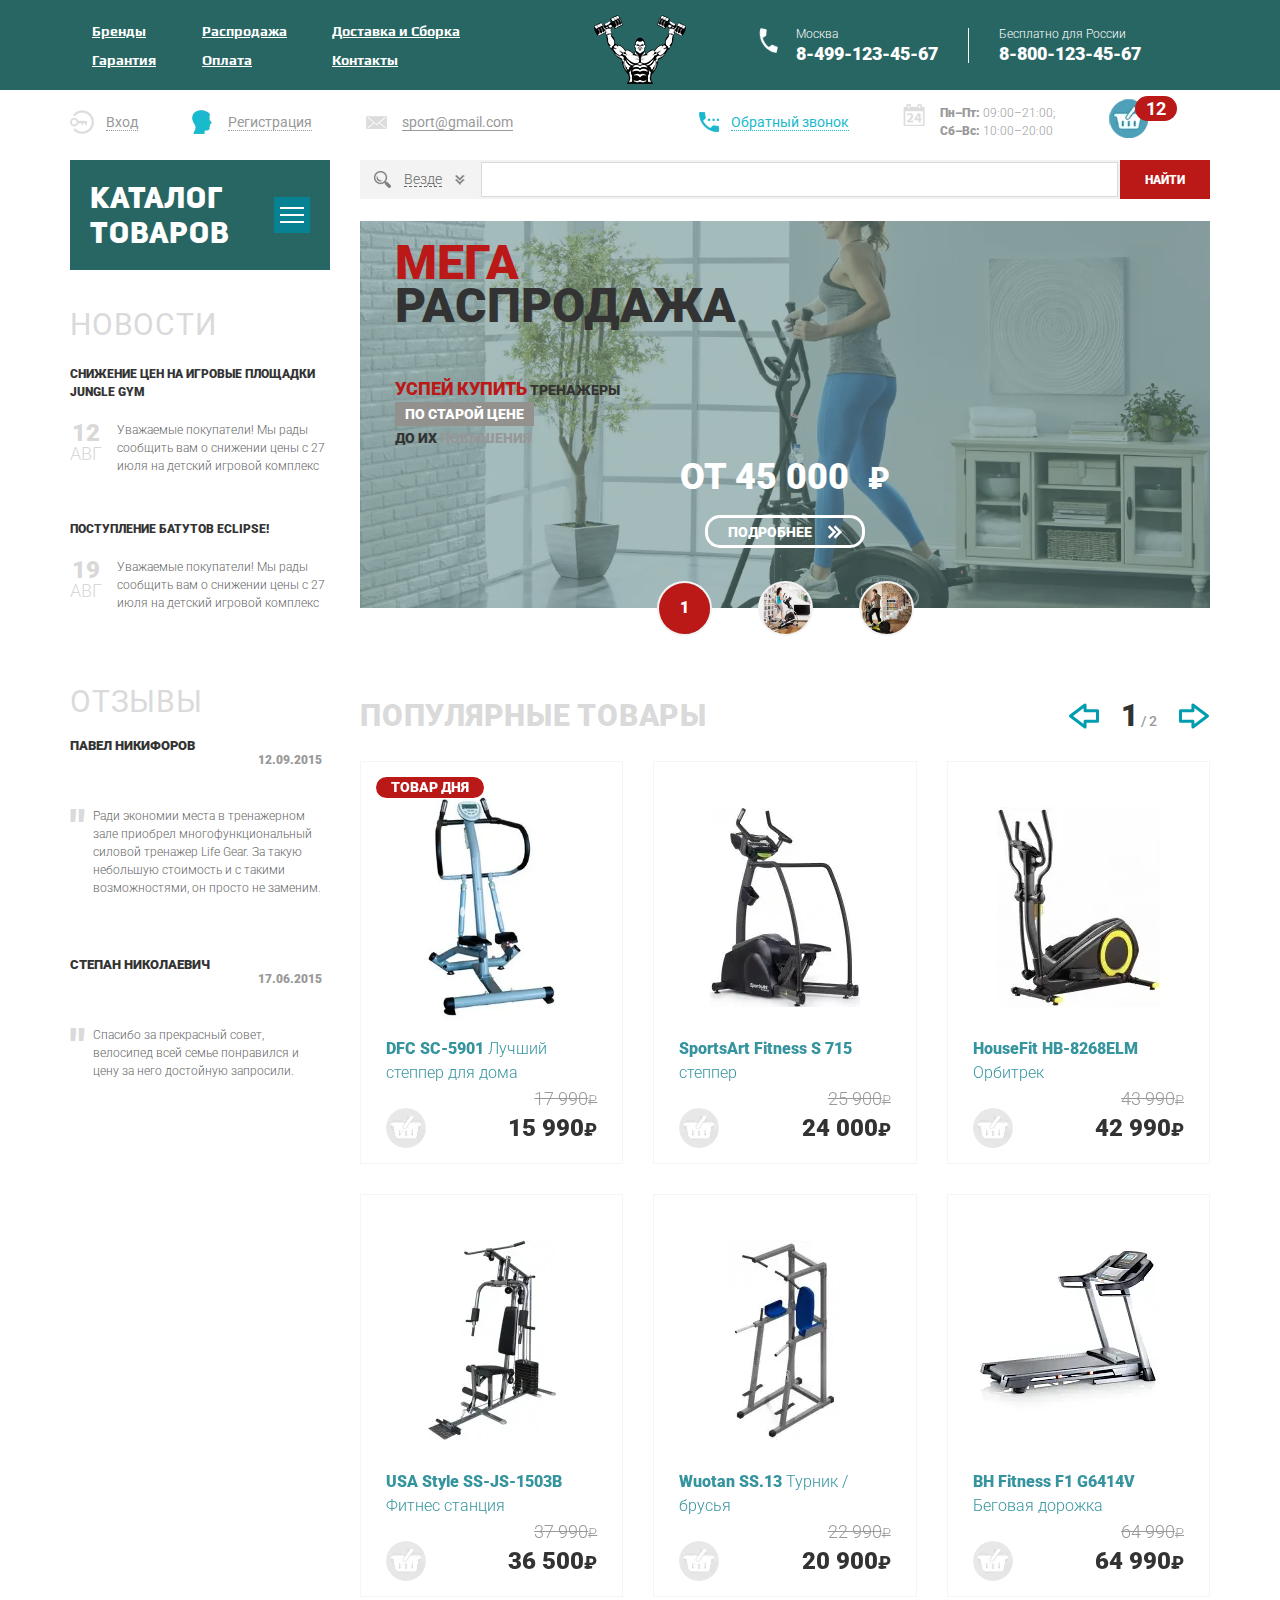
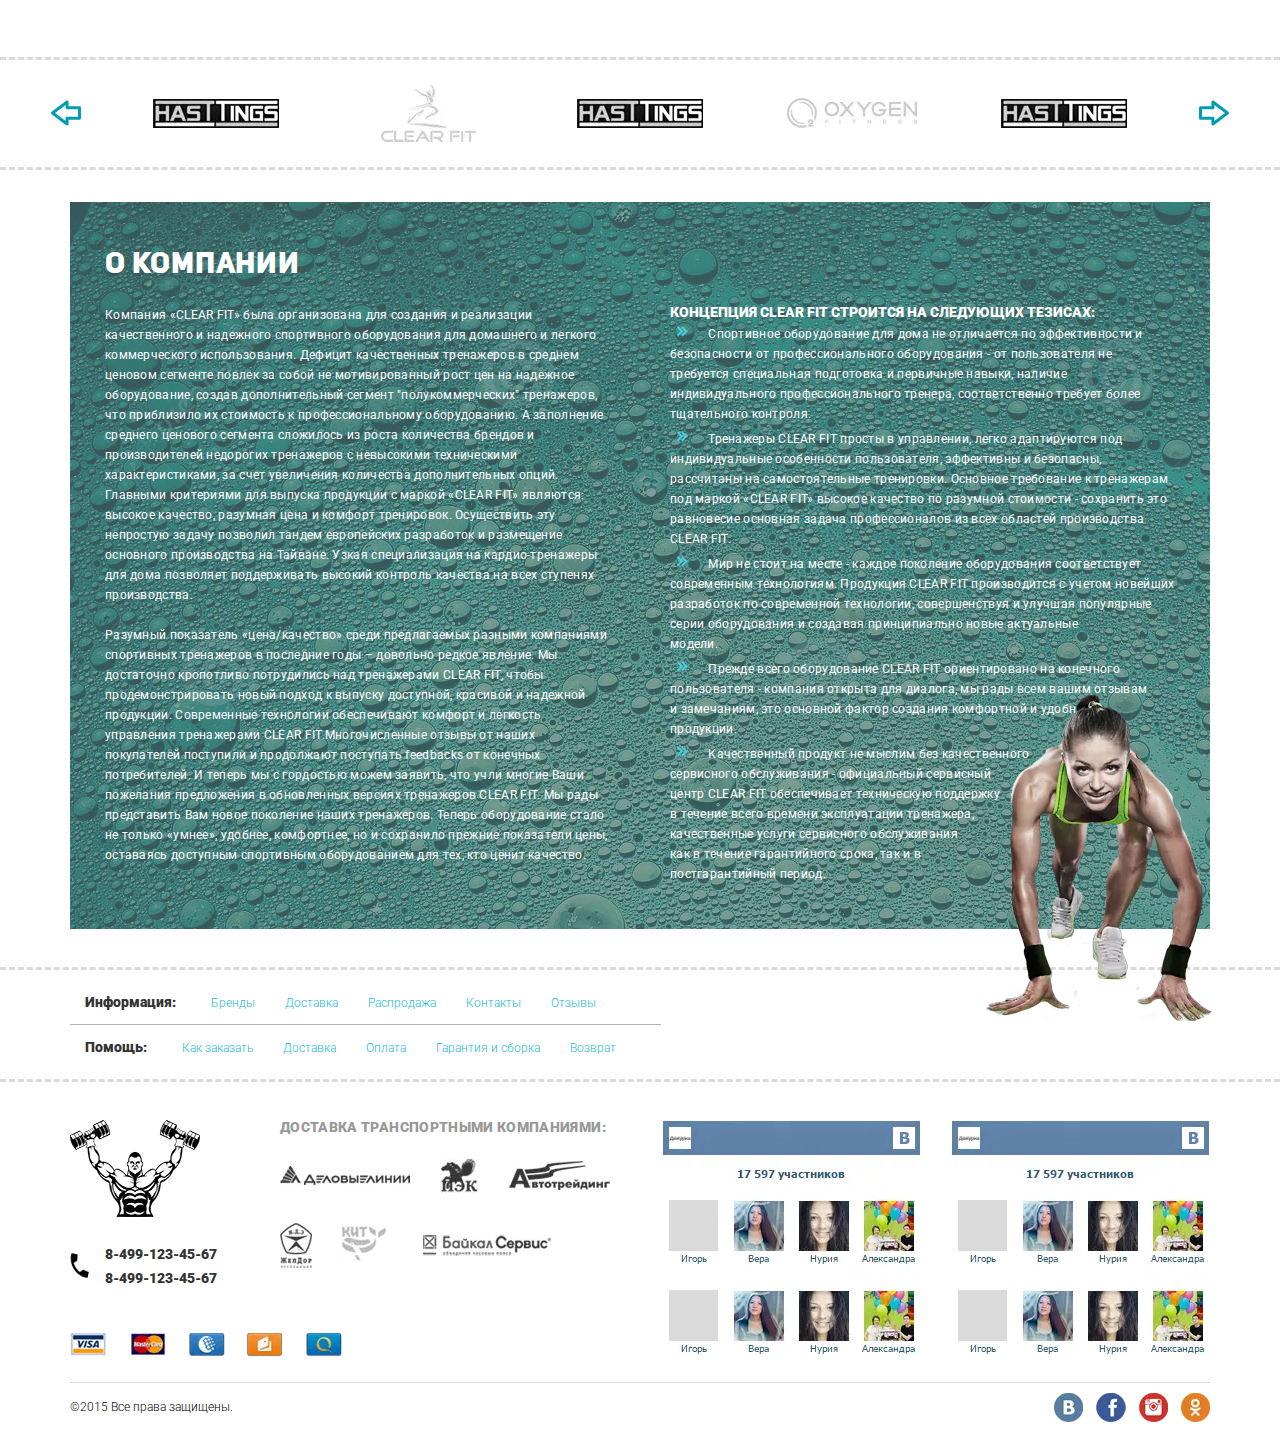
==== commit 58063f12: "added photo" ====
--- a/magazin/index.html
+++ b/magazin/index.html
@@ -119,60 +119,7 @@
 							<ul class="menu-page__list"> 								<li class="menu-page__parent"> 									<a class="menu-page__link" href="#">-										Беговые дорожки-									</a>-									<div class="menu-page__submenu submenu-page">-										<div class="submenu-page__item">-											<ul class="submenu-page__menu">-												<li>-													<a href="#" class="submenu-page__link">Всепогодный</a>-												</li>-												<li>-													<a href="#" class="submenu-page__link">Для помещений</a>-												</li>-												<li>-													<a href="#" class="submenu-page__link">Профессиональный</a>-												</li>-												<li>-													<a href="#" class="submenu-page__link">Любительский</a>-												</li>-											</ul>-											<div class="submenu-page__product">-												<div class="item-product">-													<!-- <div class="item-product__labels">-															<div class="item-product__label">-																товар дня-															</div>-														</div> -->-													<a href="#" class="item-product__image">-														<picture><source srcset="img/products/01.webp" type="image/webp"><img src="img/products/01.jpg" alt="products"></picture>-													</a>-													<div class="item-product__body">-														<a href="#" class="item-product__title">-															Домашний теннисный стол Donic Indoor Roller 800 Green-														</a>-														<div class="item-product__footer">-															<a href="#" class="item-product__add"></a>-															<div class="item-product__price rub">64 990</div>-														</div>-													</div>-												</div>-											</div>-										</div>-									</div>-								</li>-								<li>-									<a class="menu-page__link" href="#">Эллиптические тренажеры</a>-								</li>-								<li>-									<a class="menu-page__link" href="#">Велотренажеры</a>-								</li>-								<li>-									<a class="menu-page__link" href="#">Гребные тренажеры</a>-								</li>-								<li class="menu-page__parent">-									<a class="menu-page__link" href="#">-										Вибромассажеры+										Теннисные столы 									</a> 									<div class="menu-page__submenu submenu-page"> 										<div class="submenu-page__item">@@ -205,7 +152,6 @@
 															Домашний теннисный стол Donic Indoor Roller 800 Green 														</a> 														<div class="item-product__footer">-															<div class="item-product__old-price rub">64 990</div> 															<a href="#" class="item-product__add"></a> 															<div class="item-product__price rub">64 990</div> 														</div>@@ -216,7 +162,61 @@
 									</div> 								</li> 								<li>-									<a class="menu-page__link" href="#">Теннисные столы</a>+									<a class="menu-page__link" href="#">Эллиптические тренажеры</a>+								</li>+								<li>+									<a class="menu-page__link" href="#">Велотренажеры</a>+								</li>+								<li>+									<a class="menu-page__link" href="#">Гребные тренажеры</a>+								</li>+								<li class="menu-page__parent">+									<a class="menu-page__link" href="#">+										Роликовые коньки+									</a>+									<div class="menu-page__submenu submenu-page">+										<div class="submenu-page__item">+											<ul class="submenu-page__menu">+												<li>+													<a href="#" class="submenu-page__link">Всепогодный</a>+												</li>+												<li>+													<a href="#" class="submenu-page__link">Для помещений</a>+												</li>+												<li>+													<a href="#" class="submenu-page__link">Профессиональный</a>+												</li>+												<li>+													<a href="#" class="submenu-page__link">Любительский</a>+												</li>+											</ul>+											<div class="submenu-page__product">+												<div class="item-product">+													<div class="item-product__labels">+														<div class="item-product__label">+															товар дня+														</div>+													</div>+													<a href="#" class="item-product__image">+														<picture><source srcset="img/products/11.webp" type="image/webp"><img src="img/products/11.jpg" alt="products"></picture>+													</a>+													<div class="item-product__body">+														<a href="#" class="item-product__title">+															Роликовые коньки Tempish I-Max II Lady+														</a>+														<div class="item-product__footer">+															<div class="item-product__old-price rub">6 990</div>+															<a href="#" class="item-product__add"></a>+															<div class="item-product__price rub">6 500</div>+														</div>+													</div>+												</div>+											</div>+										</div>+									</div>+								</li>+								<li>+									<a class="menu-page__link" href="#">Беговые дорожки</a> 								</li> 								<li> 									<a class="menu-page__link" href="#">Баскетбол</a>@@ -255,16 +255,16 @@
 																</div> --> 													</div> 													<a href="#" class="item-product__image">-														<picture><source srcset="img/products/01.webp" type="image/webp"><img src="img/products/01.jpg" alt="products"></picture>+														<picture><source srcset="img/products/06.webp" type="image/webp"><img src="img/products/06.jpg" alt="products"></picture> 													</a> 													<div class="item-product__body"> 														<a href="#" class="item-product__title">-															Домашний теннисный стол Donic Indoor Roller 800 Green+															Фитнес станция USA Style SS-JS-1503B 														</a> 														<div class="item-product__footer">-															<!-- <div class="item-product__old-price rub">64 990</div> -->+															<div class="item-product__old-price rub">37 990</div> 															<a href="#" class="item-product__add"></a>-															<div class="item-product__price rub">64 990</div>+															<div class="item-product__price rub">36 500</div> 														</div> 													</div> 												</div>@@ -274,7 +274,7 @@
 								</li> 								<li class="menu-page__parent"> 									<a class="menu-page__link" href="#">-										Батуты+										Тренажер для пресса 									</a> 									<div class="menu-page__submenu submenu-page"> 										<div class="submenu-page__item">@@ -295,21 +295,21 @@
 											<div class="submenu-page__product"> 												<div class="item-product"> 													<div class="item-product__labels">-														<div class="item-product__label">+														<!-- <div class="item-product__label"> 															товар дня-														</div>+														</div> --> 													</div> 													<a href="#" class="item-product__image">-														<picture><source srcset="img/products/01.webp" type="image/webp"><img src="img/products/01.jpg" alt="products"></picture>+														<picture><source srcset="img/products/10.webp" type="image/webp"><img src="img/products/10.jpg" alt="products"></picture> 													</a> 													<div class="item-product__body"> 														<a href="#" class="item-product__title">-															Домашний теннисный стол Donic Indoor Roller 800 Green+															Тренажер для пресса US Medica Ab Fit 														</a> 														<div class="item-product__footer">-															<div class="item-product__old-price rub">64 990</div>+															<div class="item-product__old-price rub">3 990</div> 															<a href="#" class="item-product__add"></a>-															<div class="item-product__price rub">64 990</div>+															<div class="item-product__price rub">3 000</div> 														</div> 													</div> 												</div>@@ -331,7 +331,6 @@
 								</li> 							</ul> 						</div>- 					</nav> 					<div data-da=".page__content,992,last" class="page__content-side"> 						<div class="page__news-side news-side">@@ -582,7 +581,30 @@
 									</div> 								</div> 								<div class="mainslider__image _ibg">-									<picture><source srcset="img/mainslider/01.webp" type="image/webp"><img src="img/mainslider/01.jpg" alt="img-lider"></picture>+									<picture><source srcset="img/mainslider/03.webp" type="image/webp"><img src="img/mainslider/03.jpg" alt="img-lider"></picture>+								</div>+							</div>+							<div class="mainslider__slide">+								<div class="mainslider__content content-mainslider">+									<div class="content-mainslider__title">+										<span>Мега</span> распродажа+									</div>+									<div class="content-mainslider__text text-mainslider">+										<p><span class="text-mainslider__text-1">Успей купить</span> тренажеры</p>+										<p> <span class="text-mainslider__text-2">по старой цене</span></p>+										<p>до их <span class="text-mainslider__text-3">повышения</span></p>+									</div>+									<div class="content-mainslider__footer">+										<div class="content-mainslider__price rub">+											от 45 000+										</div>+										<a class="content-mainslider__button" href="#">+											<span>Подробнее</span>+										</a>+									</div>+								</div>+								<div class="mainslider__image _ibg">+									<picture><source srcset="img/mainslider/02.webp" type="image/webp"><img src="img/mainslider/02.jpg" alt="img-lider"></picture> 								</div> 							</div> 						</div>@@ -605,39 +627,39 @@
 									<div class="items-products__column"> 										<div class="item-product"> 											<div class="item-product__labels">-												<!-- <div class="item-product__label">-															товар дня-														</div> -->+												<div class="item-product__label">+													товар дня+												</div> 											</div> 											<a href="#" class="item-product__image">-												<picture><source srcset="img/products/02.webp" type="image/webp"><img src="img/products/02.jpg" alt="products"></picture>+												<picture><source srcset="img/products/03.webp" type="image/webp"><img src="img/products/03.jpg" alt="products"></picture> 											</a> 											<div class="item-product__body"> 												<a href="#" class="item-product__title">-													<span>BH Fitness F1 G6414V</span>-													Беговая дорожка+													<span>DFC SC-5901</span>+													Лучший степпер для дома 												</a> 												<div class="item-product__footer">-													<div class="item-product__old-price rub">64 990</div>+													<div class="item-product__old-price rub">17 990</div> 													<a href="#" class="item-product__add"></a>-													<div class="item-product__price rub">64 990</div>+													<div class="item-product__price rub">15 990</div> 												</div> 											</div> 											<div class="item-product__hover hover-item-product"> 												<a href="#" class="hover-item-product__title">-													<span>BH Fitness F1 G6414V</span>-													Беговая дорожка+													<span>DFC SC-5901</span>+													Лучший степпер для дома 												</a> 												<div class="hover-item-product__options options-item-product"> 													<div class="options-item-product__item">-														<div class="options-item-product__label">Тип беговой дорожки:-														</div>-														<div class="options-item-product__value">Электрическая</div>-													</div>-													<div class="options-item-product__item">-														<div class="options-item-product__label">Скорость движения-															(км/ч):</div>-														<div class="options-item-product__value">22</div>+														<div class="options-item-product__label">Система нагрузки:+														</div>+														<div class="options-item-product__value">гидравлическая</div>+													</div>+													<div class="options-item-product__item">+														<div class="options-item-product__label">Макс. вес пользователя+															(кг):</div>+														<div class="options-item-product__value">130</div> 													</div> 													<div class="options-item-product__item"> 														<div class="options-item-product__label">Складывание:</div>@@ -649,9 +671,9 @@
 												</div>  												<div class="hover-item-product__foter">-													<div class="hover-item-product__old-price rub">65 990</div>+													<div class="hover-item-product__old-price rub">17 990</div> 													<div class="hover-item-product__stock">в наличии</div>-													<div class="hover-item-product__price rub">64 990</div>+													<div class="hover-item-product__price rub">15 990</div> 												</div> 											</div> 										</div>@@ -664,34 +686,34 @@
 														</div> --> 											</div> 											<a href="#" class="item-product__image">-												<picture><source srcset="img/products/02.webp" type="image/webp"><img src="img/products/02.jpg" alt="products"></picture>+												<picture><source srcset="img/products/04.webp" type="image/webp"><img src="img/products/04.jpg" alt="products"></picture> 											</a> 											<div class="item-product__body"> 												<a href="#" class="item-product__title">-													<span>BH Fitness F1 G6414V</span>-													Беговая дорожка+													<span>SportsArt Fitness S 715</span>+													степпер 												</a> 												<div class="item-product__footer">-													<div class="item-product__old-price rub">64 990</div>+													<div class="item-product__old-price rub">25 900</div> 													<a href="#" class="item-product__add"></a>-													<div class="item-product__price rub">64 990</div>+													<div class="item-product__price rub">24 000</div> 												</div> 											</div> 											<div class="item-product__hover hover-item-product"> 												<a href="#" class="hover-item-product__title">-													<span>BH Fitness F1 G6414V</span>-													Беговая дорожка+													<span>SportsArt Fitness S 715</span>+													степпер 												</a> 												<div class="hover-item-product__options options-item-product"> 													<div class="options-item-product__item">-														<div class="options-item-product__label">Тип беговой дорожки:-														</div>-														<div class="options-item-product__value">Электрическая</div>-													</div>-													<div class="options-item-product__item">-														<div class="options-item-product__label">Скорость движения-															(км/ч):</div>-														<div class="options-item-product__value">22</div>+														<div class="options-item-product__label">Тип:+														</div>+														<div class="options-item-product__value">классическая</div>+													</div>+													<div class="options-item-product__item">+														<div class="options-item-product__label">Макс. вес пользователя+															(кг):</div>+														<div class="options-item-product__value">225</div> 													</div> 													<div class="options-item-product__item"> 														<div class="options-item-product__label">Складывание:</div>@@ -703,9 +725,9 @@
 												</div>  												<div class="hover-item-product__foter">-													<div class="hover-item-product__old-price rub">65 990</div>+													<div class="hover-item-product__old-price rub">25 900</div> 													<div class="hover-item-product__stock">в наличии</div>-													<div class="hover-item-product__price rub">64 990</div>+													<div class="hover-item-product__price rub">24 000</div> 												</div> 											</div> 										</div>@@ -718,34 +740,34 @@
 														</div> --> 											</div> 											<a href="#" class="item-product__image">-												<picture><source srcset="img/products/02.webp" type="image/webp"><img src="img/products/02.jpg" alt="products"></picture>+												<picture><source srcset="img/products/05.webp" type="image/webp"><img src="img/products/05.jpg" alt="products"></picture> 											</a> 											<div class="item-product__body"> 												<a href="#" class="item-product__title">-													<span>BH Fitness F1 G6414V</span>-													Беговая дорожка+													<span>HouseFit HB-8268ELM</span>+													Орбитрек 												</a> 												<div class="item-product__footer">-													<div class="item-product__old-price rub">64 990</div>+													<div class="item-product__old-price rub">43 990</div> 													<a href="#" class="item-product__add"></a>-													<div class="item-product__price rub">64 990</div>+													<div class="item-product__price rub">42 990</div> 												</div> 											</div> 											<div class="item-product__hover hover-item-product"> 												<a href="#" class="hover-item-product__title">-													<span>BH Fitness F1 G6414V</span>-													Беговая дорожка+													<span>HouseFit HB-8268ELM</span>+													Орбитрек 												</a> 												<div class="hover-item-product__options options-item-product"> 													<div class="options-item-product__item">-														<div class="options-item-product__label">Тип беговой дорожки:-														</div>-														<div class="options-item-product__value">Электрическая</div>-													</div>-													<div class="options-item-product__item">-														<div class="options-item-product__label">Скорость движения-															(км/ч):</div>-														<div class="options-item-product__value">22</div>+														<div class="options-item-product__label">Система нагрузки:+														</div>+														<div class="options-item-product__value">электромагнитная</div>+													</div>+													<div class="options-item-product__item">+														<div class="options-item-product__label">Вес пользователя:до+															(кг):</div>+														<div class="options-item-product__value">150</div> 													</div> 													<div class="options-item-product__item"> 														<div class="options-item-product__label">Складывание:</div>@@ -757,9 +779,9 @@
 												</div>  												<div class="hover-item-product__foter">-													<div class="hover-item-product__old-price rub">65 990</div>+													<div class="hover-item-product__old-price rub">43 990</div> 													<div class="hover-item-product__stock">в наличии</div>-													<div class="hover-item-product__price rub">64 990</div>+													<div class="hover-item-product__price rub">42 990</div> 												</div> 											</div> 										</div>@@ -772,38 +794,39 @@
 														</div> --> 											</div> 											<a href="#" class="item-product__image">-												<picture><source srcset="img/products/02.webp" type="image/webp"><img src="img/products/02.jpg" alt="products"></picture>+												<picture><source srcset="img/products/06.webp" type="image/webp"><img src="img/products/06.jpg" alt="products"></picture> 											</a> 											<div class="item-product__body"> 												<a href="#" class="item-product__title">-													<span>BH Fitness F1 G6414V</span>-													Беговая дорожка+													<span>USA Style SS-JS-1503B</span>+													Фитнес станция 												</a> 												<div class="item-product__footer">-													<div class="item-product__old-price rub">64 990</div>+													<div class="item-product__old-price rub">37 990</div> 													<a href="#" class="item-product__add"></a>-													<div class="item-product__price rub">64 990</div>+													<div class="item-product__price rub">36 500</div> 												</div> 											</div> 											<div class="item-product__hover hover-item-product"> 												<a href="#" class="hover-item-product__title">-													<span>BH Fitness F1 G6414V</span>-													Беговая дорожка+													<span>USA Style SS-JS-1503B</span>+													Фитнес станция 												</a> 												<div class="hover-item-product__options options-item-product"> 													<div class="options-item-product__item">-														<div class="options-item-product__label">Тип беговой дорожки:-														</div>-														<div class="options-item-product__value">Электрическая</div>-													</div>-													<div class="options-item-product__item">-														<div class="options-item-product__label">Скорость движения-															(км/ч):</div>-														<div class="options-item-product__value">22</div>-													</div>-													<div class="options-item-product__item">-														<div class="options-item-product__label">Складывание:</div>-														<div class="options-item-product__value">Есть</div>+														<div class="options-item-product__label">Тип:+														</div>+														<div class="options-item-product__value">фитнес станция</div>+													</div>+													<div class="options-item-product__item">+														<div class="options-item-product__label">Макс. вес нагрузки:+															(кг):</div>+														<div class="options-item-product__value">50 (10 уровней+															нагрузки)</div>+													</div>+													<div class="options-item-product__item">+														<div class="options-item-product__label">Нагрузка:</div>+														<div class="options-item-product__value">грузоблочная</div> 													</div> 												</div> 												<div class="hover-item-product__body">@@ -811,9 +834,9 @@
 												</div>  												<div class="hover-item-product__foter">-													<div class="hover-item-product__old-price rub">65 990</div>+													<div class="hover-item-product__old-price rub">37 990</div> 													<div class="hover-item-product__stock">в наличии</div>-													<div class="hover-item-product__price rub">64 990</div>+													<div class="hover-item-product__price rub">36 500</div> 												</div> 											</div> 										</div>@@ -826,38 +849,38 @@
 														</div> --> 											</div> 											<a href="#" class="item-product__image">-												<picture><source srcset="img/products/02.webp" type="image/webp"><img src="img/products/02.jpg" alt="products"></picture>+												<picture><source srcset="img/products/07.webp" type="image/webp"><img src="img/products/07.jpg" alt="products"></picture> 											</a> 											<div class="item-product__body"> 												<a href="#" class="item-product__title">-													<span>BH Fitness F1 G6414V</span>-													Беговая дорожка+													<span>Wuotan SS.13</span>+													Турник / брусья 												</a> 												<div class="item-product__footer">-													<div class="item-product__old-price rub">64 990</div>+													<div class="item-product__old-price rub">22 990</div> 													<a href="#" class="item-product__add"></a>-													<div class="item-product__price rub">64 990</div>+													<div class="item-product__price rub">20 900</div> 												</div> 											</div> 											<div class="item-product__hover hover-item-product"> 												<a href="#" class="hover-item-product__title">-													<span>BH Fitness F1 G6414V</span>-													Беговая дорожка+													<span>Wuotan SS.13</span>+													Турник / брусья 												</a> 												<div class="hover-item-product__options options-item-product"> 													<div class="options-item-product__item">-														<div class="options-item-product__label">Тип беговой дорожки:-														</div>-														<div class="options-item-product__value">Электрическая</div>-													</div>-													<div class="options-item-product__item">-														<div class="options-item-product__label">Скорость движения-															(км/ч):</div>-														<div class="options-item-product__value">22</div>-													</div>-													<div class="options-item-product__item">-														<div class="options-item-product__label">Складывание:</div>-														<div class="options-item-product__value">Есть</div>+														<div class="options-item-product__label">Тип:+														</div>+														<div class="options-item-product__value">турник и брусья</div>+													</div>+													<div class="options-item-product__item">+														<div class="options-item-product__label">Макс. вес пользователя+															(кг):</div>+														<div class="options-item-product__value">200</div>+													</div>+													<div class="options-item-product__item">+														<div class="options-item-product__label">Крепление:</div>+														<div class="options-item-product__value">отдельностоящий</div> 													</div> 												</div> 												<div class="hover-item-product__body">@@ -865,9 +888,9 @@
 												</div>  												<div class="hover-item-product__foter">-													<div class="hover-item-product__old-price rub">65 990</div>+													<div class="hover-item-product__old-price rub">22 990</div> 													<div class="hover-item-product__stock">в наличии</div>-													<div class="hover-item-product__price rub">64 990</div>+													<div class="hover-item-product__price rub">20 900</div> 												</div> 											</div> 										</div>@@ -938,38 +961,38 @@
 														</div> --> 											</div> 											<a href="#" class="item-product__image">-												<picture><source srcset="img/products/02.webp" type="image/webp"><img src="img/products/02.jpg" alt="products"></picture>+												<picture><source srcset="img/products/08.webp" type="image/webp"><img src="img/products/08.jpg" alt="products"></picture> 											</a> 											<div class="item-product__body"> 												<a href="#" class="item-product__title">-													<span>BH Fitness F1 G6414V</span>-													Беговая дорожка+													<span>Inter Atletika BT312</span>+													Турник / брусья 												</a> 												<div class="item-product__footer">-													<div class="item-product__old-price rub">64 990</div>+													<div class="item-product__old-price rub">29 000</div> 													<a href="#" class="item-product__add"></a>-													<div class="item-product__price rub">64 990</div>+													<div class="item-product__price rub">27 990</div> 												</div> 											</div> 											<div class="item-product__hover hover-item-product"> 												<a href="#" class="hover-item-product__title">-													<span>BH Fitness F1 G6414V</span>-													Беговая дорожка+													<span>Inter Atletika BT312</span>+													Турник / брусья 												</a> 												<div class="hover-item-product__options options-item-product"> 													<div class="options-item-product__item">-														<div class="options-item-product__label">Тип беговой дорожки:-														</div>-														<div class="options-item-product__value">Электрическая</div>-													</div>-													<div class="options-item-product__item">-														<div class="options-item-product__label">Скорость движения-															(км/ч):</div>-														<div class="options-item-product__value">22</div>-													</div>-													<div class="options-item-product__item">-														<div class="options-item-product__label">Складывание:</div>-														<div class="options-item-product__value">Есть</div>+														<div class="options-item-product__label">Тип:+														</div>+														<div class="options-item-product__value">турник и брусья</div>+													</div>+													<div class="options-item-product__item">+														<div class="options-item-product__label">Макс. вес пользователя+															(кг):</div>+														<div class="options-item-product__value">200</div>+													</div>+													<div class="options-item-product__item">+														<div class="options-item-product__label">Крепление:</div>+														<div class="options-item-product__value">отдельностоящий</div> 													</div> 												</div> 												<div class="hover-item-product__body">@@ -980,6 +1003,114 @@
 													<div class="hover-item-product__old-price rub">65 990</div> 													<div class="hover-item-product__stock">в наличии</div> 													<div class="hover-item-product__price rub">64 990</div>+												</div>+											</div>+										</div>+									</div>+									<div class="items-products__column">+										<div class="item-product">+											<div class="item-product__labels">+												<!-- <div class="item-product__label">+															товар дня+														</div> -->+											</div>+											<a href="#" class="item-product__image">+												<picture><source srcset="img/products/04.webp" type="image/webp"><img src="img/products/04.jpg" alt="products"></picture>+											</a>+											<div class="item-product__body">+												<a href="#" class="item-product__title">+													<span>SportsArt Fitness S 715</span>+													степпер+												</a>+												<div class="item-product__footer">+													<div class="item-product__old-price rub">25 900</div>+													<a href="#" class="item-product__add"></a>+													<div class="item-product__price rub">24 000</div>+												</div>+											</div>+											<div class="item-product__hover hover-item-product">+												<a href="#" class="hover-item-product__title">+													<span>SportsArt Fitness S 715</span>+													степпер+												</a>+												<div class="hover-item-product__options options-item-product">+													<div class="options-item-product__item">+														<div class="options-item-product__label">Тип:+														</div>+														<div class="options-item-product__value">классическая</div>+													</div>+													<div class="options-item-product__item">+														<div class="options-item-product__label">Макс. вес пользователя+															(кг):</div>+														<div class="options-item-product__value">225</div>+													</div>+													<div class="options-item-product__item">+														<div class="options-item-product__label">Складывание:</div>+														<div class="options-item-product__value">Есть</div>+													</div>+												</div>+												<div class="hover-item-product__body">+													<a class="hover-item-product__cart" href="#"></a>+												</div>++												<div class="hover-item-product__foter">+													<div class="hover-item-product__old-price rub">25 900</div>+													<div class="hover-item-product__stock">в наличии</div>+													<div class="hover-item-product__price rub">24 000</div>+												</div>+											</div>+										</div>+									</div>+									<div class="items-products__column">+										<div class="item-product">+											<div class="item-product__labels">+												<div class="item-product__label">+													товар дня+												</div>+											</div>+											<a href="#" class="item-product__image">+												<picture><source srcset="img/products/05.webp" type="image/webp"><img src="img/products/05.jpg" alt="products"></picture>+											</a>+											<div class="item-product__body">+												<a href="#" class="item-product__title">+													<span>HouseFit HB-8268ELM</span>+													Орбитрек+												</a>+												<div class="item-product__footer">+													<div class="item-product__old-price rub">43 990</div>+													<a href="#" class="item-product__add"></a>+													<div class="item-product__price rub">42 990</div>+												</div>+											</div>+											<div class="item-product__hover hover-item-product">+												<a href="#" class="hover-item-product__title">+													<span>HouseFit HB-8268ELM</span>+													Орбитрек+												</a>+												<div class="hover-item-product__options options-item-product">+													<div class="options-item-product__item">+														<div class="options-item-product__label">Система нагрузки:+														</div>+														<div class="options-item-product__value">электромагнитная</div>+													</div>+													<div class="options-item-product__item">+														<div class="options-item-product__label">Вес пользователя:до+															(кг):</div>+														<div class="options-item-product__value">150</div>+													</div>+													<div class="options-item-product__item">+														<div class="options-item-product__label">Складывание:</div>+														<div class="options-item-product__value">Есть</div>+													</div>+												</div>+												<div class="hover-item-product__body">+													<a class="hover-item-product__cart" href="#"></a>+												</div>++												<div class="hover-item-product__foter">+													<div class="hover-item-product__old-price rub">43 990</div>+													<div class="hover-item-product__stock">в наличии</div>+													<div class="hover-item-product__price rub">42 990</div> 												</div> 											</div> 										</div>@@ -1041,43 +1172,47 @@
 									<div class="items-products__column"> 										<div class="item-product"> 											<div class="item-product__labels">-												<!-- <div class="item-product__label">-															товар дня-														</div> -->+												<div class="item-product__label">+													товар дня+												</div> 											</div> 											<a href="#" class="item-product__image">-												<picture><source srcset="img/products/02.webp" type="image/webp"><img src="img/products/02.jpg" alt="products"></picture>+												<picture><source srcset="img/products/09.webp" type="image/webp"><img src="img/products/09.jpg" alt="products"></picture> 											</a> 											<div class="item-product__body"> 												<a href="#" class="item-product__title">-													<span>BH Fitness F1 G6414V</span>-													Беговая дорожка+													<span>FitLogic FL 01</span>+													Шведская стенка 												</a> 												<div class="item-product__footer">-													<div class="item-product__old-price rub">64 990</div>+													<div class="item-product__old-price rub">4 990</div> 													<a href="#" class="item-product__add"></a>-													<div class="item-product__price rub">64 990</div>+													<div class="item-product__price rub">4 000</div> 												</div> 											</div> 											<div class="item-product__hover hover-item-product"> 												<a href="#" class="hover-item-product__title">-													<span>BH Fitness F1 G6414V</span>-													Беговая дорожка+													<span>FitLogic FL 01</span>+													Шведская стенка 												</a> 												<div class="hover-item-product__options options-item-product"> 													<div class="options-item-product__item">-														<div class="options-item-product__label">Тип беговой дорожки:-														</div>-														<div class="options-item-product__value">Электрическая</div>-													</div>-													<div class="options-item-product__item">-														<div class="options-item-product__label">Скорость движения-															(км/ч):</div>-														<div class="options-item-product__value">22</div>-													</div>-													<div class="options-item-product__item">-														<div class="options-item-product__label">Складывание:</div>-														<div class="options-item-product__value">Есть</div>+														<div class="options-item-product__label">Тип:+														</div>+														<div class="options-item-product__value">классическая</div>+													</div>+													<div class="options-item-product__item">+														<div class="options-item-product__label">Макс. вес пользователя:+															(кг):</div>+														<div class="options-item-product__value">120</div>+													</div>+													<div class="options-item-product__item">+														<div class="options-item-product__label">Крепление:</div>+														<div class="options-item-product__value">к стене</div>+													</div>+													<div class="options-item-product__item">+														<div class="options-item-product__label">Вес:</div>+														<div class="options-item-product__value"> 49 кг</div> 													</div> 												</div> 												<div class="hover-item-product__body">@@ -1100,38 +1235,38 @@
 														</div> --> 											</div> 											<a href="#" class="item-product__image">-												<picture><source srcset="img/products/02.webp" type="image/webp"><img src="img/products/02.jpg" alt="products"></picture>+												<picture><source srcset="img/products/10.webp" type="image/webp"><img src="img/products/10.jpg" alt="products"></picture> 											</a> 											<div class="item-product__body"> 												<a href="#" class="item-product__title">-													<span>BH Fitness F1 G6414V</span>-													Беговая дорожка+													<span>US Medica Ab Fit</span>+													Тренажер для пресса 												</a> 												<div class="item-product__footer">-													<div class="item-product__old-price rub">64 990</div>+													<div class="item-product__old-price rub">3 990</div> 													<a href="#" class="item-product__add"></a>-													<div class="item-product__price rub">64 990</div>+													<div class="item-product__price rub">3 000</div> 												</div> 											</div> 											<div class="item-product__hover hover-item-product"> 												<a href="#" class="hover-item-product__title">-													<span>BH Fitness F1 G6414V</span>-													Беговая дорожка+													<span>US Medica Ab Fit</span>+													Тренажер для пресса 												</a> 												<div class="hover-item-product__options options-item-product"> 													<div class="options-item-product__item">-														<div class="options-item-product__label">Тип беговой дорожки:-														</div>-														<div class="options-item-product__value">Электрическая</div>-													</div>-													<div class="options-item-product__item">-														<div class="options-item-product__label">Скорость движения-															(км/ч):</div>-														<div class="options-item-product__value">22</div>-													</div>-													<div class="options-item-product__item">-														<div class="options-item-product__label">Складывание:</div>-														<div class="options-item-product__value">Есть</div>+														<div class="options-item-product__label">Тип:+														</div>+														<div class="options-item-product__value">колесо для пресса</div>+													</div>+													<div class="options-item-product__item">+														<div class="options-item-product__label">Максимальная нагрузка+															(кг):</div>+														<div class="options-item-product__value">120</div>+													</div>+													<div class="options-item-product__item">+														<div class="options-item-product__label">Материал:</div>+														<div class="options-item-product__value">пластик</div> 													</div> 												</div> 												<div class="hover-item-product__body">@@ -1139,117 +1274,9 @@
 												</div>  												<div class="hover-item-product__foter">-													<div class="hover-item-product__old-price rub">65 990</div>+													<div class="hover-item-product__old-price rub">3 990</div> 													<div class="hover-item-product__stock">в наличии</div>-													<div class="hover-item-product__price rub">64 990</div>-												</div>-											</div>-										</div>-									</div>-									<div class="items-products__column">-										<div class="item-product">-											<div class="item-product__labels">-												<!-- <div class="item-product__label">-															товар дня-														</div> -->-											</div>-											<a href="#" class="item-product__image">-												<picture><source srcset="img/products/02.webp" type="image/webp"><img src="img/products/02.jpg" alt="products"></picture>-											</a>-											<div class="item-product__body">-												<a href="#" class="item-product__title">-													<span>BH Fitness F1 G6414V</span>-													Беговая дорожка-												</a>-												<div class="item-product__footer">-													<div class="item-product__old-price rub">64 990</div>-													<a href="#" class="item-product__add"></a>-													<div class="item-product__price rub">64 990</div>-												</div>-											</div>-											<div class="item-product__hover hover-item-product">-												<a href="#" class="hover-item-product__title">-													<span>BH Fitness F1 G6414V</span>-													Беговая дорожка-												</a>-												<div class="hover-item-product__options options-item-product">-													<div class="options-item-product__item">-														<div class="options-item-product__label">Тип беговой дорожки:-														</div>-														<div class="options-item-product__value">Электрическая</div>-													</div>-													<div class="options-item-product__item">-														<div class="options-item-product__label">Скорость движения-															(км/ч):</div>-														<div class="options-item-product__value">22</div>-													</div>-													<div class="options-item-product__item">-														<div class="options-item-product__label">Складывание:</div>-														<div class="options-item-product__value">Есть</div>-													</div>-												</div>-												<div class="hover-item-product__body">-													<a class="hover-item-product__cart" href="#"></a>-												</div>--												<div class="hover-item-product__foter">-													<div class="hover-item-product__old-price rub">65 990</div>-													<div class="hover-item-product__stock">в наличии</div>-													<div class="hover-item-product__price rub">64 990</div>-												</div>-											</div>-										</div>-									</div>-									<div class="items-products__column">-										<div class="item-product">-											<div class="item-product__labels">-												<!-- <div class="item-product__label">-															товар дня-														</div> -->-											</div>-											<a href="#" class="item-product__image">-												<picture><source srcset="img/products/02.webp" type="image/webp"><img src="img/products/02.jpg" alt="products"></picture>-											</a>-											<div class="item-product__body">-												<a href="#" class="item-product__title">-													<span>BH Fitness F1 G6414V</span>-													Беговая дорожка-												</a>-												<div class="item-product__footer">-													<div class="item-product__old-price rub">64 990</div>-													<a href="#" class="item-product__add"></a>-													<div class="item-product__price rub">64 990</div>-												</div>-											</div>-											<div class="item-product__hover hover-item-product">-												<a href="#" class="hover-item-product__title">-													<span>BH Fitness F1 G6414V</span>-													Беговая дорожка-												</a>-												<div class="hover-item-product__options options-item-product">-													<div class="options-item-product__item">-														<div class="options-item-product__label">Тип беговой дорожки:-														</div>-														<div class="options-item-product__value">Электрическая</div>-													</div>-													<div class="options-item-product__item">-														<div class="options-item-product__label">Скорость движения-															(км/ч):</div>-														<div class="options-item-product__value">22</div>-													</div>-													<div class="options-item-product__item">-														<div class="options-item-product__label">Складывание:</div>-														<div class="options-item-product__value">Есть</div>-													</div>-												</div>-												<div class="hover-item-product__body">-													<a class="hover-item-product__cart" href="#"></a>-												</div>--												<div class="hover-item-product__foter">-													<div class="hover-item-product__old-price rub">65 990</div>-													<div class="hover-item-product__stock">в наличии</div>-													<div class="hover-item-product__price rub">64 990</div>+													<div class="hover-item-product__price rub">3 000</div> 												</div> 											</div> 										</div>--- a/magazin/css/style.min.css
+++ b/magazin/css/style.min.css
@@ -1 +1 @@
-@charset "UTF-8";@import url(https://fonts.googleapis.com/css?family=Roboto:300,regular,500,700,900&display=swap&subset=cyrillic-ext);@font-face{font-family:play;font-display:swap;src:url(../fonts/Play-Bold.woff) format("woff"),url(../fonts/Play-Bold.woff2) format("woff2");font-weight:400;font-style:normal}@font-face{font-family:uni;font-display:swap;src:url(../fonts/uni_sans_heavy.woff) format("woff"),url(../fonts/uni_sans_heavy.woff2) format("woff2");font-weight:400;font-style:normal}*{padding:0;margin:0;border:0}*,:after,:before{-webkit-box-sizing:border-box;box-sizing:border-box}:active,:focus{outline:0}a:active,a:focus{outline:0}aside,footer,header,nav,section{display:block}body,html{height:100%;min-width:320px}body{line-height:1;font-family:Roboto;-ms-text-size-adjust:100%;-moz-text-size-adjust:100%;-webkit-text-size-adjust:100%}button,input,textarea{font-family:Roboto}input::-ms-clear{display:none}button{cursor:pointer}button::-moz-focus-inner{padding:0;border:0}a,a:visited{text-decoration:none}a:hover{text-decoration:none}ul li{list-style:none}img{vertical-align:top}h1,h2,h3,h4,h5,h6{font-weight:inherit;font-size:inherit}body{color:#000;font-size:14px;background-color:#615f5f}body._lock{overflow:hidden}.wrapper{width:100%;min-height:100%;overflow:hidden;display:-webkit-box;display:-ms-flexbox;display:flex;-webkit-box-orient:vertical;-webkit-box-direction:normal;-ms-flex-direction:column;flex-direction:column}._container{max-width:1180px;margin:0 auto;padding:0 20px}.btn{display:-webkit-inline-box;display:-ms-inline-flexbox;display:inline-flex;padding:0 25px;-webkit-box-pack:center;-ms-flex-pack:center;justify-content:center;-webkit-box-align:center;-ms-flex-align:center;align-items:center;-webkit-transition:all .3s ease 0s;-o-transition:all .3s ease 0s;transition:all .3s ease 0s;height:39px;background-color:#bb1818;color:#fff;font-size:12px;font-weight:900;line-height:18px;text-transform:uppercase}.btn._fw{width:100%}.select{position:relative}.select__item{position:relative}.select__title{color:#000;border:1px solid #d9d9d9;background-color:#fff;cursor:pointer;border-radius:4px}.select__value{display:-webkit-box;display:-ms-flexbox;display:flex;font-size:14px;height:30px;padding:0 15px;-webkit-box-align:center;-ms-flex-align:center;align-items:center;-webkit-box-pack:justify;-ms-flex-pack:justify;justify-content:space-between;-webkit-box-orient:horizontal;-webkit-box-direction:reverse;-ms-flex-direction:row-reverse;flex-direction:row-reverse}.select__value span{height:1em;overflow:hidden;display:-webkit-box;-webkit-line-clamp:1;-webkit-box-orient:vertical}.select__value:before{content:"";display:inline-block;-webkit-transition:all .3s ease 0s;-o-transition:all .3s ease 0s;transition:all .3s ease 0s;width:11px;height:7px;background:url(../img/icons/select.svg) center/100% no-repeat}.select__input{width:100%;background-color:transparent;height:100%}.select__options{color:#000;display:none;position:absolute;top:29px;border-radius:0 0 4px 4px;min-width:100%;left:0;background-color:#fff;border-top:0;border:1px solid #d9d9d9;border-top:0;font-size:14px;padding:10px 0 5px 0}.select__option{cursor:pointer;padding:5px 15px;margin:0}.select._active{z-index:5}.select._active .select__value:before{-webkit-transform:rotate(-180deg);-ms-transform:rotate(-180deg);transform:rotate(-180deg)}.select._active .select__options{display:block}input[type=email],input[type=tel],input[type=text],textarea{-webkit-appearance:none;-moz-appearance:none;appearance:none}.input{border-radius:0!important;border:1px solid #dadada;width:100%;height:30px;display:block;padding:0 15px}textarea.input{resize:none;padding:0 0}.checkbox{position:relative}.checkbox__input{position:absolute;width:0;height:0;opacity:0;visibility:hidden}.checkbox__input:checked+.checkbox__text:before{background:#fff url(../img/icons/check.svg) center no-repeat}.checkbox__text{display:-webkit-inline-box;display:-ms-inline-flexbox;display:inline-flex;-webkit-box-align:center;-ms-flex-align:center;align-items:center;position:relative;font-size:16px;color:#fff;letter-spacing:-.3px;line-height:calc(20 / 16);cursor:pointer}.checkbox__text:before{content:"";-ms-flex-item-align:start;align-self:flex-start;margin:0 14px 0 0;-webkit-box-flex:0;-ms-flex:0 0 20px;flex:0 0 20px;left:0;top:0;width:20px;height:18px;background:#fff;border:1px solid #a7a9ac}.checkbox a{color:#fff;text-decoration:underline}.checkbox._error .checkbox__text:before{border:1px solid #ee1212}.options{display:-webkit-box;display:-ms-flexbox;display:flex;-webkit-box-orient:vertical;-webkit-box-direction:normal;-ms-flex-direction:column;flex-direction:column;-webkit-box-align:start;-ms-flex-align:start;align-items:flex-start}.options__item{position:relative;cursor:pointer}.options__input{position:absolute;width:0;height:0;opacity:0;left:0;top:0;visibility:hidden}.options__input:checked+.options__text:after{-webkit-transform:scale(1);-ms-transform:scale(1);transform:scale(1)}.options__text{display:-webkit-inline-box;display:-ms-inline-flexbox;display:inline-flex;-webkit-box-align:center;-ms-flex-align:center;align-items:center;position:relative;font-size:16px;color:#fff;letter-spacing:-.3px;line-height:calc(20 / 16)}.options__text:before{content:"";-ms-flex-item-align:start;align-self:flex-start;margin:0 14px 0 0;-webkit-box-flex:0;-ms-flex:0 0 20px;flex:0 0 20px;left:0;top:0;border-radius:50%;width:20px;height:18px;background:#fff;border:1px solid #a7a9ac}.options__text:after{content:"";-webkit-transition:all .3s ease 0s;-o-transition:all .3s ease 0s;transition:all .3s ease 0s;-webkit-transform:scale(0);-ms-transform:scale(0);transform:scale(0);width:10px;height:10px;border-radius:50%;background-color:#77243a;position:absolute;left:5px;top:4px}.rating-block{display:table;font-size:0}.rating{display:inline-block;position:relative;vertical-align:middle}.rating.edit .star{cursor:pointer}.rating .star{width:17px;height:14px;display:inline-block;position:relative;z-index:3}.rating__line{position:absolute;width:85px;height:14px;top:0;left:0;background:url(../img/icons/bg_rating.svg) 0 0 no-repeat;z-index:1;background-size:85px 100%}.rating__activeline{position:absolute;width:0;height:14px;top:0;left:0;background:url(../img/icons/bg_rating_active.svg) 0 0 no-repeat;z-index:2;background-size:85px 100%}.rating__value{display:inline-block;color:#1b3139;font-size:14px;line-height:13px;vertical-align:middle}.quantity{width:88px;height:40px;display:-webkit-box;display:-ms-flexbox;display:flex;border:1px solid rgba(166,166,166,.45)}.quantity__button{-webkit-box-flex:0;-ms-flex:0 0 30px;flex:0 0 30px;position:relative;cursor:pointer}.quantity__button::after,.quantity__button::before{content:"";position:absolute;top:50%;left:50%;-webkit-transition:all .3s ease 0s;-o-transition:all .3s ease 0s;transition:all .3s ease 0s;margin:0 0 0 -4.5px;background-color:#a6a6a6;width:9px;height:1px}.quantity__button_plus::before{-webkit-transform:rotate(-90deg);-ms-transform:rotate(-90deg);transform:rotate(-90deg)}.quantity__input{-webkit-box-flex:1;-ms-flex:1 1 auto;flex:1 1 auto}.quantity__input input{height:100%;color:#a6a6a6;font-size:12px;width:100%;text-align:center}._arrow{background:url(../img/icons/r-arrow.svg) 0 0 no-repeat;width:33px;height:30px;cursor:pointer}._arrow_prev{-webkit-transform:rotate(-180deg);-ms-transform:rotate(-180deg);transform:rotate(-180deg)}.row:after{display:block;content:"";clear:both}.rub:after{content:"₽"}ol.counter{list-style-type:none;counter-reset:item}ol.counter li{position:relative;padding:0 0 0 45px}ol.counter li:before{counter-increment:item;content:counter(item);position:absolute;left:0;top:0;color:#818181;font-size:14px;font-weight:700;text-align:center;line-height:26px;border-radius:50%;width:28px;height:28px;border:1px solid #4274bb}.ellipsis{display:block;overflow:hidden;width:100%;white-space:nowrap;-o-text-overflow:ellipsis;text-overflow:ellipsis}.es{overflow:hidden;white-space:nowrap;-o-text-overflow:ellipsis;text-overflow:ellipsis}.table{display:table;font-size:0;width:100%}.trow{display:table-row}.cell{display:table-cell}.cell.full{width:100%}._ibg{position:relative}._ibg img{position:absolute;width:100%;height:100%;top:0;left:0;-o-object-fit:cover;object-fit:cover}body.ie ._ibg{background-position:center;background-size:cover;background-repeat:no-repeat}body.ie ._ibg img{width:0;height:0;opacity:0;visibility:hidden}.video{position:relative;overflow:hidden;height:0;padding-bottom:56.25%}.video embed,.video iframe,.video object,.video video{position:absolute;top:0;left:0;width:100%;height:100%}.videobg embed,.videobg iframe,.videobg object,.videobg video{position:fixed;top:50%;left:50%;min-width:100%;min-height:100%;width:auto;height:auto;z-index:-100;-webkit-transform:translateX(-50%) translateY(-50%);-ms-transform:translateX(-50%) translateY(-50%);transform:translateX(-50%) translateY(-50%);background-size:cover}.moretext{overflow:hidden}.moretext__more{cursor:pointer}.moretext__more span{font-style:normal}.moretext__more span:first-child{display:block}.moretext__more span:last-child{display:none}.moretext__more.active span{font-style:normal}.moretext__more.active span:first-child{display:none}.moretext__more.active span:last-child{display:block}.brands-slider__slide img{-webkit-transition:all .3s ease 0s;-o-transition:all .3s ease 0s;transition:all .3s ease 0s;filter:grayscale(1);-webkit-filter:grayscale(1);-moz-filter:grayscale(1);-o-filter:grayscale(1)}.brands-slider__slide img:hover{filter:grayscale(0);-webkit-filter:grayscale(0);-moz-filter:grayscale(0);-o-filter:grayscale(0)}#map{background:url(../img/icons/loading.gif) center/50px no-repeat}._swiper{overflow:hidden}._swiper>div{width:100%;height:100%;-webkit-box-sizing:content-box;box-sizing:content-box;display:-webkit-box;display:-ms-flexbox;display:flex;position:relative}._swiper.swiper-container-autoheight>div{-webkit-box-align:start;-ms-flex-align:start;align-items:flex-start}.swiper-container-initialized .swiper-slide{-ms-flex-negative:0;flex-shrink:0}.swiper-container-android .swiper-slide,.swiper-container-android .swiper-wrapper{-webkit-transform:translate3d(0,0,0);transform:translate3d(0,0,0)}.swiper-button-lock{display:none!important}.slick-slider{position:relative}.slick-slider .slick-list,.slick-slider .slick-track{-webkit-transform:translate3d(0,0,0);-ms-transform:translate3d(0,0,0);transform:translate3d(0,0,0)}.slick-slider .slick-list{position:relative;overflow:hidden;width:100%}.slick-slider .slick-track{position:relative;width:100%;display:-webkit-box;display:-ms-flexbox;display:flex}.slick-slider .slick-slide{position:relative}.tab__item{display:none}.tab__item.active{display:block}._tabs-block{display:none}._tabs-block._active{display:block}.mirror{-webkit-transform:scale(-1,1);-ms-transform:scale(-1,1);transform:scale(-1,1)}.nicescroll-rails{z-index:1000!important}.gm-style-iw-t{opacity:0}.baloon{opacity:1;right:-7px!important;bottom:80px!important}.baloon button{display:none!important}.baloon:after{display:none!important}.baloon-style{display:none}.baloon-content.gm-style-iw{opacity:1;border-radius:0!important;max-width:300px!important;padding:0!important;left:0!important;width:100%!important;overflow:visible!important}.baloon-content.gm-style-iw>.gm-style-iw-d{overflow:hidden!important;max-width:none!important}.baloon-content.gm-style-iw:after{display:none!important}.baloon-close{top:18px!important}._custom-scroll{position:fixed;right:0;top:0;width:3px;height:100%;z-index:1000}._custom-scroll__line{background-color:rgba(0,0,0,.5);border-radius:3px 0 0 3px;position:relative;left:0;top:0;width:100%}/*! nouislider - 14.6.0 - 6/27/2020 */.noUi-target,.noUi-target *{-webkit-touch-callout:none;-webkit-tap-highlight-color:transparent;-webkit-user-select:none;-ms-touch-action:none;touch-action:none;-ms-user-select:none;-moz-user-select:none;user-select:none;-webkit-box-sizing:border-box;box-sizing:border-box}.noUi-target{position:relative}.noUi-base,.noUi-connects{width:100%;height:100%;position:relative;z-index:1}.noUi-connects{overflow:hidden;z-index:0}.noUi-connect,.noUi-origin{will-change:transform;position:absolute;z-index:1;top:0;right:0;-ms-transform-origin:0 0;-webkit-transform-origin:0 0;-webkit-transform-style:preserve-3d;transform-origin:0 0;-webkit-transform-style:flat;transform-style:flat}.noUi-connect{height:100%;width:100%}.noUi-origin{height:10%;width:10%}.noUi-txt-dir-rtl.noUi-horizontal .noUi-origin{left:0;right:auto}.noUi-vertical .noUi-origin{width:0}.noUi-horizontal .noUi-origin{height:0}.noUi-handle{-webkit-backface-visibility:hidden;backface-visibility:hidden;position:absolute}.noUi-touch-area{height:100%;width:100%}.noUi-state-tap .noUi-connect,.noUi-state-tap .noUi-origin{-webkit-transition:transform .3s;-webkit-transition:-webkit-transform .3s;transition:-webkit-transform .3s;-o-transition:transform .3s;transition:transform .3s;transition:transform .3s,-webkit-transform .3s}.noUi-state-drag *{cursor:inherit!important}.noUi-horizontal{height:18px}.noUi-horizontal .noUi-handle{width:23px;height:23px;right:-11.5px;top:-10px}.noUi-vertical{width:18px}.noUi-vertical .noUi-handle{width:28px;height:34px;right:-6px;top:-17px}.noUi-txt-dir-rtl.noUi-horizontal .noUi-handle{left:-17px;right:auto}.noUi-target{height:4px;background-color:#eaeaea;margin:0 11px 50px;position:relative}.noUi-target::after,.noUi-target::before{content:"";background-color:#eaeaea;width:11px;height:4px;position:absolute;top:0}.noUi-target::before{left:-10px}.noUi-target::after{right:-10px}.noUi-connect{background-color:#ffcda5}.noUi-draggable{cursor:ew-resize}.noUi-vertical .noUi-draggable{cursor:ns-resize}.noUi-handle{border:1px solid #f68038;background-color:#fff;border-radius:50%;cursor:default}.noUi-handle::after{content:"";width:15px;height:15px;position:absolute;left:3px;top:3px;border-radius:50%;background-color:#f68038}.noUi-active{-webkit-box-shadow:inset 0 0 1px #fff,inset 0 1px 7px #ddd,0 3px 6px -3px #bbb;box-shadow:inset 0 0 1px #fff,inset 0 1px 7px #ddd,0 3px 6px -3px #bbb}[disabled] .noUi-connect{background:#b8b8b8}[disabled] .noUi-handle,[disabled].noUi-handle,[disabled].noUi-target{cursor:not-allowed}.noUi-pips,.noUi-pips *{-webkit-box-sizing:border-box;box-sizing:border-box}.noUi-pips{position:absolute;color:#999}.noUi-value{position:absolute;white-space:nowrap;text-align:center}.noUi-value-sub{color:#ccc;font-size:10px}.noUi-marker{position:absolute;background:#ccc}.noUi-marker-sub{background:#aaa}.noUi-marker-large{background:#aaa}.noUi-pips-horizontal{padding:10px 0;height:80px;top:100%;left:0;width:100%}.noUi-value-horizontal{-webkit-transform:translate(-50%,50%);-ms-transform:translate(-50%,50%);transform:translate(-50%,50%)}.noUi-rtl .noUi-value-horizontal{-webkit-transform:translate(50%,50%);-ms-transform:translate(50%,50%);transform:translate(50%,50%)}.noUi-marker-horizontal.noUi-marker{margin-left:-1px;width:2px;height:5px}.noUi-marker-horizontal.noUi-marker-sub{height:10px}.noUi-marker-horizontal.noUi-marker-large{height:15px}.noUi-pips-vertical{padding:0 10px;height:100%;top:0;left:100%}.noUi-value-vertical{-webkit-transform:translate(0,-50%);-ms-transform:translate(0,-50%);transform:translate(0,-50%);padding-left:25px}.noUi-rtl .noUi-value-vertical{-webkit-transform:translate(0,50%);-ms-transform:translate(0,50%);transform:translate(0,50%)}.noUi-marker-vertical.noUi-marker{width:5px;height:2px;margin-top:-1px}.noUi-marker-vertical.noUi-marker-sub{width:10px}.noUi-marker-vertical.noUi-marker-large{width:15px}.noUi-tooltip{color:#999;font-size:12px;position:absolute}.noUi-horizontal .noUi-tooltip{-webkit-transform:translate(-50%,0);-ms-transform:translate(-50%,0);transform:translate(-50%,0);left:50%;bottom:-22px}.noUi-vertical .noUi-tooltip{-webkit-transform:translate(0,-50%);-ms-transform:translate(0,-50%);transform:translate(0,-50%);top:50%;right:120%}.noUi-horizontal .noUi-origin>.noUi-tooltip{-webkit-transform:translate(50%,0);-ms-transform:translate(50%,0);transform:translate(50%,0);left:auto;bottom:10px}.noUi-vertical .noUi-origin>.noUi-tooltip{-webkit-transform:translate(0,-18px);-ms-transform:translate(0,-18px);transform:translate(0,-18px);top:auto;right:28px}.popup{-webkit-overflow-scrolling:touch;z-index:100;padding:30px 10px;position:fixed;top:0;left:0;width:100%;height:100%;-webkit-transition:visibility .8s ease 0s;-o-transition:visibility .8s ease 0s;transition:visibility .8s ease 0s;visibility:hidden}.popup::before{content:"";background-color:rgba(0,0,0,.9);position:fixed;width:100%;height:100%;top:0;left:0;opacity:0;-webkit-transition:opacity .8s ease 0s;-o-transition:opacity .8s ease 0s;transition:opacity .8s ease 0s}.popup.show{visibility:visible;overflow:auto}.popup.show::before{opacity:1}.popup.show .popup__body{-webkit-transform:scale(1);-ms-transform:scale(1);transform:scale(1)}.popup._active{overflow:auto;visibility:visible}.popup._active::before{opacity:1}.popup._active .popup__body{-webkit-transition:all .3s ease .2s;-o-transition:all .3s ease .2s;transition:all .3s ease .2s;-webkit-transform:scale(1);-ms-transform:scale(1);transform:scale(1)}.popup__content{display:-webkit-box;display:-ms-flexbox;display:flex;-webkit-box-orient:vertical;-webkit-box-direction:normal;-ms-flex-direction:column;flex-direction:column;-webkit-box-align:center;-ms-flex-align:center;align-items:center;min-height:100%;-webkit-box-flex:1;-ms-flex:1 1 auto;flex:1 1 auto;width:100%;display:flex;-webkit-box-pack:center;-ms-flex-pack:center;justify-content:center;align-items:center}.popup__body{-webkit-transform:scale(0);-ms-transform:scale(0);transform:scale(0);-webkit-transition:all .3s ease 0s;-o-transition:all .3s ease 0s;transition:all .3s ease 0s;background-color:#fff;padding:50px;width:100%;max-width:800px}.popup__close{width:15px;height:15px;position:absolute;top:0;right:0;cursor:pointer;z-index:30;background:url(../img/icons/close.svg) 0 0 no-repeat}.header{position:fixed;top:0;left:0;width:100%;z-index:50;background-color:#fff}.header__top{background-color:#286664}.top-header__content{display:-webkit-box;display:-ms-flexbox;display:flex;-webkit-box-align:center;-ms-flex-align:center;align-items:center;height:90px}.top-header__column{-webkit-box-flex:0;-ms-flex:0 1 50%;flex:0 1 50%}.top-header__column-logo{-webkit-box-flex:0;-ms-flex:0 0 190px;flex:0 0 190px;text-align:center}.top-header__logo{position:relative;z-index:5;display:inline-block}.top-header__contacts{position:relative;z-index:5}.menu__list{display:-ms-grid;display:grid;-ms-grid-columns:110px 130px 180px;grid-template-columns:110px 130px 180px}.menu__list li{margin:1px 0}.menu__link{font-family:play;height:27px;text-decoration:underline;color:#fff;font-size:14px;-webkit-transition:all .3s ease 0s;-o-transition:all .3s ease 0s;transition:all .3s ease 0s;display:-webkit-inline-box;display:-ms-inline-flexbox;display:inline-flex;-webkit-box-pack:center;-ms-flex-pack:center;justify-content:center;-webkit-box-align:center;-ms-flex-align:center;align-items:center;padding:5px 22px}.icon-menu{display:none}.contacts-header{display:-webkit-box;display:-ms-flexbox;display:flex;-webkit-box-pack:center;-ms-flex-pack:center;justify-content:center}.contacts-header__column{padding:0 30px}._no-webp .contacts-header__item_icon{background-image:url(../img/icons/header/phone.png)}.contacts-header__item_icon{background-repeat:no-repeat;padding:0 0 0 37px}.contacts-header__label{font-size:12px;font-weight:300;color:#fff;margin:0 0 5px 0}.contacts-header__phone{font-size:18px;font-weight:900;color:#fff;white-space:nowrap}.bottom-header__row{height:63px;display:-webkit-box;display:-ms-flexbox;display:flex;-webkit-box-align:center;-ms-flex-align:center;align-items:center;-webkit-box-pack:justify;-ms-flex-pack:justify;justify-content:space-between}.bottom-header__column{-webkit-box-flex:0;-ms-flex:0 1 calc(90% - 95px);flex:0 1 calc(90% - 95px)}.actions-header{display:-webkit-box;display:-ms-flexbox;display:flex;-webkit-box-align:center;-ms-flex-align:center;align-items:center}.actions-header li{margin:0 54px 0 0}.actions-header li:last-child{margin:0}.actions-header__item{padding:0 0 0 36px;background-repeat:no-repeat;display:inline-block;line-height:24px;color:#999}.actions-header__item span{border-bottom:1px dotted}._no-webp .actions-header__item_login{background-image:url(../img/icons/header/login.png)}._no-webp .actions-header__item_reg{background-image:url(../img/icons/header/user.png)}._no-webp .actions-header__item_mail{background-image:url(../img/icons/header/mail.png)}.actions-header__item_mail{line-height:13px}.actions-header__item_mail span{border-bottom:1px solid #999}.info-header{display:-webkit-box;display:-ms-flexbox;display:flex;-webkit-box-pack:center;-ms-flex-pack:center;justify-content:center;-webkit-box-align:center;-ms-flex-align:center;align-items:center}._no-webp .info-header__callback{background-image:url(../img/icons/header/callback.png)}.info-header__callback{padding:0 0 0 32px;background-repeat:no-repeat;display:inline-block;line-height:20px;color:#1ab9ce;white-space:nowrap}.info-header__callback span{border-bottom:1px dotted}.info-header__column{padding:0 54px 0 0}.info-header__column:last-child{padding:0}._no-webp .info-header__schedule{background-image:url(../img/icons/header/schedule.png)}.info-header__schedule{padding:0 0 0 37px;background-repeat:no-repeat;display:inline-block;font-size:12px;font-weight:300;line-height:18px;color:#999}.info-header__schedule span{font-weight:900}._no-webp .info-header__cart{background-image:url(../img/icons/header/cart.png)}.info-header__cart{width:43px;height:43px;display:inline-block;background-repeat:no-repeat;position:relative}.info-header__cart span{padding:0 11px;border-radius:20px;line-height:25px;background-color:#bb1818;position:absolute;top:-3px;right:-25px;font-size:18px;font-weight:700;color:#fff}.footer__column{margin:0 0 25px 0}.footer__column:first-child{display:-webkit-box;display:-ms-flexbox;display:flex;-webkit-box-orient:vertical;-webkit-box-direction:normal;-ms-flex-direction:column;flex-direction:column}.footer__block{display:-webkit-box;display:-ms-flexbox;display:flex;-webkit-box-flex:1;-ms-flex:1 1 auto;flex:1 1 auto;padding:0 0 20px 0}.footer__bottom{-webkit-box-align:center;-ms-flex-align:center;align-items:center;padding:10px 0;border-top:1px solid #dadada;text-align:center}.footer__copy{-webkit-box-flex:1;-ms-flex:1 1 auto;flex:1 1 auto;font-size:12px;font-weight:300}.footer__paiments img{max-width:100%}.block-footer{padding:0 0 20px 0;text-align:center}.block-footer__column:first-child{-webkit-box-flex:0;-ms-flex:0 0 165px;flex:0 0 165px}.block-footer__column:last-child{-webkit-box-flex:1;-ms-flex:1 1 auto;flex:1 1 auto}.block-footer__phones{padding:0 0 0 15px}.block-footer__phones p{margin:0 0 10px 0}.block-footer__phones p:last-child{margin:0}.block-footer__phone{color:#333;font-weight:900}.logo-footer{display:inline-block;margin:0 0 30px 0}.delivery-footer__title{color:#999;font-size:14px;font-weight:900;text-transform:uppercase;letter-spacing:.35px;margin:0 0 10px 0}.delivery-footer__items{display:-webkit-box;display:-ms-flexbox;display:flex;-ms-flex-wrap:wrap;flex-wrap:wrap;margin:0 -15px;-webkit-box-align:center;-ms-flex-align:center;align-items:center}.delivery-footer__item{padding:15px}.widgetws-footer{display:-webkit-box;display:-ms-flexbox;display:flex;margin:0 -15px}.widgetws-footer__column{padding:0 15px}.widgetws-footer__column img{max-width:100%}.social-footer{display:-webkit-box;display:-ms-flexbox;display:flex;-webkit-box-align:center;-ms-flex-align:center;align-items:center}.social-footer__item{margin:0 0 0 10px}.mainslider__slide{position:relative}.mainslider__content{position:relative;z-index:2}.mainslider__image{position:absolute;width:100%;height:100%;top:0;left:0}.mainslider__dotts{position:relative;z-index:2;margin:-27.5px 0 0 0;display:-webkit-box;display:-ms-flexbox;display:flex;-webkit-box-pack:center;-ms-flex-pack:center;justify-content:center;counter-reset:item}.mainslider__dotts .swiper-pagination-bullet{margin:0 23px;width:55px;height:55px;overflow:hidden;border-radius:50%;border:2px solid #f3f3f3;position:relative;background-size:cover;background-repeat:no-repeat;background-position:center}.mainslider__dotts .swiper-pagination-bullet::after{opacity:0;-webkit-transition:all .3s ease 0s;-o-transition:all .3s ease 0s;transition:all .3s ease 0s;color:#fffefe;font-size:16px;font-weight:900;position:absolute;width:100%;height:100%;top:0;left:0;display:-webkit-box;display:-ms-flexbox;display:flex;-webkit-box-pack:center;-ms-flex-pack:center;justify-content:center;-webkit-box-align:center;-ms-flex-align:center;align-items:center;background-color:#bb1818;counter-increment:item;content:counter(item);cursor:pointer}.mainslider__dotts .swiper-pagination-bullet-active::after{opacity:1}.content-mainslider{padding:20px 35px 60px 35px}.content-mainslider__title{color:#333;font-size:48px;font-weight:900;text-transform:uppercase;line-height:43px;margin:0 0 50px 0}.content-mainslider__title span{display:block;color:#bb1818}.content-mainslider__footer{padding:15px 0 0 0;text-align:center}.content-mainslider__price{padding:0 0 24px 0;color:#fff;font-size:36px;font-weight:900;line-height:24px;text-transform:uppercase}.content-mainslider__price::after{font-size:30px;margin:0 0 0 10px}.content-mainslider__price:last-child{margin:0}.content-mainslider__button{height:33px;border:3px solid #fff;display:-webkit-inline-box;display:-ms-inline-flexbox;display:inline-flex;-webkit-box-pack:center;-ms-flex-pack:center;justify-content:center;-webkit-box-align:center;-ms-flex-align:center;align-items:center;border-radius:15px;padding:0 20px}._no-webp .content-mainslider__button span{background:url(../img/icons/btn-arrow.png) right 0 no-repeat}.content-mainslider__button span{font-weight:900;color:#fff;text-transform:uppercase;padding:0 30px 0 0}.text-mainslider{color:#333;font-size:14px;font-weight:900;line-height:24px;text-transform:uppercase}.text-mainslider__text-1{color:#bb1818;font-size:18px}.text-mainslider__text-2{color:#fff;line-height:1;padding:5px 10px;display:inline-block;background-color:#92918e}.text-mainslider__text-3{color:#979797}.products-slider__header{margin:0 0 30px 0}.products-slider__title{-webkit-box-flex:1;-ms-flex:1 1 auto;flex:1 1 auto;color:#dadada;font-size:30px;font-weight:900;text-transform:uppercase;letter-spacing:.75px}.products-slider__control{display:-webkit-box;display:-ms-flexbox;display:flex;-webkit-box-align:center;-ms-flex-align:center;align-items:center}.products-slider__info{padding:0 20px;color:#999;font-weight:500}.products-slider__info .swiper-pagination-current{color:#333;font-size:30px;font-weight:900}.brands-slider{border-top:3px dashed #dadada;border-bottom:3px dashed #dadada;padding:25px 0}.brands-slider__container{position:relative}.brands-slider__body{padding:0 40px}.brands-slider__slide{display:-webkit-box;display:-ms-flexbox;display:flex;-webkit-box-pack:center;-ms-flex-pack:center;justify-content:center;-webkit-box-align:center;-ms-flex-align:center;align-items:center;text-align:center;padding:0 10px}.brands-slider__slide img{max-width:100%;cursor:pointer;-webkit-transition:all .3s ease 0s;-o-transition:all .3s ease 0s;transition:all .3s ease 0s}.brands-slider__arrow{position:absolute;top:50%;margin:-15px 0 0 0}.brands-slider__arrow-prev{left:10px;right:auto}.brands-slider__arrow-next{right:10px;left:auto}._no-webp .text-block__body{background:url(../img/bg-text.jpg) 0 0 repeat}.text-block__body{padding:45px 35px 15px 35px;background-size:cover}.text-block__title{color:#22b7ca;font-family:uni;font-size:30px;text-transform:uppercase;letter-spacing:.75px;margin:0 0 28px 0}.text-block__column{color:#fff;position:relative;margin:0 0 30px 0}.text-block__column p{font-size:12px;line-height:20px;letter-spacing:.3px;margin:0 0 20px 0}.text-block__column p:last-child{margin:0}.text-block__label{text-transform:uppercase;font-weight:900;margin:0 0 5px 0}.text-block__list li{font-size:12px;line-height:20px;letter-spacing:.3px;margin:0 0 5px 0}.text-block__list li:last-child{margin:0}._no-webp .text-block__list li::before{background:url(../img/icons/li-arrow.png) left no-repeat}.text-block__list li::before{content:"";margin:0 17px 0 7px;display:inline-block;width:11px;height:12px}.text-block__imge{position:absolute;right:-90px;bottom:-260px}.filter{border:4px solid #f68038;background-color:#f9f9f9}.filter__title{padding:25px 15px 15px 15px;color:#286664;font-size:24px;font-weight:700;text-transform:uppercase;letter-spacing:.4px}.section-filter{padding:30px 15px;border-bottom:1px solid #f68038}.section-filter__title{color:#286664;font-size:16px;font-weight:700;line-height:22px;margin:0 0 15px 0;min-height:30px;display:-webkit-box;display:-ms-flexbox;display:flex;-webkit-box-align:center;-ms-flex-align:center;align-items:center}.price-filter__slider{height:4px;background-color:#eaeaea;margin:0 11px 50px;position:relative}.price-filter__slider::after,.price-filter__slider::before{content:"";background-color:#eaeaea;width:11px;height:4px;position:absolute;top:0}.price-filter__slider::before{left:-10px}.price-filter__slider::after{right:-10px}.price-filter__slider .noUi-base,.price-filter__slider .noUi-connects{position:relative;height:4px}.price-filter__slider .noUi-connect,.price-filter__slider .noUi-origin{will-change:transform;position:absolute;width:10%;height:10%;z-index:1;top:0;right:0;-webkit-transform-origin:0 0;-ms-transform-origin:0 0;transform-origin:0 0;-webkit-transform-style:flat;transform-style:flat}.price-filter__slider .noUi-connect{background-color:#ffcda5;width:100%;height:100%}.price-filter__slider .noUi-handle{width:23px;height:23px;position:relative;top:-10px;right:-11.5px;border:1px solid #f68038;background-color:#fff;border-radius:50%;cursor:pointer}.price-filter__slider .noUi-handle::after{content:"";width:15px;height:15px;position:absolute;left:3px;top:3px;background-color:#bb4343;border-radius:50%}.price-filter__slider .noUi-tooltip{position:absolute;bottom:-22px;left:50%;color:#999;font-size:12px;font-weight:300;-webkit-transform:translate(-50%,0);-ms-transform:translate(-50%,0);transform:translate(-50%,0)}.values-price-filter{display:-webkit-box;display:-ms-flexbox;display:flex;margin:0 -15px}.values-price-filter__column{padding:0 15px;-webkit-box-flex:0;-ms-flex:0 1 50%;flex:0 1 50%;display:-webkit-box;display:-ms-flexbox;display:flex;-webkit-box-align:center;-ms-flex-align:center;align-items:center}.values-price-filter__label{color:#999;font-size:12px;font-weight:300}.values-price-filter__input{-webkit-box-flex:1;-ms-flex:1 1 auto;flex:1 1 auto;padding:0 0 0 10px}.values-price-filter__input .input{padding:0 10px;height:20px;color:#999}.page{padding:160px 0 0 0;-webkit-box-flex:1;-ms-flex:1 1 auto;flex:1 1 auto}.page__side{position:relative;z-index:10;-webkit-box-flex:0;-ms-flex:0 0 260px;flex:0 0 260px}.page__menu{margin:0 0 40px 0}.page__content{margin:0 0 30px 0}.page__search{position:relative;z-index:5;margin:0 0 22px 0}.page__slider{margin:0 0 65px 0}.page__news-side{margin:0 0 75px 0}.page__news-side:last-child{margin:0}.page__brands{margin:0 0 32px 0}.page__text{margin:0 0 38px 0}.page__info-menu{margin:0 0 38px 0}.menu-page{position:relative;background-color:#286664}.menu-page__header{padding:20px;display:-webkit-box;display:-ms-flexbox;display:flex;-webkit-box-align:center;-ms-flex-align:center;align-items:center}.menu-page__title{-webkit-box-flex:1;-ms-flex:1 1 auto;flex:1 1 auto;color:#fff;font-family:uni;font-size:30px;line-height:116.66667%;text-transform:uppercase;letter-spacing:.75px}.menu-page__burger{-webkit-box-flex:0;-ms-flex:0 0 36px;flex:0 0 36px;width:36px;height:36px;background-color:#068292;position:relative;cursor:pointer;z-index:5;padding:10px 6px}.menu-page__burger span{-webkit-transition:all .3s ease 0s;-o-transition:all .3s ease 0s;transition:all .3s ease 0s;top:calc(50% - 1px);left:0;position:absolute;width:100%;height:2px;background-color:#fff}.menu-page__burger span:first-child{top:0}.menu-page__burger span:last-child{top:auto;bottom:0}.menu-page__burger._active span{-webkit-transform:scale(0);-ms-transform:scale(0);transform:scale(0)}.menu-page__burger._active span:first-child{-webkit-transform:rotate(-45deg);-ms-transform:rotate(-45deg);transform:rotate(-45deg);top:calc(50% - 1px)}.menu-page__burger._active span:last-child{-webkit-transform:rotate(45deg);-ms-transform:rotate(45deg);transform:rotate(45deg);bottom:calc(50% - 1px)}.menu-page__lines{height:16px;position:relative}.menu-page__body{display:none}.menu-page__body._active{display:block}.menu-page__list>li{border-bottom:1px solid #1aa7b9}._no-webp .menu-page__parent .menu-page__link::after{background:url(../img/menu_arrow.png) 0 0 no-repeat}.menu-page__parent .menu-page__link::after{content:"";-webkit-transition:all .3s ease 0s;-o-transition:all .3s ease 0s;transition:all .3s ease 0s;position:absolute;right:10px;top:50%;width:14px;height:14px;-webkit-transform:translate(0,-50%);-ms-transform:translate(0,-50%);transform:translate(0,-50%)}.menu-page__parent._active .menu-page__submenu{pointer-events:all}.menu-page__parent._active .submenu-page__item{display:block}.menu-page__parent._active .menu-page__link{background-color:#068292}.menu-page__link{letter-spacing:.3px;font-weight:300;font-size:12px;color:#fff;display:block;padding:12px 20px;position:relative}.submenu-page__item{display:none}.submenu-page__menu{border-bottom:1px solid #dedede;padding:20px 0}.submenu-page__link{color:#1ab9ce;font-size:12px;font-weight:300;display:block;letter-spacing:.3px;padding:10px 40px}.submenu-page__product{padding:0 15px}.submenu-page__product .item-product{border:0}.items-products{display:-webkit-box;display:-ms-flexbox;display:flex;-ms-flex-wrap:wrap;flex-wrap:wrap;margin:0 -15px}.items-products__column{-webkit-box-flex:0;-ms-flex:0 1 33.333%;flex:0 1 33.333%;padding:0 15px;margin:0 0 30px 0}.item-product{padding:15px;position:relative;overflow:hidden;height:100%;border:1px solid #f5f5f5;display:-webkit-box;display:-ms-flexbox;display:flex;-webkit-box-orient:vertical;-webkit-box-direction:normal;-ms-flex-direction:column;flex-direction:column}.item-product__labels{position:absolute;left:15px;top:15px}.item-product__label{font-weight:900;color:#fff;border-radius:15px;display:-webkit-box;display:-ms-flexbox;display:flex;-webkit-box-pack:center;-ms-flex-pack:center;justify-content:center;-webkit-box-align:center;-ms-flex-align:center;align-items:center;margin:0 0 5px 0;padding:0 15px;height:21px;text-transform:uppercase;background-color:#bb1818}.item-product__image{height:260px;display:-webkit-box;display:-ms-flexbox;display:flex;-webkit-box-pack:center;-ms-flex-pack:center;justify-content:center;-webkit-box-align:center;-ms-flex-align:center;align-items:center;padding:10px 0}.item-product__image img{max-width:100%;max-height:240px}.item-product__body{padding:0 10px;-webkit-box-flex:1;-ms-flex:1 1 auto;flex:1 1 auto;display:-webkit-box;display:-ms-flexbox;display:flex;-webkit-box-orient:vertical;-webkit-box-direction:normal;-ms-flex-direction:column;flex-direction:column}.item-product__title{color:#36949f;font-size:16px;font-weight:300;line-height:24px;display:inline-block;margin:0 0 5px 0;-webkit-transition:all .3s ease 0s;-o-transition:all .3s ease 0s;transition:all .3s ease 0s;-webkit-box-flex:1;-ms-flex:1 1 auto;flex:1 1 auto}.item-product__title span{font-weight:900}.item-product__footer{-webkit-transition:all .3s ease 0s;-o-transition:all .3s ease 0s;transition:all .3s ease 0s;display:-webkit-box;display:-ms-flexbox;display:flex;-ms-flex-wrap:wrap;flex-wrap:wrap;-webkit-box-pack:justify;-ms-flex-pack:justify;justify-content:space-between;-webkit-box-align:center;-ms-flex-align:center;align-items:center}.item-product__old-price{-webkit-box-flex:1;-ms-flex:1 1 100%;flex:1 1 100%;text-align:right;color:#999;font-size:18px;font-weight:300;text-decoration:line-through}.item-product__old-price::after{font-size:14px}._no-webp .item-product__add{background:url(../img/icons/cart_gray.png) 0 0 no-repeat}.item-product__add{width:40px;height:40px;border-radius:50%}.item-product__price{color:#333;font-size:24px;font-weight:900}.item-product__price::after{font-size:18px}.item-product__hover{position:absolute;width:100%;height:100%;top:0;left:0;-webkit-transition:-webkit-transform .3s ease 0s;transition:-webkit-transform .3s ease 0s;-o-transition:transform .3s ease 0s;transition:transform .3s ease 0s;transition:transform .3s ease 0s,-webkit-transform .3s ease 0s;-webkit-transform:translate(-120%,0);-ms-transform:translate(-120%,0);transform:translate(-120%,0)}.hover-item-product{background-color:rgba(0,0,0,.84);border:5px solid #bb1818;padding:15px;display:-webkit-box;display:-ms-flexbox;display:flex;-webkit-box-orient:vertical;-webkit-box-direction:normal;-ms-flex-direction:column;flex-direction:column;color:#fff}.hover-item-product__title{font-size:16px;color:#c2c2c2;font-weight:300;margin:0 0 25px 0}.hover-item-product__title span{display:block;color:#fff;font-weight:900;margin:0 0 5px 0}.hover-item-product__body{-webkit-box-flex:1;-ms-flex:1 1 auto;flex:1 1 auto;padding:10px 0 0 0}._no-webp .hover-item-product__cart{background:url(../img/icons/cart-hover.png) 0 0 no-repeat}.hover-item-product__cart{width:57px;height:57px;margin:0 auto 25px auto;display:block}.hover-item-product__foter{display:-webkit-box;display:-ms-flexbox;display:flex;-ms-flex-wrap:wrap;flex-wrap:wrap;-webkit-box-pack:justify;-ms-flex-pack:justify;justify-content:space-between;-webkit-box-align:center;-ms-flex-align:center;align-items:center}.hover-item-product__old-price{-webkit-box-flex:1;-ms-flex:1 1 100%;flex:1 1 100%;text-align:right;color:#999;font-size:18px;font-weight:300;margin:0 0 10px 0;text-decoration:line-through}.hover-item-product__old-price::after{font-size:14px}.hover-item-product__stock{display:-webkit-box;display:-ms-flexbox;display:flex;-webkit-box-pack:center;-ms-flex-pack:center;justify-content:center;-webkit-box-align:center;-ms-flex-align:center;align-items:center;padding:0 10px;line-height:16px;color:#bb1818;font-weight:400;height:21px;border-radius:15px;background-color:#fff}.hover-item-product__price{color:#fff;font-size:24px;font-weight:900}.hover-item-product__price::after{font-size:18px}.options-item-product__item{margin:0 0 10px 0}.options-item-product__label{margin:0 0 3px 0}.options-item-product__value{color:#f68038;font-weight:900}.search-page{display:-webkit-box;display:-ms-flexbox;display:flex;position:relative}.search-page__select{cursor:pointer;display:-webkit-box;display:-ms-flexbox;display:flex;-webkit-box-align:center;-ms-flex-align:center;align-items:center;padding:0 14px;background-color:#f3f3f3}.search-page__title{color:#666;font-weight:300;display:-webkit-box;display:-ms-flexbox;display:flex;-webkit-box-align:center;-ms-flex-align:center;align-items:center}.search-page__title span{margin:0 13px;border-bottom:1px dashed}.search-page__title span:last-child{display:none}._no-webp .search-page__title::before{background:url(../img/icons/search_page.png)}.search-page__title::before{content:"";width:17px;height:17px}._no-webp .search-page__title::after{background:url(../img/icons/search_page_arrows.png)}.search-page__title::after{content:"";width:10px;height:10px;-webkit-transition:all .3s ease 0s;-o-transition:all .3s ease 0s;transition:all .3s ease 0s}.search-page__title._categories span{display:none}.search-page__title._categories span:last-child{display:block}.search-page__title._active::after{-webkit-transform:rotate(-180deg);-ms-transform:rotate(-180deg);transform:rotate(-180deg)}.search-page__categories{position:absolute;top:100%;left:0;width:100%}.search-page__input{border:2px solid #f2f2f2;-webkit-box-flex:1;-ms-flex:1 1 auto;flex:1 1 auto}.search-page__input .input{height:100%}.categories-search{border:1px solid #f3f3f3;border-bottom:0;background-color:#fff;display:none}.categories-search::after{content:"";background-color:#bb1818;height:4px;position:absolute;bottom:0;left:0;width:100%;height:4px}.categories-search__column{-webkit-box-flex:0;-ms-flex:0 1 33.333%;flex:0 1 33.333%;padding:27px 40px;border-right:1px solid #f3f3f3}.categories-search__column:last-child{border:0}.categories-search__list li{margin:0 0 20px 0}.categories-search__list li:last-child{margin:0}.categories-search__checkbox .checkbox__input:checked+.checkbox__text{color:#f68038}.categories-search__checkbox .checkbox__text{color:#999}.categories-search__checkbox .checkbox__text::before{display:none;padding:0;bottom:0;font-size:0}.side-title{color:#dadada;font-size:30px;text-transform:uppercase;letter-spacing:.75px}.news-side__title{display:inline-block;margin:0 0 .83333em 0}.news-side__item{margin:0 0 45px 0}.news-side__item:last-child{margin:0}.news-side__label{color:#333;font-size:12px;font-weight:900;line-height:18px;text-transform:uppercase;margin:0 0 1.66667em 0;display:inline-block}.news-side__body{display:-webkit-box;display:-ms-flexbox;display:flex}.news-side__data{-webkit-box-flex:0;-ms-flex:0 0 30px;flex:0 0 30px;text-align:center;color:#d8d8d8;font-size:18px;text-transform:uppercase;font-weight:300}.news-side__data span{font-size:24px;font-weight:900;display:block}.news-side__text{color:#666;font-size:12px;font-weight:300;line-height:18px;padding:0 0 0 15px}.reviews-side__title{display:inline-block;margin:0 0 .66667em 0}.reviews-side__item{margin:0 0 45px 0;display:block}.reviews-side__item:last-child{margin:0}.reviews-side__header{display:-webkit-box;display:-ms-flexbox;display:flex;-webkit-box-pack:justify;-ms-flex-pack:justify;justify-content:space-between;margin:0 0 10px 0}.reviews-side__user{color:#333;font-size:13px;font-weight:900;line-height:18px;text-transform:uppercase}.reviews-side__data{color:#999;font-size:12px;font-weight:900;line-height:18px;text-transform:uppercase;padding:14px 8px}.reviews-side__body{position:relative;padding:14px 8px 14px 23px;color:#666;font-size:12px;font-weight:300;line-height:18px}.reviews-side__body::before{content:'"';position:absolute;top:12px;left:0;line-height:1;color:#dadada;font-size:48px;font-weight:900}.info-menu{border-top:3px dashed #dadada;border-bottom:3px dashed #dadada;padding:10px 0}.info-menu__body{display:inline-block}.info-menu__line{display:-webkit-box;display:-ms-flexbox;display:flex;padding:15px;-webkit-box-align:center;-ms-flex-align:center;align-items:center;border-bottom:1px solid #b0b0b0}.info-menu__line:last-child{border:0}.info-menu__label{color:#333;font-weight:900;margin:0 35px 0 0}.info-menu__list li{margin:0 30px 0 0}.info-menu__link{color:#1ab9ce;font-size:12px;font-weight:300}@media (min-width:560px){.footer__bottom{display:-webkit-box;display:-ms-flexbox;display:flex;text-align:left}.block-footer{text-align:left;display:-webkit-box;display:-ms-flexbox;display:flex;-webkit-box-flex:1;-ms-flex:1 1 auto;flex:1 1 auto}.block-footer__column:last-child{padding:0 0 0 45px}._no-webp .block-footer__phones{background:url(../img/icons/footer-phone.png) left no-repeat}.block-footer__phones{padding:0 0 0 35px}}@media (min-width:767.98px){.top-header__column-logo{-webkit-box-flex:0;-ms-flex:0 0 100px;flex:0 0 100px;-ms-flex-item-align:start;align-self:flex-start;padding:15px 0 0 0}.products-slider__header{display:-webkit-box;display:-ms-flexbox;display:flex}.info-menu__list{display:-webkit-box;display:-ms-flexbox;display:flex;-webkit-box-align:center;-ms-flex-align:center;align-items:center}}@media (min-width:991.98px){.quantity__button:hover::after,.quantity__button:hover::before{background-color:rgba(0,0,0,.5)}._arrow{-webkit-transition:all .2s ease 0s;-o-transition:all .2s ease 0s;transition:all .2s ease 0s}._arrow:hover{background:url(../img/icons/l-arrow.svg) 0 0 no-repeat}._arrow_prev{-webkit-transition:all .2s ease 0s;-o-transition:all .2s ease 0s;transition:all .2s ease 0s}._arrow_prev:hover{-webkit-transform:rotate(0);-ms-transform:rotate(0);transform:rotate(0)}._arrow_next:hover{-webkit-transform:rotate(-180deg);-ms-transform:rotate(-180deg);transform:rotate(-180deg)}.header__bottom{background-color:#fff}.menu__link:hover{background-color:#068292;border-bottom:1px solid #fff;border-radius:20px}.contacts-header__column{border-left:1px solid #fff}.contacts-header__column:first-child{border:0}.actions-header__item:hover{color:#1ab9ce}.actions-header__item_mail span:hover{border-bottom:1px solid #1ab9ce}.footer__body{display:-webkit-box;display:-ms-flexbox;display:flex;margin:0 -15px}.footer__column{padding:0 15px;-webkit-box-flex:0;-ms-flex:0 1 50%;flex:0 1 50%}.widgetws-footer{-webkit-box-pack:end;-ms-flex-pack:end;justify-content:flex-end}.text-block__row{display:-webkit-box;display:-ms-flexbox;display:flex;margin:0 -30px}.text-block__column{padding:0 30px;-webkit-box-flex:0;-ms-flex:0 1 50%;flex:0 1 50%}.page__container{display:-webkit-box;display:-ms-flexbox;display:flex}.page__content{-webkit-box-flex:1;-ms-flex:1 1 auto;flex:1 1 auto;min-width:0;padding:0 0 0 30px}.menu-page__parent._active .submenu-page__item{z-index:2;-webkit-transform:translate(0,0);-ms-transform:translate(0,0);transform:translate(0,0)}.menu-page__link:hover{background-color:#068292}.menu-page__submenu{width:100%;position:absolute;top:0;left:100%;height:100%;overflow:hidden;pointer-events:none}.submenu-page__item{display:block;width:280px;border:2px solid #098494;background-color:#fff;position:absolute;width:100%;height:100%;top:0;left:0;-webkit-transition:all .3s ease 0s;-o-transition:all .3s ease 0s;transition:all .3s ease 0s;-webkit-transform:translate(-100%,0);-ms-transform:translate(-100%,0);transform:translate(-100%,0)}.submenu-page__link:hover{background-color:#71c7d3;color:#fff}.item-product__title:hover{text-decoration:underline}.item-product:hover .item-product__hover{-webkit-transform:translate(0,0);-ms-transform:translate(0,0);transform:translate(0,0)}.item-product:hover .item-product__footer,.item-product:hover .item-product__title{opacity:0}.side-title:hover{color:#068292}.news-side__label:hover{color:#fd8322}.reviews-side__item:hover .reviews-side__data,.reviews-side__item:hover .reviews-side__user{color:#36949f}.reviews-side__item:hover .reviews-side__body{color:#fff;background-color:#36949f}.reviews-side__item:hover .reviews-side__body::before{color:#64deee}.info-menu__link:hover{color:#333}}@media (min-width:992px){.btn:hover{background-color:#8b0707}.select__option:hover{background:#d9d9d9}.checkbox a:hover{text-decoration:none}.categories-search__row{display:-webkit-box;display:-ms-flexbox;display:flex}}@media (min-width:1192px){.brands-slider__arrow-prev{left:0}.brands-slider__arrow-next{right:0}}@media (max-width:1192px){.menu__list{-ms-grid-columns:90px 110px 160px;grid-template-columns:90px 110px 160px}.menu__link{padding:5px 10px}.contacts-header__column{padding:0 15px}.contacts-header__item_icon{padding:0 0 0 25px;background-size:15px}.contacts-header__phone{font-size:16px}.bottom-header__row{padding:0 10px}.actions-header__item{padding:0 0 0 30px}.info-header__callback{background:0 0;background-size:0}.info-header__schedule{background:0 0;background-size:0;padding:0}.info-header__cart span{right:-10px}.text-block__list li br{display:none}.text-block__imge{display:none}.categories-search__column{padding:27px 20px}}@media (max-width:1180px){.actions-header li{margin:0 2.54237vw 0 0}.info-header__column{margin:0 2.54237vw 0 0}}@media (max-width:991.98px){.select__title{font-size:18px}.select__options{font-size:18px}.header__bottom{background-color:transparent}.menu__body{opacity:0;position:fixed;width:100%;height:100%;top:0;left:0;visibility:hidden;overflow:auto;z-index:2;padding:120px 20px 30px 20px;-webkit-transition:all .3s ease 0s;-o-transition:all .3s ease 0s;transition:all .3s ease 0s;background-color:#fff}.menu__body::before{content:"";position:fixed;width:100%;height:90px;top:0;left:0;z-index:3;background-color:#068292}.menu__body._active{opacity:1;visibility:visible}.menu__list{display:block}.menu__list li{margin:0 0 20px 0}.menu__link{color:#000;padding:0;font-size:20px}.icon-menu{display:block;position:relative;width:30px;height:18px;cursor:pointer;z-index:5}.icon-menu span{-webkit-transition:all .3s ease 0s;-o-transition:all .3s ease 0s;transition:all .3s ease 0s;top:calc(50% - 1px);left:0;position:absolute;width:100%;height:2px;background-color:#fff}.icon-menu span:first-child{top:0}.icon-menu span:last-child{top:auto;bottom:0}.icon-menu._active span{-webkit-transform:scale(0);-ms-transform:scale(0);transform:scale(0)}.icon-menu._active span:first-child{-webkit-transform:rotate(-45deg);-ms-transform:rotate(-45deg);transform:rotate(-45deg);top:calc(50% - 1px)}.icon-menu._active span:last-child{-webkit-transform:rotate(45deg);-ms-transform:rotate(45deg);transform:rotate(45deg);bottom:calc(50% - 1px)}.contacts-header{-webkit-box-pack:end;-ms-flex-pack:end;justify-content:flex-end}.contacts-header__item_second-phone{display:none}.actions-header__item{background:0 0;background-size:0;padding:0}.info-header__schedule{display:none}.text-block__container{padding:0}.text-block__body{padding:25px 20px 15px 20px}.page__side{margin:0 0 30px 0}.menu-page__parent .menu-page__link::after{-webkit-transform:translate(0,-50%) rotate(90deg);-ms-transform:translate(0,-50%) rotate(90deg);transform:translate(0,-50%) rotate(90deg)}.menu-page__parent._active .menu-page__link::after{-webkit-transform:translate(0,-50%) rotate(-90deg);-ms-transform:translate(0,-50%) rotate(-90deg);transform:translate(0,-50%) rotate(-90deg)}.menu-page__link{font-size:14px}.submenu-page{background-color:#fff}.submenu-page__link{font-size:14px;padding:10px 20px}.submenu-page__product{display:none}.categories-search__row{padding:20px 0}.categories-search__column{padding:0 20px;margin:0 0 20px 0}.categories-search__column:last-child{margin:0}}@media (max-width:991.98px) and (max-width:767.98px){.menu__body::before{height:70px}.menu__body{padding:90px 20px 30px 20px}}@media (max-width:840px){.items-products__column{-webkit-box-flex:0;-ms-flex:0 1 50%;flex:0 1 50%}}@media (max-width:767.98px){._container{padding:0 10px}.top-header__content{height:70px}.top-header__column-logo{-webkit-box-flex:0;-ms-flex:0 0 100px;flex:0 0 100px}.top-header__logo{width:100px}.top-header__logo img{max-width:100%}.actions-header{-webkit-box-pack:justify;-ms-flex-pack:justify;justify-content:space-between}.products-slider__title{margin:0 0 15px 0}.text-block__container{padding:0}.page{padding:150px 0 0 0}.search-page__select{display:none}.info-menu__body{display:-webkit-box;display:-ms-flexbox;display:flex}.info-menu__line{display:block;-webkit-box-flex:0;-ms-flex:0 1 50%;flex:0 1 50%;border:0}.info-menu__label{margin:0 0 10px 0}.info-menu__list li{margin:0 0 10px 0}}@media (max-width:640px){.top-header__logo{width:90px}.contacts-header{-webkit-box-align:center;-ms-flex-align:center;align-items:center}.contacts-header__column{padding:0}.contacts-header__item_icon{background:0 0;background-size:0;padding:0}.contacts-header__label{display:none}._no-webp .contacts-header__phone{background-image:url(../img/icons/header/phone.png)}.contacts-header__phone{background-repeat:no-repeat;width:19px;height:25px;font-size:0;display:block;margin:0 10px 0 0}.bottom-header__row{height:auto}.actions-header li{-webkit-box-pack:justify;-ms-flex-pack:justify;justify-content:space-between;margin:0}.info-header__callback{padding:0}.info-header__cart{width:40px;height:40px}.info-header__cart span{font-size:14px;line-height:20px;padding:0 5px;right:-3px}.page{padding:85px 0 0 0}}@media (max-width:600px){.items-products__column{-webkit-box-flex:1;-ms-flex:1 1 100%;flex:1 1 100%}}@media (max-width:560px){.footer__copy{margin:0 0 10px 0}.footer__paiments{text-align:center}.block-footer__phones{font-size:18px;margin:0 0 30px 0}.delivery-footer{display:block;text-align:center}.delivery-footer__items{-webkit-box-pack:center;-ms-flex-pack:center;justify-content:center}.widgetws-footer{display:block;text-align:center}.social-footer{-webkit-box-pack:center;-ms-flex-pack:center;justify-content:center}.social-footer__item{margin:0 5px}}@media (max-width:1192px) and (min-width:991.98px){.items-products__column{-webkit-box-flex:0;-ms-flex:0 1 50%;flex:0 1 50%}}._webp .contacts-header__item_icon{background-image:url(../img/icons/header/phone.webp)}._webp .actions-header__item_login{background-image:url(../img/icons/header/login.webp)}._webp .actions-header__item_reg{background-image:url(../img/icons/header/user.webp)}._webp .actions-header__item_mail{background-image:url(../img/icons/header/mail.webp)}._webp .info-header__callback{background-image:url(../img/icons/header/callback.webp)}._webp .info-header__schedule{background-image:url(../img/icons/header/schedule.webp)}._webp .info-header__cart{background-image:url(../img/icons/header/cart.webp)}._webp .content-mainslider__button span{background:url(../img/icons/btn-arrow.webp) right 0 no-repeat}._webp .text-block__body{background:url(../img/bg-text.webp) 0 0 repeat}._webp .text-block__list li::before{background:url(../img/icons/li-arrow.webp) left no-repeat}._webp .menu-page__parent .menu-page__link::after{background:url(../img/menu_arrow.webp) 0 0 no-repeat}._webp .item-product__add{background:url(../img/icons/cart_gray.webp) 0 0 no-repeat}._webp .hover-item-product__cart{background:url(../img/icons/cart-hover.webp) 0 0 no-repeat}._webp .search-page__title::before{background:url(../img/icons/search_page.webp)}._webp .search-page__title::after{background:url(../img/icons/search_page_arrows.webp)}@media (min-width:560px){._webp .block-footer__phones{background:url(../img/icons/footer-phone.webp) left no-repeat}}@media (max-width:640px){._webp .contacts-header__phone{background-image:url(../img/icons/header/phone.webp)}}+@charset "UTF-8";@import url(https://fonts.googleapis.com/css?family=Roboto:300,regular,500,700,900&display=swap&subset=cyrillic-ext);@font-face{font-family:play;font-display:swap;src:url(../fonts/Play-Bold.woff) format("woff"),url(../fonts/Play-Bold.woff2) format("woff2");font-weight:400;font-style:normal}@font-face{font-family:uni;font-display:swap;src:url(../fonts/uni_sans_heavy.woff) format("woff"),url(../fonts/uni_sans_heavy.woff2) format("woff2");font-weight:400;font-style:normal}*{padding:0;margin:0;border:0}*,:after,:before{-webkit-box-sizing:border-box;box-sizing:border-box}:active,:focus{outline:0}a:active,a:focus{outline:0}aside,footer,header,nav,section{display:block}body,html{height:100%;min-width:320px}body{line-height:1;font-family:Roboto;-ms-text-size-adjust:100%;-moz-text-size-adjust:100%;-webkit-text-size-adjust:100%}button,input,textarea{font-family:Roboto}input::-ms-clear{display:none}button{cursor:pointer}button::-moz-focus-inner{padding:0;border:0}a,a:visited{text-decoration:none}a:hover{text-decoration:none}ul li{list-style:none}img{vertical-align:top}h1,h2,h3,h4,h5,h6{font-weight:inherit;font-size:inherit}body{color:#000;font-size:14px}body._lock{overflow:hidden}.wrapper{width:100%;min-height:100%;overflow:hidden;display:-webkit-box;display:-ms-flexbox;display:flex;-webkit-box-orient:vertical;-webkit-box-direction:normal;-ms-flex-direction:column;flex-direction:column}._container{max-width:1180px;margin:0 auto;padding:0 20px}.btn{display:-webkit-inline-box;display:-ms-inline-flexbox;display:inline-flex;padding:0 25px;-webkit-box-pack:center;-ms-flex-pack:center;justify-content:center;-webkit-box-align:center;-ms-flex-align:center;align-items:center;-webkit-transition:all .3s ease 0s;-o-transition:all .3s ease 0s;transition:all .3s ease 0s;height:39px;background-color:#bb1818;color:#fff;font-size:12px;font-weight:900;line-height:18px;text-transform:uppercase}.btn__grey{color:#666;background-color:#dbd8d8}.btn._fw{width:100%}.select{position:relative}.select__item{position:relative;min-width:166px}.select__title{color:#36949f;border:1px solid #d9d9d9;background-color:#fff;cursor:pointer}.select__value{display:-webkit-box;display:-ms-flexbox;display:flex;font-size:14px;height:30px;padding:0 15px;-webkit-box-align:center;-ms-flex-align:center;align-items:center;-webkit-box-pack:justify;-ms-flex-pack:justify;justify-content:space-between;-webkit-box-orient:horizontal;-webkit-box-direction:reverse;-ms-flex-direction:row-reverse;flex-direction:row-reverse}.select__value span{height:1em;overflow:hidden;display:-webkit-box;-webkit-line-clamp:1;-webkit-box-orient:vertical}._no-webp .select__value:before{background:url(../img/icons/select.png) center/100% no-repeat}.select__value:before{content:"";display:inline-block;-webkit-transition:all .3s ease 0s;-o-transition:all .3s ease 0s;transition:all .3s ease 0s;width:11px;height:7px;margin:0 0 0 5px}.select__input{width:100%;background-color:transparent;height:100%}.select__options{color:#271c1c;display:none;position:absolute;top:29px;min-width:100%;left:0;background-color:#fff;border-top:0;font-size:14px;-webkit-box-shadow:0 0 5px rgba(0,0,0,.2);box-shadow:0 0 5px rgba(0,0,0,.2);padding:10px 0 5px 0}.select__option{cursor:pointer;padding:5px 15px;margin:0}.select_show .select__item{min-width:0;border:2px solid #f3f3f3}.select_show .select__value{color:#999;font-weight:900}.select._active{z-index:5}.select._active .select__value:before{-webkit-transform:rotate(-180deg);-ms-transform:rotate(-180deg);transform:rotate(-180deg)}.select._active .select__options{display:block}input[type=email],input[type=tel],input[type=text],textarea{-webkit-appearance:none;-moz-appearance:none;appearance:none}.input{border-radius:0!important;border:1px solid #dadada;width:100%;height:30px;display:block;padding:0 15px}.input._error{border:1px solid #ee1212}textarea.input{resize:none;padding:0 0}.checkbox{position:relative}.checkbox__input{position:absolute;width:0;height:0;opacity:0;visibility:hidden}.checkbox__text{display:-webkit-inline-box;display:-ms-inline-flexbox;display:inline-flex;-webkit-box-align:center;-ms-flex-align:center;align-items:center;position:relative}.checkbox a{color:#fff;text-decoration:underline}.checkbox._error .checkbox__text:before{border:1px solid #ee1212}.options{display:-webkit-box;display:-ms-flexbox;display:flex;-webkit-box-orient:vertical;-webkit-box-direction:normal;-ms-flex-direction:column;flex-direction:column;-webkit-box-align:start;-ms-flex-align:start;align-items:flex-start}.options__item{position:relative;cursor:pointer}.options__input{position:absolute;width:0;height:0;opacity:0;left:0;top:0;visibility:hidden}.options__input:checked+.options__text:after{-webkit-transform:scale(1);-ms-transform:scale(1);transform:scale(1)}.options__text{display:-webkit-inline-box;display:-ms-inline-flexbox;display:inline-flex;-webkit-box-align:center;-ms-flex-align:center;align-items:center;position:relative;font-size:16px;color:#fff;letter-spacing:-.3px;line-height:calc(20 / 16)}.options__text:before{content:"";-ms-flex-item-align:start;align-self:flex-start;margin:0 14px 0 0;-webkit-box-flex:0;-ms-flex:0 0 20px;flex:0 0 20px;left:0;top:0;border-radius:50%;width:20px;height:18px;background:#fff;border:1px solid #a7a9ac}.options__text:after{content:"";-webkit-transition:all .3s ease 0s;-o-transition:all .3s ease 0s;transition:all .3s ease 0s;-webkit-transform:scale(0);-ms-transform:scale(0);transform:scale(0);width:10px;height:10px;border-radius:50%;background-color:#77243a;position:absolute;left:5px;top:4px}.rating-block{display:table;font-size:0}.rating{display:inline-block;position:relative;vertical-align:middle}.rating.edit .star{cursor:pointer}.rating .star{width:17px;height:14px;display:inline-block;position:relative;z-index:3}.rating__line{position:absolute;width:85px;height:14px;top:0;left:0;background:url(../img/icons/bg_rating.svg) 0 0 no-repeat;z-index:1;background-size:85px 100%}.rating__activeline{position:absolute;width:0;height:14px;top:0;left:0;background:url(../img/icons/bg_rating_active.svg) 0 0 no-repeat;z-index:2;background-size:85px 100%}.rating__value{display:inline-block;color:#1b3139;font-size:14px;line-height:13px;vertical-align:middle}.quantity{width:120px;height:33px;display:-webkit-box;display:-ms-flexbox;display:flex;-webkit-box-align:center;-ms-flex-align:center;align-items:center}.quantity__button{-webkit-box-flex:0;-ms-flex:0 0 20px;flex:0 0 20px;position:relative;cursor:pointer;background:url(../img/icons/left-arrow-grey.svg) 0 0/100% no-repeat;width:20px;height:17px}.quantity__button_plus{-webkit-transform:rotate(-180deg);-ms-transform:rotate(-180deg);transform:rotate(-180deg)}.quantity__input{-webkit-box-flex:1;-ms-flex:1 1 auto;flex:1 1 auto;padding:0 12px;height:33px}.quantity__input input{height:100%;color:#a6a6a6;border:2px solid #e5e5e5;font-size:16px;width:100%;text-align:center}._arrow{background:url(../img/icons/r-arrow.svg) 0 0 no-repeat;width:33px;height:30px;cursor:pointer}._arrow_prev{-webkit-transform:rotate(-180deg);-ms-transform:rotate(-180deg);transform:rotate(-180deg)}.row:after{display:block;content:"";clear:both}.rub:after{content:"₽"}ol.counter{list-style-type:none;counter-reset:item}ol.counter li{position:relative;padding:0 0 0 45px}ol.counter li:before{counter-increment:item;content:counter(item);position:absolute;left:0;top:0;color:#818181;font-size:14px;font-weight:700;text-align:center;line-height:26px;border-radius:50%;width:28px;height:28px;border:1px solid #4274bb}.ellipsis{display:block;overflow:hidden;width:100%;white-space:nowrap;-o-text-overflow:ellipsis;text-overflow:ellipsis}.es{overflow:hidden;white-space:nowrap;-o-text-overflow:ellipsis;text-overflow:ellipsis}.table{display:table;font-size:0;width:100%}.trow{display:table-row}.cell{display:table-cell}.cell.full{width:100%}._ibg{position:relative}._ibg img{position:absolute;width:100%;height:100%;top:0;left:0;-o-object-fit:cover;object-fit:cover}body.ie ._ibg{background-position:center;background-size:cover;background-repeat:no-repeat}body.ie ._ibg img{width:0;height:0;opacity:0;visibility:hidden}.video{position:relative;overflow:hidden;height:0;padding-bottom:56.25%}.video embed,.video iframe,.video object,.video video{position:absolute;top:0;left:0;width:100%;height:100%}.videobg embed,.videobg iframe,.videobg object,.videobg video{position:fixed;top:50%;left:50%;min-width:100%;min-height:100%;width:auto;height:auto;z-index:-100;-webkit-transform:translateX(-50%) translateY(-50%);-ms-transform:translateX(-50%) translateY(-50%);transform:translateX(-50%) translateY(-50%);background-size:cover}.moretext{overflow:hidden}.moretext__more{cursor:pointer}.moretext__more span{font-style:normal}.moretext__more span:first-child{display:block}.moretext__more span:last-child{display:none}.moretext__more.active span{font-style:normal}.moretext__more.active span:first-child{display:none}.moretext__more.active span:last-child{display:block}.brands-slider__slide img{-webkit-transition:all .3s ease 0s;-o-transition:all .3s ease 0s;transition:all .3s ease 0s;filter:grayscale(1);-webkit-filter:grayscale(1);-moz-filter:grayscale(1);-o-filter:grayscale(1)}.brands-slider__slide img:hover{filter:grayscale(0);-webkit-filter:grayscale(0);-moz-filter:grayscale(0);-o-filter:grayscale(0)}#map{background:url(../img/icons/loading.gif) center/50px no-repeat}._swiper{overflow:hidden}._swiper>div{width:100%;height:100%;-webkit-box-sizing:content-box;box-sizing:content-box;display:-webkit-box;display:-ms-flexbox;display:flex;position:relative}._swiper.swiper-container-autoheight>div{-webkit-box-align:start;-ms-flex-align:start;align-items:flex-start}.swiper-container-initialized .swiper-slide{-ms-flex-negative:0;flex-shrink:0}.swiper-container-android .swiper-slide,.swiper-container-android .swiper-wrapper{-webkit-transform:translate3d(0,0,0);transform:translate3d(0,0,0)}.swiper-button-lock{display:none!important}.slick-slider{position:relative}.slick-slider .slick-list,.slick-slider .slick-track{-webkit-transform:translate3d(0,0,0);-ms-transform:translate3d(0,0,0);transform:translate3d(0,0,0)}.slick-slider .slick-list{position:relative;overflow:hidden;width:100%}.slick-slider .slick-track{position:relative;width:100%;display:-webkit-box;display:-ms-flexbox;display:flex}.slick-slider .slick-slide{position:relative}.tab__item{display:none}.tab__item.active{display:block}._tabs-block{display:none}._tabs-block._active{display:block}.mirror{-webkit-transform:scale(-1,1);-ms-transform:scale(-1,1);transform:scale(-1,1)}.nicescroll-rails{z-index:1000!important}.gm-style-iw-t{opacity:0}.baloon{opacity:1;right:-7px!important;bottom:80px!important}.baloon button{display:none!important}.baloon:after{display:none!important}.baloon-style{display:none}.baloon-content.gm-style-iw{opacity:1;border-radius:0!important;max-width:300px!important;padding:0!important;left:0!important;width:100%!important;overflow:visible!important}.baloon-content.gm-style-iw>.gm-style-iw-d{overflow:hidden!important;max-width:none!important}.baloon-content.gm-style-iw:after{display:none!important}.baloon-close{top:18px!important}._custom-scroll{position:fixed;right:0;top:0;width:3px;height:100%;z-index:1000}._custom-scroll__line{background-color:rgba(0,0,0,.5);border-radius:3px 0 0 3px;position:relative;left:0;top:0;width:100%}.pagging{display:-webkit-box;display:-ms-flexbox;display:flex;-webkit-box-align:center;-ms-flex-align:center;align-items:center;-webkit-box-pack:center;-ms-flex-pack:center;justify-content:center}.pagging__arrow{width:30px;height:25px;cursor:pointer;background:url(../img/icons/left-arrow-grey.svg) 0 0/100% no-repeat}.pagging__arrow:last-child{-webkit-transform:rotate(-180deg);-ms-transform:rotate(-180deg);transform:rotate(-180deg)}.pagging__list{margin:0 35px;display:-webkit-box;display:-ms-flexbox;display:flex}.pagging__item{width:33px;height:33px;display:-webkit-box;display:-ms-flexbox;display:flex;color:#333;font-weight:900;-webkit-box-pack:center;-ms-flex-pack:center;justify-content:center;-webkit-box-align:center;-ms-flex-align:center;align-items:center;border-radius:50%}.pagging__item._active{color:#615f5f;background-color:#bad8df}/*! nouislider - 14.6.0 - 6/27/2020 */.noUi-target,.noUi-target *{-webkit-touch-callout:none;-webkit-tap-highlight-color:transparent;-webkit-user-select:none;-ms-touch-action:none;touch-action:none;-ms-user-select:none;-moz-user-select:none;user-select:none;-webkit-box-sizing:border-box;box-sizing:border-box}.noUi-target{position:relative}.noUi-base,.noUi-connects{width:100%;height:100%;position:relative;z-index:1}.noUi-connects{overflow:hidden;z-index:0}.noUi-connect,.noUi-origin{will-change:transform;position:absolute;z-index:1;top:0;right:0;-ms-transform-origin:0 0;-webkit-transform-origin:0 0;-webkit-transform-style:preserve-3d;transform-origin:0 0;-webkit-transform-style:flat;transform-style:flat}.noUi-connect{height:100%;width:100%}.noUi-origin{height:10%;width:10%}.noUi-txt-dir-rtl.noUi-horizontal .noUi-origin{left:0;right:auto}.noUi-vertical .noUi-origin{width:0}.noUi-horizontal .noUi-origin{height:0}.noUi-handle{-webkit-backface-visibility:hidden;backface-visibility:hidden;position:absolute}.noUi-touch-area{height:100%;width:100%}.noUi-state-tap .noUi-connect,.noUi-state-tap .noUi-origin{-webkit-transition:transform .3s;-webkit-transition:-webkit-transform .3s;transition:-webkit-transform .3s;-o-transition:transform .3s;transition:transform .3s;transition:transform .3s,-webkit-transform .3s}.noUi-state-drag *{cursor:inherit!important}.noUi-horizontal{height:18px}.noUi-horizontal .noUi-handle{width:23px;height:23px;right:-11.5px;top:-10px}.noUi-vertical{width:18px}.noUi-vertical .noUi-handle{width:28px;height:34px;right:-6px;top:-17px}.noUi-txt-dir-rtl.noUi-horizontal .noUi-handle{left:-17px;right:auto}.noUi-target{height:4px;background-color:#eaeaea;margin:0 11px 50px;position:relative}.noUi-target::after,.noUi-target::before{content:"";background-color:#eaeaea;width:11px;height:4px;position:absolute;top:0}.noUi-target::before{left:-10px}.noUi-target::after{right:-10px}.noUi-connect{background-color:#ffcda5}.noUi-draggable{cursor:ew-resize}.noUi-vertical .noUi-draggable{cursor:ns-resize}.noUi-handle{border:1px solid #f68038;background-color:#fff;border-radius:50%;cursor:default}.noUi-handle::after{content:"";width:15px;height:15px;position:absolute;left:3px;top:3px;border-radius:50%;background-color:#f68038}.noUi-active{-webkit-box-shadow:inset 0 0 1px #fff,inset 0 1px 7px #ddd,0 3px 6px -3px #bbb;box-shadow:inset 0 0 1px #fff,inset 0 1px 7px #ddd,0 3px 6px -3px #bbb}[disabled] .noUi-connect{background:#b8b8b8}[disabled] .noUi-handle,[disabled].noUi-handle,[disabled].noUi-target{cursor:not-allowed}.noUi-pips,.noUi-pips *{-webkit-box-sizing:border-box;box-sizing:border-box}.noUi-pips{position:absolute;color:#999}.noUi-value{position:absolute;white-space:nowrap;text-align:center}.noUi-value-sub{color:#ccc;font-size:10px}.noUi-marker{position:absolute;background:#ccc}.noUi-marker-sub{background:#aaa}.noUi-marker-large{background:#aaa}.noUi-pips-horizontal{padding:10px 0;height:80px;top:100%;left:0;width:100%}.noUi-value-horizontal{-webkit-transform:translate(-50%,50%);-ms-transform:translate(-50%,50%);transform:translate(-50%,50%)}.noUi-rtl .noUi-value-horizontal{-webkit-transform:translate(50%,50%);-ms-transform:translate(50%,50%);transform:translate(50%,50%)}.noUi-marker-horizontal.noUi-marker{margin-left:-1px;width:2px;height:5px}.noUi-marker-horizontal.noUi-marker-sub{height:10px}.noUi-marker-horizontal.noUi-marker-large{height:15px}.noUi-pips-vertical{padding:0 10px;height:100%;top:0;left:100%}.noUi-value-vertical{-webkit-transform:translate(0,-50%);-ms-transform:translate(0,-50%);transform:translate(0,-50%);padding-left:25px}.noUi-rtl .noUi-value-vertical{-webkit-transform:translate(0,50%);-ms-transform:translate(0,50%);transform:translate(0,50%)}.noUi-marker-vertical.noUi-marker{width:5px;height:2px;margin-top:-1px}.noUi-marker-vertical.noUi-marker-sub{width:10px}.noUi-marker-vertical.noUi-marker-large{width:15px}.noUi-tooltip{color:#999;font-size:12px;position:absolute}.noUi-horizontal .noUi-tooltip{-webkit-transform:translate(-50%,0);-ms-transform:translate(-50%,0);transform:translate(-50%,0);left:50%;bottom:-22px}.noUi-vertical .noUi-tooltip{-webkit-transform:translate(0,-50%);-ms-transform:translate(0,-50%);transform:translate(0,-50%);top:50%;right:120%}.noUi-horizontal .noUi-origin>.noUi-tooltip{-webkit-transform:translate(50%,0);-ms-transform:translate(50%,0);transform:translate(50%,0);left:auto;bottom:10px}.noUi-vertical .noUi-origin>.noUi-tooltip{-webkit-transform:translate(0,-18px);-ms-transform:translate(0,-18px);transform:translate(0,-18px);top:auto;right:28px}.popup{-webkit-overflow-scrolling:touch;z-index:100;padding:30px 10px;position:fixed;top:0;left:0;width:100%;height:100%;-webkit-transition:visibility .8s ease 0s;-o-transition:visibility .8s ease 0s;transition:visibility .8s ease 0s;visibility:hidden}.popup::before{content:"";background-color:rgba(0,0,0,.9);position:fixed;width:100%;height:100%;top:0;left:0;opacity:0;-webkit-transition:opacity .8s ease 0s;-o-transition:opacity .8s ease 0s;transition:opacity .8s ease 0s}.popup.show{visibility:visible;overflow:auto}.popup.show::before{opacity:1}.popup.show .popup__body{-webkit-transform:scale(1);-ms-transform:scale(1);transform:scale(1)}.popup._active{overflow:auto;visibility:visible}.popup._active::before{opacity:1}.popup._active .popup__body{-webkit-transition:all .3s ease .2s;-o-transition:all .3s ease .2s;transition:all .3s ease .2s;-webkit-transform:scale(1);-ms-transform:scale(1);transform:scale(1)}.popup__content{display:-webkit-box;display:-ms-flexbox;display:flex;-webkit-box-orient:vertical;-webkit-box-direction:normal;-ms-flex-direction:column;flex-direction:column;-webkit-box-align:center;-ms-flex-align:center;align-items:center;min-height:100%;-webkit-box-flex:1;-ms-flex:1 1 auto;flex:1 1 auto;width:100%;display:flex;-webkit-box-pack:center;-ms-flex-pack:center;justify-content:center;align-items:center}.popup__body{-webkit-transform:scale(0);-ms-transform:scale(0);transform:scale(0);-webkit-transition:all .3s ease 0s;-o-transition:all .3s ease 0s;transition:all .3s ease 0s;background-color:#fff;padding:50px;width:100%;max-width:800px}.popup__close{width:15px;height:15px;position:absolute;top:0;right:0;cursor:pointer;z-index:30;background:url(../img/icons/close.svg) 0 0 no-repeat}.header{position:fixed;top:0;left:0;width:100%;z-index:50;background-color:#fff}.header__top{background-color:#286664}.top-header__content{display:-webkit-box;display:-ms-flexbox;display:flex;-webkit-box-align:center;-ms-flex-align:center;align-items:center;height:90px}.top-header__column{-webkit-box-flex:0;-ms-flex:0 1 50%;flex:0 1 50%}.top-header__column-logo{-webkit-box-flex:0;-ms-flex:0 0 190px;flex:0 0 190px;text-align:center}.top-header__logo{position:relative;z-index:5;display:inline-block}.top-header__contacts{position:relative;z-index:5}.menu__list{display:-ms-grid;display:grid;-ms-grid-columns:110px 130px 180px;grid-template-columns:110px 130px 180px}.menu__list li{margin:1px 0}.menu__link{font-family:play;height:27px;text-decoration:underline;color:#fff;font-size:14px;-webkit-transition:all .3s ease 0s;-o-transition:all .3s ease 0s;transition:all .3s ease 0s;display:-webkit-inline-box;display:-ms-inline-flexbox;display:inline-flex;-webkit-box-pack:center;-ms-flex-pack:center;justify-content:center;-webkit-box-align:center;-ms-flex-align:center;align-items:center;padding:5px 22px}.icon-menu{display:none}.contacts-header{display:-webkit-box;display:-ms-flexbox;display:flex;-webkit-box-pack:center;-ms-flex-pack:center;justify-content:center}.contacts-header__column{padding:0 30px}._no-webp .contacts-header__item_icon{background-image:url(../img/icons/header/phone.png)}.contacts-header__item_icon{background-repeat:no-repeat;padding:0 0 0 37px}.contacts-header__label{font-size:12px;font-weight:300;color:#fff;margin:0 0 5px 0}.contacts-header__phone{font-size:18px;font-weight:900;color:#fff;white-space:nowrap}.bottom-header__row{height:63px;display:-webkit-box;display:-ms-flexbox;display:flex;-webkit-box-align:center;-ms-flex-align:center;align-items:center;-webkit-box-pack:justify;-ms-flex-pack:justify;justify-content:space-between}.bottom-header__column{-webkit-box-flex:0;-ms-flex:0 1 calc(90% - 95px);flex:0 1 calc(90% - 95px)}.actions-header{display:-webkit-box;display:-ms-flexbox;display:flex;-webkit-box-align:center;-ms-flex-align:center;align-items:center}.actions-header li{margin:0 54px 0 0}.actions-header li:last-child{margin:0}.actions-header__item{padding:0 0 0 36px;background-repeat:no-repeat;display:inline-block;line-height:24px;color:#999}.actions-header__item span{border-bottom:1px dotted}._no-webp .actions-header__item_login{background-image:url(../img/icons/header/login.png)}._no-webp .actions-header__item_reg{background-image:url(../img/icons/header/user.png)}._no-webp .actions-header__item_mail{background-image:url(../img/icons/header/mail.png)}.actions-header__item_mail{line-height:13px}.actions-header__item_mail span{border-bottom:1px solid #999}.info-header{display:-webkit-box;display:-ms-flexbox;display:flex;-webkit-box-pack:center;-ms-flex-pack:center;justify-content:center;-webkit-box-align:center;-ms-flex-align:center;align-items:center}._no-webp .info-header__callback{background-image:url(../img/icons/header/callback.png)}.info-header__callback{padding:0 0 0 32px;background-repeat:no-repeat;display:inline-block;line-height:20px;color:#1ab9ce;white-space:nowrap}.info-header__callback span{border-bottom:1px dotted}.info-header__column{padding:0 54px 0 0}.info-header__column:last-child{padding:0}._no-webp .info-header__schedule{background-image:url(../img/icons/header/schedule.png)}.info-header__schedule{padding:0 0 0 37px;background-repeat:no-repeat;display:inline-block;font-size:12px;font-weight:300;line-height:18px;color:#999}.info-header__schedule span{font-weight:900}._no-webp .info-header__cart{background-image:url(../img/icons/header/cart.png)}.info-header__cart{width:43px;height:43px;display:inline-block;background-repeat:no-repeat;position:relative}.info-header__cart span{padding:0 11px;border-radius:20px;line-height:25px;background-color:#bb1818;position:absolute;top:-3px;right:-25px;font-size:18px;font-weight:700;color:#fff}.footer__column{margin:0 0 25px 0}.footer__column:first-child{display:-webkit-box;display:-ms-flexbox;display:flex;-webkit-box-orient:vertical;-webkit-box-direction:normal;-ms-flex-direction:column;flex-direction:column}.footer__block{display:-webkit-box;display:-ms-flexbox;display:flex;-webkit-box-flex:1;-ms-flex:1 1 auto;flex:1 1 auto;padding:0 0 20px 0}.footer__bottom{-webkit-box-align:center;-ms-flex-align:center;align-items:center;padding:10px 0;border-top:1px solid #dadada;text-align:center}.footer__copy{-webkit-box-flex:1;-ms-flex:1 1 auto;flex:1 1 auto;font-size:12px;font-weight:300}.footer__paiments img{max-width:100%}.block-footer{padding:0 0 20px 0;text-align:center;display:block}.block-footer__column:first-child{-webkit-box-flex:0;-ms-flex:0 0 165px;flex:0 0 165px}.block-footer__column:last-child{-webkit-box-flex:1;-ms-flex:1 1 auto;flex:1 1 auto}.block-footer__phones{padding:0 0 0 15px}.block-footer__phones p{margin:0 0 10px 0}.block-footer__phones p:last-child{margin:0}.block-footer__phone{color:#333;font-weight:900}.logo-footer{display:inline-block;margin:0 0 30px 0}.delivery-footer__title{color:#999;font-size:14px;font-weight:900;text-transform:uppercase;letter-spacing:.35px;margin:0 0 10px 0}.delivery-footer__items{display:-webkit-box;display:-ms-flexbox;display:flex;-ms-flex-wrap:wrap;flex-wrap:wrap;margin:0 -15px;-webkit-box-align:center;-ms-flex-align:center;align-items:center}.delivery-footer__item{padding:15px}.widgetws-footer{display:-webkit-box;display:-ms-flexbox;display:flex;margin:0 -15px}.widgetws-footer__column{padding:0 15px}.widgetws-footer__column img{max-width:100%}.social-footer{display:-webkit-box;display:-ms-flexbox;display:flex;-webkit-box-align:center;-ms-flex-align:center;align-items:center}.social-footer__item{margin:0 0 0 10px}.mainslider__slide{position:relative}.mainslider__content{position:relative;z-index:2}.mainslider__image{position:absolute;width:100%;height:100%;top:0;left:0}.mainslider__image::before{content:"";position:absolute;width:100%;height:100%;top:0;left:0;right:0;bottom:0;background-color:rgba(75,122,122,.5);z-index:1}.mainslider__dotts{position:relative;z-index:2;margin:-27.5px 0 0 0;display:-webkit-box;display:-ms-flexbox;display:flex;-webkit-box-pack:center;-ms-flex-pack:center;justify-content:center;counter-reset:item}.mainslider__dotts .swiper-pagination-bullet{margin:0 23px;width:55px;height:55px;overflow:hidden;border-radius:50%;border:2px solid #f3f3f3;position:relative;background-size:cover;background-repeat:no-repeat;background-position:center}.mainslider__dotts .swiper-pagination-bullet::after{opacity:0;-webkit-transition:all .3s ease 0s;-o-transition:all .3s ease 0s;transition:all .3s ease 0s;color:#fffefe;font-size:16px;font-weight:900;position:absolute;width:100%;height:100%;top:0;left:0;display:-webkit-box;display:-ms-flexbox;display:flex;-webkit-box-pack:center;-ms-flex-pack:center;justify-content:center;-webkit-box-align:center;-ms-flex-align:center;align-items:center;background-color:#bb1818;counter-increment:item;content:counter(item);cursor:pointer}.mainslider__dotts .swiper-pagination-bullet-active::after{opacity:1}.content-mainslider{padding:20px 35px 60px 35px}.content-mainslider__title{color:#333;font-size:48px;font-weight:900;text-transform:uppercase;line-height:43px;margin:0 0 50px 0}.content-mainslider__title span{display:block;color:#bb1818}.content-mainslider__footer{padding:15px 0 0 0;text-align:center}.content-mainslider__price{padding:0 0 24px 0;color:#fff;font-size:36px;font-weight:900;line-height:24px;text-transform:uppercase}.content-mainslider__price::after{font-size:30px;margin:0 0 0 10px}.content-mainslider__price:last-child{margin:0}.content-mainslider__button{height:33px;border:3px solid #fff;display:-webkit-inline-box;display:-ms-inline-flexbox;display:inline-flex;-webkit-box-pack:center;-ms-flex-pack:center;justify-content:center;-webkit-box-align:center;-ms-flex-align:center;align-items:center;border-radius:15px;padding:0 20px}._no-webp .content-mainslider__button span{background:url(../img/icons/btn-arrow.png) right 0 no-repeat}.content-mainslider__button span{font-weight:900;color:#fff;text-transform:uppercase;padding:0 30px 0 0}.text-mainslider{color:#333;font-size:14px;font-weight:900;line-height:24px;text-transform:uppercase}.text-mainslider__text-1{color:#bb1818;font-size:18px}.text-mainslider__text-2{color:#fff;line-height:1;padding:5px 10px;display:inline-block;background-color:#92918e}.text-mainslider__text-3{color:#979797}.products-slider__header{margin:0 0 30px 0}.products-slider__title{-webkit-box-flex:1;-ms-flex:1 1 auto;flex:1 1 auto;color:#dadada;font-size:30px;font-weight:900;text-transform:uppercase;letter-spacing:.75px}.products-slider__control{display:-webkit-box;display:-ms-flexbox;display:flex;-webkit-box-align:center;-ms-flex-align:center;align-items:center}.products-slider__info{padding:0 20px;color:#999;font-weight:500}.products-slider__info .swiper-pagination-current{color:#333;font-size:30px;font-weight:900}.brands-slider{border-top:3px dashed #dadada;border-bottom:3px dashed #dadada;padding:25px 0}.brands-slider__container{position:relative}.brands-slider__body{padding:0 40px}.brands-slider__slide{display:-webkit-box;display:-ms-flexbox;display:flex;-webkit-box-pack:center;-ms-flex-pack:center;justify-content:center;-webkit-box-align:center;-ms-flex-align:center;align-items:center;text-align:center;padding:0 10px}.brands-slider__slide img{max-width:100%;cursor:pointer;-webkit-transition:all .3s ease 0s;-o-transition:all .3s ease 0s;transition:all .3s ease 0s}.brands-slider__arrow{position:absolute;top:50%;margin:-15px 0 0 0}.brands-slider__arrow-prev{left:10px;right:auto}.brands-slider__arrow-next{right:10px;left:auto}._no-webp .text-block__body{background:url(../img/bg-text.jpg) 0 0 repeat}.text-block__body{padding:45px 35px 15px 35px;background-size:cover;position:relative}.text-block__body::before{content:"";position:absolute;width:100%;height:100%;top:0;left:0;right:0;bottom:0;background-color:rgba(75,122,122,.7)}.text-block__title{color:#fff;font-family:uni;font-size:30px;text-transform:uppercase;letter-spacing:.75px;margin:0 0 28px 0;position:relative;z-index:1}.text-block__column{color:#fff;position:relative;margin:0 0 30px 0}.text-block__column p{font-size:12px;line-height:20px;letter-spacing:.3px;margin:0 0 20px 0}.text-block__column p:last-child{margin:0}.text-block__label{text-transform:uppercase;font-weight:900;margin:0 0 5px 0}.text-block__list li{font-size:12px;line-height:20px;letter-spacing:.3px;margin:0 0 5px 0}.text-block__list li:last-child{margin:0}._no-webp .text-block__list li::before{background:url(../img/icons/li-arrow.png) left no-repeat}.text-block__list li::before{content:"";margin:0 17px 0 7px;display:inline-block;width:11px;height:12px}.text-block__imge{position:absolute;right:-8px;bottom:-140px}.filter{border:4px solid #286664;background-color:#f9f9f9;margin:0 0 20px 0}.filter__title{padding:25px 15px 5px 15px;color:#286664;font-size:24px;font-weight:700;text-transform:uppercase;letter-spacing:0;-webkit-transition:all .3s ease 0s;-o-transition:all .3s ease 0s;transition:all .3s ease 0s}.filter__footer{display:-webkit-box;display:-ms-flexbox;display:flex;padding:15px;-webkit-box-pack:justify;-ms-flex-pack:justify;justify-content:space-between}.filter__btn{padding:0 15px;text-transform:none}.section-filter{padding:14px;border-bottom:1px solid #286664}.section-filter:last-child{border-bottom:0}.section-filter__title{color:#286664;font-size:16px;font-weight:700;line-height:22px;min-height:30px;display:-webkit-box;display:-ms-flexbox;display:flex;-webkit-box-align:center;-ms-flex-align:center;align-items:center;-webkit-box-pack:justify;-ms-flex-pack:justify;justify-content:space-between}.section-filter__title._spoller{cursor:pointer}._no-webp .section-filter__title._spoller::after{background:url(../img/icons/li-arrow.png) center no-repeat}.section-filter__title._spoller::after{content:"";border-radius:50%;-webkit-box-flex:0;-ms-flex:0 0 30px;flex:0 0 30px;width:30px;height:30px;border:1px solid #009aaf}.section-filter__title._spoller._active{color:#000}._no-webp .section-filter__title._spoller._active::after{background:url(../img/icons/search_page_arrows.png) center no-repeat}.section-filter__title._spoller._active::after{border:1px solid #cdcdcd}.section-filter__title._spoller+.section-filter__body{display:none}.section-filter__body{padding:15px 0 0 0}.section-filter__checkbox{display:block;margin:0 0 15px 0}.section-filter__checkbox:last-child{margin:0}.section-filter__checkbox .checkbox__input:checked+.checkbox__text:before{border:2px solid #286664}.section-filter__checkbox .checkbox__input:checked+.checkbox__text:after{content:"";position:absolute;left:3px;top:3px;width:9px;height:9px;background-color:#bb4343}.section-filter__checkbox .checkbox__text{font-size:12px;color:#666;line-height:calc(15 / 12);cursor:pointer}.section-filter__checkbox .checkbox__text:before{content:"";-ms-flex-item-align:start;align-self:flex-start;margin:0 14px 0 0;-webkit-box-flex:0;-ms-flex:0 0 15px;flex:0 0 15px;left:0;top:0;width:15px;height:15px;background:#fff;border:1px solid #a7a9ac}.price-filter__slider{height:4px;background-color:#eaeaea;margin:0 11px 50px;position:relative}.price-filter__slider::after,.price-filter__slider::before{content:"";background-color:#eaeaea;width:11px;height:4px;position:absolute;top:0}.price-filter__slider::before{left:-10px}.price-filter__slider::after{right:-10px}.price-filter__slider .noUi-base,.price-filter__slider .noUi-connects{position:relative;width:100%;height:100%;z-index:1;height:4px}.price-filter__slider .noUi-connect,.price-filter__slider .noUi-origin{will-change:transform;position:absolute;z-index:1;top:0;right:0;-webkit-transform-origin:0 0;-ms-transform-origin:0 0;transform-origin:0 0;-webkit-transform-style:flat;transform-style:flat}.price-filter__slider .noUi-connect{background-color:#ffcda5;width:100%;height:100%}.price-filter__slider .noUi-handle{width:23px;height:23px;position:absolute;top:-10px;right:-11.5px;border:1px solid #f68038;background-color:#fff;border-radius:50%;cursor:pointer}.price-filter__slider .noUi-handle::after{content:"";width:15px;height:15px;position:absolute;left:3px;top:3px;background-color:#bb4343;border-radius:50%}.price-filter__slider .noUi-tooltip{position:absolute;bottom:-22px;left:50%;color:#999;font-size:12px;font-weight:300;-webkit-transform:translate(-50%,0);-ms-transform:translate(-50%,0);transform:translate(-50%,0)}.values-price-filter{display:-webkit-box;display:-ms-flexbox;display:flex;margin:0 -15px}.values-price-filter__column{padding:0 15px;-webkit-box-flex:0;-ms-flex:0 1 50%;flex:0 1 50%;display:-webkit-box;display:-ms-flexbox;display:flex;-webkit-box-align:center;-ms-flex-align:center;align-items:center}.values-price-filter__label{color:#999;font-size:12px;font-weight:300}.values-price-filter__input{-webkit-box-flex:1;-ms-flex:1 1 auto;flex:1 1 auto;padding:0 0 0 10px}.values-price-filter__input .input{padding:0 10px;height:20px;color:#999}.values-price-filter__input .input input[type=number]{margin:0;-webkit-appearance:none;-moz-appearance:none;appearance:none;font-size:0}.values-price-filter__input .input input[type=number]:active,.values-price-filter__input .input input[type=number]:focus,.values-price-filter__input .input input[type=number]:hover{margin:0;-webkit-appearance:none;-moz-appearance:none;appearance:none}.compare-filter__items{padding:0 13px 0 0;margin:0 0 20px 0}.compare-filter__item{display:-webkit-box;display:-ms-flexbox;display:flex;-webkit-box-pack:justify;-ms-flex-pack:justify;justify-content:space-between;margin:0 0 10px 0}.compare-filter__item:last-child{margin:0}.compare-filter__link{line-height:16px;color:#009aaf;font-size:12px;font-weight:300;text-decoration:underline}._no-webp .compare-filter__remove{background:url(../img/icons/remove.png) 0 0 no-repeat}.compare-filter__remove{-webkit-box-flex:0;-ms-flex:0 0 10px;flex:0 0 10px;width:10px;height:10px;margin:3px 0 0 5px}.compare-filter__footer{display:-webkit-box;display:-ms-flexbox;display:flex;-webkit-box-align:center;-ms-flex-align:center;align-items:center;-webkit-box-pack:justify;-ms-flex-pack:justify;justify-content:space-between}.compare-filter__button{display:-webkit-box;display:-ms-flexbox;display:flex;-webkit-box-align:center;-ms-flex-align:center;align-items:center;-webkit-box-pack:center;-ms-flex-pack:center;justify-content:center;height:33px;background-color:#009aaf;padding:0 13px;border-radius:25px}._no-webp .compare-filter__button span{background:url(../img/icons/compare.png) left no-repeat}.compare-filter__button span{padding:0 0 0 30px;line-height:33px;display:inline-block;text-transform:uppercase;color:#fff;font-weight:900}._no-webp .compare-filter__clean{background:#bad8df url(../img/icons/trash.png) center no-repeat}.compare-filter__clean{border-radius:50%;width:40px;height:40px}.catalog__title{color:#dadada;font-family:uni;font-size:30px;line-height:130%;margin:0 0 20px 0;text-transform:uppercase;letter-spacing:.75px}.catalog__actions{margin:0 0 15px 0}.actions-catalog{background-color:#f3f3f3;padding:10px 20px;-webkit-box-align:center;-ms-flex-align:center;align-items:center}.order-catalog__label{margin:0 20px 0 0;color:#333;font-size:14px;font-weight:900}.view-catalog{display:-webkit-box;display:-ms-flexbox;display:flex}.view-catalog__item{cursor:pointer;width:36px;height:36px;margin:0 0 0 8px}.view-catalog__item_grid{background:#fff url(../img/icons/grid.svg) center no-repeat}.view-catalog__item_list{background:#286664 url(../img/icons/list.svg) center no-repeat}.navi-catalog{border-top:1px solid #ededed;border-bottom:1px solid #ededed;padding:10px 15px}.navi-catalog_top{margin:0 0 23px 0}.show-catalog__label{margin:0 20px 0 0;color:#333;font-size:14px;font-weight:900}.product__title{margin:0 0 18px 0;color:#333;font-family:uni;font-size:36px;text-transform:uppercase}.product__title span{display:block;font-size:30px;color:#dadada}.product__content{margin:0 0 35px 0}.product__images{-webkit-box-flex:0;-ms-flex:0 0 360px;flex:0 0 360px;min-width:0}.product__body{-webkit-box-flex:1;-ms-flex:1 1 auto;flex:1 1 auto}.product__info{margin:0 0 70px 0}.images-product__mainslider{margin:0 0 13px 0}.images-product__mainslide{border:1px solid #e2e1e1;height:308px;display:-webkit-box;display:-ms-flexbox;display:flex;-webkit-box-pack:center;-ms-flex-pack:center;justify-content:center;-webkit-box-align:center;-ms-flex-align:center;align-items:center;position:relative}.images-product__sale{position:absolute;border-radius:50%;display:-webkit-box;display:-ms-flexbox;display:flex;-webkit-box-pack:center;-ms-flex-pack:center;justify-content:center;-webkit-box-align:center;-ms-flex-align:center;align-items:center;color:#fff;font-size:16px;top:16px;left:20px;width:58px;height:58px;background-color:#f65738}.images-product__subslider{margin:0 -6px}.images-product__subslide{padding:0 6px}.images-product__subslide.swiper-slide-thumb-active .images-product__subimage{border:1px solid #bb1818}.images-product__subslide.swiper-slide-thumb-active .images-product__subimage::after{opacity:1}.images-product__subimage{-webkit-transition:all .3s ease 0s;-o-transition:all .3s ease 0s;transition:all .3s ease 0s;padding:0 0 82% 0;border:1px solid #e4e4e4}.images-product__subimage::after{content:"";-webkit-transition:all .3s ease 0s;-o-transition:all .3s ease 0s;transition:all .3s ease 0s;position:absolute;opacity:0;width:100%;height:100%;top:0;left:0;border:3px solid #bb1818}.body-product__top{border-bottom:1px solid #e2e1e1;display:-webkit-box;display:-ms-flexbox;display:flex;-webkit-box-pack:justify;-ms-flex-pack:justify;justify-content:space-between;-webkit-box-align:center;-ms-flex-align:center;align-items:center;padding:0 0 12px 0}.body-product__compare{border-radius:25px;display:-webkit-box;display:-ms-flexbox;display:flex;-webkit-box-pack:center;-ms-flex-pack:center;justify-content:center;-webkit-box-align:center;-ms-flex-align:center;align-items:center;min-height:33px;padding:0 15px;background-color:#f3f3f3;font-weight:900;color:#666;text-transform:uppercase}._no-webp .body-product__compare span{background:url(../img/icons/compare-grey.png) left no-repeat}.body-product__compare span{padding:0 0 0 30px;line-height:21px}.body-product__stock{min-height:21px;display:-webkit-box;display:-ms-flexbox;display:flex;-webkit-box-pack:center;-ms-flex-pack:center;justify-content:center;-webkit-box-align:center;-ms-flex-align:center;align-items:center;background-color:#bb1818;color:#fff;padding:0 10px;border-radius:15px;font-size:14px;font-weight:300}.body-product__actions{margin:0 0 22px 0}.actions-product{border-bottom:1px solid #e2e1e1;padding:30px 0}.actions-product__row{display:-webkit-box;display:-ms-flexbox;display:flex;-webkit-box-pack:justify;-ms-flex-pack:justify;justify-content:space-between;-webkit-box-align:center;-ms-flex-align:center;align-items:center;margin:0 -15px;-ms-flex-wrap:wrap;flex-wrap:wrap}.actions-product__column{padding:0 15px}.actions-product__price{white-space:nowrap;color:#333;font-size:24px;font-weight:900}.actions-product__price::after{font-size:18px}.actions-product__price_old{color:#999;font-size:18px;font-weight:300;text-decoration:line-through;margin:0 0 5px 0}.actions-product__price_old::after{font-size:14px}.actions-product__cart{white-space:nowrap;display:-webkit-box;display:-ms-flexbox;display:flex;-webkit-box-align:center;-ms-flex-align:center;align-items:center;height:57px;padding:0 30px 0 0;position:relative}._no-webp .actions-product__cart::after{background:url(../img/icons/header/cart.png) right no-repeat}.actions-product__cart::after{content:"";width:57px;height:57px;position:absolute;top:0;right:0}.actions-product__cart span{padding:0 15px;height:34px;display:-webkit-box;display:-ms-flexbox;display:flex;-webkit-box-flex:1;-ms-flex:1 1 100%;flex:1 1 100%;-webkit-box-align:center;-ms-flex-align:center;align-items:center;text-transform:uppercase;font-weight:900;color:#999;background-color:#f3f3f3}.include-product{border-bottom:1px solid #e2e1e1}.include-product__title{font-weight:900;color:#333;text-transform:uppercase;margin:0 0 20px 0}.include-product__items{display:-webkit-inline-box;display:-ms-inline-flexbox;display:inline-flex}.include-product__item{text-align:center;-webkit-box-flex:0;-ms-flex:0 1 33.333%;flex:0 1 33.333%;margin:0 30px 13px 0}.include-product__item:last-child{margin:0}.include-product__icon{min-height:40px;display:-webkit-box;display:-ms-flexbox;display:flex;-webkit-box-pack:center;-ms-flex-pack:center;justify-content:center;-webkit-box-align:center;-ms-flex-align:center;align-items:center;margin:0 0 10px 0}.include-product__text{display:inline-block;max-width:100px;color:#999;font-size:12px;font-weight:300;line-height:14px}.info-product__nav{display:-webkit-box;display:-ms-flexbox;display:flex;-webkit-box-align:center;-ms-flex-align:center;align-items:center}.info-product__item{height:49px;color:#72c9d4;display:-webkit-box;display:-ms-flexbox;display:flex;-webkit-box-pack:center;-ms-flex-pack:center;justify-content:center;-webkit-box-align:center;-ms-flex-align:center;align-items:center;text-transform:uppercase;font-weight:900;padding:0 30px;cursor:pointer}.info-product__item span{border-bottom:1px dashed}.info-product__item._active{background-color:#286664;color:#fff}.info-product__item._active span{border-bottom:1px dashed transparent}.info-product__body{background-color:#fafafa;padding:35px 30px}.info-product__block p{color:#666;font-size:14px;font-weight:300;line-height:18px;margin:0 0 20px 0}.info-product__block p:last-child{margin:0}.info-product__table{border-collapse:collapse;width:100%}.info-product__table tr{border-bottom:1px solid #e2e2e2}.info-product__table td{padding:15px 0;width:50%;color:#333}.info-product__value{font-weight:300}.same-products__title{text-transform:uppercase;font-weight:900;color:#dadada;font-size:30px;margin:0 0 30px 0}.title-checkout{font-size:36px;text-transform:uppercase;font-weight:900;color:#dadada;font-family:uni}.checkout__order__title{margin:0 0 15px 0}.checkout__order__content{margin:0 0 45px 0}.order-checkout__title{margin:0 0 15px 0}.order-checkout__item{margin:0 0 10px 0}.order-checkout__item:last-child{margin:0}.order-checkout__footer{padding:25px 0 0 0;text-align:right}.order-checkout__total{margin:0 0 15px 0;font-weight:900;color:#286664;text-transform:uppercase;font-size:24px}.order-checkout__total span{color:#bb1818;font-size:36px}.order-checkout__btn{display:-webkit-inline-box;display:-ms-inline-flexbox;display:inline-flex;-webkit-box-pack:center;-ms-flex-pack:center;justify-content:center;-webkit-box-align:center;-ms-flex-align:center;align-items:center;height:33px;color:#fff;padding:0 15px;border-radius:15px;background-color:#bb1818}.item-order{display:-webkit-box;display:-ms-flexbox;display:flex;padding:15px;-webkit-box-align:center;-ms-flex-align:center;align-items:center;border:1px solid #f5f5f5;position:relative}.item-order__content{-webkit-box-flex:0;-ms-flex:0 1 50%;flex:0 1 50%;display:-webkit-box;display:-ms-flexbox;display:flex;-webkit-box-align:center;-ms-flex-align:center;align-items:center}.item-order__image{-webkit-box-flex:0;-ms-flex:0 0 110px;flex:0 0 110px}.item-order__image img{max-width:100%}.item-order__body{-webkit-box-flex:1;-ms-flex:1 1 auto;flex:1 1 auto;padding:0 0 0 25px}.item-order__title{color:#286664;line-height:16px;display:inline-block;margin:0 0 10px 0}.item-order__title span{font-weight:900}.item-order__price{color:#333;font-size:24px;font-weight:900}.item-order__quantity{-webkit-box-flex:1;-ms-flex:1 1 auto;flex:1 1 auto;padding:0 30px}.item-order__label{color:#286664;font-size:16px;font-weight:300;margin:0 0 5px 0}._no-webp .item-order__delete{background:url(../img/icons/remove.png) 0 0 no-repeat}.item-order__delete{position:absolute;top:15px;right:10px;width:14px;height:14px}.content-checkout{padding:20px;background-color:#fafafa}.content-checkout__item{height:49px;color:#72c9d4;display:-webkit-box;display:-ms-flexbox;display:flex;-webkit-box-pack:center;-ms-flex-pack:center;justify-content:center;-webkit-box-align:center;-ms-flex-align:center;align-items:center;text-transform:uppercase;font-weight:900;padding:0 30px;cursor:pointer}.content-checkout__item span{border-bottom:1px dashed}.content-checkout__item._active{background-color:#286664;color:#fff}.content-checkout__item._active span{border-bottom:1px dashed transparent}.content-checkout__body{padding:30px 0 0 0}.form-checkout__line{margin:0 0 10px 0}.form-checkout__line:last-child{margin:0}.form-checkout__label{padding:10px 0 0 0;-webkit-box-flex:0;-ms-flex:0 0 110px;flex:0 0 110px;color:#333;font-weight:900}.form-checkout__label span{color:#bb1818}.form-checkout__input{-webkit-box-flex:1;-ms-flex:1 1 auto;flex:1 1 auto;position:relative}.form-checkout__input .form__error{color:#ee1212;font-size:10px;margin:3px 0 0 0}.form-checkout__text{color:#333;font-size:12px;line-height:18px;font-weight:300}.form-checkout__text span{color:#bb1818;font-weight:900;font-size:14px}.form-checkout__text p{margin:0 0 20px 0}.form-checkout__text p:last-child{margin:0}.form-checkout__checkbox .checkbox__input:checked+.checkbox__text{color:#72c9d4}.form-checkout__checkbox .checkbox__input:checked+.checkbox__text::before{content:"";position:absolute;border:2px solid #286664}.form-checkout__checkbox .checkbox__input:checked+.checkbox__text::after{content:"";position:absolute;left:3px;top:0;width:9px;height:9px;background-color:#bb1818}.form-checkout__checkbox .checkbox__text{font-size:12px;color:#999;padding:0 0 0 30px}.form-checkout__checkbox .checkbox__text::before{content:"";position:absolute;left:0;bottom:0;width:15px;height:15px;border:1px solid #e5e5e5;background-color:#fff}.page{padding:160px 0 0 0;-webkit-box-flex:1;-ms-flex:1 1 auto;flex:1 1 auto}.page__side{position:relative;z-index:10;-webkit-box-flex:0;-ms-flex:0 0 260px;flex:0 0 260px;margin:0 0 30px 0}.page__menu{margin:0 0 40px 0}.page__content{margin:0 0 30px 0}.page__search{position:relative;z-index:5;margin:0 0 22px 0}.page__slider{margin:0 0 65px 0}.page__news-side{margin:0 0 75px 0}.page__news-side:last-child{margin:0}.page__brands{margin:0 0 32px 0}.page__text{margin:0 0 38px 0}.page__info-menu{margin:0 0 38px 0}.breadcrubs{overflow:auto;margin:0 0 20px 0;height:20px}.breadcrubs__list{display:-webkit-box;display:-ms-flexbox;display:flex;-webkit-box-align:center;-ms-flex-align:center;align-items:center;white-space:nowrap}._no-webp .breadcrubs__list li{background-image:url(../img/icons/li-arrow.png)}.breadcrubs__list li{padding:0 20px 0 0;margin:0 10px 0 0;background-repeat:no-repeat;background-position:right 0}.breadcrubs__list li:last-child{margin:0;background:0;background-size:0}.breadcrubs__link{color:#286664;text-decoration:underline}.breadcrubs__item{color:#999;font-weight:900}.menu-page{position:relative;background-color:#286664}.menu-page__header{padding:20px;display:-webkit-box;display:-ms-flexbox;display:flex;-webkit-box-align:center;-ms-flex-align:center;align-items:center}.menu-page__title{-webkit-box-flex:1;-ms-flex:1 1 auto;flex:1 1 auto;color:#fff;font-family:uni;font-size:30px;line-height:116.66667%;text-transform:uppercase;letter-spacing:.75px}.menu-page__burger{-webkit-box-flex:0;-ms-flex:0 0 36px;flex:0 0 36px;width:36px;height:36px;background-color:#068292;position:relative;cursor:pointer;z-index:5;padding:10px 6px}.menu-page__burger span{-webkit-transition:all .3s ease 0s;-o-transition:all .3s ease 0s;transition:all .3s ease 0s;top:calc(50% - 1px);left:0;position:absolute;width:100%;height:2px;background-color:#fff}.menu-page__burger span:first-child{top:0}.menu-page__burger span:last-child{top:auto;bottom:0}.menu-page__burger._active span{-webkit-transform:scale(0);-ms-transform:scale(0);transform:scale(0)}.menu-page__burger._active span:first-child{-webkit-transform:rotate(-45deg);-ms-transform:rotate(-45deg);transform:rotate(-45deg);top:calc(50% - 1px)}.menu-page__burger._active span:last-child{-webkit-transform:rotate(45deg);-ms-transform:rotate(45deg);transform:rotate(45deg);bottom:calc(50% - 1px)}.menu-page__lines{height:16px;position:relative}.menu-page__body{display:none}.menu-page__body._active{display:block}.menu-page__list>li{border-bottom:1px solid #1aa7b9}._no-webp .menu-page__parent .menu-page__link::after{background:url(../img/menu_arrow.png) 0 0 no-repeat}.menu-page__parent .menu-page__link::after{content:"";-webkit-transition:all .3s ease 0s;-o-transition:all .3s ease 0s;transition:all .3s ease 0s;position:absolute;right:10px;top:50%;width:14px;height:14px;-webkit-transform:translate(0,-50%);-ms-transform:translate(0,-50%);transform:translate(0,-50%)}.menu-page__parent._active .menu-page__submenu{pointer-events:all}.menu-page__parent._active .submenu-page__item{display:block}.menu-page__parent._active .menu-page__link{background-color:#068292}.menu-page__link{letter-spacing:.3px;font-weight:300;font-size:12px;color:#fff;display:block;padding:12px 20px;position:relative}.submenu-page__item{display:none}.submenu-page__menu{border-bottom:1px solid #dedede;padding:20px 0}.submenu-page__link{color:#1ab9ce;font-size:12px;font-weight:300;display:block;letter-spacing:.3px;padding:10px 40px}.submenu-page__product{padding:0 15px}.submenu-page__product .item-product{border:0}.items-products{display:-webkit-box;display:-ms-flexbox;display:flex;-ms-flex-wrap:wrap;flex-wrap:wrap;margin:0 -15px}.items-products__column{-webkit-box-flex:0;-ms-flex:0 1 33.333%;flex:0 1 33.333%;padding:0 15px;margin:0 0 30px 0}.item-product{padding:15px;position:relative;overflow:hidden;height:100%;border:1px solid #f5f5f5;display:-webkit-box;display:-ms-flexbox;display:flex;-webkit-box-orient:vertical;-webkit-box-direction:normal;-ms-flex-direction:column;flex-direction:column}.item-product__labels{position:absolute;left:15px;top:15px}.item-product__label{font-weight:900;color:#fff;border-radius:15px;display:-webkit-box;display:-ms-flexbox;display:flex;-webkit-box-pack:center;-ms-flex-pack:center;justify-content:center;-webkit-box-align:center;-ms-flex-align:center;align-items:center;margin:0 0 5px 0;padding:0 15px;height:21px;text-transform:uppercase;background-color:#bb1818}.item-product__image{height:260px;display:-webkit-box;display:-ms-flexbox;display:flex;-webkit-box-pack:center;-ms-flex-pack:center;justify-content:center;-webkit-box-align:center;-ms-flex-align:center;align-items:center;padding:10px 0}.item-product__image img{max-width:100%;max-height:240px}.item-product__body{padding:0 10px;-webkit-box-flex:1;-ms-flex:1 1 auto;flex:1 1 auto;display:-webkit-box;display:-ms-flexbox;display:flex;-webkit-box-orient:vertical;-webkit-box-direction:normal;-ms-flex-direction:column;flex-direction:column}.item-product__title{color:#36949f;font-size:16px;font-weight:300;line-height:24px;display:inline-block;margin:0 0 5px 0;-webkit-transition:all .3s ease 0s;-o-transition:all .3s ease 0s;transition:all .3s ease 0s;-webkit-box-flex:1;-ms-flex:1 1 auto;flex:1 1 auto}.item-product__title span{font-weight:900}.item-product__footer{-webkit-transition:all .3s ease 0s;-o-transition:all .3s ease 0s;transition:all .3s ease 0s;display:-webkit-box;display:-ms-flexbox;display:flex;-ms-flex-wrap:wrap;flex-wrap:wrap;-webkit-box-pack:justify;-ms-flex-pack:justify;justify-content:space-between;-webkit-box-align:center;-ms-flex-align:center;align-items:center}.item-product__old-price{-webkit-box-flex:1;-ms-flex:1 1 100%;flex:1 1 100%;text-align:right;color:#999;font-size:18px;font-weight:300;text-decoration:line-through}.item-product__old-price::after{font-size:14px}._no-webp .item-product__add{background:url(../img/icons/cart_gray.png) 0 0 no-repeat}.item-product__add{width:40px;height:40px;border-radius:50%}.item-product__price{color:#333;font-size:24px;font-weight:900}.item-product__price::after{font-size:18px}.item-product__hover{position:absolute;width:100%;height:100%;top:0;left:0;-webkit-transition:-webkit-transform .3s ease 0s;transition:-webkit-transform .3s ease 0s;-o-transition:transform .3s ease 0s;transition:transform .3s ease 0s;transition:transform .3s ease 0s,-webkit-transform .3s ease 0s;-webkit-transform:translate(-120%,0);-ms-transform:translate(-120%,0);transform:translate(-120%,0)}.hover-item-product{background-color:rgba(0,0,0,.84);border:5px solid #bb1818;padding:15px;display:-webkit-box;display:-ms-flexbox;display:flex;-webkit-box-orient:vertical;-webkit-box-direction:normal;-ms-flex-direction:column;flex-direction:column;color:#fff}.hover-item-product__title{font-size:16px;color:#c2c2c2;font-weight:300;margin:0 0 25px 0}.hover-item-product__title span{display:block;color:#fff;font-weight:900;margin:0 0 5px 0}.hover-item-product__body{-webkit-box-flex:1;-ms-flex:1 1 auto;flex:1 1 auto;padding:10px 0 0 0}._no-webp .hover-item-product__cart{background:url(../img/icons/cart-hover.png) 0 0 no-repeat}.hover-item-product__cart{width:57px;height:57px;margin:0 auto 25px auto;display:block}.hover-item-product__foter{display:-webkit-box;display:-ms-flexbox;display:flex;-ms-flex-wrap:wrap;flex-wrap:wrap;-webkit-box-pack:justify;-ms-flex-pack:justify;justify-content:space-between;-webkit-box-align:center;-ms-flex-align:center;align-items:center}.hover-item-product__old-price{-webkit-box-flex:1;-ms-flex:1 1 100%;flex:1 1 100%;text-align:right;color:#999;font-size:18px;font-weight:300;margin:0 0 10px 0;text-decoration:line-through}.hover-item-product__old-price::after{font-size:14px}.hover-item-product__stock{display:-webkit-box;display:-ms-flexbox;display:flex;-webkit-box-pack:center;-ms-flex-pack:center;justify-content:center;-webkit-box-align:center;-ms-flex-align:center;align-items:center;padding:0 10px;line-height:16px;color:#bb1818;font-weight:400;height:21px;border-radius:15px;background-color:#fff}.hover-item-product__price{color:#fff;font-size:24px;font-weight:900}.hover-item-product__price::after{font-size:18px}.options-item-product__item{margin:0 0 10px 0}.options-item-product__label{margin:0 0 3px 0}.options-item-product__value{color:#f68038;font-weight:900}.search-page{display:-webkit-box;display:-ms-flexbox;display:flex;position:relative}.search-page__select{cursor:pointer;display:-webkit-box;display:-ms-flexbox;display:flex;-webkit-box-align:center;-ms-flex-align:center;align-items:center;padding:0 14px;background-color:#f3f3f3}.search-page__title{color:#666;font-weight:300;display:-webkit-box;display:-ms-flexbox;display:flex;-webkit-box-align:center;-ms-flex-align:center;align-items:center}.search-page__title span{margin:0 13px;border-bottom:1px dashed}.search-page__title span:last-child{display:none}._no-webp .search-page__title::before{background:url(../img/icons/search_page.png)}.search-page__title::before{content:"";width:17px;height:17px}._no-webp .search-page__title::after{background:url(../img/icons/search_page_arrows.png)}.search-page__title::after{content:"";width:10px;height:10px;-webkit-transition:all .3s ease 0s;-o-transition:all .3s ease 0s;transition:all .3s ease 0s}.search-page__title._categories span{display:none}.search-page__title._categories span:last-child{display:block}.search-page__title._active::after{-webkit-transform:rotate(-180deg);-ms-transform:rotate(-180deg);transform:rotate(-180deg)}.search-page__categories{position:absolute;top:100%;left:0;width:100%}.search-page__input{border:2px solid #f2f2f2;-webkit-box-flex:1;-ms-flex:1 1 auto;flex:1 1 auto}.search-page__input .input{height:100%}.categories-search{border:1px solid #f3f3f3;border-bottom:0;background-color:#fff;display:none}.categories-search::after{content:"";background-color:#bb1818;height:4px;position:absolute;bottom:0;left:0;width:100%;height:4px}.categories-search__column{-webkit-box-flex:0;-ms-flex:0 1 33.333%;flex:0 1 33.333%;padding:27px 40px;border-right:1px solid #f3f3f3}.categories-search__column:last-child{border:0}.categories-search__list li{margin:0 0 20px 0}.categories-search__list li:last-child{margin:0}.categories-search__checkbox .checkbox__input:checked+.checkbox__text{color:#f68038}.categories-search__checkbox .checkbox__text{color:#999}.categories-search__checkbox .checkbox__text::before{display:none;padding:0;bottom:0;font-size:0}.side-title{color:#dadada;font-size:30px;text-transform:uppercase;letter-spacing:.75px}.news-side__title{display:inline-block;margin:0 0 .83333em 0}.news-side__item{margin:0 0 45px 0}.news-side__item:last-child{margin:0}.news-side__label{color:#333;font-size:12px;font-weight:900;line-height:18px;text-transform:uppercase;margin:0 0 1.66667em 0;display:inline-block}.news-side__body{display:-webkit-box;display:-ms-flexbox;display:flex}.news-side__data{-webkit-box-flex:0;-ms-flex:0 0 30px;flex:0 0 30px;text-align:center;color:#d8d8d8;font-size:18px;text-transform:uppercase;font-weight:300}.news-side__data span{font-size:24px;font-weight:900;display:block}.news-side__text{color:#666;font-size:12px;font-weight:300;line-height:18px;padding:0 0 0 15px}.reviews-side__title{display:inline-block;margin:0 0 .66667em 0}.reviews-side__item{margin:0 0 45px 0;display:block}.reviews-side__item:last-child{margin:0}.reviews-side__header{display:-webkit-box;display:-ms-flexbox;display:flex;-webkit-box-pack:justify;-ms-flex-pack:justify;justify-content:space-between;margin:0 0 10px 0}.reviews-side__user{color:#333;font-size:13px;font-weight:900;line-height:18px;text-transform:uppercase}.reviews-side__data{color:#999;font-size:12px;font-weight:900;line-height:18px;text-transform:uppercase;padding:14px 8px}.reviews-side__body{position:relative;padding:14px 8px 14px 23px;color:#666;font-size:12px;font-weight:300;line-height:18px}.reviews-side__body::before{content:'"';position:absolute;top:12px;left:0;line-height:1;color:#dadada;font-size:48px;font-weight:900}.info-menu{border-top:3px dashed #dadada;border-bottom:3px dashed #dadada;padding:10px 0}.info-menu__body{display:inline-block}.info-menu__line{display:-webkit-box;display:-ms-flexbox;display:flex;padding:15px;-webkit-box-align:center;-ms-flex-align:center;align-items:center;border-bottom:1px solid #b0b0b0}.info-menu__line:last-child{border:0}.info-menu__label{color:#333;font-weight:900;margin:0 35px 0 0}.info-menu__list li{margin:0 30px 0 0}.info-menu__link{color:#1ab9ce;font-size:12px;font-weight:300}@media (min-width:540px){.actions-catalog{display:-webkit-box;display:-ms-flexbox;display:flex}.order-catalog{-webkit-box-flex:1;-ms-flex:1 1 auto;flex:1 1 auto;display:-webkit-box;display:-ms-flexbox;display:flex;-webkit-box-align:center;-ms-flex-align:center;align-items:center}.navi-catalog{display:-webkit-box;display:-ms-flexbox;display:flex;-webkit-box-align:center;-ms-flex-align:center;align-items:center;-webkit-box-pack:justify;-ms-flex-pack:justify;justify-content:space-between}.show-catalog{display:-webkit-box;display:-ms-flexbox;display:flex;-webkit-box-align:center;-ms-flex-align:center;align-items:center}}@media (min-width:560px){.footer__bottom{display:-webkit-box;display:-ms-flexbox;display:flex;text-align:left}.block-footer{text-align:left;display:-webkit-box;display:-ms-flexbox;display:flex;-webkit-box-flex:1;-ms-flex:1 1 auto;flex:1 1 auto}.block-footer__column:last-child{padding:0 0 0 45px}._no-webp .block-footer__phones{background:url(../img/icons/footer-phone.png) left no-repeat}.block-footer__phones{padding:0 0 0 35px}}@media (min-width:700px){.product__content{display:-webkit-box;display:-ms-flexbox;display:flex}.product__body{padding:0 0 0 30px}.item-order__total{-webkit-box-flex:1;-ms-flex:1 1 auto;flex:1 1 auto}}@media (min-width:767.98px){.top-header__column-logo{-webkit-box-flex:0;-ms-flex:0 0 100px;flex:0 0 100px;-ms-flex-item-align:start;align-self:flex-start;padding:15px 0 0 0}.products-slider__header{display:-webkit-box;display:-ms-flexbox;display:flex}.form-checkout__line{display:-webkit-box;display:-ms-flexbox;display:flex}.form-checkout__input{padding:0 0 0 15px}.info-menu__list{display:-webkit-box;display:-ms-flexbox;display:flex;-webkit-box-align:center;-ms-flex-align:center;align-items:center}}@media (min-width:991.98px){.quantity__button:hover{background:url(../img/icons/r-arrow.svg) 0 0/100% no-repeat}.quantity__button_plus:hover{background:url(../img/icons/r-arrow.svg) 0 0/100% no-repeat;-webkit-transform:rotate(0);-ms-transform:rotate(0);transform:rotate(0)}.quantity__button_minus:hover{-webkit-transform:rotate(-180deg);-ms-transform:rotate(-180deg);transform:rotate(-180deg)}._arrow{-webkit-transition:all .2s ease 0s;-o-transition:all .2s ease 0s;transition:all .2s ease 0s}._arrow:hover{background:url(../img/icons/l-arrow.svg) 0 0 no-repeat}._arrow_prev{-webkit-transition:all .2s ease 0s;-o-transition:all .2s ease 0s;transition:all .2s ease 0s}._arrow_prev:hover{-webkit-transform:rotate(0);-ms-transform:rotate(0);transform:rotate(0)}._arrow_next:hover{-webkit-transform:rotate(-180deg);-ms-transform:rotate(-180deg);transform:rotate(-180deg)}.pagging__arrow:hover{background:url(../img/icons/r-arrow.svg) 0 0/100% no-repeat;-webkit-transform:rotate(0);-ms-transform:rotate(0);transform:rotate(0)}.pagging__arrow:first-child:hover{-webkit-transform:rotate(-180deg);-ms-transform:rotate(-180deg);transform:rotate(-180deg)}.header__bottom{background-color:#fff}.menu__link:hover{background-color:#068292;border-bottom:1px solid #fff;border-radius:20px}.contacts-header__column{border-left:1px solid #fff}.contacts-header__column:first-child{border:0}.actions-header__item:hover{color:#1ab9ce}.actions-header__item_mail span:hover{border-bottom:1px solid #1ab9ce}.footer__body{display:-webkit-box;display:-ms-flexbox;display:flex;margin:0 -15px}.footer__column{padding:0 15px;-webkit-box-flex:0;-ms-flex:0 1 50%;flex:0 1 50%}.widgetws-footer{-webkit-box-pack:end;-ms-flex-pack:end;justify-content:flex-end}.text-block__row{display:-webkit-box;display:-ms-flexbox;display:flex;margin:0 -30px}.text-block__column{padding:0 30px;-webkit-box-flex:0;-ms-flex:0 1 50%;flex:0 1 50%}.filter__content{display:block}._no-webp .compare-filter__remove:hover{background:url(../img/icons/remove-h.png) 0 0 no-repeat}._no-webp .item-order__delete:hover{background:url(../img/icons/remove-h.png) 0 0 no-repeat}.form-checkout__checkbox{cursor:pointer}.page__container{display:-webkit-box;display:-ms-flexbox;display:flex}.page__content{-webkit-box-flex:1;-ms-flex:1 1 auto;flex:1 1 auto;min-width:0;padding:0 0 0 30px}.menu-page__parent._active .submenu-page__item{z-index:2;-webkit-transform:translate(0,0);-ms-transform:translate(0,0);transform:translate(0,0)}.menu-page__link:hover{background-color:#068292}.menu-page__submenu{width:100%;position:absolute;top:0;left:100%;height:100%;overflow:hidden;pointer-events:none}.submenu-page__item{display:block;width:280px;border:2px solid #098494;background-color:#fff;position:absolute;width:100%;height:100%;top:0;left:0;-webkit-transition:all .3s ease 0s;-o-transition:all .3s ease 0s;transition:all .3s ease 0s;-webkit-transform:translate(-100%,0);-ms-transform:translate(-100%,0);transform:translate(-100%,0)}.submenu-page__link:hover{background-color:#71c7d3;color:#fff}.item-product__title:hover{text-decoration:underline}.item-product:hover .item-product__hover{-webkit-transform:translate(0,0);-ms-transform:translate(0,0);transform:translate(0,0)}.item-product:hover .item-product__footer,.item-product:hover .item-product__title{opacity:0}.side-title:hover{color:#068292}.news-side__label:hover{color:#fd8322}.reviews-side__item:hover .reviews-side__data,.reviews-side__item:hover .reviews-side__user{color:#36949f}.reviews-side__item:hover .reviews-side__body{color:#fff;background-color:#36949f}.reviews-side__item:hover .reviews-side__body::before{color:#64deee}.info-menu__link:hover{color:#333}}@media (min-width:992px){.btn:hover{background-color:#8b0707}.btn__grey:hover{background-color:#c1bebe}.select__option:hover{background:#d4f0f7}.checkbox a:hover{text-decoration:none}.categories-search__row{display:-webkit-box;display:-ms-flexbox;display:flex}}@media (min-width:1192px){.brands-slider__arrow-prev{left:0}.brands-slider__arrow-next{right:0}.content-checkout{padding:20px 45px}.content-checkout__nav{display:-webkit-box;display:-ms-flexbox;display:flex}.form-checkout{display:-webkit-box;display:-ms-flexbox;display:flex;margin:0 -15px}.form-checkout__column{padding:0 15px;-webkit-box-flex:0;-ms-flex:0 1 50%;flex:0 1 50%}}@media (max-width:1192px){.menu__list{-ms-grid-columns:90px 110px 160px;grid-template-columns:90px 110px 160px}.menu__link{padding:5px 10px}.contacts-header__column{padding:0 15px}.contacts-header__item_icon{padding:0 0 0 25px;background-size:15px}.contacts-header__phone{font-size:16px}.bottom-header__row{padding:0 10px}.actions-header__item{padding:0 0 0 30px}.info-header__callback{background:0 0;background-size:0}.info-header__schedule{background:0 0;background-size:0;padding:0}.info-header__cart span{right:-10px}.text-block__list li br{display:none}.text-block__imge{display:none}.product__images{-webkit-box-flex:0;-ms-flex:0 0 330px;flex:0 0 330px}.actions-product__column:last-child{-webkit-box-flex:1;-ms-flex:1 1 100%;flex:1 1 100%}.actions-product__cart{margin:15px 0 0 0}.form-checkout__text{padding:20px 0 0 0}.categories-search__column{padding:27px 20px}}@media (max-width:1180px){.actions-header li{margin:0 2.54237vw 0 0}.info-header__column{margin:0 2.54237vw 0 0}}@media (max-width:991.98px){.select__options{font-size:18px}.header__bottom{background-color:transparent}.menu__body{opacity:0;position:fixed;width:100%;height:100%;top:0;left:0;visibility:hidden;overflow:auto;z-index:2;padding:120px 20px 30px 20px;-webkit-transition:all .3s ease 0s;-o-transition:all .3s ease 0s;transition:all .3s ease 0s;background-color:#fff}.menu__body::before{content:"";position:fixed;width:100%;height:90px;top:0;left:0;z-index:3;background-color:#068292}.menu__body._active{opacity:1;visibility:visible}.menu__list{display:block}.menu__list li{margin:0 0 20px 0}.menu__link{color:#000;padding:0;font-size:20px}.icon-menu{display:block;position:relative;width:30px;height:18px;cursor:pointer;z-index:5}.icon-menu span{-webkit-transition:all .3s ease 0s;-o-transition:all .3s ease 0s;transition:all .3s ease 0s;top:calc(50% - 1px);left:0;position:absolute;width:100%;height:2px;background-color:#fff}.icon-menu span:first-child{top:0}.icon-menu span:last-child{top:auto;bottom:0}.icon-menu._active span{-webkit-transform:scale(0);-ms-transform:scale(0);transform:scale(0)}.icon-menu._active span:first-child{-webkit-transform:rotate(-45deg);-ms-transform:rotate(-45deg);transform:rotate(-45deg);top:calc(50% - 1px)}.icon-menu._active span:last-child{-webkit-transform:rotate(45deg);-ms-transform:rotate(45deg);transform:rotate(45deg);bottom:calc(50% - 1px)}.contacts-header{-webkit-box-pack:end;-ms-flex-pack:end;justify-content:flex-end}.contacts-header__item_second-phone{display:none}.actions-header__item{background:0 0;background-size:0;padding:0}.info-header__schedule{display:none}.text-block__container{padding:0}.text-block__body{padding:25px 20px 15px 20px}.filter{margin:-20px 0 0 0}.filter__title{position:relative;z-index:10;padding:15px 15px 15px 15px}.filter__title._active{padding:15px 15px 5px 15px;color:#bb1818}.filter__content{display:none}.checkout__order__order{margin:0 0 30px 0}.order-checkout__total{font-size:18px}.order-checkout__total span{font-size:30px}.menu-page__parent .menu-page__link::after{-webkit-transform:translate(0,-50%) rotate(90deg);-ms-transform:translate(0,-50%) rotate(90deg);transform:translate(0,-50%) rotate(90deg)}.menu-page__parent._active .menu-page__link::after{-webkit-transform:translate(0,-50%) rotate(-90deg);-ms-transform:translate(0,-50%) rotate(-90deg);transform:translate(0,-50%) rotate(-90deg)}.menu-page__link{font-size:14px}.submenu-page{background-color:#fff}.submenu-page__link{font-size:14px;padding:10px 20px}.submenu-page__product{display:none}.categories-search__row{padding:20px 0}.categories-search__column{padding:0 20px;margin:0 0 20px 0}.categories-search__column:last-child{margin:0}}@media (max-width:991.98px) and (max-width:767.98px){.menu__body::before{height:70px}.menu__body{padding:90px 20px 30px 20px}}@media (max-width:840px){.items-products__column{-webkit-box-flex:0;-ms-flex:0 1 50%;flex:0 1 50%}}@media (max-width:767.98px){._container{padding:0 10px}.top-header__content{height:70px}.top-header__column-logo{-webkit-box-flex:0;-ms-flex:0 0 100px;flex:0 0 100px}.top-header__logo{width:100px}.top-header__logo img{max-width:100%}.actions-header{-webkit-box-pack:justify;-ms-flex-pack:justify;justify-content:space-between}.products-slider__title{margin:0 0 15px 0}.text-block__container{padding:0}.product__info{margin:0 -10px 30px -10px}.info-product__item{-webkit-box-flex:1;-ms-flex:1 1 auto;flex:1 1 auto;padding:0 15px;font-size:14px}.info-product__body{padding:25px 15px}.checkout__order__content{margin:0 -10px 25px}.content-checkout__nav{margin:-20px -20px 0 -20px}.form-checkout__label{margin:0 0 10px 0}.page{padding:150px 0 0 0}.search-page__select{display:none}.info-menu__body{display:-webkit-box;display:-ms-flexbox;display:flex}.info-menu__line{display:block;-webkit-box-flex:0;-ms-flex:0 1 50%;flex:0 1 50%;border:0}.info-menu__label{margin:0 0 10px 0}.info-menu__list li{margin:0 0 10px 0}}@media (max-width:700px){.product__images{margin:0 0 30px 0}.item-order{-webkit-box-pack:justify;-ms-flex-pack:justify;justify-content:space-between;-ms-flex-wrap:wrap;flex-wrap:wrap}.item-order__content{-webkit-box-flex:1;-ms-flex:1 1 100%;flex:1 1 100%;padding:0 30px 10px 0}.item-order__quantity{-webkit-box-flex:0;-ms-flex:0 0 auto;flex:0 0 auto;padding:0 15px 0 0}}@media (max-width:640px){.top-header__logo{width:90px}.contacts-header{-webkit-box-align:center;-ms-flex-align:center;align-items:center}.contacts-header__column{padding:0}.contacts-header__item_icon{background:0 0;background-size:0;padding:0}.contacts-header__label{display:none}._no-webp .contacts-header__phone{background-image:url(../img/icons/header/phone.png)}.contacts-header__phone{background-repeat:no-repeat;width:19px;height:25px;font-size:0;display:block;margin:0 10px 0 0}.bottom-header__row{height:auto}.actions-header li{-webkit-box-pack:justify;-ms-flex-pack:justify;justify-content:space-between;margin:0}.info-header__callback{padding:0}.info-header__cart{width:40px;height:40px}.info-header__cart span{font-size:14px;line-height:20px;padding:0 5px;right:-3px}.page{padding:85px 0 0 0}}@media (max-width:600px){.items-products__column{-webkit-box-flex:1;-ms-flex:1 1 100%;flex:1 1 100%}}@media (max-width:560px){.footer__copy{margin:0 0 10px 0}.footer__paiments{text-align:center}.block-footer__phones{font-size:18px;margin:0 0 30px 0}.delivery-footer{display:block;text-align:center}.delivery-footer__items{-webkit-box-pack:center;-ms-flex-pack:center;justify-content:center}.widgetws-footer{display:block;text-align:center}.social-footer{-webkit-box-pack:center;-ms-flex-pack:center;justify-content:center}.social-footer__item{margin:0 5px}}@media (max-width:540px){.actions-catalog__order{margin:0 0 10px 0}.order-catalog__label{margin:0 0 10px 0}.view-catalog__item{margin:0 10px 0 0}.show-catalog__label{margin:0 0 10px 0}}@media (max-width:479.98px){.item-order__image{-webkit-box-flex:0;-ms-flex:0 0 80px;flex:0 0 80px}.item-order__price{font-size:18px}}@media (max-width:1192px) and (min-width:991.98px){.items-products__column{-webkit-box-flex:0;-ms-flex:0 1 50%;flex:0 1 50%}}._webp .select__value:before{background:url(../img/icons/select.webp) center/100% no-repeat}._webp .contacts-header__item_icon{background-image:url(../img/icons/header/phone.webp)}._webp .actions-header__item_login{background-image:url(../img/icons/header/login.webp)}._webp .actions-header__item_reg{background-image:url(../img/icons/header/user.webp)}._webp .actions-header__item_mail{background-image:url(../img/icons/header/mail.webp)}._webp .info-header__callback{background-image:url(../img/icons/header/callback.webp)}._webp .info-header__schedule{background-image:url(../img/icons/header/schedule.webp)}._webp .info-header__cart{background-image:url(../img/icons/header/cart.webp)}._webp .content-mainslider__button span{background:url(../img/icons/btn-arrow.webp) right 0 no-repeat}._webp .text-block__body{background:url(../img/bg-text.webp) 0 0 repeat}._webp .text-block__list li::before{background:url(../img/icons/li-arrow.webp) left no-repeat}._webp .section-filter__title._spoller::after{background:url(../img/icons/li-arrow.webp) center no-repeat}._webp .section-filter__title._spoller._active::after{background:url(../img/icons/search_page_arrows.webp) center no-repeat}._webp .compare-filter__remove{background:url(../img/icons/remove.webp) 0 0 no-repeat}._webp .compare-filter__button span{background:url(../img/icons/compare.webp) left no-repeat}._webp .compare-filter__clean{background:#bad8df url(../img/icons/trash.webp) center no-repeat}._webp .body-product__compare span{background:url(../img/icons/compare-grey.webp) left no-repeat}._webp .actions-product__cart::after{background:url(../img/icons/header/cart.webp) right no-repeat}._webp .item-order__delete{background:url(../img/icons/remove.webp) 0 0 no-repeat}._webp .breadcrubs__list li{background-image:url(../img/icons/li-arrow.webp)}._webp .menu-page__parent .menu-page__link::after{background:url(../img/menu_arrow.webp) 0 0 no-repeat}._webp .item-product__add{background:url(../img/icons/cart_gray.webp) 0 0 no-repeat}._webp .hover-item-product__cart{background:url(../img/icons/cart-hover.webp) 0 0 no-repeat}._webp .search-page__title::before{background:url(../img/icons/search_page.webp)}._webp .search-page__title::after{background:url(../img/icons/search_page_arrows.webp)}@media (min-width:560px){._webp .block-footer__phones{background:url(../img/icons/footer-phone.webp) left no-repeat}}@media (min-width:991.98px){._webp .compare-filter__remove:hover{background:url(../img/icons/remove-h.webp) 0 0 no-repeat}}@media (min-width:991.98px){._webp .item-order__delete:hover{background:url(../img/icons/remove-h.webp) 0 0 no-repeat}}@media (max-width:640px){._webp .contacts-header__phone{background-image:url(../img/icons/header/phone.webp)}}